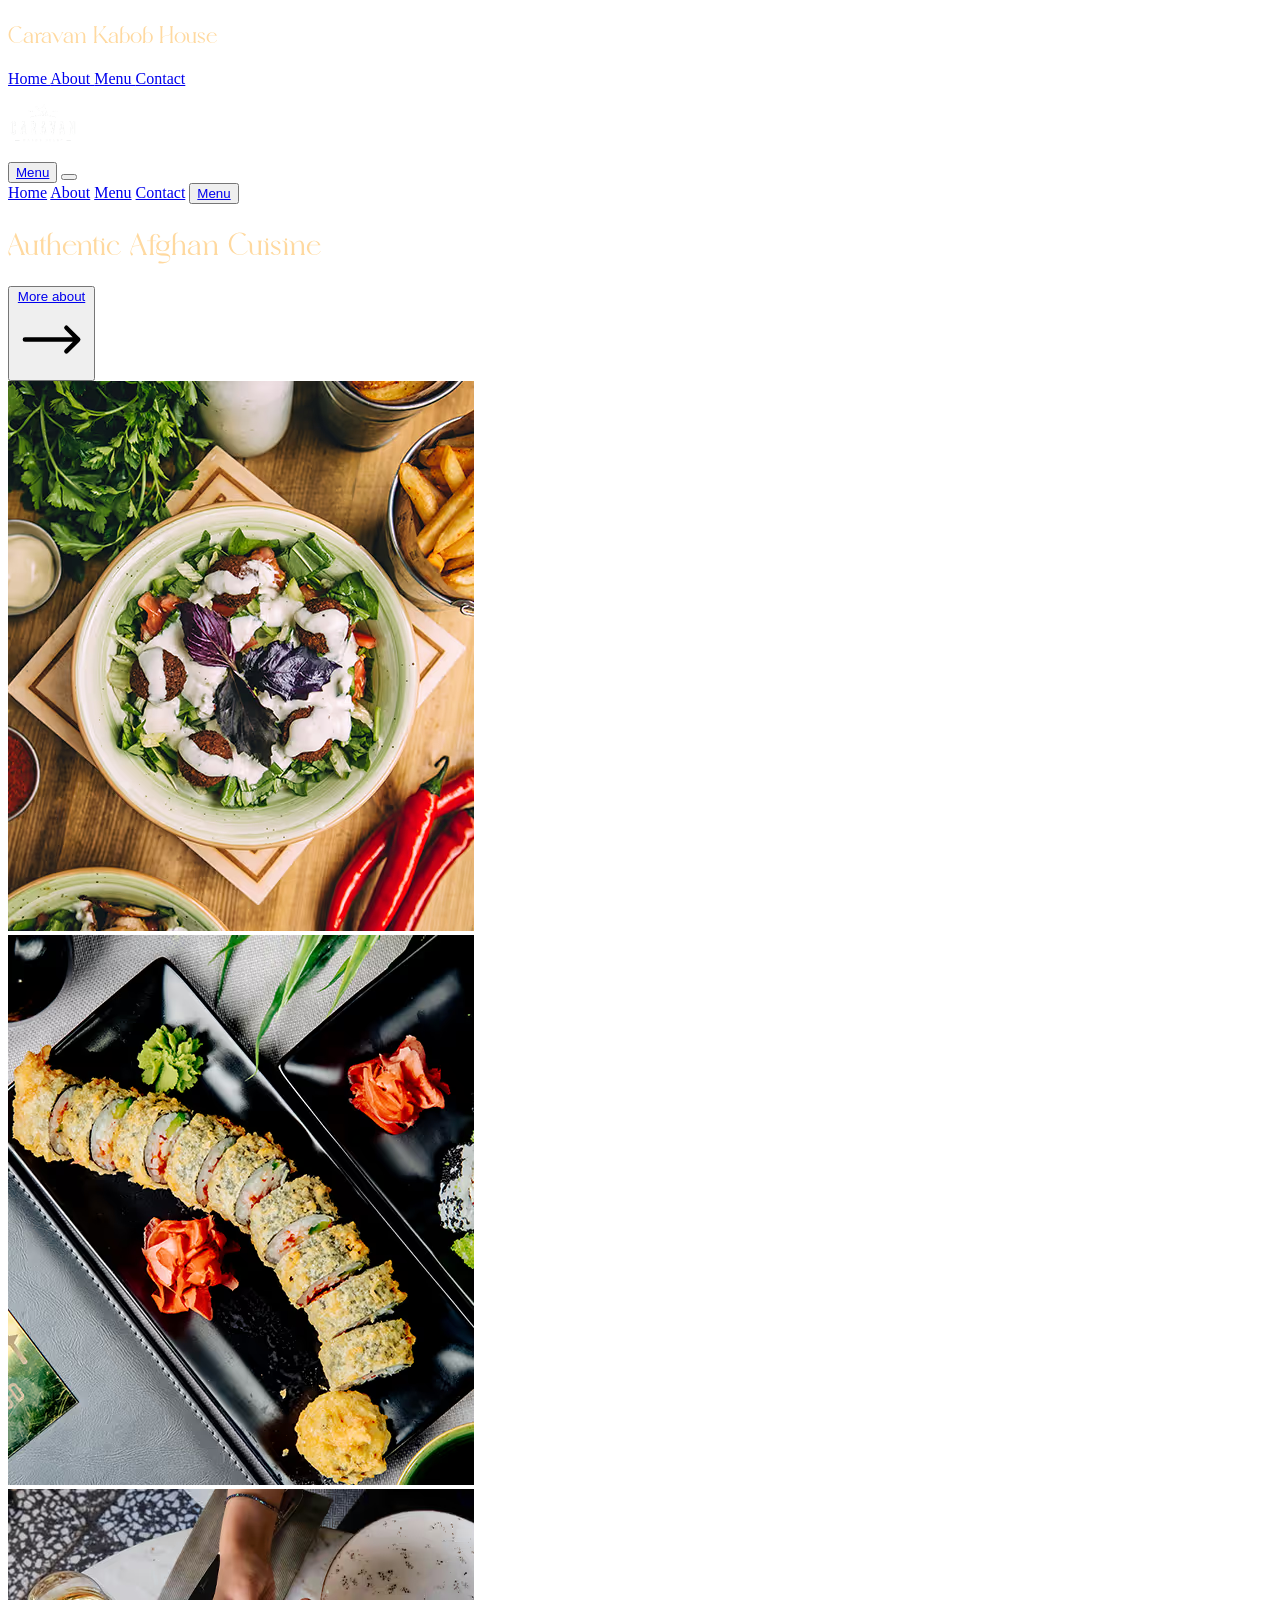
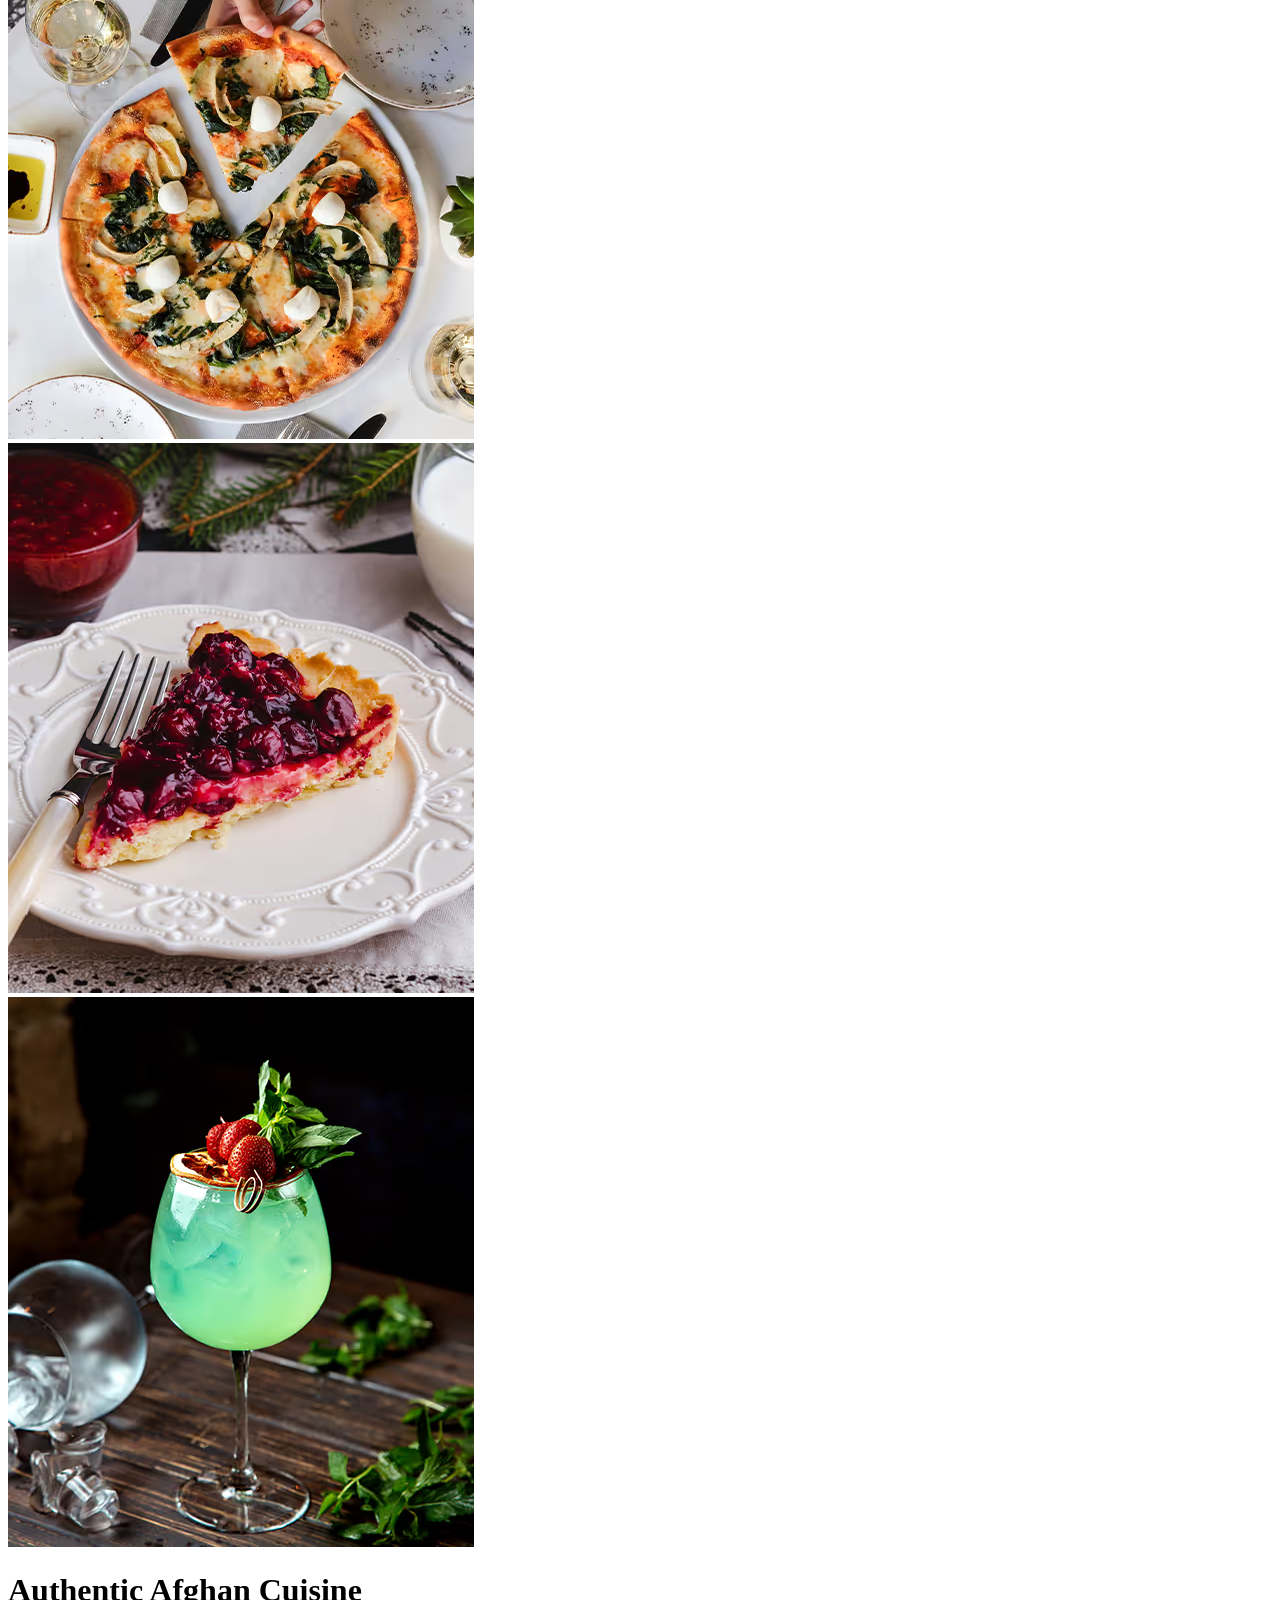
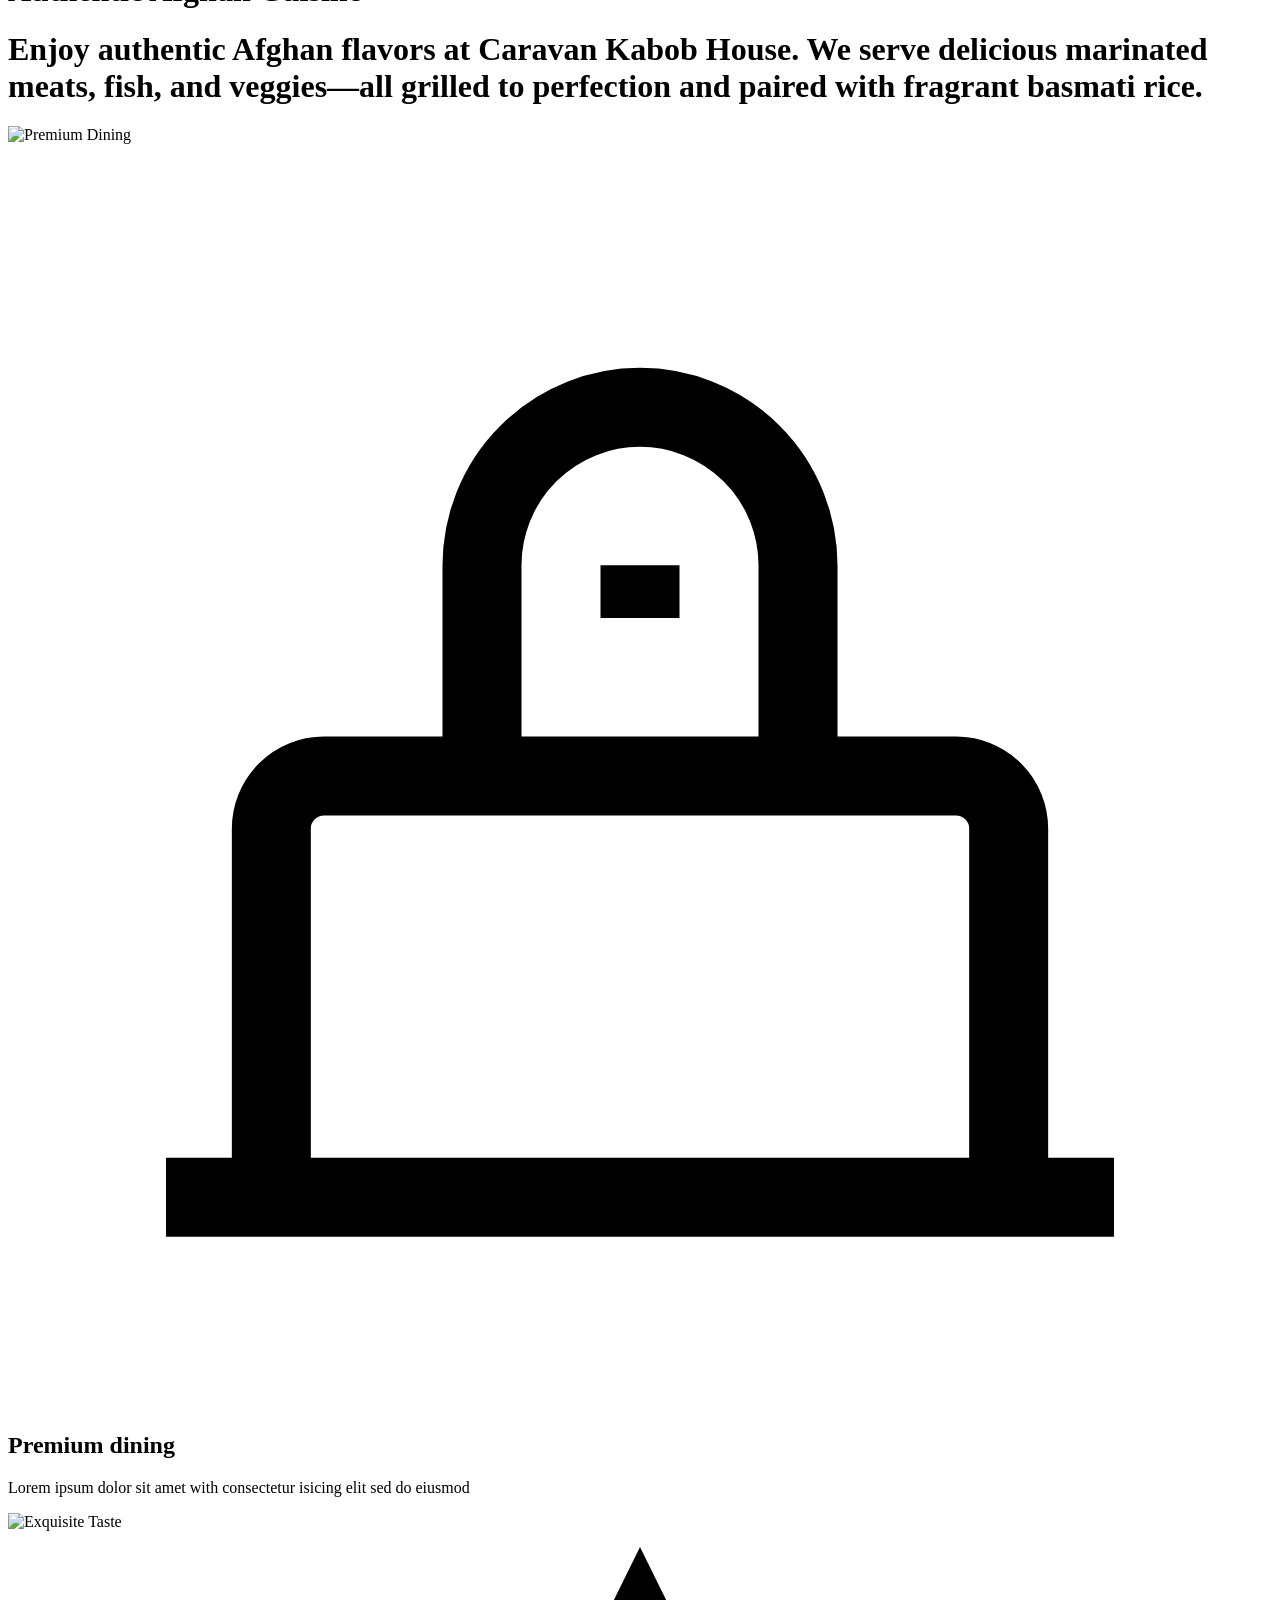
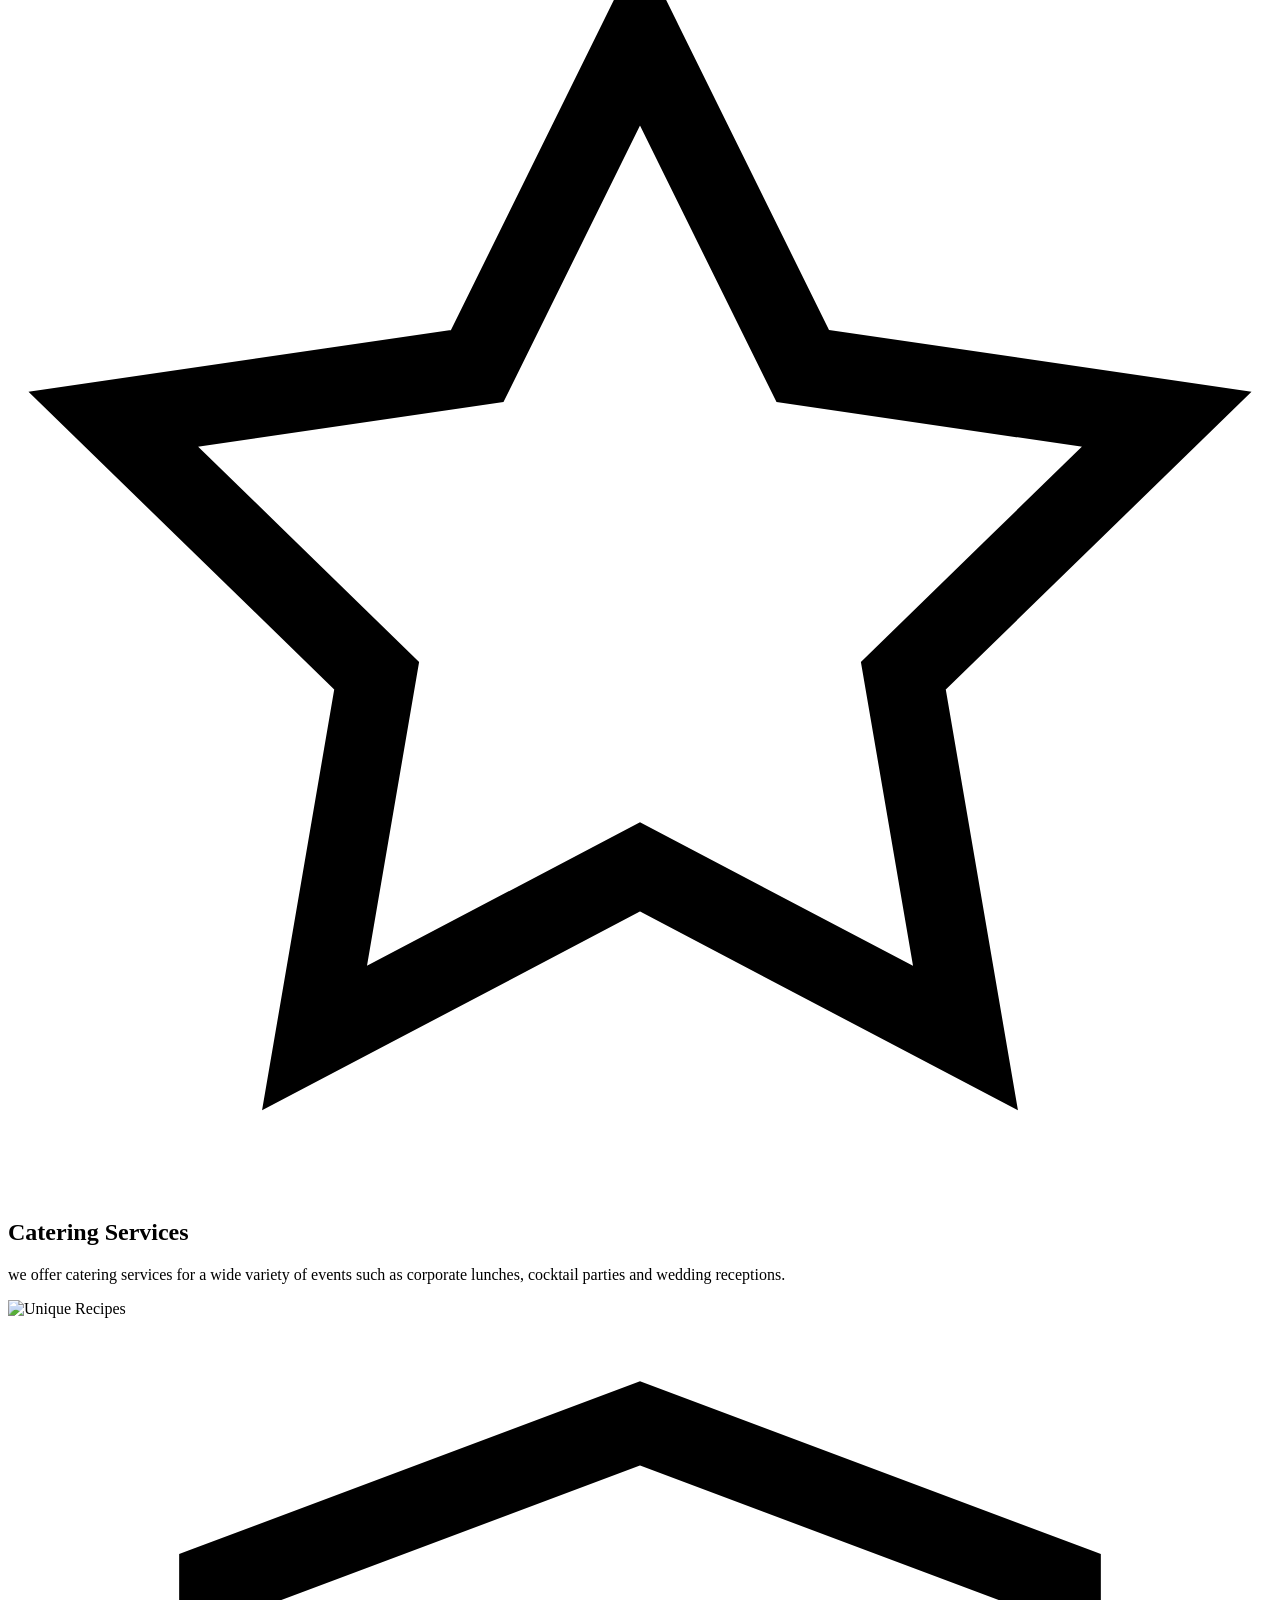
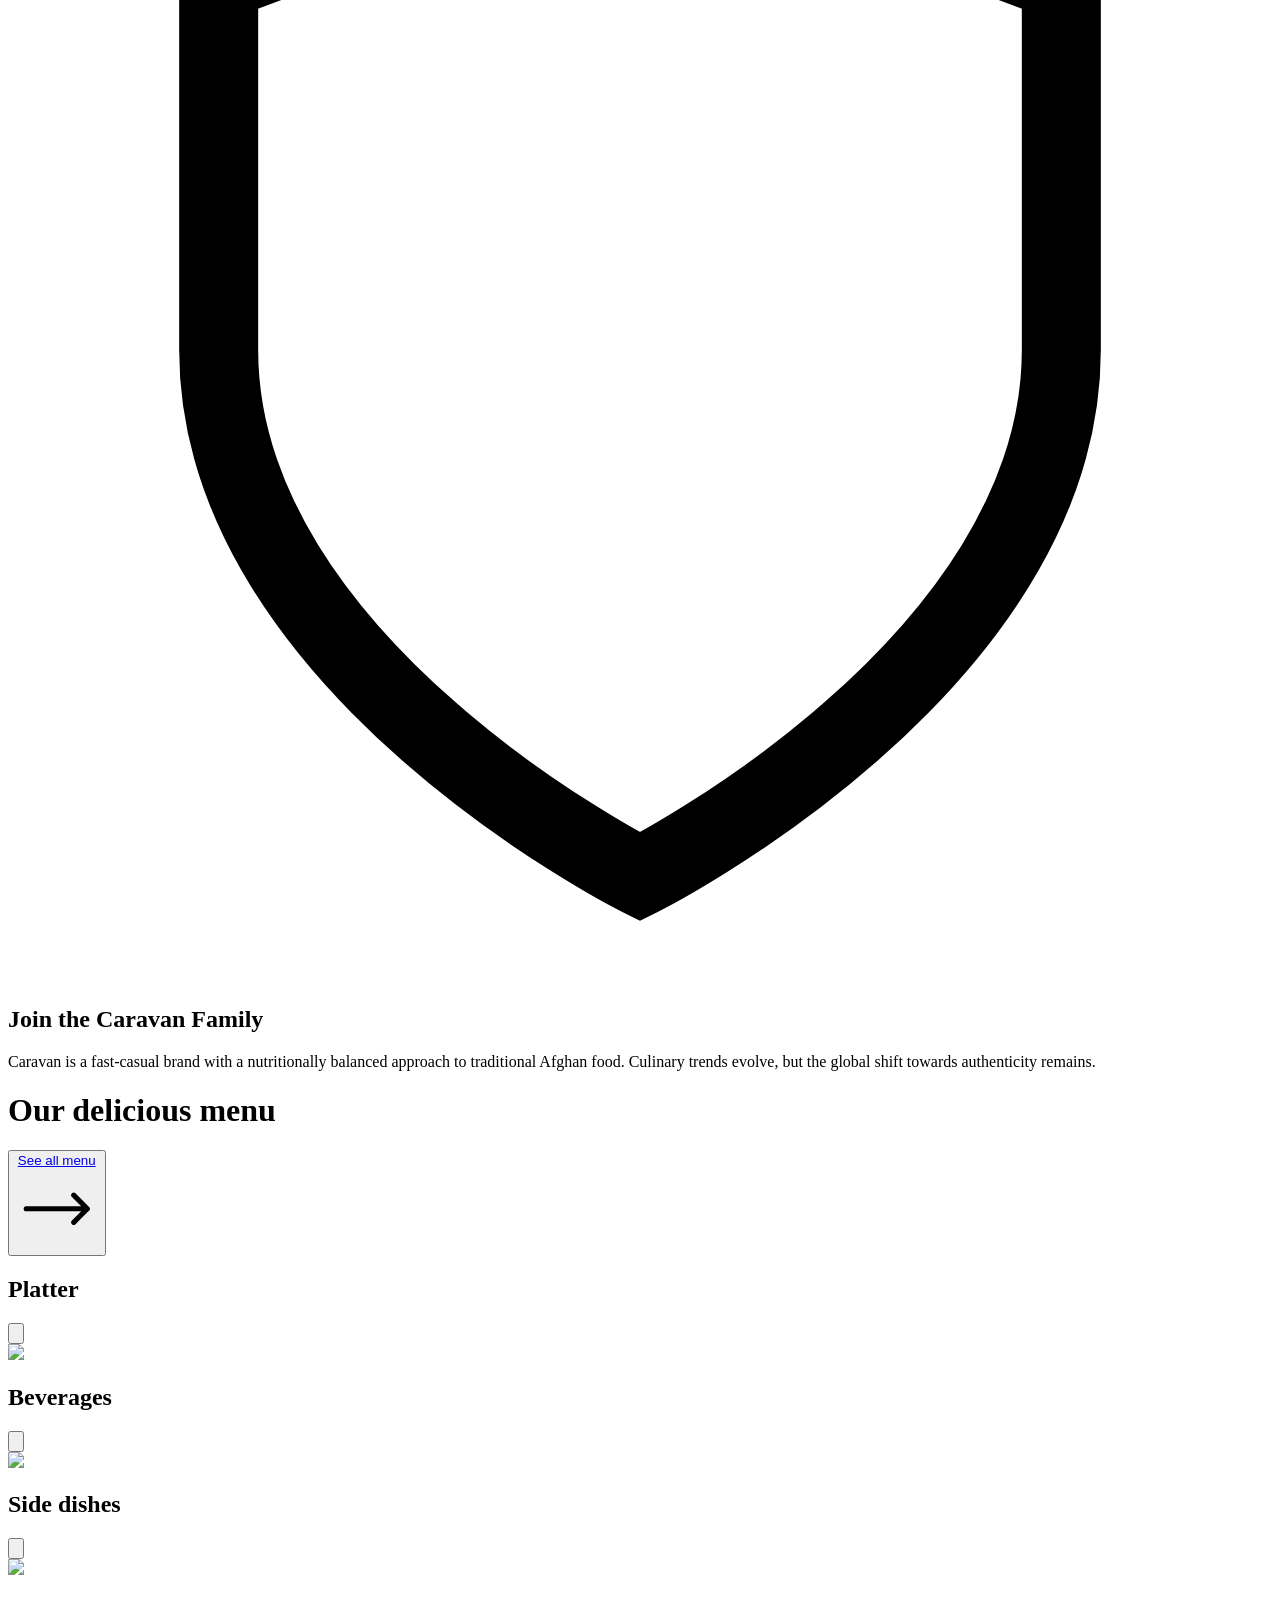
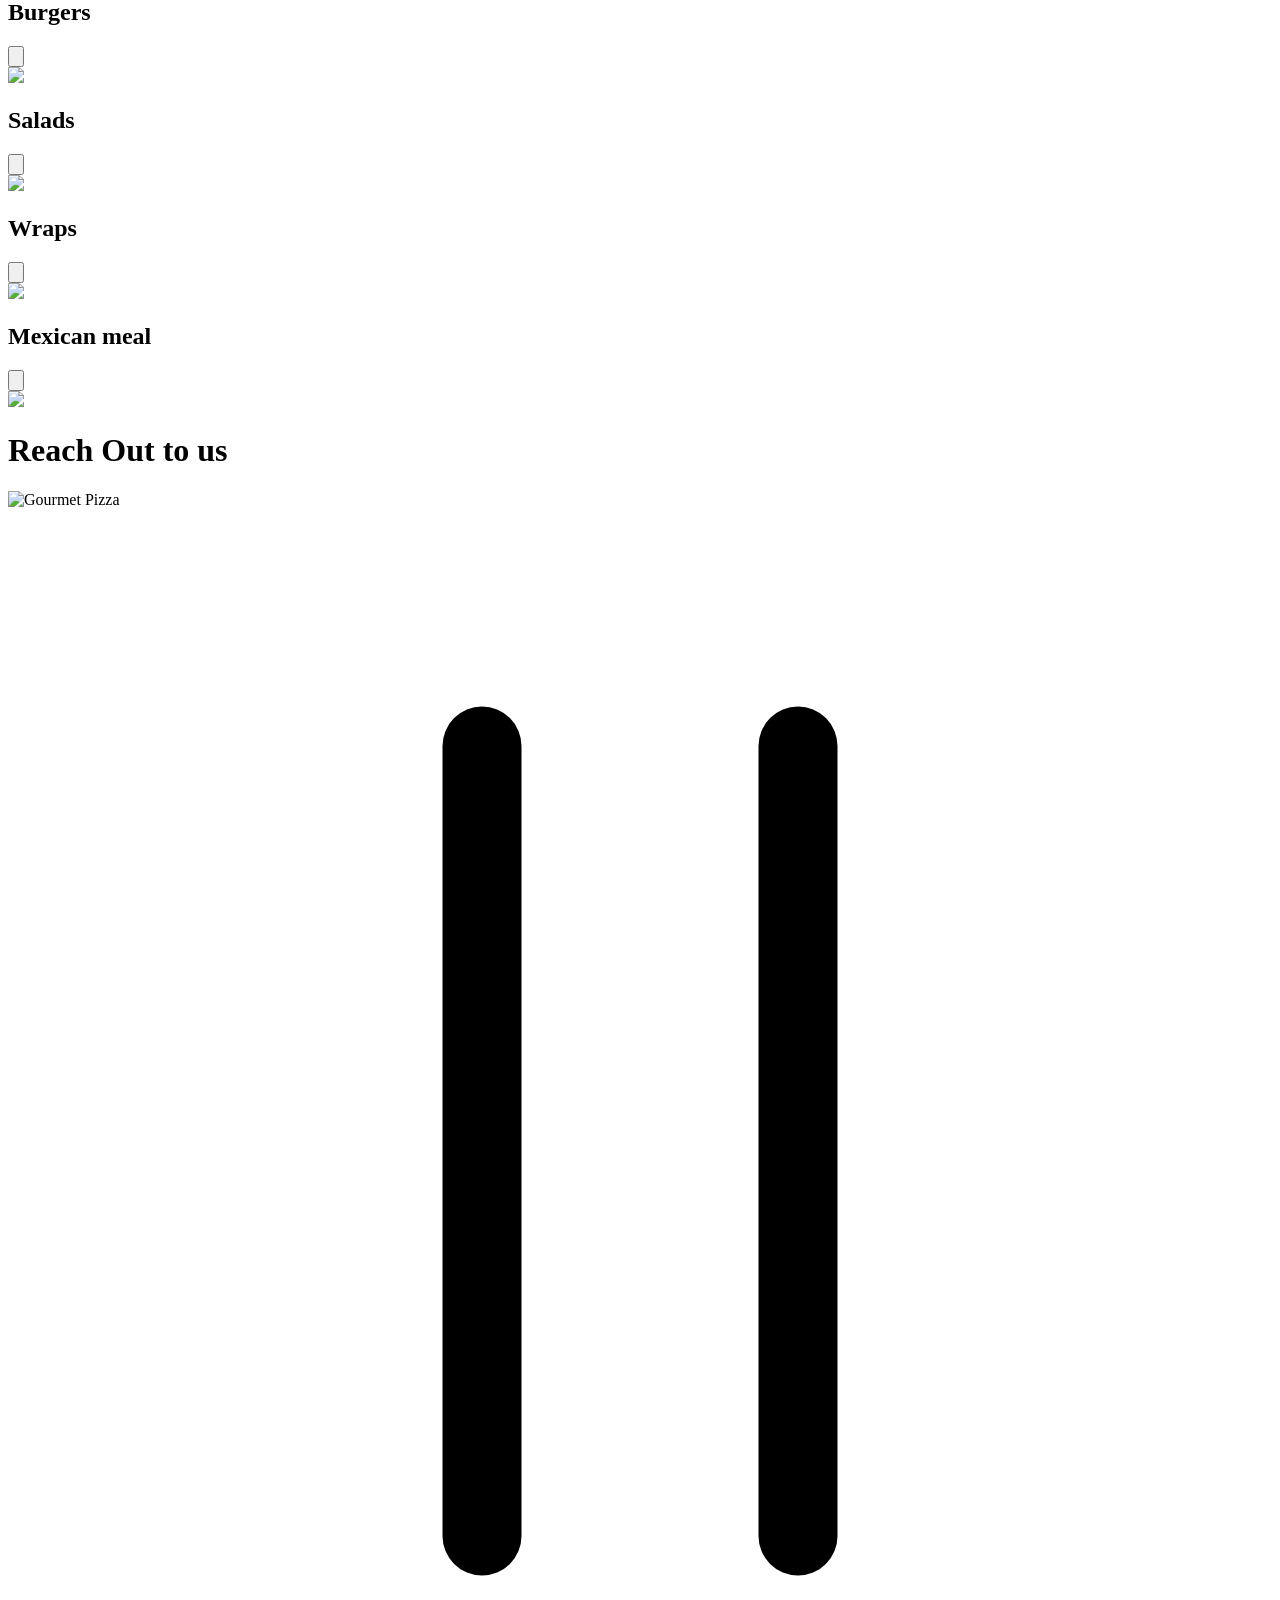
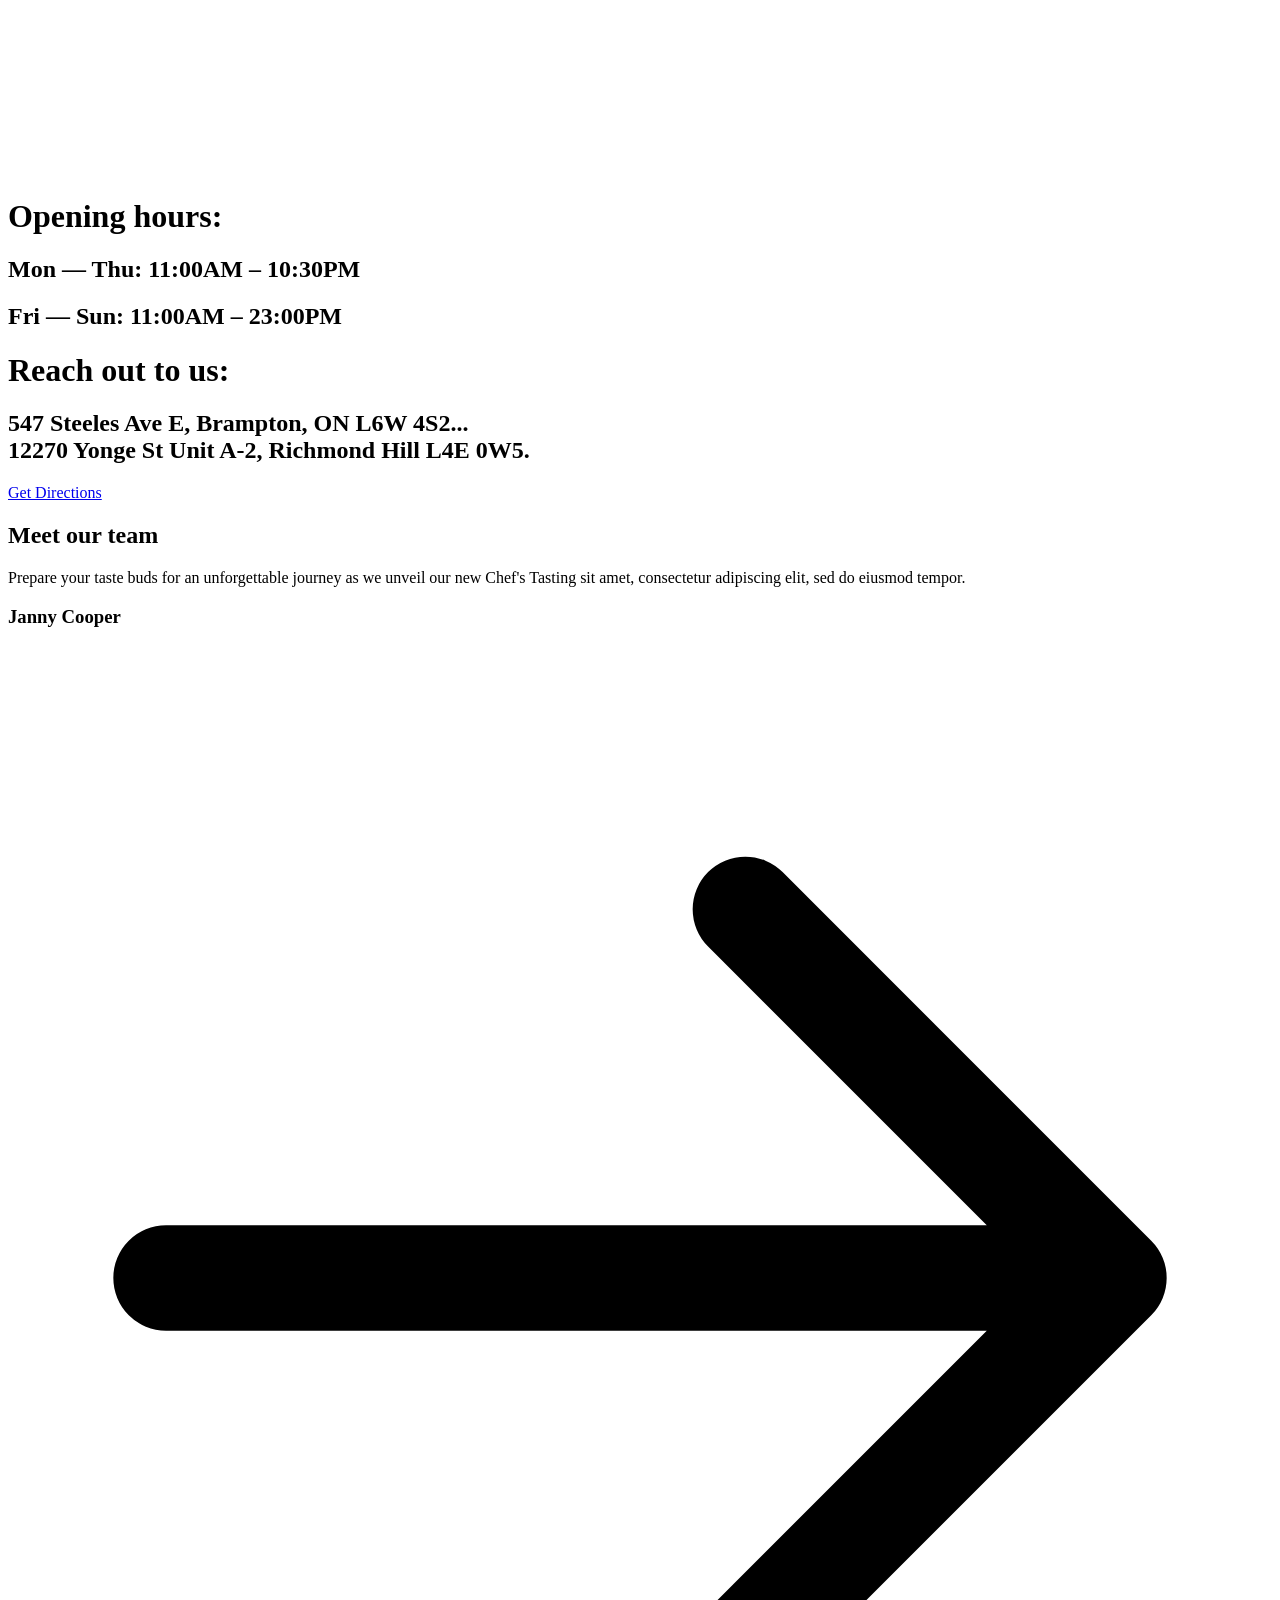
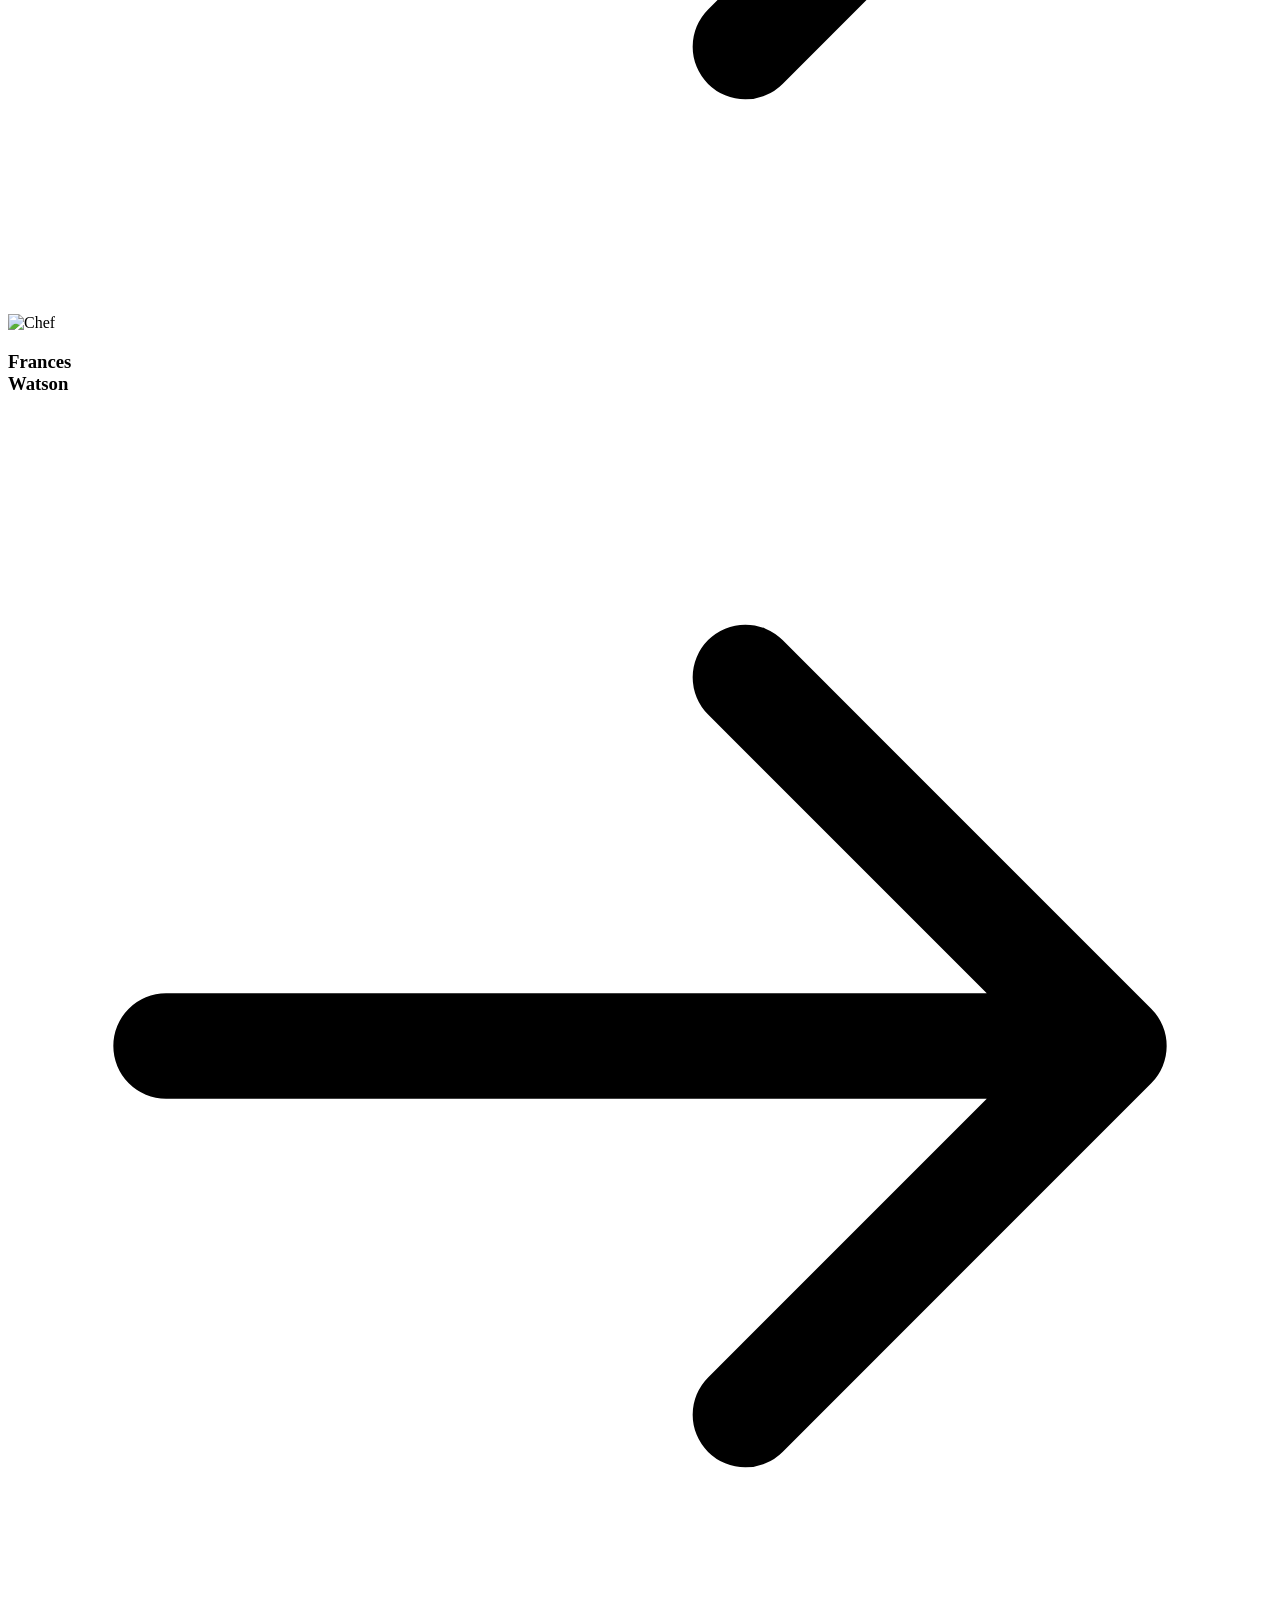
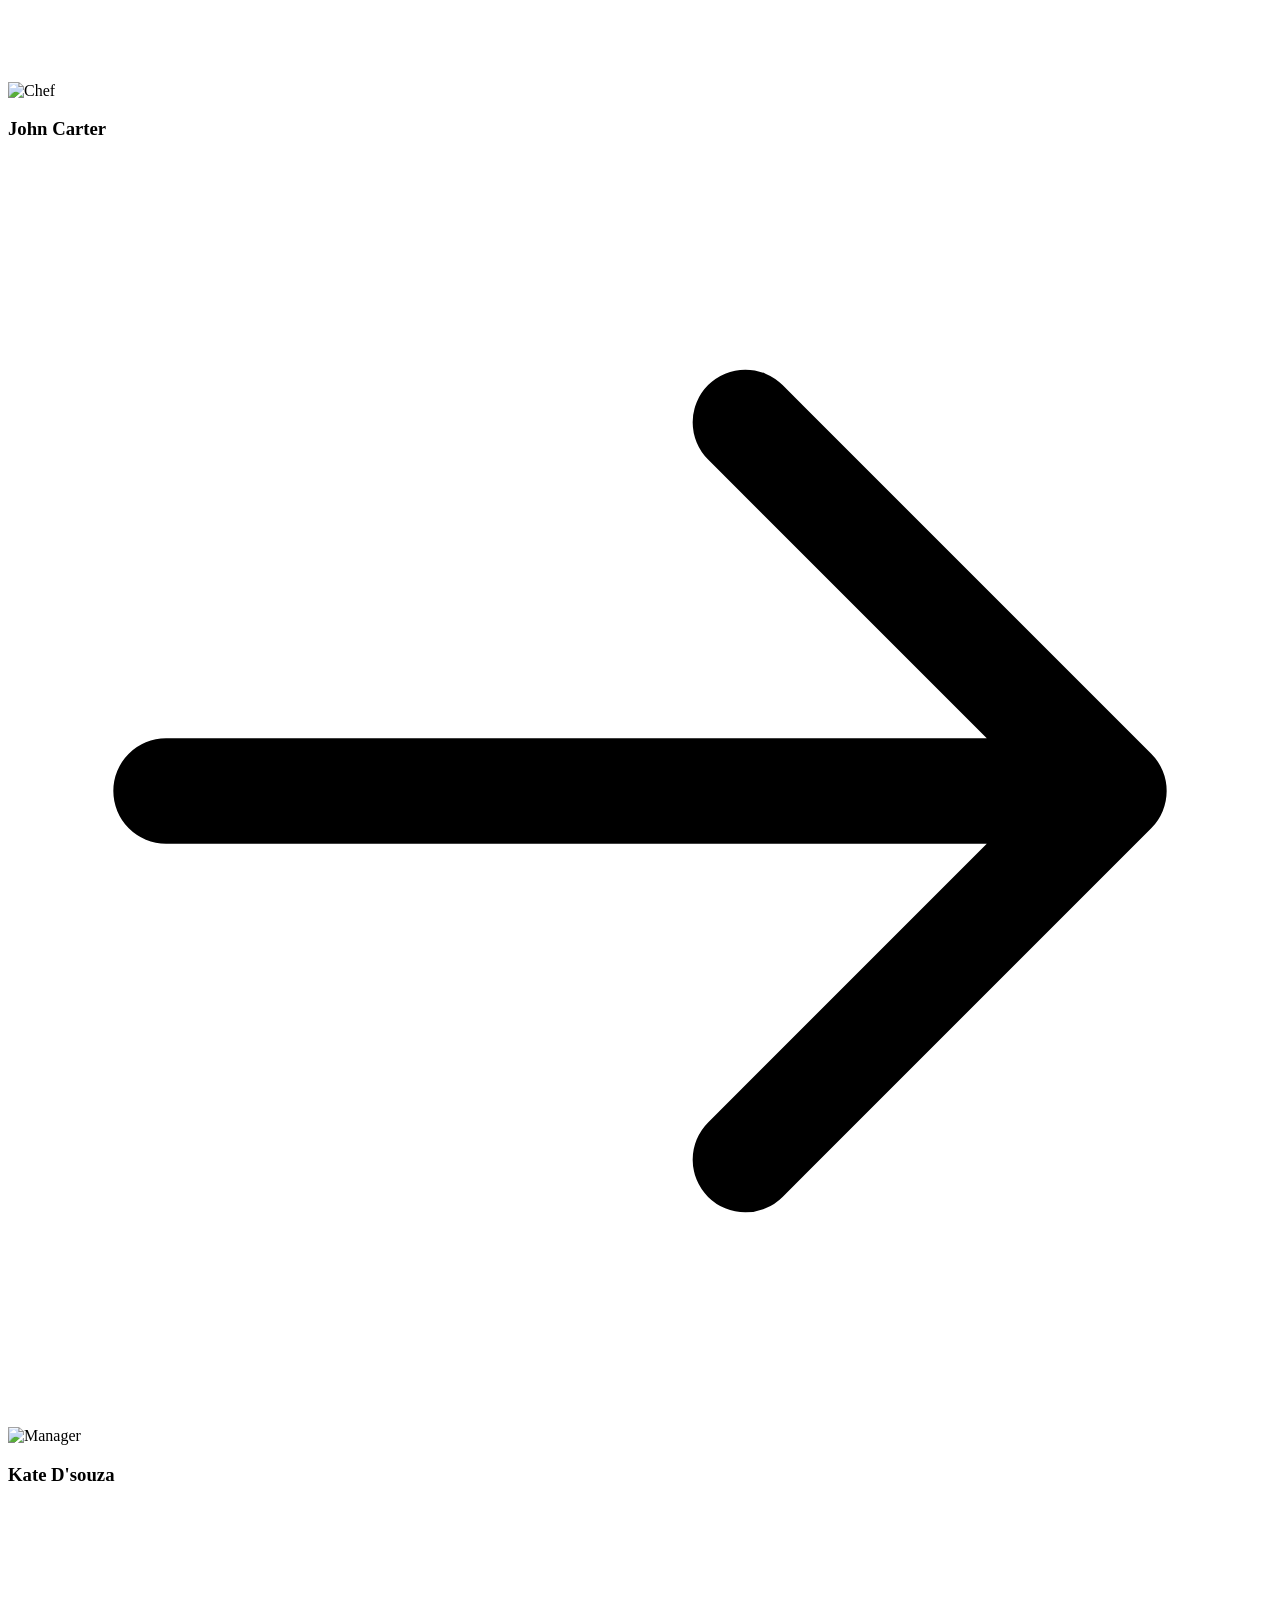
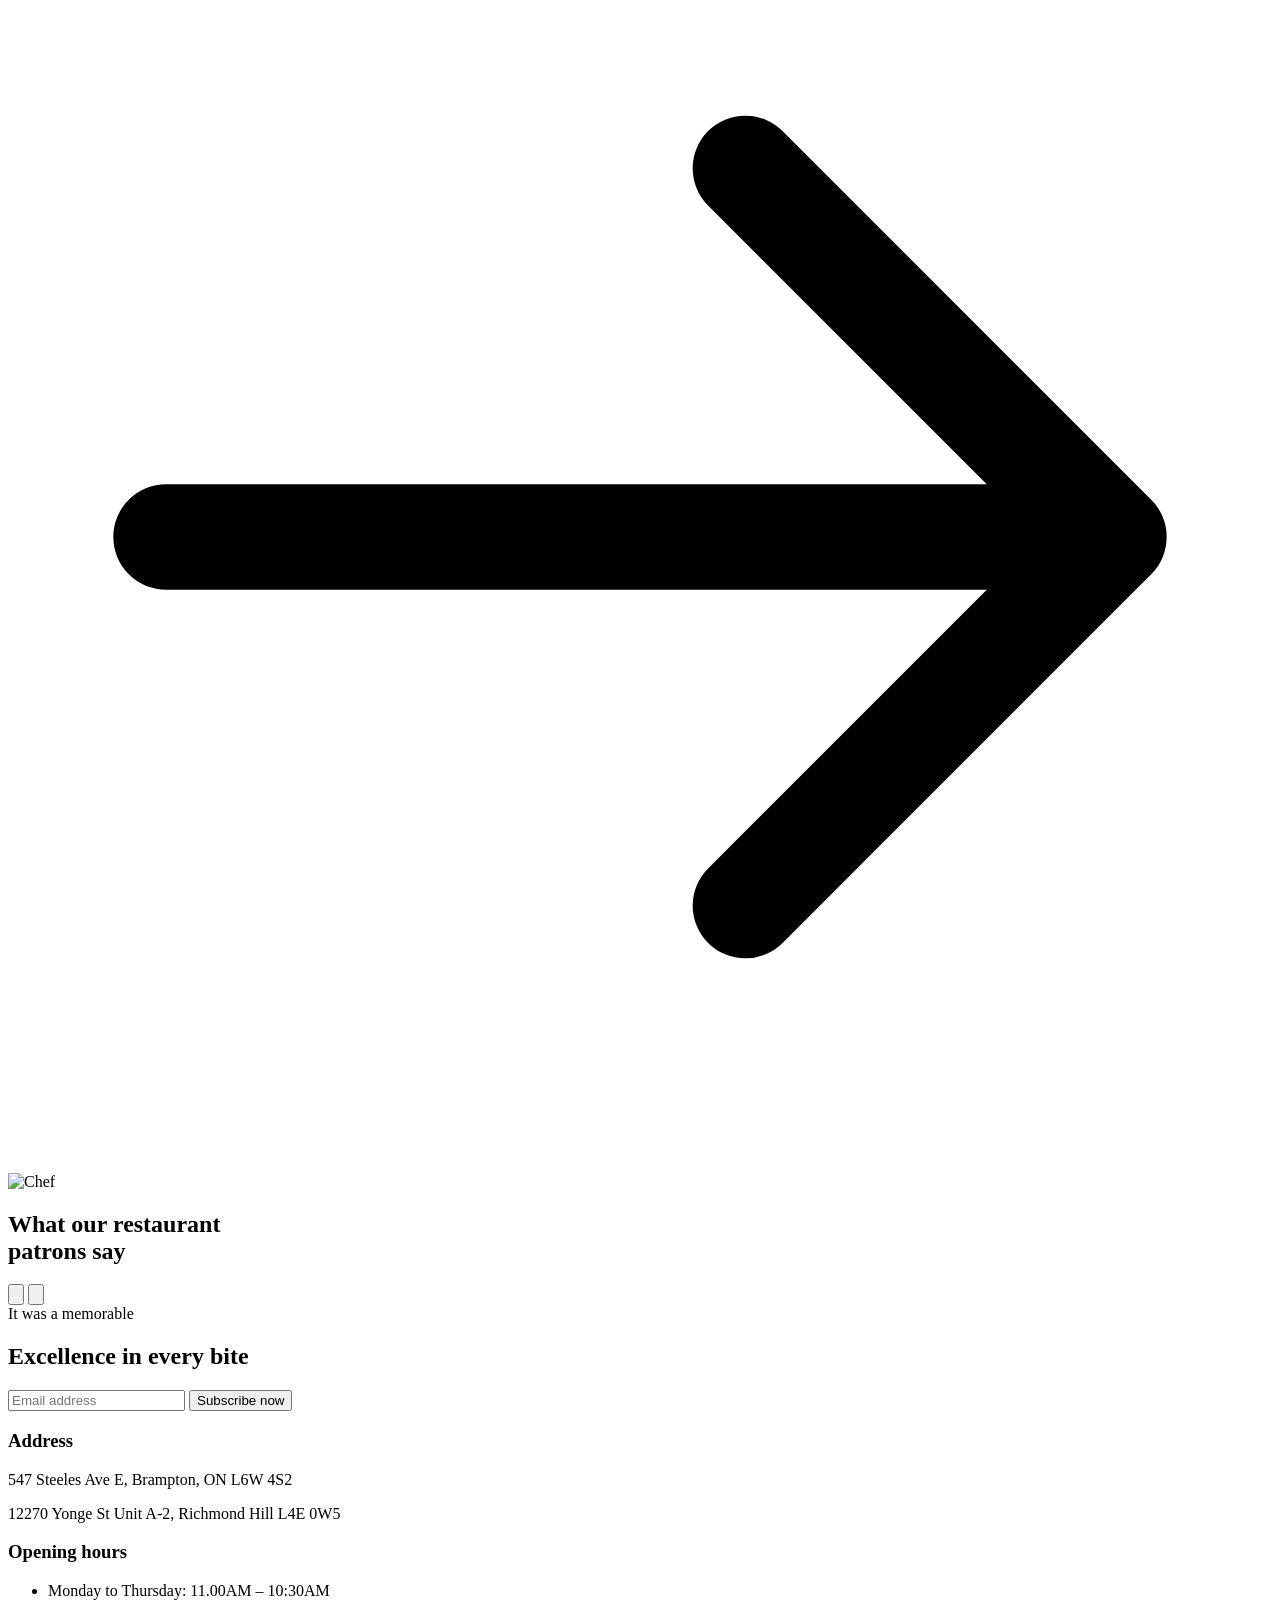
==== index.html @ 199e2964 "Update index.html" ====
<!DOCTYPE html>
<html lang="en">
<head>
    <meta charset="UTF-8">
    <meta name="viewport" content="width=device-width, initial-scale=1.0">
    <title>Document</title>
    <script src="https://cdn.jsdelivr.net/npm/@tailwindcss/browser@4"></script>
    <script src="https://cdn.jsdelivr.net/npm/alpinejs@3.x.x/dist/cdn.min.js" defer></script>
   
    <link rel="preconnect" href="https://fonts.googleapis.com">
    <link rel="preconnect" href="https://fonts.gstatic.com" crossorigin>
    <link href="https://fonts.googleapis.com/css2?family=Taviraj:ital,wght@0,100;0,200;0,300;0,400;0,500;0,600;0,700;0,800;0,900;1,100;1,200;1,300;1,400;1,500;1,600;1,700;1,800;1,900&display=swap" rel="stylesheet">

<link rel="stylesheet" href="style.css">
<style>
  /* Animation Keyframes */
  @keyframes fadeInUp {
    from { opacity: 0; transform: translateY(30px); }
    to { opacity: 1; transform: translateY(0); }
  }
  @keyframes fadeInLeft {
    from { opacity: 0; transform: translateX(-50px); }
    to { opacity: 1; transform: translateX(0); }
  }
  @keyframes fadeInDown {
    from { opacity: 0; transform: translateY(-30px); }
    to { opacity: 1; transform: translateY(0); }
  }
  </style>
</head>
<body>
<div class=" overflow-hidden">
  <div class="child1 text-[#fff] min-h-screen bg-[#1B2D1F] overflow-hidden selection:bg-[#FFD99F] selection:text-[#1B2D1F]">
    <div class="flex gap-10 flex-col relative">
        <nav class="relative z-50 transition-all duration-1000 ease-out">
            <div class="h-[10vh] flex justify-center items-end relative">
            <div >
                <h1 class="maintext text-4xl mb-4 uppercase leading-none text-center -[bounce_3s_infinite_alternate] brightness-125">
                    Caravan Kabob House
                </h1>
            </div>
            <div class="absolute h-[1px] w-[91.99%] bg-[#FFD99F] opacity-30"></div>
            <div class="absolute h-[1px] w-[93.5%] bg-[#FFD99F]"></div>
        </div>
    
        <div class="relative h-[9vh] flex justify-center">
            <div class="w-[94%] items-center flex justify-between leading-[30px] text-[18px] text-white">
                
                <div class="hidden md:flex items-center gap-10 w-[50%]">
                    <a href="./index.html" class="cursor-pointer hover:text-[#FFD99F] transition-colors duration-300 relative group">
                        Home
                        <span class="absolute -bottom-1 left-0 w-0 h-0.5 bg-[#FFD99F] transition-all duration-300 group-hover:w-full"></span>
                    </a>
                    <a href="./about.html" class="cursor-pointer hover:text-[#FFD99F] transition-colors duration-300 relative group">
                        About
                        <span class="absolute -bottom-1 left-0 w-0 h-0.5 bg-[#FFD99F] transition-all duration-300 group-hover:w-full"></span>
                    </a>
                    <a href="./menu.html" class="cursor-pointer hover:text-[#FFD99F] transition-colors duration-300 relative group">
                        Menu
                        <span class="absolute -bottom-1 left-0 w-0 h-0.5 bg-[#FFD99F] transition-all duration-300 group-hover:w-full"></span>
                    </a>
                    <a href="./contact.html" class="cursor-pointer hover:text-[#FFD99F] transition-colors duration-300 relative group">
                        Contact
                        <span class="absolute -bottom-1 left-0 w-0 h-0.5 bg-[#FFD99F] transition-all duration-300 group-hover:w-full"></span>
                    </a>
                </div>
    
                <div class="md:hidden font-serif text-[#FFD99F] text-xl font-bold">
                    <a href="./index.html">

                        <img src="./public/images/logo.png" width="70px" alt="" >
                    </a>
                </div>
    
                <div class="flex items-center gap-6">
                    <button class="hidden sm:block px-6 py-2 rounded-full border border-[#FFD99F] text-[#FFD99F] hover:bg-[#FFD99F] hover:text-[#1B2D1F] transition-all duration-500 transform hover:scale-105 active:scale-95 whitespace-nowrap">
                        <a href="./menu.html">Menu</a>
                    </button>
    
                    <button onclick="toggleMenu()" class="md:hidden flex flex-col gap-1.5 z-[100] relative p-2">
                        <span id="line1" class="w-8 h-0.5 bg-[#FFD99F] transition-all duration-300 origin-center"></span>
                        <span id="line2" class="w-8 h-0.5 bg-[#FFD99F] transition-all duration-300"></span>
                        <span id="line3" class="w-8 h-0.5 bg-[#FFD99F] transition-all duration-300 origin-center"></span>
                    </button>
                </div>
            </div>
        </div>
    
        <div id="mobileMenu" class="fixed inset-0 bg-[#1B2D1F] z-[90] flex flex-col items-center justify-center gap-8 text-2xl font-serif translate-x-full transition-transform duration-500 ease-in-out">
            <a href="./index.html" class="mobile-link opacity-0 hover:text-[#FFD99F] transition-all">Home</a>
            <a href="./about.html" class="mobile-link opacity-0 hover:text-[#FFD99F] transition-all">About</a>
            <a href="./menu.html" class="mobile-link opacity-0 hover:text-[#FFD99F] transition-all">Menu</a>
            <a href="./contact.html" class="mobile-link opacity-0 hover:text-[#FFD99F] transition-all">Contact</a>
            <button class="mt-4 px-8 py-3 rounded-full border border-[#FFD99F] text-[#FFD99F] mobile-link opacity-0">
                <a href="./menu.html">Menu</a>
            </button>
        </div>
    </nav>

        <div class="flex items-center flex-col font-serif justify-center px-4">
            <h1 class="maintext text-[7vw] mt-6 uppercase leading-none text-center -[bounce_3s_infinite_alternate] brightness-125">
                Authentic Afghan Cuisine
            </h1>
            
            <div class="mt-8 opacity-0 animate-[fadeIn_1s_ease-out_0.5s_forwards]">
                <button class="group relative flex items-center gap-4 bg-[#1B2B1D] text-[#FDF6E3] px-10 py-5 rounded-full transition-all duration-500 hover:shadow-[0_0_30px_rgba(255,217,159,0.2)]">
                    <div class="absolute inset-1 border border-[#FDF6E3]/20 rounded-full group-hover:inset-0 group-hover:border-[#FDF6E3]/50 transition-all duration-500"></div>
                    <div class="absolute inset-0 border border-[#FDF6E3] rounded-full"></div>
                    <span class="text-xl relative z-10"><a href="./about.html">More about</a> </span>
                    <svg xmlns="http://www.w3.org/2000/svg" class="h-6 w-6 relative z-10 transition-transform duration-500 group-hover:translate-x-3" fill="none" viewBox="0 0 24 24" stroke="currentColor" stroke-width="1.5">
                        <path stroke-linecap="round" stroke-linejoin="round" d="M17 8l4 4m0 0l-4 4m4-4H3" />
                    </svg>
                </button>
            </div>
        </div>

        <div class="flex justify-center mt-12 px-4 pb-20">
            <div class="grid grid-cols-2 md:grid-cols-3 lg:grid-cols-5 w-full max-w-[94%] gap-6 items-end">
                
                <div class="opacity-0 animate-[fadeInUp_0.8s_ease-out_0.6s_forwards] group">
                    <div class="bg-[#FFF4DE] h-[30vh] md:h-[35vh] rounded-tr-[120px] overflow-hidden transition-all duration-700 group-hover:-translate-y-6 group-hover:rotate-1 shadow-xl">
                        <img src="./public/images/img1.avif" class="w-full h-full object-cover scale-110 group-hover:scale-100 transition-transform duration-1000" />
                    </div>
                </div>

                <div class="opacity-0 animate-[fadeInUp_0.8s_ease-out_0.8s_forwards] group">
                    <div class="bg-[#FFF4DE] h-[35vh] md:h-[42vh] rounded-t-full overflow-hidden transition-all duration-700 group-hover:-translate-y-6 group-hover:-rotate-1 shadow-xl">
                        <img src="./public/images/img2.avif" class="w-full h-full object-cover scale-110 group-hover:scale-100 transition-transform duration-1000" />
                    </div>
                </div>

                <div class="opacity-0 animate-[fadeInUp_0.8s_ease-out_1s_forwards] group">
                    <div class="bg-[#FFF4DE] h-[40vh] md:h-[50vh] rounded-t-full border-[1px] border-[#FFD99F]/20 overflow-hidden transition-all duration-700 group-hover:-translate-y-10 shadow-2xl">
                        <img src="./public/images/img3.avif" class="w-full h-full object-cover group-hover:scale-110 transition-transform duration-1000" />
                    </div>
                </div>

                <div class="opacity-0 animate-[fadeInUp_0.8s_ease-out_1.2s_forwards] group">
                    <div class="bg-[#FFF4DE] h-[35vh] md:h-[42vh] rounded-t-full overflow-hidden transition-all duration-700 group-hover:-translate-y-6 group-hover:rotate-1 shadow-xl">
                        <img src="./public/images/img4.avif" class="w-full h-full object-cover scale-110 group-hover:scale-100 transition-transform duration-1000" />
                    </div>
                </div>

                <div class="opacity-0 animate-[fadeInUp_0.8s_ease-out_1.4s_forwards] group">
                    <div class="bg-[#FFF4DE] h-[30vh] md:h-[35vh] rounded-tl-[120px] overflow-hidden transition-all duration-700 group-hover:-translate-y-6 group-hover:-rotate-1 shadow-xl">
                        <img src="./public/images/img5.avif" class="w-full h-full object-cover scale-110 group-hover:scale-100 transition-transform duration-1000" />
                    </div>
                </div>

            </div>
        </div>
    </div>
</div>







<!-- child2  sec 2-->
<div class="child2 text-[#001f3f] bg-[#FFF4DE] py-20 overflow-hidden">
  <div class="aboutchild flex justify-center mb-20">
      <div class="headings pt-8 w-[85%] lg:w-[65%] flex flex-col justify-center items-center">
          <h1 class="font-['fasthand'] text-[5vw] md:text-[2.3vw] text-[#8B4513] animate-[fadeIn_1.5s_ease-out]">
            Authentic Afghan Cuisine
          </h1>
          <h1 id="lgtext" class="font-['Taviraj'] font-[600] text-[3.5vh] md:text-[4.4vh] leading-tight md:leading-[48px] text-center mt-4 opacity-0 animate-[fadeInUp_1s_ease-out_0.3s_forwards]">
            Enjoy authentic Afghan flavors at Caravan Kabob House. We serve delicious marinated meats, fish, and veggies—all grilled to perfection and paired with fragrant basmati rice.
        </h1>
      </div>
  </div>

  <div id="gridsec" class="w-full flex justify-center">
      <div class="flex flex-col md:flex-row w-[90%] gap-8 lg:gap-14">
          
          <div class="about-wrapper flex-1 opacity-0 animate-[fadeInUp_1s_ease-out_0.5s_forwards] group">
              <div class="relative w-full text-center">
                  <div class="relative overflow-hidden rounded-t-full shadow-2xl transition-transform duration-700 group-hover:scale-[1.02]">
                      <img 
                          src="https://images.unsplash.com/photo-1517248135467-4c7edcad34c4?auto=format&fit=crop&w=800&q=80" 
                          alt="Premium Dining" 
                          class="h-[45vh] w-full object-cover transition-transform duration-1000 group-hover:scale-110"
                      />
                      <div class="absolute left-1/2 bottom-0 flex h-20 w-20 -translate-x-1/2 translate-y-1/2 items-center justify-center rounded-full border border-[#001f3f] bg-[#FFF4DE] shadow-xl z-20 group-hover:rotate-[360deg] transition-transform duration-1000">
                           <svg class="h-10 w-10 text-[#001f3f]" viewBox="0 0 24 24" fill="none" stroke="currentColor" stroke-width="1.5"><path d="M3 20h18M5 20v-7a1 1 0 0 1 1-1h12a1 1 0 0 1 1 1v7M9 12v-4a3 3 0 0 1 6 0v4M12 8v1"/></svg>
                      </div>
                  </div>
                  <div class="mt-16 px-4">
                      <h2 class="mb-4 text-3xl font-bold font-serif">Premium dining</h2>
                      <p class="leading-relaxed opacity-70">Lorem ipsum dolor sit amet with consectetur isicing elit sed do eiusmod</p>
                  </div>
              </div>
          </div>

          <div class="about-wrapper flex-1 md:mt-32 opacity-0 animate-[fadeInUp_1s_ease-out_0.8s_forwards] group">
              <div class="relative w-full text-center">
                  <div class="relative overflow-hidden rounded-t-full shadow-2xl transition-transform duration-700 group-hover:scale-[1.02]">
                      <img 
                          src="https://images.unsplash.com/photo-1559339352-11d035aa65de?auto=format&fit=crop&w=800&q=80" 
                          alt="Exquisite Taste" 
                          class="h-[45vh] w-full object-cover transition-transform duration-1000 group-hover:scale-110"
                      />
                      <div class="absolute left-1/2 bottom-0 flex h-20 w-20 -translate-x-1/2 translate-y-1/2 items-center justify-center rounded-full border border-[#001f3f] bg-[#FFF4DE] shadow-xl z-20 group-hover:rotate-[360deg] transition-transform duration-1000">
                           <svg class="h-10 w-10 text-[#001f3f]" viewBox="0 0 24 24" fill="none" stroke="currentColor" stroke-width="1.5"><path d="M12 2l3.09 6.26L22 9.27l-5 4.87 1.18 6.88L12 17.77l-6.18 3.25L7 14.14 2 9.27l6.91-1.01L12 2z"/></svg>
                      </div>
                  </div>
                  <div class="mt-16 px-4">
                      <h2 class="mb-4 text-3xl font-bold font-serif">Catering Services</h2>
                      <p class="leading-relaxed opacity-70">
                        we offer catering services for a wide variety of events such as corporate lunches, cocktail parties and wedding receptions.
                    </p>
                  </div>
              </div>
          </div>

          <div class="about-wrapper flex-1 opacity-0 animate-[fadeInUp_1s_ease-out_1.1s_forwards] group">
              <div class="relative w-full text-center">
                  <div class="relative overflow-hidden rounded-t-full shadow-2xl transition-transform duration-700 group-hover:scale-[1.02]">
                      <img 
                          src="https://images.unsplash.com/photo-1551218808-94e220e084d2?auto=format&fit=crop&q=80&w=800" 
                          alt="Unique Recipes" 
                          class="h-[45vh] w-full object-cover transition-transform duration-1000 group-hover:scale-110"
                      />
                      <div class="absolute left-1/2 bottom-0 flex h-20 w-20 -translate-x-1/2 translate-y-1/2 items-center justify-center rounded-full border border-[#001f3f] bg-[#FFF4DE] shadow-xl z-20 group-hover:rotate-[360deg] transition-transform duration-1000">
                           <svg class="h-10 w-10 text-[#001f3f]" viewBox="0 0 24 24" fill="none" stroke="currentColor" stroke-width="1.5"><path d="M12 22s8-4 8-10V5l-8-3-8 3v7c0 6 8 10 8 10z"/></svg>
                      </div>
                  </div>
                  <div class="mt-16 px-4">
                      <h2 class="mb-4 text-3xl font-bold font-serif">Join the Caravan Family
                    </h2>
                      <p class="leading-relaxed opacity-70">
                        Caravan is a fast-casual brand with a nutritionally balanced approach to traditional Afghan food. Culinary trends evolve, but the global shift towards authenticity remains.</p>
                  </div>
              </div>
          </div>

      </div>
  </div>
</div>








<!-- child 3 sec 3 -->
<div class="child3 bg-[#001528] font-[Taviraj] py-16 px-4 overflow-hidden">
    
    <div class="flex justify-center mb-12">
        <div class="flex flex-col md:flex-row items-center w-full max-w-[90%] text-[#fff] justify-between gap-8">
            <h1 class="text-[10vw] md:text-[4vw] leading-tight text-center md:text-left opacity-0 animate-[fadeInLeft_1s_ease-out_forwards]">
                Our delicious menu
            </h1>
            
            <div class="opacity-0 animate-[fadeInRight_1s_ease-out_0.2s_forwards]">
                <button class="group relative flex items-center gap-4 bg-[#1B2B1D] text-[#FDF6E3] px-8 py-4 rounded-full transition-all duration-300 hover:scale-105 active:scale-95 shadow-lg hover:shadow-[#1B2B1D]/40">
                    <div class="absolute inset-1 border border-[#FDF6E3]/30 rounded-full pointer-events-none group-hover:border-[#FDF6E3]/60 transition-colors"></div>
                    <div class="absolute inset-0 border border-[#FDF6E3] rounded-full pointer-events-none"></div>
                    <span class="text-xl font-serif relative z-10"><a href="./menu.html">See all menu</a> </span>
                    <svg xmlns="http://www.w3.org/2000/svg" class="h-6 w-6 relative z-10 transform transition-transform duration-300 group-hover:translate-x-2" fill="none" viewBox="0 0 24 24" stroke="currentColor" stroke-width="1.5">
                        <path stroke-linecap="round" stroke-linejoin="round" d="M17 8l4 4m0 0l-4 4m4-4H3" />
                    </svg>
                </button>
            </div>
        </div>
    </div>
  
    <div class="mx-auto max-w-7xl px-4 flex flex-col gap-10">
        <div class="grid grid-cols-1 sm:grid-cols-2 lg:grid-cols-4 gap-8 md:gap-10">
            
            <div class="group relative flex flex-col overflow-hidden rounded-[45px] bg-[#001a31] border border-white/5 p-8 pb-0 text-white transition-all duration-500 hover:-translate-y-4 hover:shadow-[0_20px_50px_rgba(0,0,0,0.5)] opacity-0 animate-[fadeInUp_0.8s_ease-out_0.3s_forwards]">
                <div class="mb-10 flex items-start justify-between">
                    <div class="pr-2">
                        <h2 class="font-serif text-2xl font-bold leading-tight group-hover:text-[#FFD99F] transition-colors">Platter</h2>
                        <!-- <p class="mt-2 font-sans text-lg font-light text-gray-400">$ 25.00 USD</p> -->
                    </div>
                    <a href="./menu.html">
                    <button class="flex h-12 w-12 shrink-0 items-center justify-center rounded-full border border-gray-600 transition-all duration-500 group-hover:bg-[#FFD99F] group-hover:border-[#FFD99F] group-hover:text-[#001427] group-hover:rotate-45">
                        <svg xmlns="http://www.w3.org/2000/svg" class="h-5 w-5" fill="none" viewBox="0 0 24 24" stroke="currentColor">
  
                              <path stroke-linecap="round" stroke-linejoin="round" stroke-width="2" d="M14 5l7 7m0 0l-7 7m7-7H3" />
                          </svg>
                      </button>
                  </a>
                </div>
                <div class="mt-auto overflow-hidden rounded-t-full ring-8 ring-white/5 transition-all duration-500 group-hover:ring-[#FFD99F]/20">
                    <img src="https://recipes-nz.b-cdn.net/a030d0f69470a65834e95d2b9b96bf1727c77194-1400x788.jpg?auto=format&fit=max&q=75&w=700" class="h-64 w-full object-cover transition-transform duration-700 group-hover:scale-110" />
                </div>
            </div>
  
            <div class="group relative flex flex-col overflow-hidden rounded-[45px] bg-[#001a31] border border-white/5 p-8 pb-0 text-white transition-all duration-500 hover:-translate-y-4 hover:shadow-[0_20px_50px_rgba(0,0,0,0.5)] opacity-0 animate-[fadeInUp_0.8s_ease-out_0.4s_forwards]">
                <div class="mb-10 flex items-start justify-between">
                    <div>
                        <h2 class="font-serif text-2xl font-bold leading-tight group-hover:text-[#FFD99F] transition-colors">Beverages</h2>
                        <!-- <p class="mt-2 font-sans text-lg font-light text-gray-400">$ 30.00 USD</p> -->
                    </div>
                    <a href="./menu.html">
                      <button class="flex h-12 w-12 shrink-0 items-center justify-center rounded-full border border-gray-600 transition-all duration-500 group-hover:bg-[#FFD99F] group-hover:border-[#FFD99F] group-hover:text-[#001427] group-hover:rotate-45">
                          <svg xmlns="http://www.w3.org/2000/svg" class="h-5 w-5" fill="none" viewBox="0 0 24 24" stroke="currentColor">
    
                                <path stroke-linecap="round" stroke-linejoin="round" stroke-width="2" d="M14 5l7 7m0 0l-7 7m7-7H3" />
                            </svg>
                        </button>
                    </a>
                </div>
                <div class="mt-auto overflow-hidden rounded-t-full ring-8 ring-white/5 transition-all duration-500 group-hover:ring-[#FFD99F]/20">
                    <img src="https://media.istockphoto.com/id/504754220/photo/cocktails.jpg?s=612x612&w=0&k=20&c=NxIzGT-LbUS0BAPoCMDY3mEp96AnIxxldbWmFMeeD-A=" class="h-64 w-full object-cover transition-transform duration-700 group-hover:scale-110" />
                </div>
            </div>
  
            <div class="group relative flex flex-col overflow-hidden rounded-[45px] bg-[#001a31] border border-white/5 p-8 pb-0 text-white transition-all duration-500 hover:-translate-y-4 hover:shadow-[0_20px_50px_rgba(0,0,0,0.5)] opacity-0 animate-[fadeInUp_0.8s_ease-out_0.5s_forwards]">
                <div class="mb-10 flex items-start justify-between">
                    <div>
                        <h2 class="font-serif text-2xl font-bold leading-tight group-hover:text-[#FFD99F] transition-colors">Side dishes</h2>
                        <!-- <p class="mt-2 font-sans text-lg font-light text-gray-400">$ 39.00 USD</p> -->
                    </div>
                    <a href="./menu.html">
                      <button class="flex h-12 w-12 shrink-0 items-center justify-center rounded-full border border-gray-600 transition-all duration-500 group-hover:bg-[#FFD99F] group-hover:border-[#FFD99F] group-hover:text-[#001427] group-hover:rotate-45">
                          <svg xmlns="http://www.w3.org/2000/svg" class="h-5 w-5" fill="none" viewBox="0 0 24 24" stroke="currentColor">
    
                                <path stroke-linecap="round" stroke-linejoin="round" stroke-width="2" d="M14 5l7 7m0 0l-7 7m7-7H3" />
                            </svg>
                        </button>
                    </a>
                </div>
                <div class="mt-auto overflow-hidden rounded-t-full ring-8 ring-white/5 transition-all duration-500 group-hover:ring-[#FFD99F]/20">
                    <img src="https://encrypted-tbn0.gstatic.com/images?q=tbn:ANd9GcSLxCcf7pCy2VQ7pdVYalTgp1gI4ZsbII7EVw&s" class="h-64 w-full object-cover transition-transform duration-700 group-hover:scale-110" />
                </div>
            </div>
  
            <div class="group relative flex flex-col overflow-hidden rounded-[45px] bg-[#001a31] border border-white/5 p-8 pb-0 text-white transition-all duration-500 hover:-translate-y-4 hover:shadow-[0_20px_50px_rgba(0,0,0,0.5)] opacity-0 animate-[fadeInUp_0.8s_ease-out_0.6s_forwards]">
                <div class="mb-10 flex items-start justify-between">
                    <div>
                        <h2 class="font-serif text-2xl font-bold leading-tight group-hover:text-[#FFD99F] transition-colors">Burgers</h2>
                        <!-- <p class="mt-2 font-sans text-lg font-light text-gray-400">$ 25.00 USD</p> -->
                    </div>
                    <a href="./menu.html">
                      <button class="flex h-12 w-12 shrink-0 items-center justify-center rounded-full border border-gray-600 transition-all duration-500 group-hover:bg-[#FFD99F] group-hover:border-[#FFD99F] group-hover:text-[#001427] group-hover:rotate-45">
                          <svg xmlns="http://www.w3.org/2000/svg" class="h-5 w-5" fill="none" viewBox="0 0 24 24" stroke="currentColor">
    
                                <path stroke-linecap="round" stroke-linejoin="round" stroke-width="2" d="M14 5l7 7m0 0l-7 7m7-7H3" />
                            </svg>
                        </button>
                    </a>
                </div>
                <div class="mt-auto overflow-hidden rounded-t-full ring-8 ring-white/5 transition-all duration-500 group-hover:ring-[#FFD99F]/20">
                    <img src="https://encrypted-tbn0.gstatic.com/images?q=tbn:ANd9GcRZuHTiGWB-2IMLv4VAejR5Ts6KZI59xcNmMQ&s" class="h-64 w-full object-cover transition-transform duration-700 group-hover:scale-110" />
                </div>
            </div>
  
        </div>
        <div class="grid grid-cols-1 sm:grid-cols-2 lg:grid-cols-4 gap-8 md:gap-10">
            
          <div class="group relative flex flex-col overflow-hidden rounded-[45px] bg-[#001a31] border border-white/5 p-8 pb-0 text-white transition-all duration-500 hover:-translate-y-4 hover:shadow-[0_20px_50px_rgba(0,0,0,0.5)] opacity-0 animate-[fadeInUp_0.8s_ease-out_0.3s_forwards]">
              <div class="mb-10 flex items-start justify-between">
                  <div class="pr-2">
                      <h2 class="font-serif text-2xl font-bold leading-tight group-hover:text-[#FFD99F] transition-colors">Salads</h2>
                      <!-- <p class="mt-2 font-sans text-lg font-light text-gray-400">$ 25.00 USD</p> -->
                  </div>
                  <a href="./menu.html">
                      <button class="flex h-12 w-12 shrink-0 items-center justify-center rounded-full border border-gray-600 transition-all duration-500 group-hover:bg-[#FFD99F] group-hover:border-[#FFD99F] group-hover:text-[#001427] group-hover:rotate-45">
                          <svg xmlns="http://www.w3.org/2000/svg" class="h-5 w-5" fill="none" viewBox="0 0 24 24" stroke="currentColor">
    
                                <path stroke-linecap="round" stroke-linejoin="round" stroke-width="2" d="M14 5l7 7m0 0l-7 7m7-7H3" />
                            </svg>
                        </button>
                    </a>
              </div>
              <div class="mt-auto overflow-hidden rounded-t-full ring-8 ring-white/5 transition-all duration-500 group-hover:ring-[#FFD99F]/20">
                  <img src="https://kristineskitchenblog.com/wp-content/uploads/2024/03/salad-recipe-10-2.jpg" class="h-64 w-full object-cover transition-transform duration-700 group-hover:scale-110" />
              </div>
          </div>
  
          <div class="group relative flex flex-col overflow-hidden rounded-[45px] bg-[#001a31] border border-white/5 p-8 pb-0 text-white transition-all duration-500 hover:-translate-y-4 hover:shadow-[0_20px_50px_rgba(0,0,0,0.5)] opacity-0 animate-[fadeInUp_0.8s_ease-out_0.4s_forwards]">
              <div class="mb-10 flex items-start justify-between">
                  <div>
                      <h2 class="font-serif text-2xl font-bold leading-tight group-hover:text-[#FFD99F] transition-colors">Wraps</h2>
                      <!-- <p class="mt-2 font-sans text-lg font-light text-gray-400">$ 30.00 USD</p> -->
                  </div>
                  <a href="./menu.html">
                      <button class="flex h-12 w-12 shrink-0 items-center justify-center rounded-full border border-gray-600 transition-all duration-500 group-hover:bg-[#FFD99F] group-hover:border-[#FFD99F] group-hover:text-[#001427] group-hover:rotate-45">
                          <svg xmlns="http://www.w3.org/2000/svg" class="h-5 w-5" fill="none" viewBox="0 0 24 24" stroke="currentColor">
    
                                <path stroke-linecap="round" stroke-linejoin="round" stroke-width="2" d="M14 5l7 7m0 0l-7 7m7-7H3" />
                            </svg>
                        </button>
                    </a>
              </div>
              <div class="mt-auto overflow-hidden rounded-t-full ring-8 ring-white/5 transition-all duration-500 group-hover:ring-[#FFD99F]/20">
                  <img src="https://img.freepik.com/free-photo/side-view-shawarma-with-fried-potatoes-board-cookware_176474-3215.jpg?semt=ais_rp_progressive&w=740&q=80" class="h-64 w-full object-cover transition-transform duration-700 group-hover:scale-110" />
              </div>
          </div>
  
          <div class="group relative flex flex-col overflow-hidden rounded-[45px] bg-[#001a31] border border-white/5 p-8 pb-0 text-white transition-all duration-500 hover:-translate-y-4 hover:shadow-[0_20px_50px_rgba(0,0,0,0.5)] opacity-0 animate-[fadeInUp_0.8s_ease-out_0.5s_forwards]">
              <div class="mb-10 flex items-start justify-between">
                  <div>
                      <h2 class="font-serif text-2xl font-bold leading-tight group-hover:text-[#FFD99F] transition-colors">Mexican meal</h2>
                      <!-- <p class="mt-2 font-sans text-lg font-light text-gray-400">$ 39.00 USD</p> -->
                  </div>
                  <a href="./menu.html">
                      <button class="flex h-12 w-12 shrink-0 items-center justify-center rounded-full border border-gray-600 transition-all duration-500 group-hover:bg-[#FFD99F] group-hover:border-[#FFD99F] group-hover:text-[#001427] group-hover:rotate-45">
                          <svg xmlns="http://www.w3.org/2000/svg" class="h-5 w-5" fill="none" viewBox="0 0 24 24" stroke="currentColor">
    
                                <path stroke-linecap="round" stroke-linejoin="round" stroke-width="2" d="M14 5l7 7m0 0l-7 7m7-7H3" />
                            </svg>
                        </button>
                    </a>
              </div>
              <div class="mt-auto overflow-hidden rounded-t-full ring-8 ring-white/5 transition-all duration-500 group-hover:ring-[#FFD99F]/20">
                  <img src="https://images.immediate.co.uk/production/volatile/sites/2/2023/09/Birria-tacos-88aff34.jpg?quality=90&resize=700,466" class="h-64 w-full object-cover transition-transform duration-700 group-hover:scale-110" />
              </div>
          </div>
  
          <!-- <div class="group relative flex flex-col overflow-hidden rounded-[45px] bg-[#001a31] border border-white/5 p-8 pb-0 text-white transition-all duration-500 hover:-translate-y-4 hover:shadow-[0_20px_50px_rgba(0,0,0,0.5)] opacity-0 animate-[fadeInUp_0.8s_ease-out_0.6s_forwards]">
              <div class="mb-10 flex items-start justify-between">
                  <div>
                      <h2 class="font-serif text-2xl font-bold leading-tight group-hover:text-[#FFD99F] transition-colors">Quesadilla sliced</h2>
                      <p class="mt-2 font-sans text-lg font-light text-gray-400">$ 25.00 USD</p>
                  </div>
                  <button class="flex h-12 w-12 shrink-0 items-center justify-center rounded-full border border-gray-600 transition-all duration-500 group-hover:bg-[#FFD99F] group-hover:border-[#FFD99F] group-hover:text-[#001427] group-hover:rotate-45">
                      <svg xmlns="http://www.w3.org/2000/svg" class="h-5 w-5" fill="none" viewBox="0 0 24 24" stroke="currentColor"><path stroke-linecap="round" stroke-linejoin="round" stroke-width="2" d="M14 5l7 7m0 0l-7 7m7-7H3" /></svg>
                  </button>
              </div>
              <div class="mt-auto overflow-hidden rounded-t-full ring-8 ring-white/5 transition-all duration-500 group-hover:ring-[#FFD99F]/20">
                  <img src="https://images.unsplash.com/photo-1599974590461-7667d73017a4?auto=format&fit=crop&w=600" class="h-64 w-full object-cover transition-transform duration-700 group-hover:scale-110" />
              </div>
          </div> -->
  
      </div>
    </div>
  </div>



<!-- child 4 sec 4-->
<div class="reachout bg-[#FFF4DE] w-full py-12 md:py-24 overflow-hidden font-serif">
  
  <div class="flex justify-center opacity-0 animate-[fadeInDown_1s_ease-out_forwards]">
    <h1 class="text-[12vw] font-[myfont] md:text-[7vw] mb-12 md:mb-20 uppercase text-[#001524] text-center px-4 leading-none">
      Reach Out to us
    </h1>
  </div>

  <div class="max-w-7xl mx-auto px-6">
    <div class="flex flex-col md:flex-row items-center gap-12 md:gap-20">
      
      <div class="w-full md:w-1/2 opacity-0 animate-[fadeInLeft_1s_ease-out_0.4s_forwards]">
        <div class="relative max-w-md mx-auto group">
          <div class="rounded-t-full overflow-hidden aspect-[3/4] shadow-2xl transition-transform duration-700 group-hover:scale-[1.02]">
            <img 
              src="https://images.unsplash.com/photo-1513104890138-7c749659a591?auto=format&fit=crop&w=1000" 
              alt="Gourmet Pizza" 
              class="w-full h-full object-cover transition-transform duration-1000 group-hover:scale-110"
            />
          </div>
          
          <div class="absolute bottom-6 right-6 bg-[#001524] text-white p-5 rounded-full flex items-center justify-center shadow-2xl cursor-pointer hover:bg-[#1B2B1D] transition-colors duration-300">
            <svg xmlns="http://www.w3.org/2000/svg" class="h-6 w-6 md:h-8 md:w-8" fill="currentColor" viewBox="0 0 256 256">
              <path d="M104,48V208a8,8,0,0,1-16,0V48a8,8,0,0,1,16,0Zm64,0V208a8,8,0,0,1-16,0V48a8,8,0,0,1,16,0Z"></path>
            </svg>
          </div>
        </div>
      </div>

      <div class="w-full md:w-1/2 flex flex-col gap-12 text-[#001524] text-center md:text-left">
        
        <div class="opacity-0 animate-[fadeInUp_1s_ease-out_0.8s_forwards]">
          <h1 class="text-[8vw] md:text-[4vw] font-bold font-[myfont] mb-4">Opening hours:</h1>
          <div class="space-y-2 opacity-80">
            <h2 class="text-xl md:text-2xl italic">Mon — Thu: 11:00AM – 10:30PM</h2>
            <h2 class="text-xl md:text-2xl italic">Fri — Sun: 11:00AM – 23:00PM</h2>
          </div>
        </div>

        <div class="opacity-0 animate-[fadeInUp_1s_ease-out_1.1s_forwards]">
          <h1 class="text-[8vw] md:text-[4vw] font-bold font-[myfont] mb-4">Reach out to us:</h1>
          <h2 class="text-xl md:text-2xl leading-relaxed opacity-80 max-w-sm mx-auto md:mx-0">
            547 Steeles Ave E,
Brampton, ON L6W 4S2...<br>
12270 Yonge St Unit A-2,
Richmond Hill L4E 0W5.
          </h2>
          
          <a href="#" class="inline-block mt-8 text-lg font-bold border-b-2 border-[#001524] pb-1 hover:text-[#1B2B1D] hover:border-[#1B2B1D] transition-all">
            Get Directions
          </a>
        </div>

      </div>
    </div>
  </div>
</div>



  <!-- child 5 sec 5 -->
  <div class="bg-[#1B2B1D] py-12 px-6 sm:py-20 font-serif text-[#FDF6E3]">
    <div class="max-w-2xl mx-auto text-center mb-12 sm:mb-20">
      <h2 class="text-[4vw] sm:text-[5.5vw] font-[myfont] mb-4 sm:mb-6">Meet our team</h2>
      <p class="text-2xl sm:text-lg opacity-85 leading-relaxed font-['Taviraj'] max-w-lg mx-auto">
        Prepare your taste buds for an unforgettable journey as we unveil our new Chef's Tasting sit amet, consectetur adipiscing elit, sed do eiusmod tempor.
      </p>
    </div>
  
    <div class="max-w-7xl mx-auto grid grid-cols-1 sm:grid-cols-2 lg:grid-cols-4 gap-8 sm:gap-6 lg:gap-8">
      
      <div class="bg-[#FDF6E3] text-[#1B2B1D] p-5 sm:p-6 rounded-[2.5rem] rotate-0 sm:-rotate-3 hover:rotate-0 transition-all duration-300 shadow-xl">
        <div class="flex justify-between items-start mb-6">
          <div>
            <h3 class="text-xl font-bold leading-tight">Janny Cooper</h3>
            <!-- <p class="text-xs font-sans mt-1 opacity-70">Special chef</p> -->
          </div>
          <div class="border border-[#1B2B1D]/30 rounded-full p-2">
            <svg class="w-4 h-4" fill="none" stroke="currentColor" viewBox="0 0 24 24"><path stroke-linecap="round" stroke-linejoin="round" stroke-width="2" d="M14 5l7 7m0 0l-7 7m7-7H3"></path></svg>
          </div>
        </div>
        <div class="rounded-t-full overflow-hidden aspect-[4/5] bg-gray-200">
          <img src="https://images.unsplash.com/photo-1581299894007-aaa50297cf16?auto=format&fit=crop&q=80&w=400" alt="Chef" class="w-full h-full object-cover" />
        </div>
      </div>
  
      <div class="bg-[#FDF6E3] text-[#1B2B1D] p-5 sm:p-6 rounded-[2.5rem] rotate-0 sm:rotate-2 hover:rotate-0 transition-all duration-300 shadow-xl sm:mt-8 lg:mt-4">
        <div class="flex justify-between items-start mb-6">
          <div>
            <h3 class="text-xl font-bold leading-tight">Frances<br>Watson</h3>
            <!-- <p class="text-xs font-sans mt-1 opacity-70">Executive chef</p> -->
          </div>
          <div class="border border-[#1B2B1D]/30 rounded-full p-2">
            <svg class="w-4 h-4" fill="none" stroke="currentColor" viewBox="0 0 24 24"><path stroke-linecap="round" stroke-linejoin="round" stroke-width="2" d="M14 5l7 7m0 0l-7 7m7-7H3"></path></svg>
          </div>
        </div>
        <div class="rounded-t-full overflow-hidden aspect-[4/5] bg-gray-200">
          <img src="https://images.unsplash.com/photo-1577219491135-ce391730fb2c?auto=format&fit=crop&q=80&w=400" alt="Chef" class="w-full h-full object-cover" />
        </div>
      </div>
  
      <div class="bg-[#FDF6E3] text-[#1B2B1D] p-5 sm:p-6 rounded-[2.5rem] rotate-0 sm:-rotate-1 hover:rotate-0 transition-all duration-300 shadow-xl">
        <div class="flex justify-between items-start mb-6">
          <div>
            <h3 class="text-xl font-bold leading-tight">John Carter</h3>
            <!-- <p class="text-xs font-sans mt-1 opacity-70">Reservation manager</p> -->
          </div>
          <div class="border border-[#1B2B1D]/30 rounded-full p-2">
            <svg class="w-4 h-4" fill="none" stroke="currentColor" viewBox="0 0 24 24"><path stroke-linecap="round" stroke-linejoin="round" stroke-width="2" d="M14 5l7 7m0 0l-7 7m7-7H3"></path></svg>
          </div>
        </div>
        <div class="rounded-t-full overflow-hidden aspect-[4/5] bg-gray-200">
          <img src="https://tableo.com/wp-content/uploads/Restaurant-Manager-and-Staff-Aligning-Strategy-1-1-scaled-e1754649392320.webp" alt="Manager" class="w-full h-full object-cover" />
        </div>
      </div>
  
      <div class="bg-[#FDF6E3] text-[#1B2B1D] p-5 sm:p-6 rounded-[2.5rem] rotate-0 sm:rotate-3 hover:rotate-0 transition-all duration-300 shadow-xl sm:mt-8 lg:mt-4">
        <div class="flex justify-between items-start mb-6">
          <div>
            <h3 class="text-xl font-bold leading-tight">Kate D'souza</h3>
            <!-- <p class="text-xs font-sans mt-1 opacity-70">Executive chef</p> -->
          </div>
          <div class="border border-[#1B2B1D]/30 rounded-full p-2">
            <svg class="w-4 h-4" fill="none" stroke="currentColor" viewBox="0 0 24 24"><path stroke-linecap="round" stroke-linejoin="round" stroke-width="2" d="M14 5l7 7m0 0l-7 7m7-7H3"></path></svg>
          </div>
        </div>
        <div class="rounded-t-full overflow-hidden aspect-[4/5] bg-gray-200">
          <img src="https://images.unsplash.com/photo-1590603740183-980e7f6920eb?auto=format&fit=crop&q=80&w=400" alt="Chef" class="w-full h-full object-cover" />
        </div>
      </div>
  
    </div>
  </div>

<!-- sec 5 end -->

<!-- testimonial apge -->
<div class="bg-[#FFF4DE] font-taviraj min-h-screen flex items-center">
    <section class="max-w-7xl mx-auto px-6 py-20 overflow-hidden w-full" 
             x-data="{ 
                activeTab: 0,
                testimonials: [
                    {
                        name: 'John Carter',
                        quote: 'Amazing food, impeccable service, and a fantastic atmosphere! The ingredients were fresh, and the dishes had exciting blend of traditional and modern flavors. The restaurant’s decor added to experience, creating a chic yet comfortable space.',
                        image1: 'https://images.unsplash.com/photo-1579871494447-9811cf80d66c?auto=format&fit=crop&q=80&w=800',
                        image2: 'https://images.unsplash.com/photo-1559339352-11d035aa65de?auto=format&fit=crop&q=80&w=800'
                    },
                    {
                        name: 'Frances Watson',
                        quote: 'The farm-to-table experience here is unmatched. Every bite of the seasonal menu tells a story of quality and passion. We particularly enjoyed the chef\'s tasting menu which was a journey through local flavors.',
                        image1: 'https://images.unsplash.com/photo-1559339352-11d035aa65de?auto=format&fit=crop&q=80&w=800',
                        image2: 'https://images.unsplash.com/photo-1551218808-94e220e084d2?auto=format&fit=crop&q=80&w=800'
                    }
                ],
                next() { this.activeTab = (this.activeTab + 1) % this.testimonials.length },
                prev() { this.activeTab = (this.activeTab - 1 + this.testimonials.length) % this.testimonials.length }
             }">

        <div class="grid grid-cols-1 lg:grid-cols-2 gap-12 items-center">
            
            <div class="space-y-8 order-2 lg:order-1">
                <h2 class="text-5xl md:text-6xl font-[myfont] font-bold text-[#1B2D1F] leading-tight">
                    What our restaurant <br> patrons say
                </h2>

                <div class="relative min-h-[300px] md:min-h-[250px]">
                    <template x-for="(t, index) in testimonials" :key="index">
                        <div x-show="activeTab === index" 
                             class="absolute inset-0 space-y-6"
                             x-transition:enter="transition ease-out duration-500"
                             x-transition:enter-start="opacity-0 translate-x-12"
                             x-transition:enter-end="opacity-100 translate-x-0"
                             x-transition:leave="transition ease-in duration-300"
                             x-transition:leave-start="opacity-100 translate-x-0"
                             x-transition:leave-end="opacity-0 -translate-x-12">
                            
                            <div class="flex gap-4">
                                <div class="bg-[#1B2D1F] p-3 rounded-lg h-fit shrink-0">
                                    <svg class="w-6 h-6 text-[#FFD99F]" fill="currentColor" viewBox="0 0 24 24">
                                        <path d="M14.017 21L14.017 18C14.017 16.899 14.899 16 16.017 16H19.017C19.569 16 20.017 15.552 20.017 15V9C20.017 8.448 19.569 8 19.017 8H16.017C14.899 8 14.017 7.101 14.017 6V3L22.017 3V15C22.017 18.314 19.331 21 16.017 21H14.017ZM3.017 21L3.017 18C3.017 16.899 3.899 16 5.017 16H8.017C8.569 16 9.017 15.552 9.017 15V9C9.017 8.448 8.569 8 8.017 8H5.017C3.899 8 3.017 7.101 3.017 6V3L11.017 3V15C11.017 18.314 8.331 21 5.017 21H3.017Z" />
                                    </svg>
                                </div>
                                <p class="text-xl text-[#1B2D1F]/80 leading-relaxed italic" x-text="t.quote"></p>
                            </div>

                            <h4 class="text-2xl font-bold text-[#1B2D1F]" x-text="t.name"></h4>
                        </div>
                    </template>
                </div>

                <div class="flex gap-4 pt-4">
                    <button @click="prev()" class="w-12 h-12 rounded-full border border-[#1B2D1F] flex items-center justify-center hover:bg-[#1B2D1F] hover:text-[#FFD99F] transition-all cursor-pointer group">
                        <svg class="w-6 h-6" fill="none" stroke="currentColor" viewBox="0 0 24 24"><path stroke-linecap="round" stroke-linejoin="round" stroke-width="1.5" d="M15 19l-7-7 7-7" /></svg>
                    </button>
                    <button @click="next()" class="w-12 h-12 rounded-full border border-[#1B2D1F] flex items-center justify-center hover:bg-[#1B2D1F] hover:text-[#FFD99F] transition-all cursor-pointer group">
                        <svg class="w-6 h-6" fill="none" stroke="currentColor" viewBox="0 0 24 24"><path stroke-linecap="round" stroke-linejoin="round" stroke-width="1.5" d="M9 5l7 7-7 7" /></svg>
                    </button>
                </div>
            </div>

            <div class="relative order-1 lg:order-2 h-[400px] md:h-[500px] flex items-center justify-center">
                <template x-for="(t, index) in testimonials" :key="index">
                    <div x-show="activeTab === index" 
                         class="absolute inset-0"
                         x-transition:enter="transition ease-out duration-700"
                         x-transition:enter-start="opacity-0 scale-95 rotate-3"
                         x-transition:enter-end="opacity-100 scale-100 rotate-0"
                         x-transition:leave="transition ease-in duration-300"
                         x-transition:leave-start="opacity-100 scale-100"
                         x-transition:leave-end="opacity-0 scale-90">
                        
                        <div class="absolute top-0 right-0 w-3/4 aspect-video rounded-3xl overflow-hidden shadow-2xl z-10 rotate-[-4deg]">
                            <img :src="t.image1" class="w-full h-full object-cover" alt="Sushi">
                        </div>
                        
                        <div class="absolute bottom-4 left-4 w-1/2 aspect-[4/5] rounded-3xl overflow-hidden shadow-2xl z-20 rotate-[6deg] border-8 border-[#FFF4DE]">
                            <img :src="t.image2" class="w-full h-full object-cover" alt="Chef">
                        </div>

                        <p class="absolute bottom-20 right-4 md:right-10 font-cursive text-3xl md:text-4xl text-[#1B2D1F] z-30 leading-tight">
                            It was a memorable <br> experience.
                        </p>
                    </div>
                </template>
            </div>

        </div>
    </section>
</div>

<!-- testimonials end -->




<!-- footer -->

<footer class="bg-[#FFF4DE] font-serif text-[#001524] py-16 px-6 sm:px-12 lg:px-24 border-t border-[#001524]/10">
  <div class="max-w-7xl mx-auto">
      
      <div class="flex flex-col lg:flex-row justify-between items-start lg:items-center gap-10 mb-16">
          <div class="max-w-xl">
              <span class="italic text-2xl font-[myfont] font-bold block mb-2">It was a memorable</span>
              <h2 class="text-4xl md:text-5xl lg:text-6xl leading-tight font-medium">
                Excellence in every bite
              </h2>
          </div>
          
          <div class="w-full lg:w-auto min-w-[320px] md:min-w-[450px] flex items-center border border-[#001524] rounded-full px-6 py-4 focus-within:ring-1 focus-within:ring-[#001524]">
              <input type="email" placeholder="Email address" class="bg-transparent flex-grow outline-none text-sm placeholder-[#001524]/50" />
              <button class="text-sm font-bold uppercase tracking-wider ml-4 whitespace-nowrap">Subscribe now</button>
          </div>
      </div>

      <div class="grid grid-cols-1 sm:grid-cols-2 lg:grid-cols-4 gap-12 text-sm lg:text-base mb-16">
          
          <div class="space-y-6 font-semibold font-['Taviraj']">
              <h3 class="font-bold text-lg">Address</h3>
              <p class="leading-loose ">
                547 Steeles Ave E,
                Brampton, ON L6W 4S2</p>
              <p class="leading-loose ">
                12270 Yonge St Unit A-2,
                Richmond Hill L4E 0W5</p>
          </div>

          <div class="space-y-6">
              <h3 class="font-bold text-lg">Opening hours</h3>
              <ul class="space-y-3 opacity-80">
                  <li class="flex justify-between"><span>Monday to Thursday:</span> <span>11.00AM – 10:30AM</span></li>
                  <li class="flex justify-between"><span>Friday & Saturday:</span> <span>11.00PM – 11:00PM</span></li>
                  <!-- <li class="flex justify-between"><span>Dinner:</span> <span>08.00AM – 11:00PM</span></li> -->
              </ul>
          </div>

          <div class="space-y-6">
              <h3 class="font-bold text-lg">Let's connect</h3>
              <ul class="space-y-3 font-sans ">
                  <li>(905) 497-3876</li>
                  <li>(905) 497-0497</li>
                  <!-- <li class="pt-4"><a href="mailto:restaurants@mail.com" class="underline decoration-1 underline-offset-4">restaurants@mail.com</a></li> -->
              </ul>
          </div>

          <div class="space-y-6">
              <h3 class="font-bold text-lg">Book a table</h3>
              <p class="opacity-80">Make your reservation for an unforgettable meal!</p>
              <button class="flex items-center gap-3 bg-[#001524] text-white px-8 py-4 rounded-full hover:bg-opacity-90 transition-all">
                  <span>Reservation</span>
                  <svg xmlns="http://www.w3.org/2000/svg" class="h-4 w-4" fill="none" viewBox="0 0 24 24" stroke="currentColor">
                      <path stroke-linecap="round" stroke-linejoin="round" stroke-width="2" d="M14 5l7 7m0 0l-7 7m7-7H3" />
                  </svg>
              </button>
          </div>
      </div>

      <div id="custom-text-area" class="border-t border-[#001524]/10 pt-8 mt-8">
          </div>
      
  </div>
</footer>

<!-- footer end -->


</div>
</div>
</div>
<script src="https://cdn.tailwindcss.com"></script>
<script src="script.js"></script>
<script>
  tailwind.config = {
    theme: {
      extend: {
        keyframes: {
          fadeInUp: {
            '0%': { opacity: '0', transform: 'translateY(50px)' },
            '100%': { opacity: '1', transform: 'translateY(0)' },
          },
          fadeIn: {
            '0%': { opacity: '0' },
            '100%': { opacity: '1' },
          }
        }
      }
    }
  }
</script>
</body>
</html>
---- style.css ----
.parent{
  overflow-x: hidden;
    background-color: #001528;
    position: relative;
    
}

.maintext{
    font-family: myfont;
    color: #FFD99F;
    font-weight: 400;
}


@font-face {
    font-family: myFont; /* set name */
    src: url(./public/font/Edensor-Free.otf); /* url of the font */
    
  }

  @font-face {
    font-family: fasthand; /* set name */
    src: url(./public/font/Fasthand-Regular.ttf); /* url of the font */
    
  }




@media screen and (max-width: 750px) {
    #mobile-box-radiu{
border-radius: 14rem 14rem 0% 0%;
    }
#mobile-box-radiu2{
    border-radius: 14rem 14rem 0% 0%;
    display: none;

}


}

/* .box-1{
    height: 100vh;
    width: 100vw;
}
.menubar{

    display: flex;
}

.nav-sec{
    background-color: red;
    display: flex;
    gap: 10vw;
    
} */






.taviraj-thin {
    font-family: "Taviraj", serif;
    font-weight: 100;
    font-style: normal;
  }
  
  .taviraj-extralight {
    font-family: "Taviraj", serif;
    font-weight: 200;
    font-style: normal;
  }
  
  .taviraj-light {
    font-family: "Taviraj", serif;
    font-weight: 300;
    font-style: normal;
  }
  
  .taviraj-regular {
    font-family: "Taviraj", serif;
    font-weight: 400;
    font-style: normal;
  }
  
  .taviraj-medium {
    font-family: "Taviraj", serif;
    font-weight: 500;
    font-style: normal;
    /* line-height: 30px; */
  }
  
  .taviraj-semibold {
    font-family: "Taviraj", serif;
    font-weight: 600;
    font-style: normal;
  }
  
  .taviraj-bold {
    font-family: "Taviraj", serif;
    font-weight: 700;
    font-style: normal;
  }
  
  .taviraj-extrabold {
    font-family: "Taviraj", serif;
    font-weight: 800;
    font-style: normal;
  }
  
  .taviraj-black {
    font-family: "Taviraj", serif;
    font-weight: 900;
    font-style: normal;
  }
  
  .taviraj-thin-italic {
    font-family: "Taviraj", serif;
    font-weight: 100;
    font-style: italic;
  }
  
  .taviraj-extralight-italic {
    font-family: "Taviraj", serif;
    font-weight: 200;
    font-style: italic;
  }
  
  .taviraj-light-italic {
    font-family: "Taviraj", serif;
    font-weight: 300;
    font-style: italic;
  }
  
  .taviraj-regular-italic {
    font-family: "Taviraj", serif;
    font-weight: 400;
    font-style: italic;
  }
  
  .taviraj-medium-italic {
    font-family: "Taviraj", serif;
    font-weight: 500;
    font-style: italic;
  }
  
  .taviraj-semibold-italic {
    font-family: "Taviraj", serif;
    font-weight: 600;
    font-style: italic;
  }
  
  .taviraj-bold-italic {
    font-family: "Taviraj", serif;
    font-weight: 700;
    font-style: italic;
  }
  
  .taviraj-extrabold-italic {
    font-family: "Taviraj", serif;
    font-weight: 800;
    font-style: italic;
  }
  
  .taviraj-black-italic {
    font-family: "Taviraj", serif;
    font-weight: 900;
    font-style: italic;
  }




@keyframes fadeInUp {
  from { opacity: 0; transform: translateY(30px); }
  to { opacity: 1; transform: translateY(0); }
}
@keyframes fadeInLeft {
  from { opacity: 0; transform: translateX(-30px); }
  to { opacity: 1; transform: translateX(0); }
}
@keyframes fadeInRight {
  from { opacity: 0; transform: translateX(30px); }
  to { opacity: 1; transform: translateX(0); }
}
  



/* menu bar */


.menu-open .mobile-link {
  animation: fadeInUp 0.5s ease forwards;
}
.menu-open .mobile-link:nth-child(1) { animation-delay: 0.3s; }
.menu-open .mobile-link:nth-child(2) { animation-delay: 0.4s; }
.menu-open .mobile-link:nth-child(3) { animation-delay: 0.5s; }
.menu-open .mobile-link:nth-child(4) { animation-delay: 0.6s; }
.menu-open .mobile-link:nth-child(5) { animation-delay: 0.7s; }

@keyframes fadeInUp {
  from { opacity: 0; transform: translateY(20px); }
  to { opacity: 1; transform: translateY(0); }
}





/* about sec */

@keyframes marquee {
  0% { transform: translateX(0%); }
  100% { transform: translateX(-50%); }
}
.animate-marquee {
  animation: marquee 25s linear infinite;
}
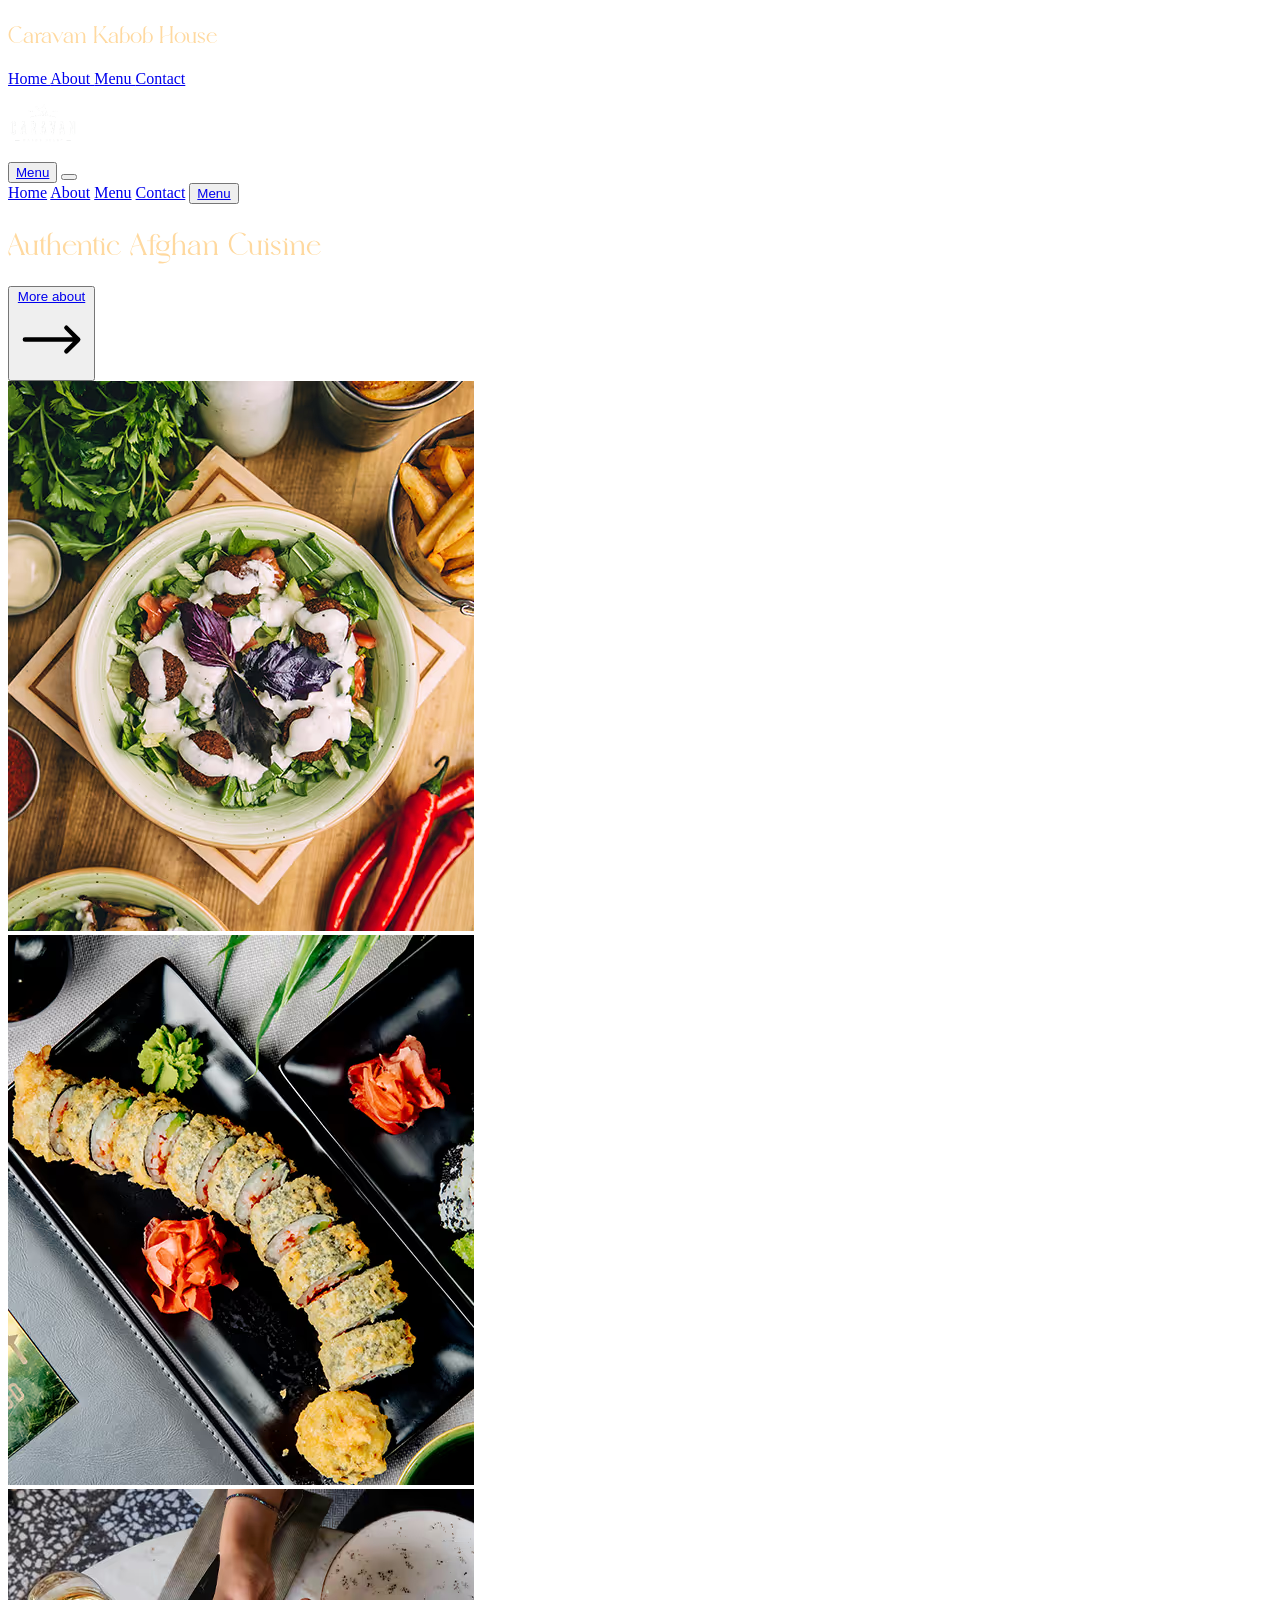
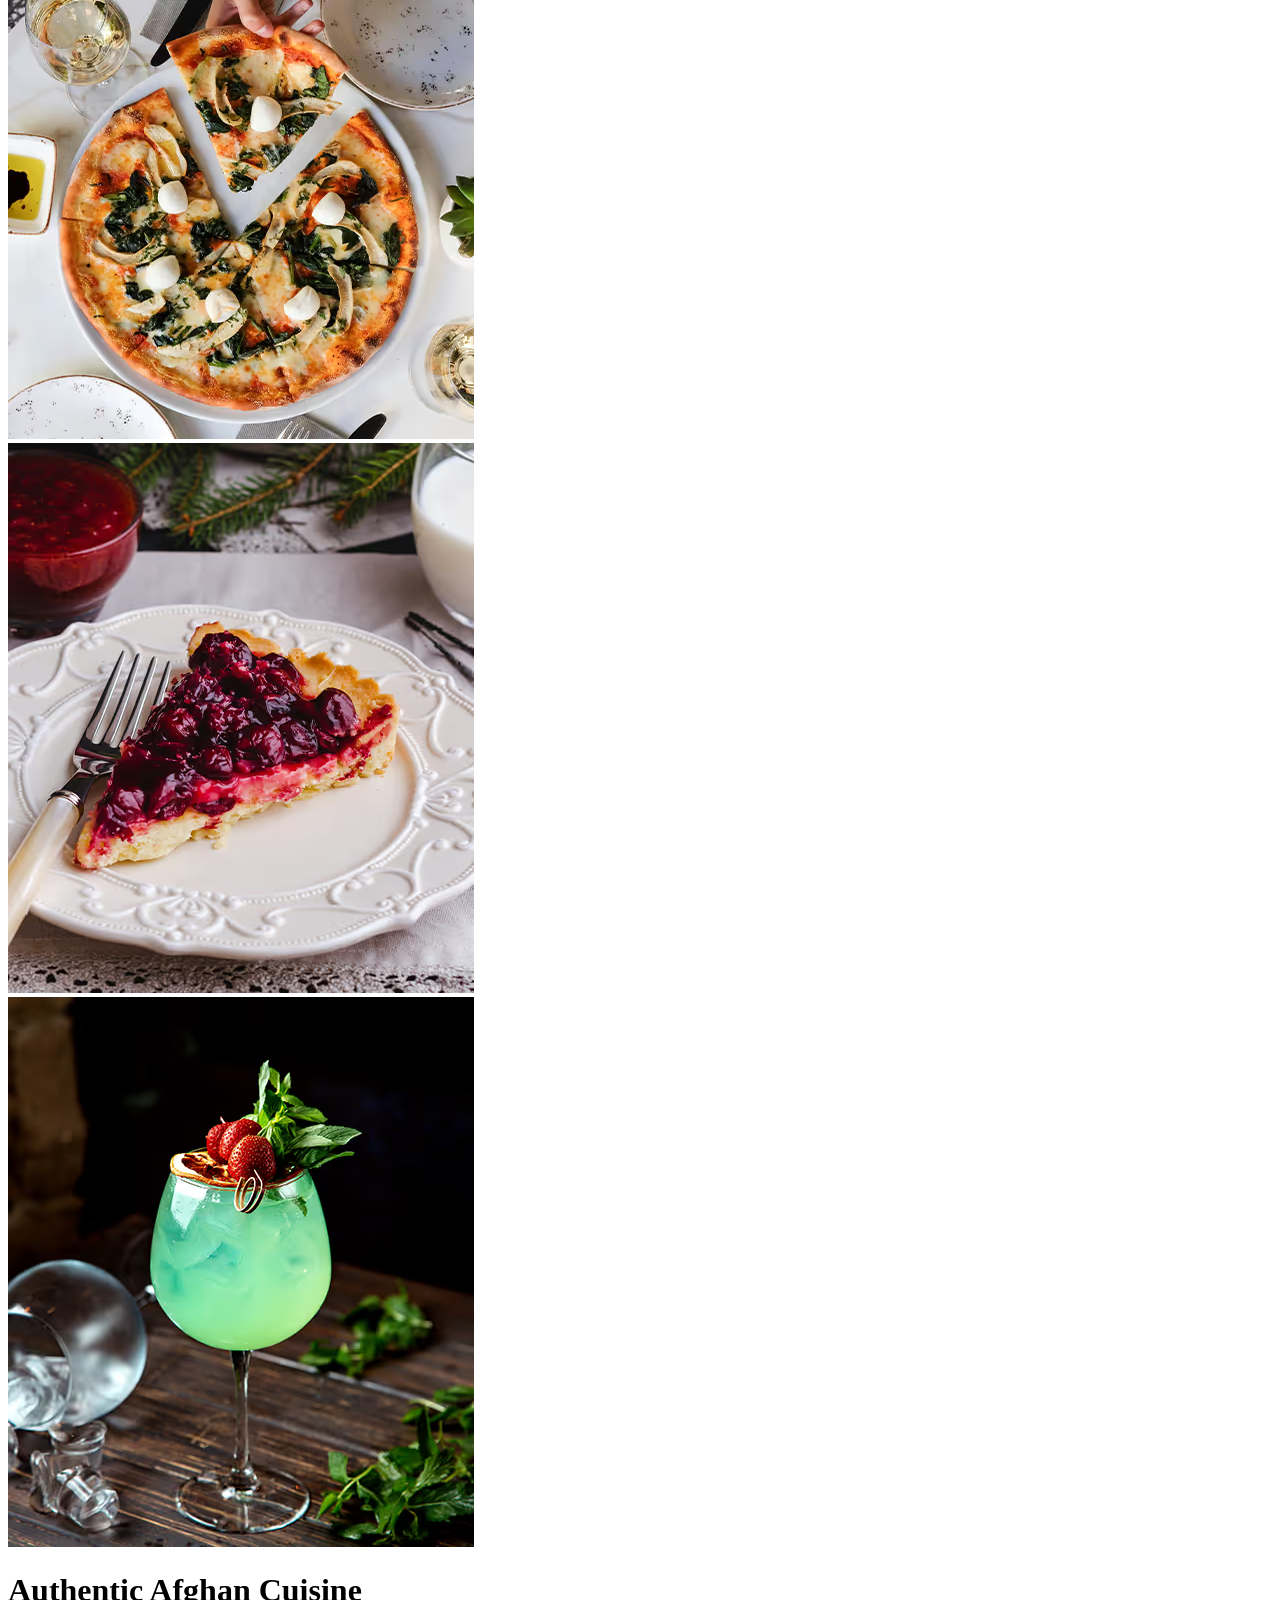
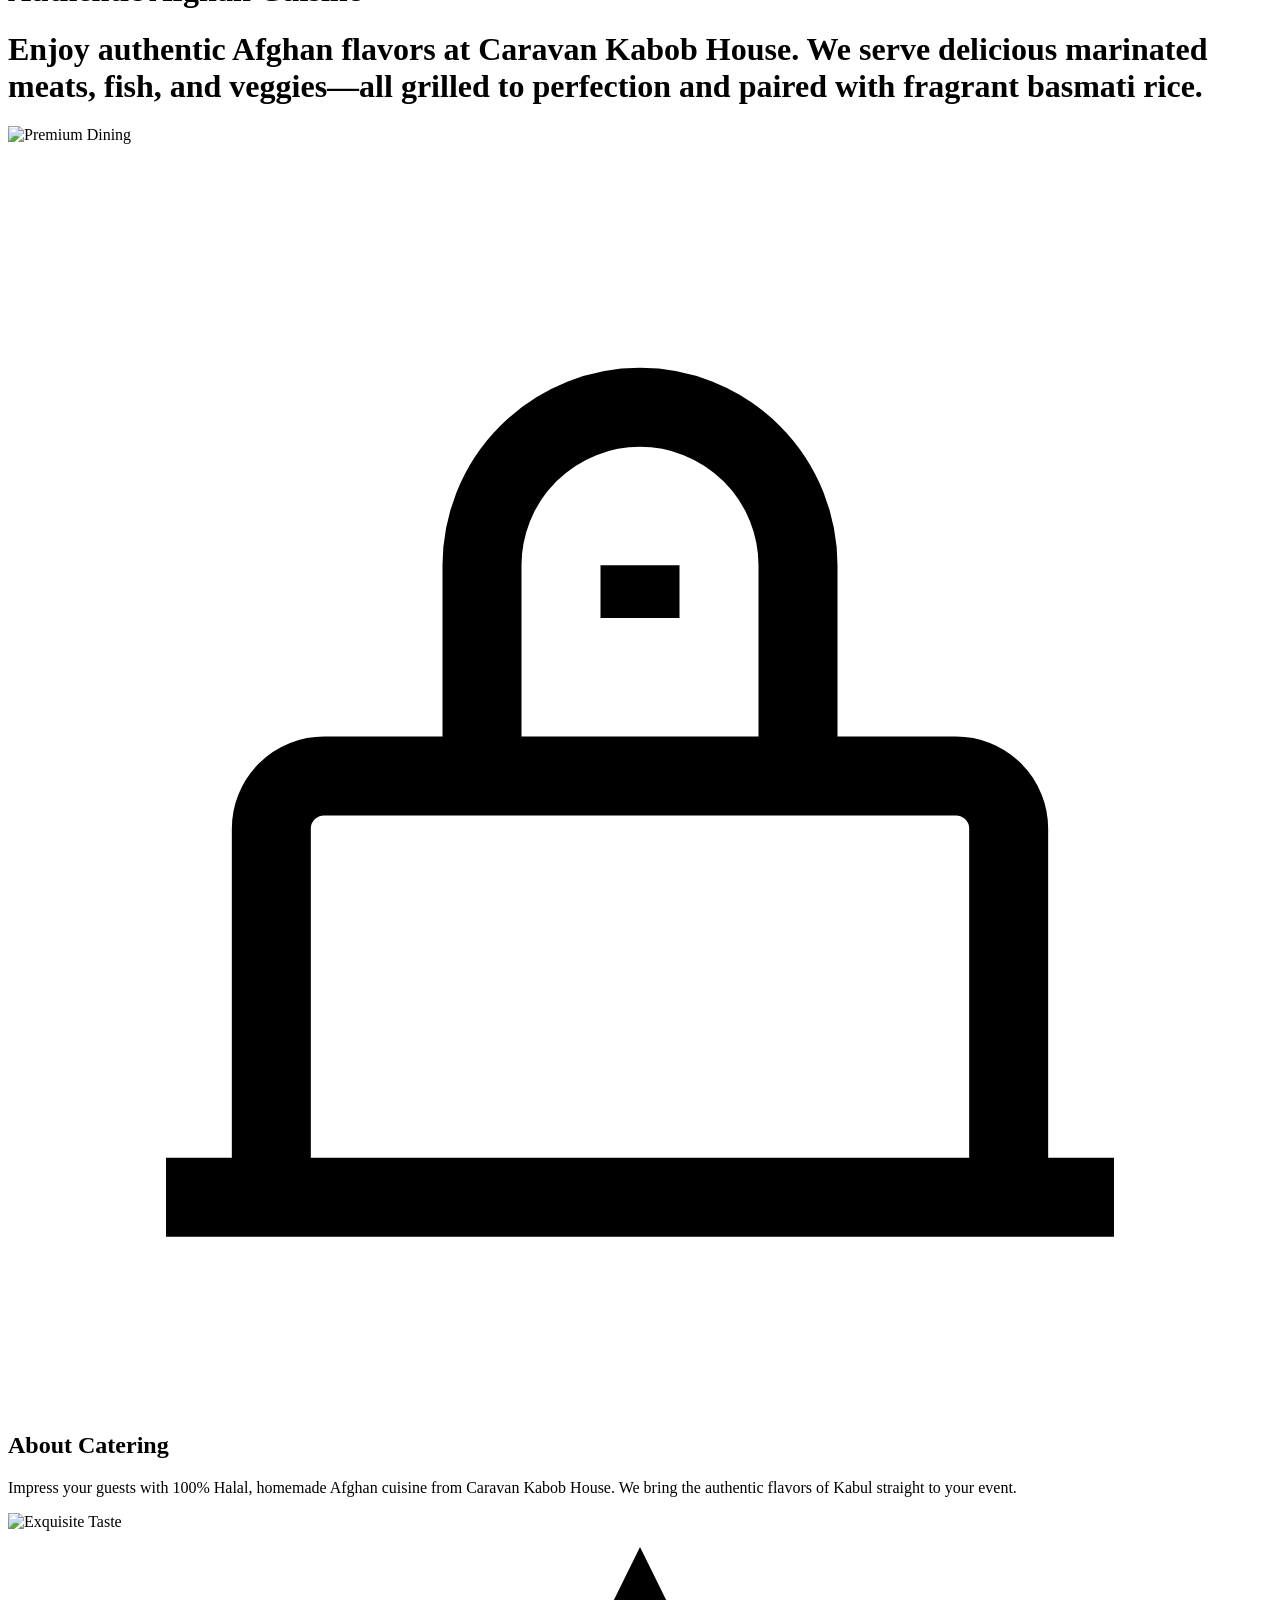
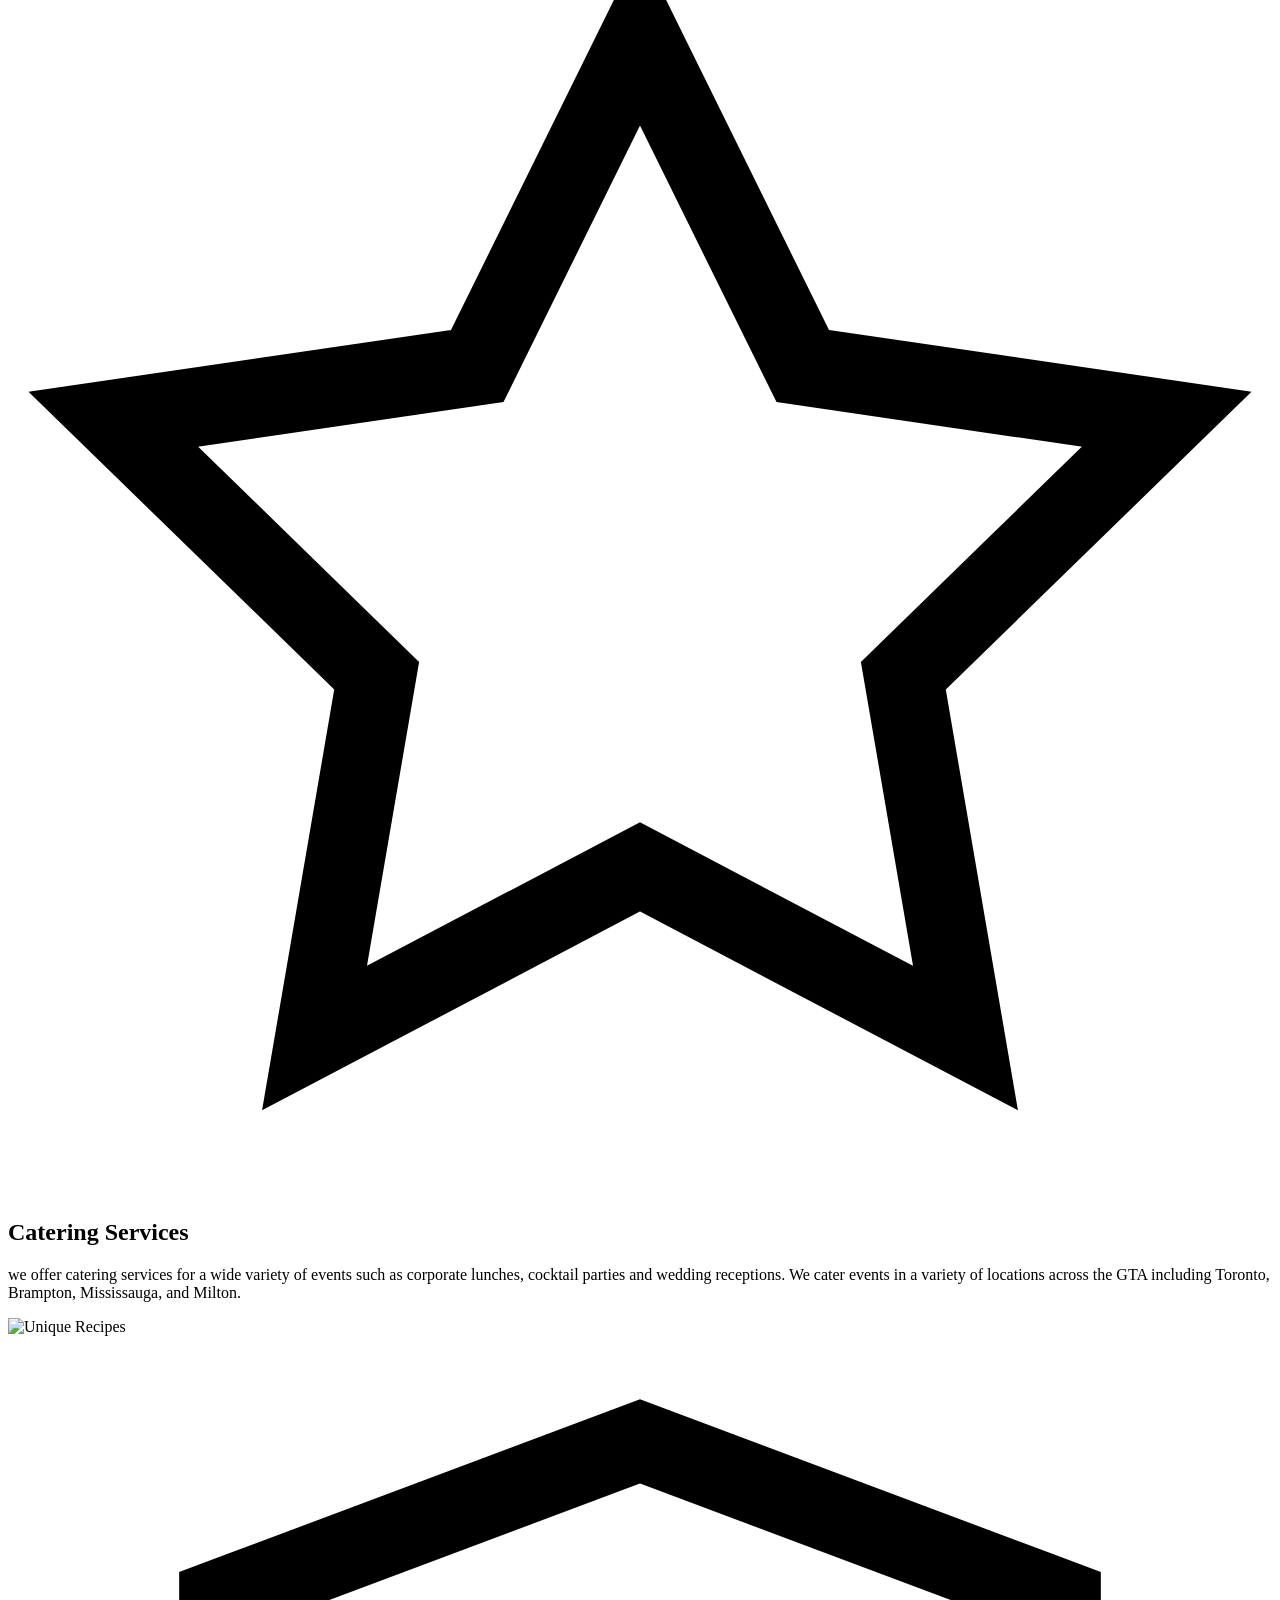
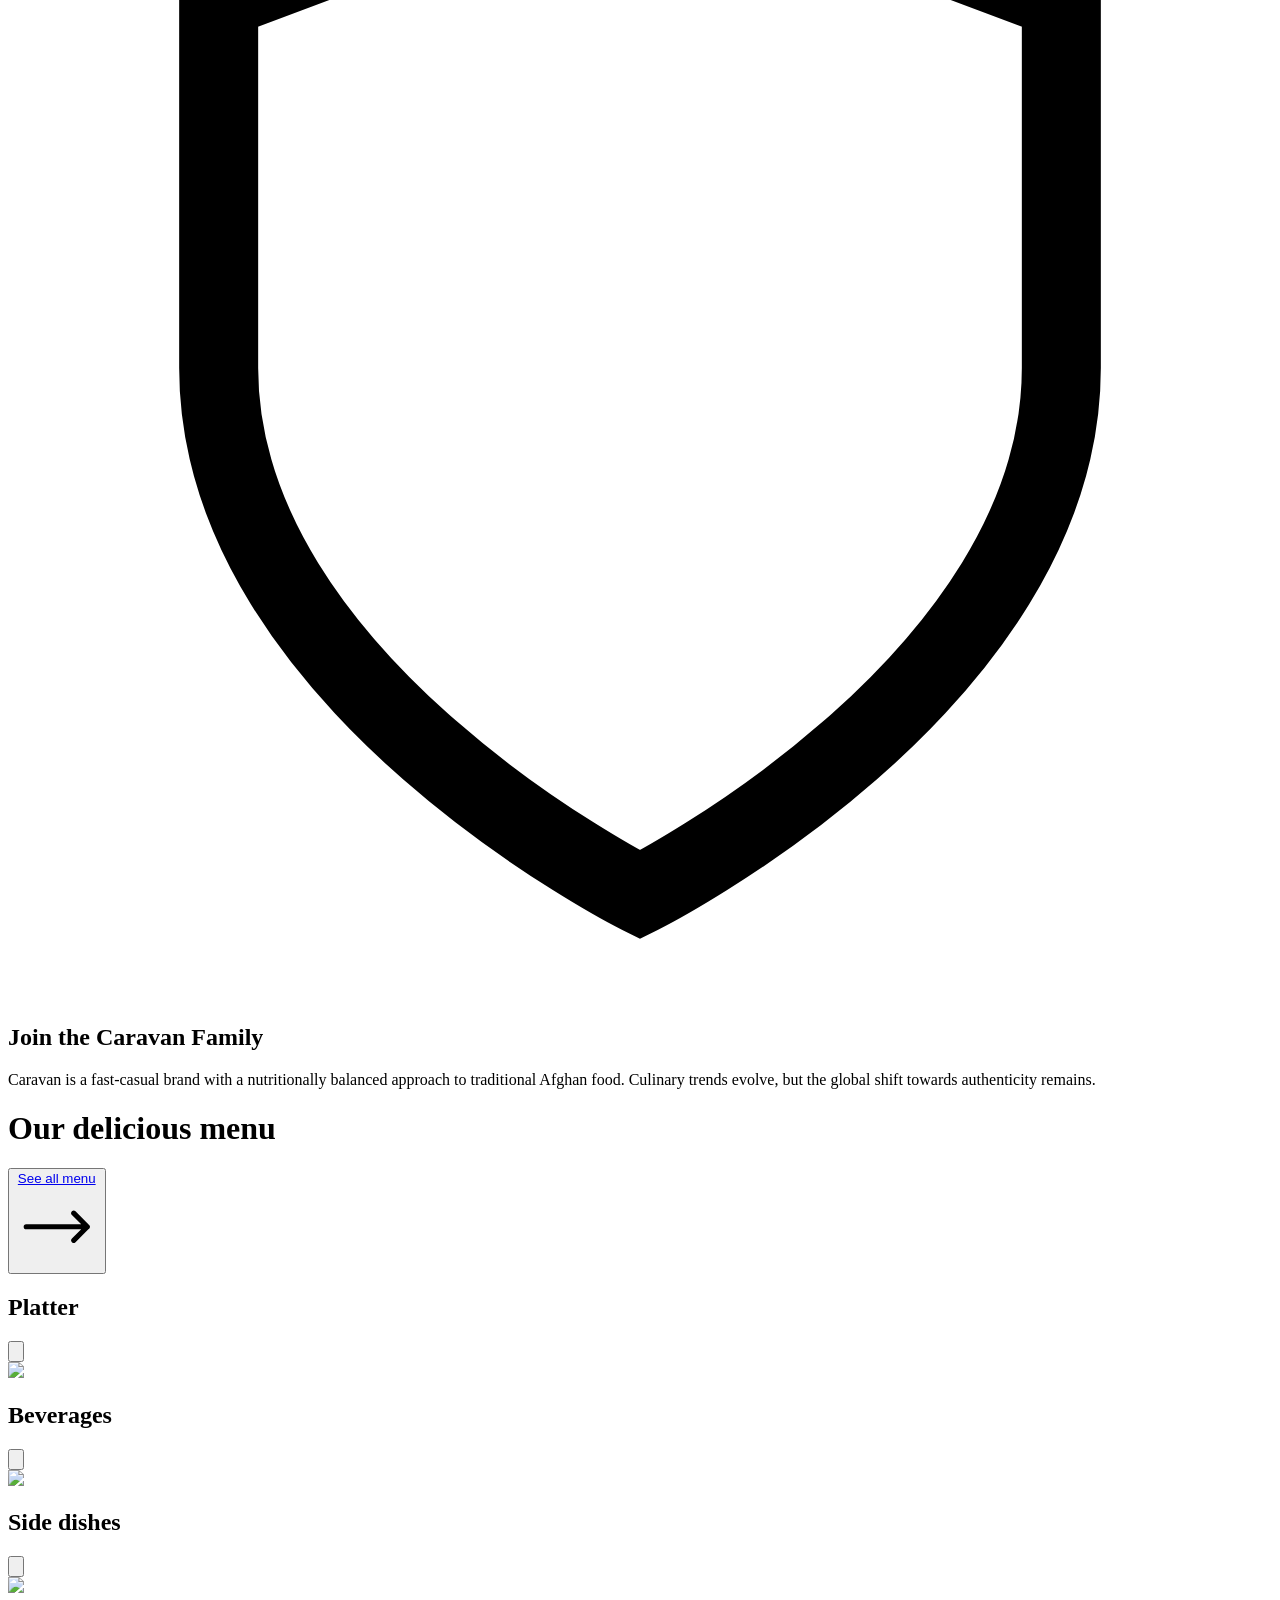
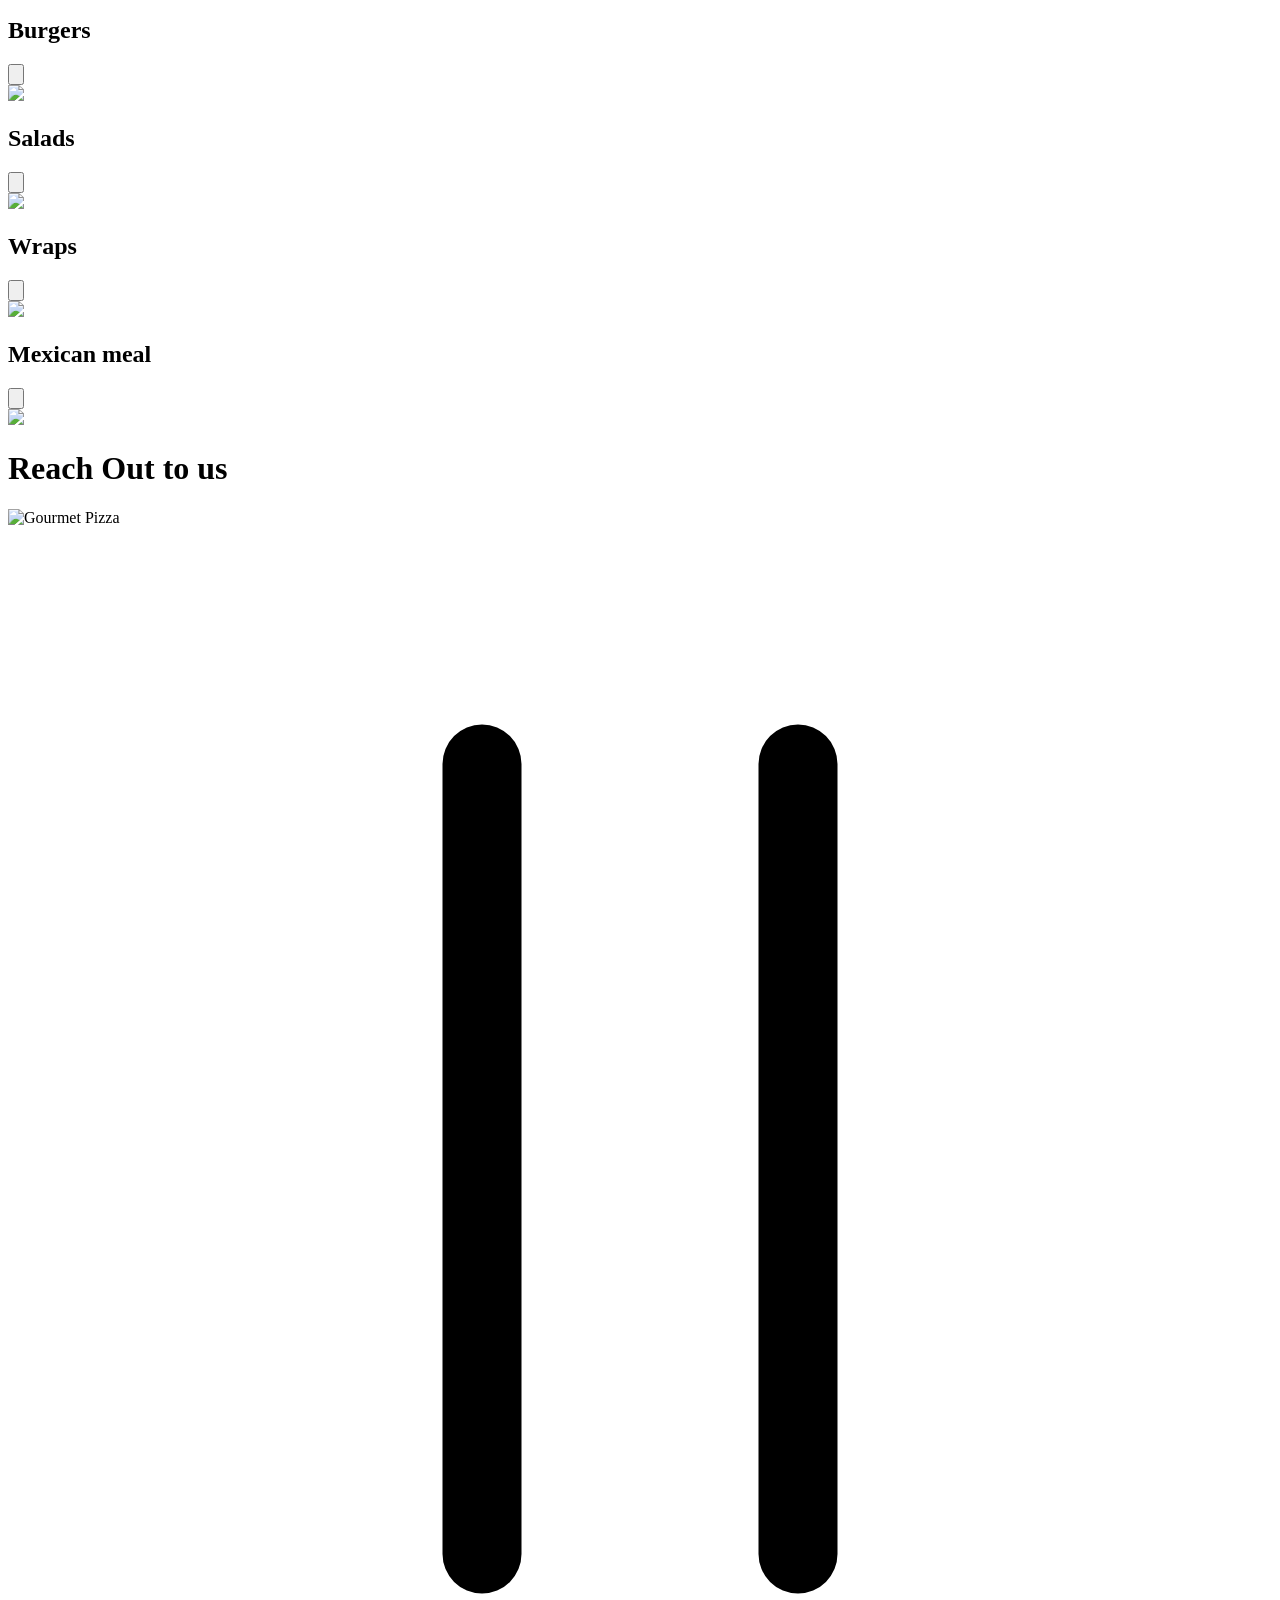
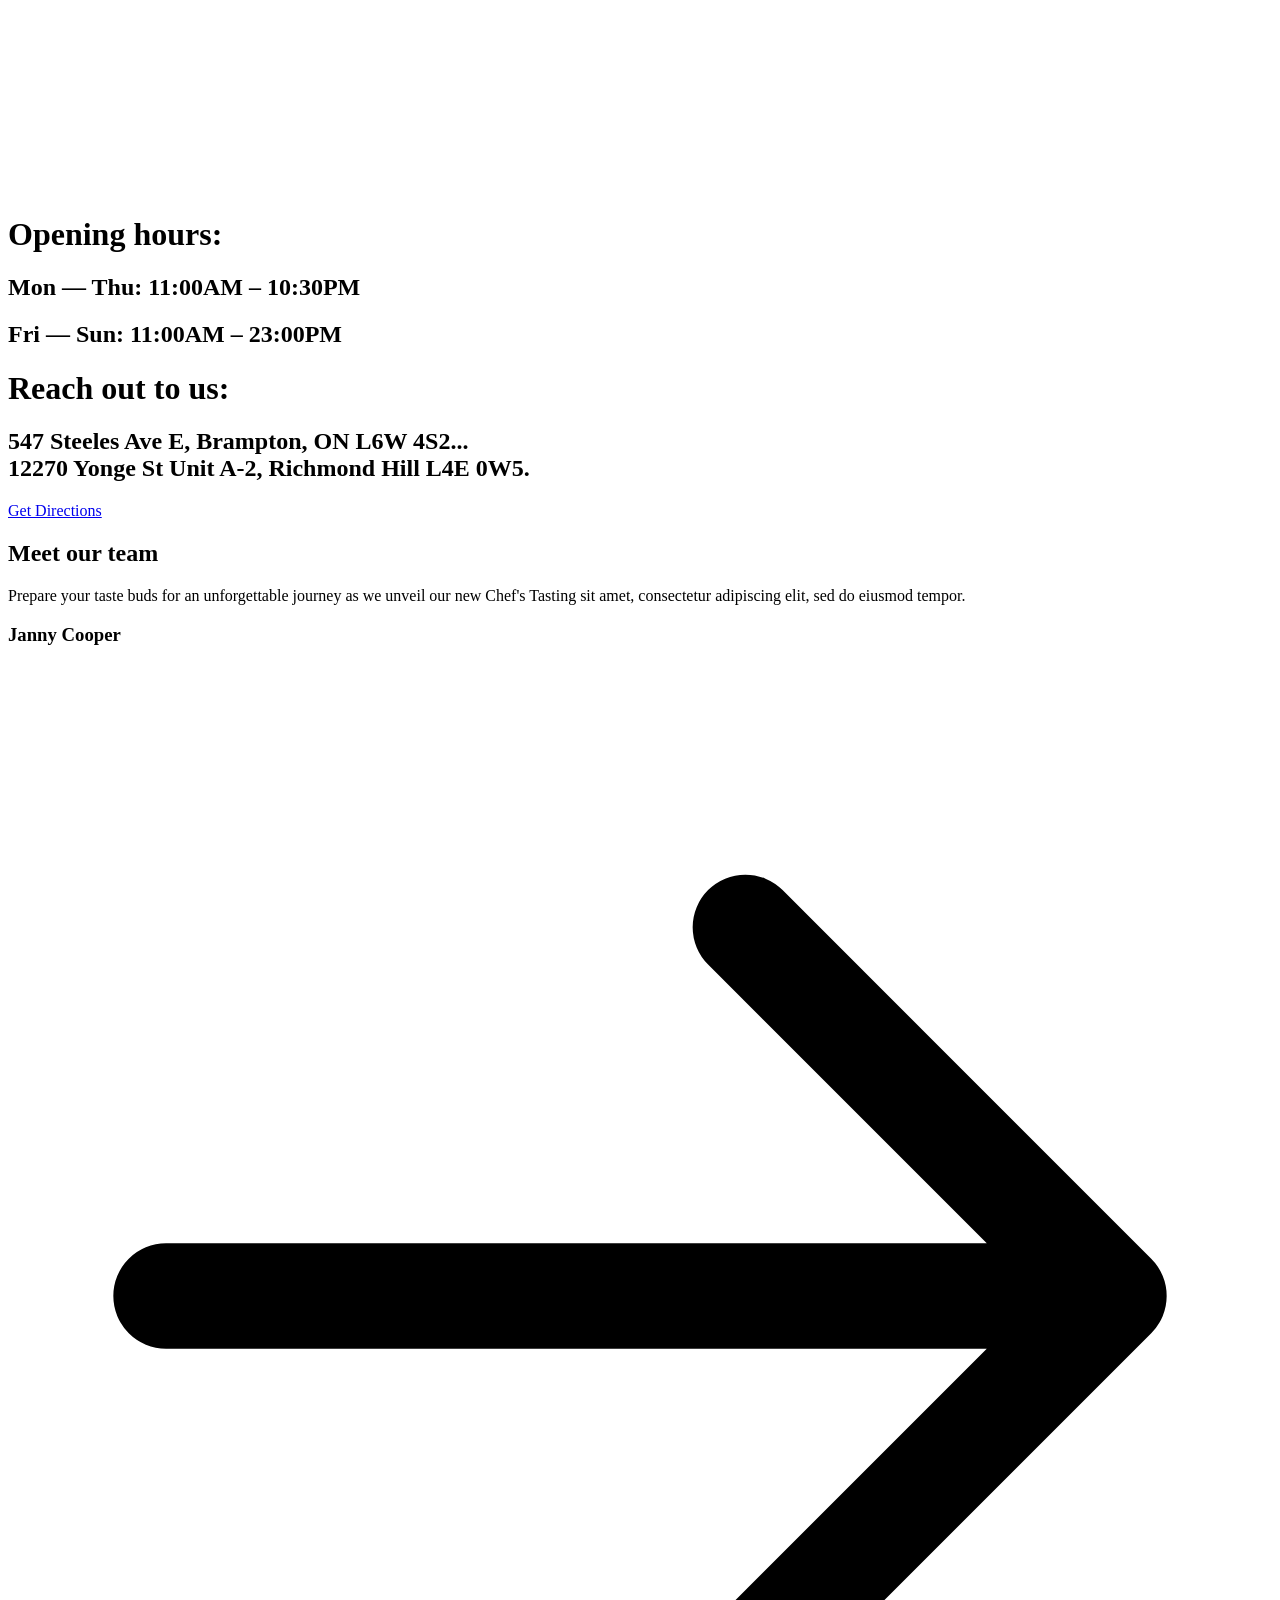
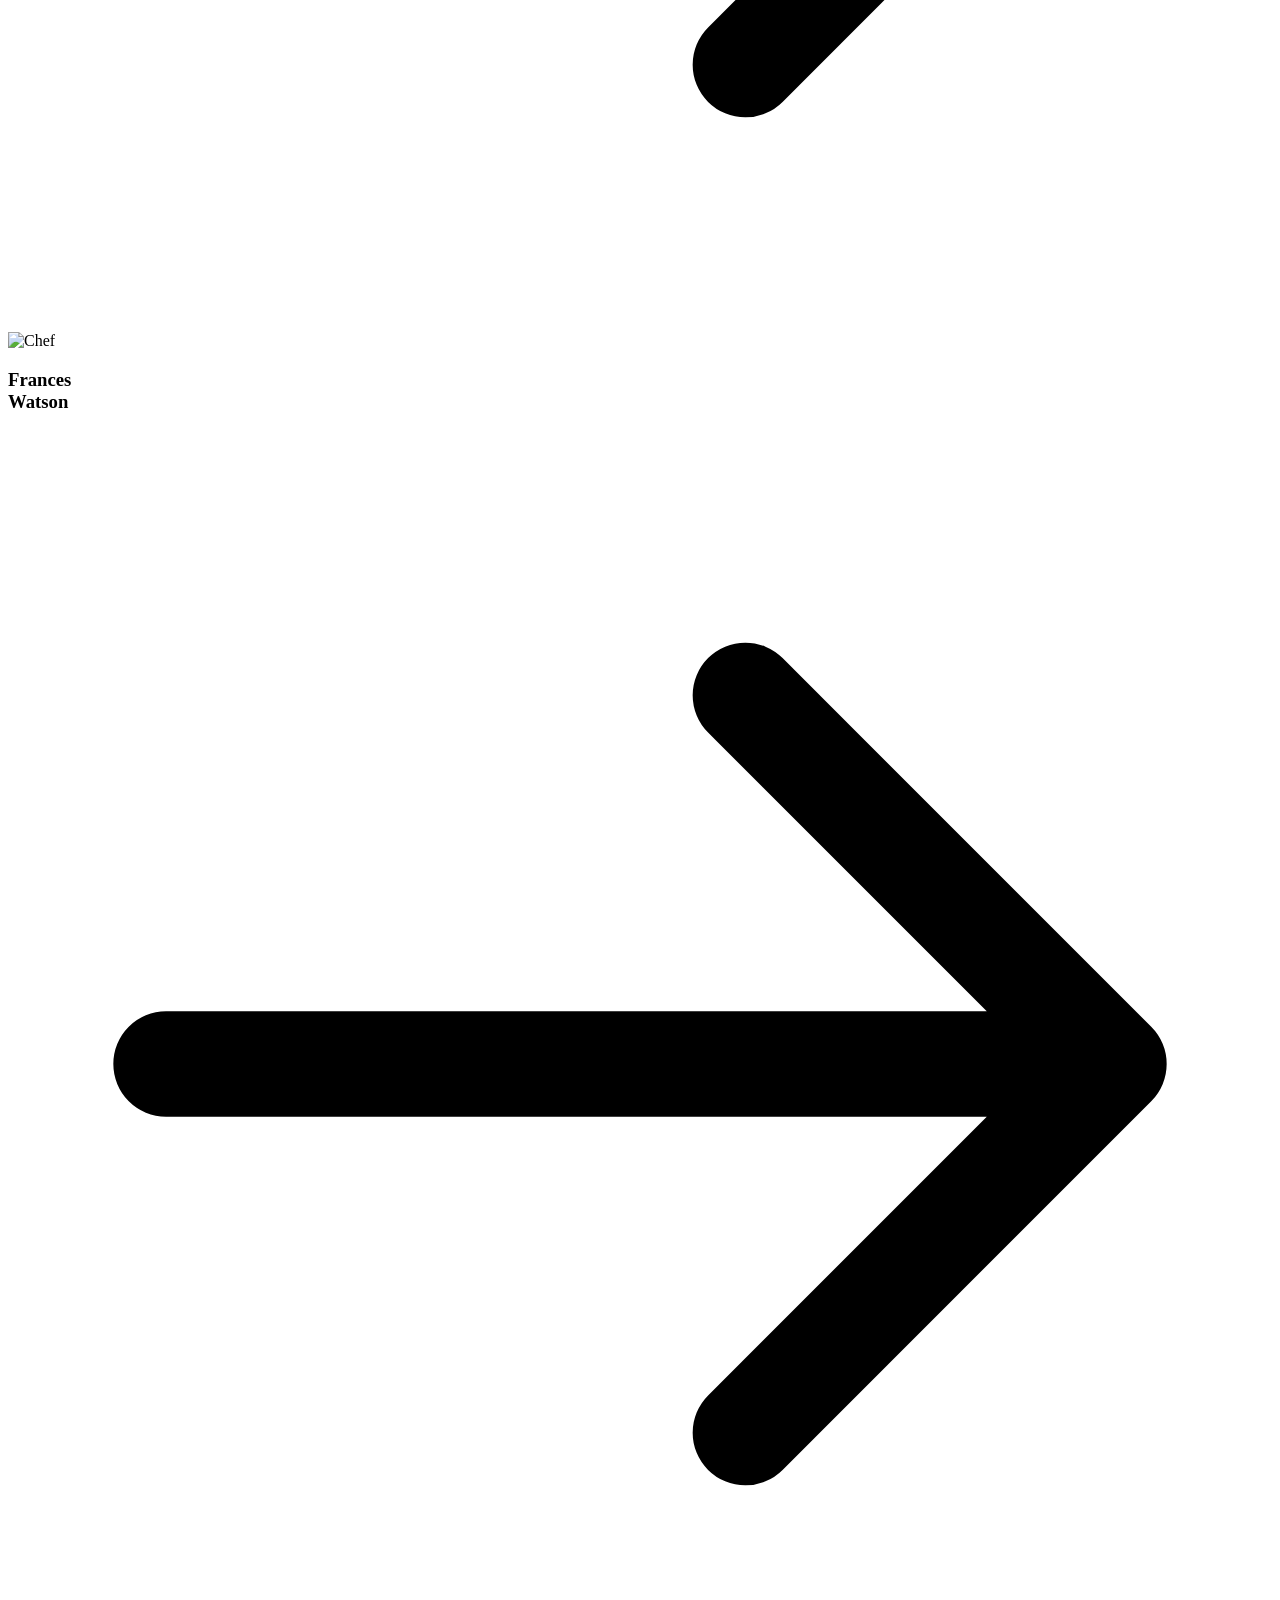
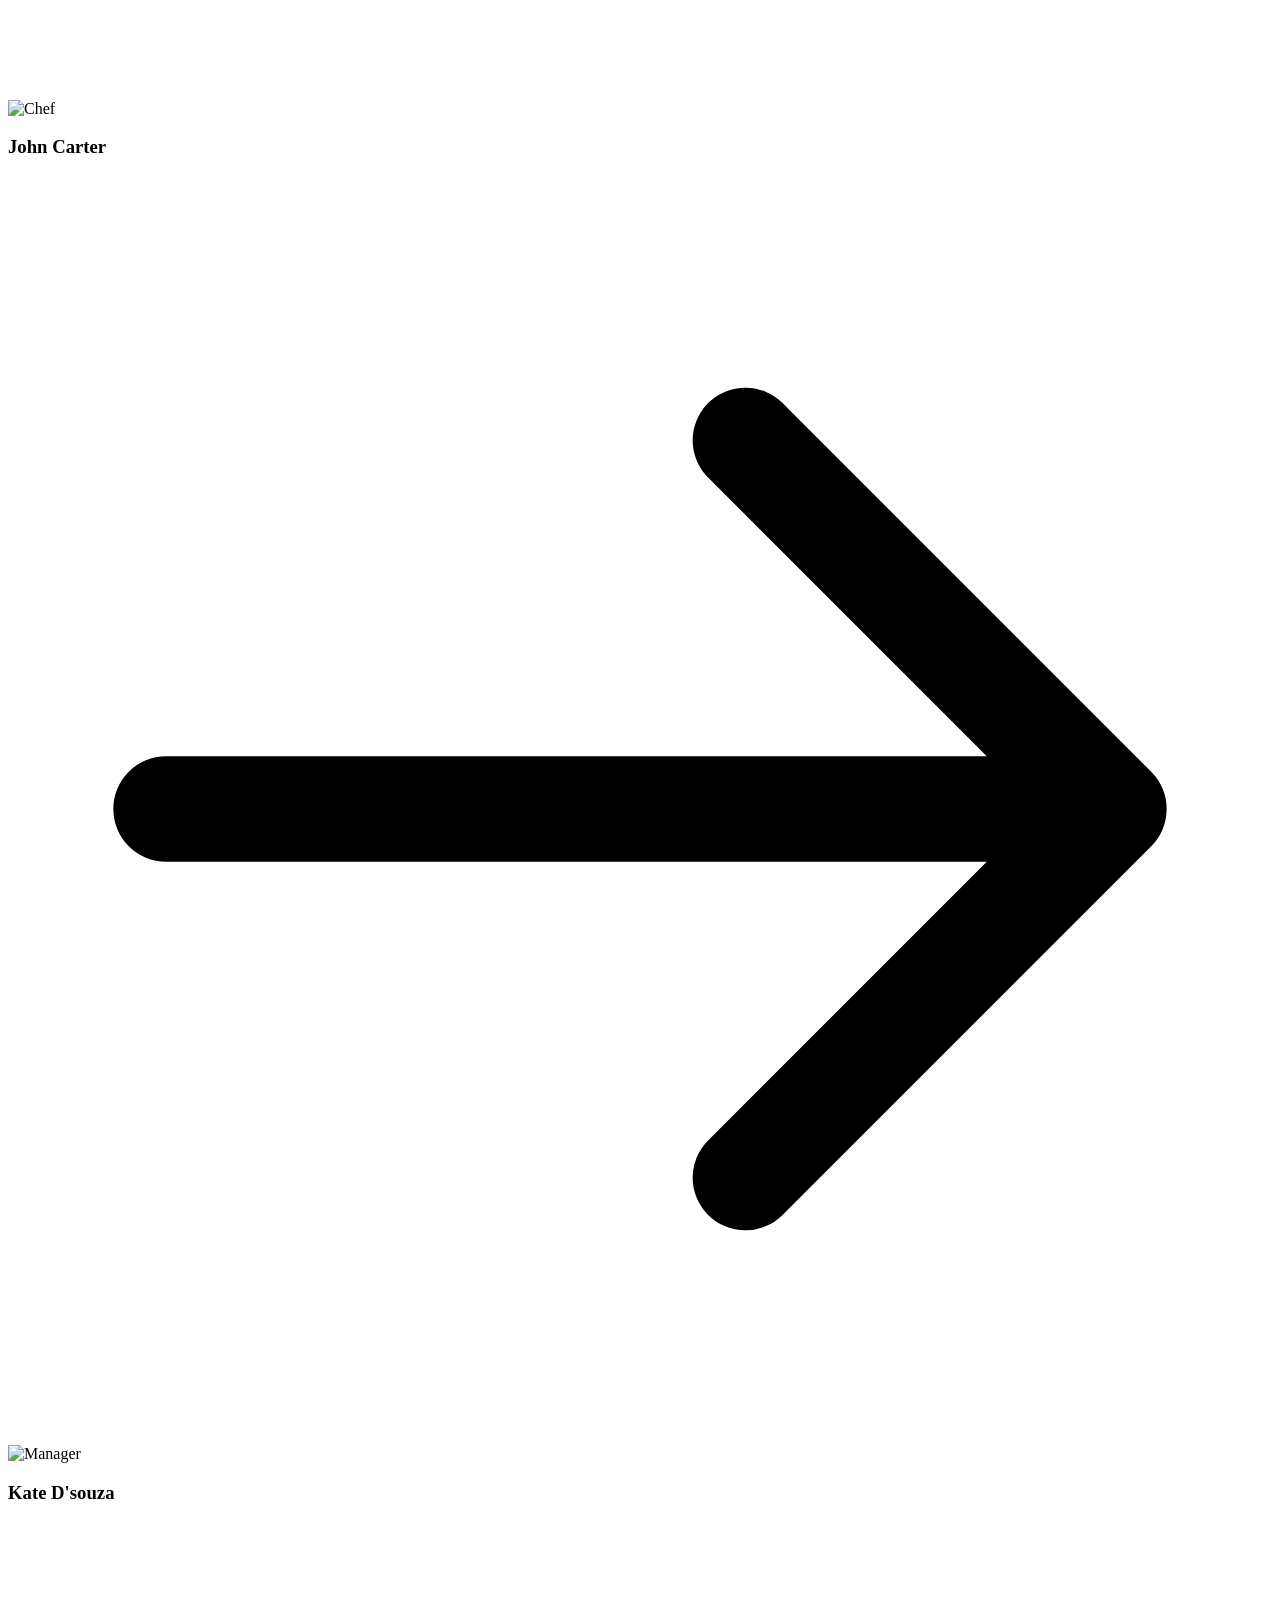
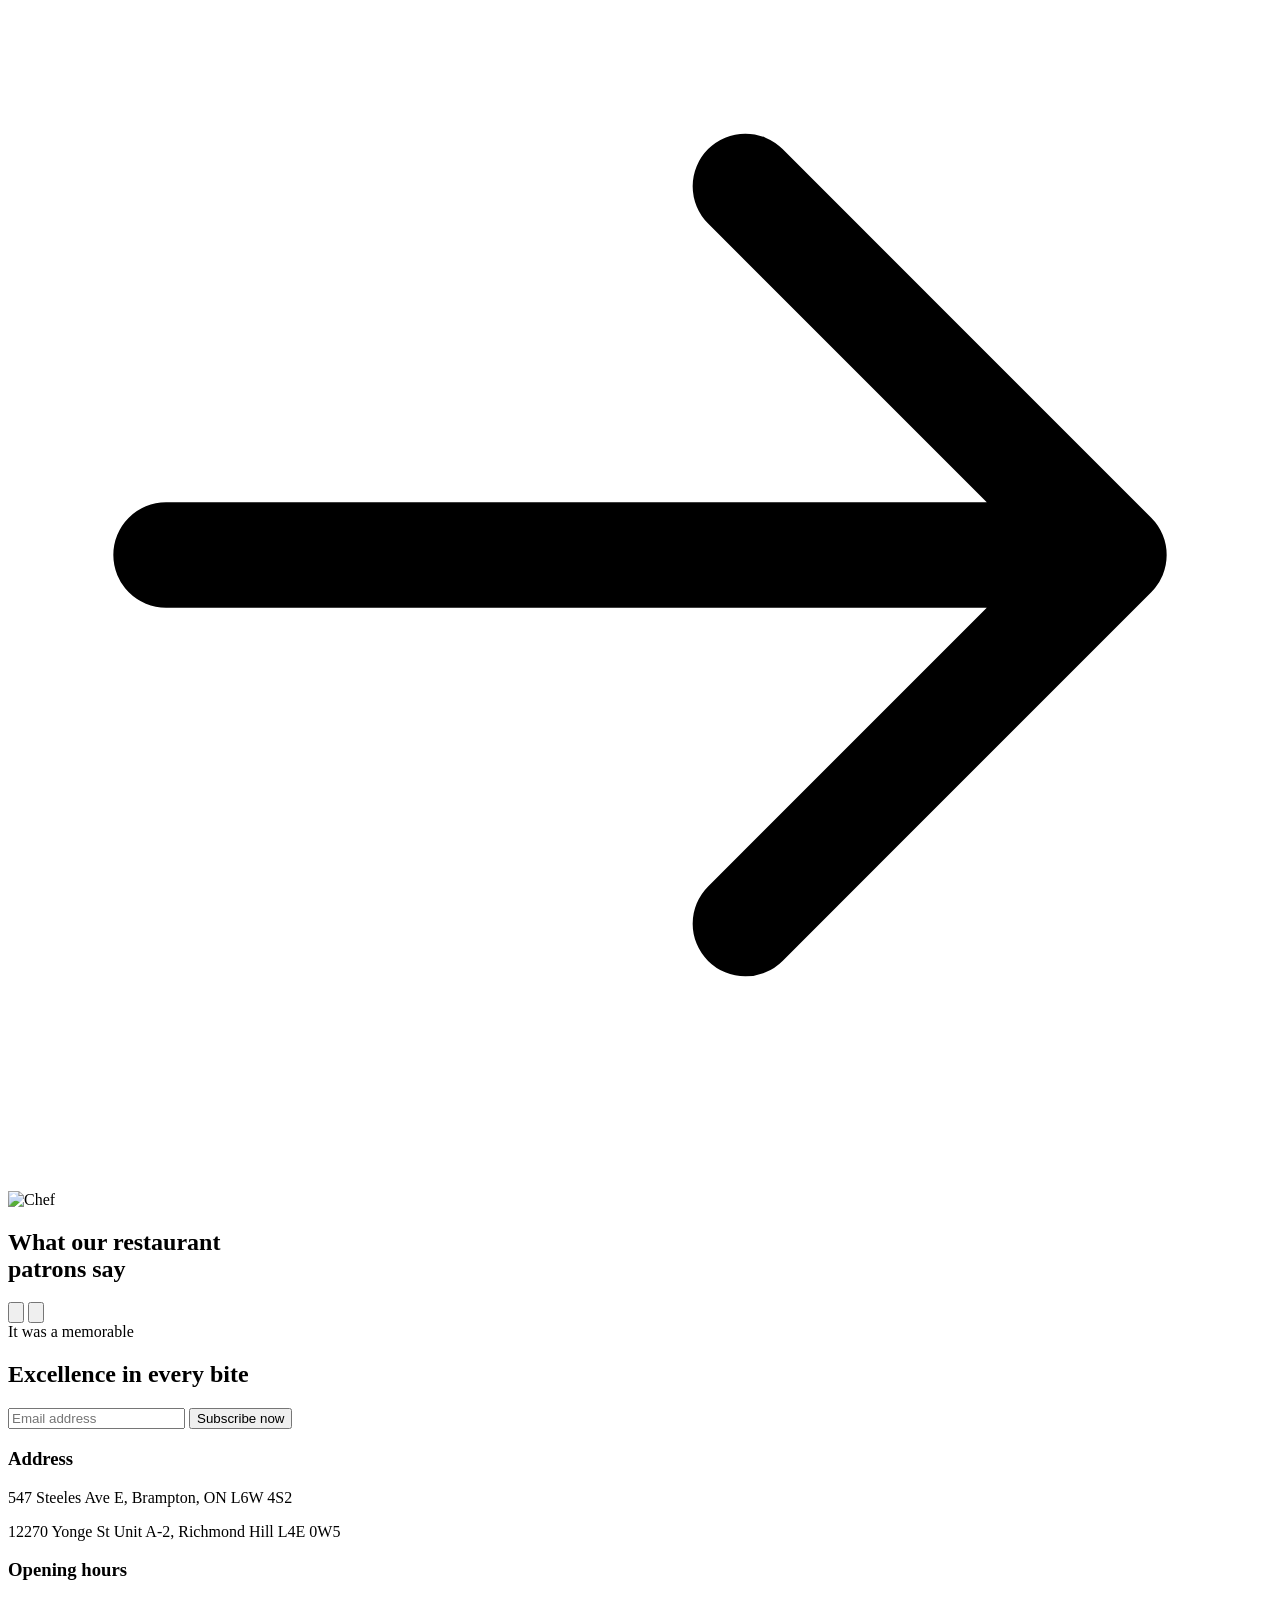
==== commit 613b92b5: "Update index.html" ====
--- a/index.html
+++ b/index.html
@@ -187,8 +187,8 @@
                       </div>
                   </div>
                   <div class="mt-16 px-4">
-                      <h2 class="mb-4 text-3xl font-bold font-serif">Premium dining</h2>
-                      <p class="leading-relaxed opacity-70">Lorem ipsum dolor sit amet with consectetur isicing elit sed do eiusmod</p>
+                      <h2 class="mb-4 text-3xl font-bold font-serif">About Catering</h2>
+                      <p class="leading-relaxed opacity-70">Impress your guests with 100% Halal, homemade Afghan cuisine from Caravan Kabob House. We bring the authentic flavors of Kabul straight to your event.</p>
                   </div>
               </div>
           </div>
@@ -209,6 +209,7 @@
                       <h2 class="mb-4 text-3xl font-bold font-serif">Catering Services</h2>
                       <p class="leading-relaxed opacity-70">
                         we offer catering services for a wide variety of events such as corporate lunches, cocktail parties and wedding receptions.
+                          We cater events in a variety of locations across the GTA including Toronto, Brampton, Mississauga, and Milton.
                     </p>
                   </div>
               </div>
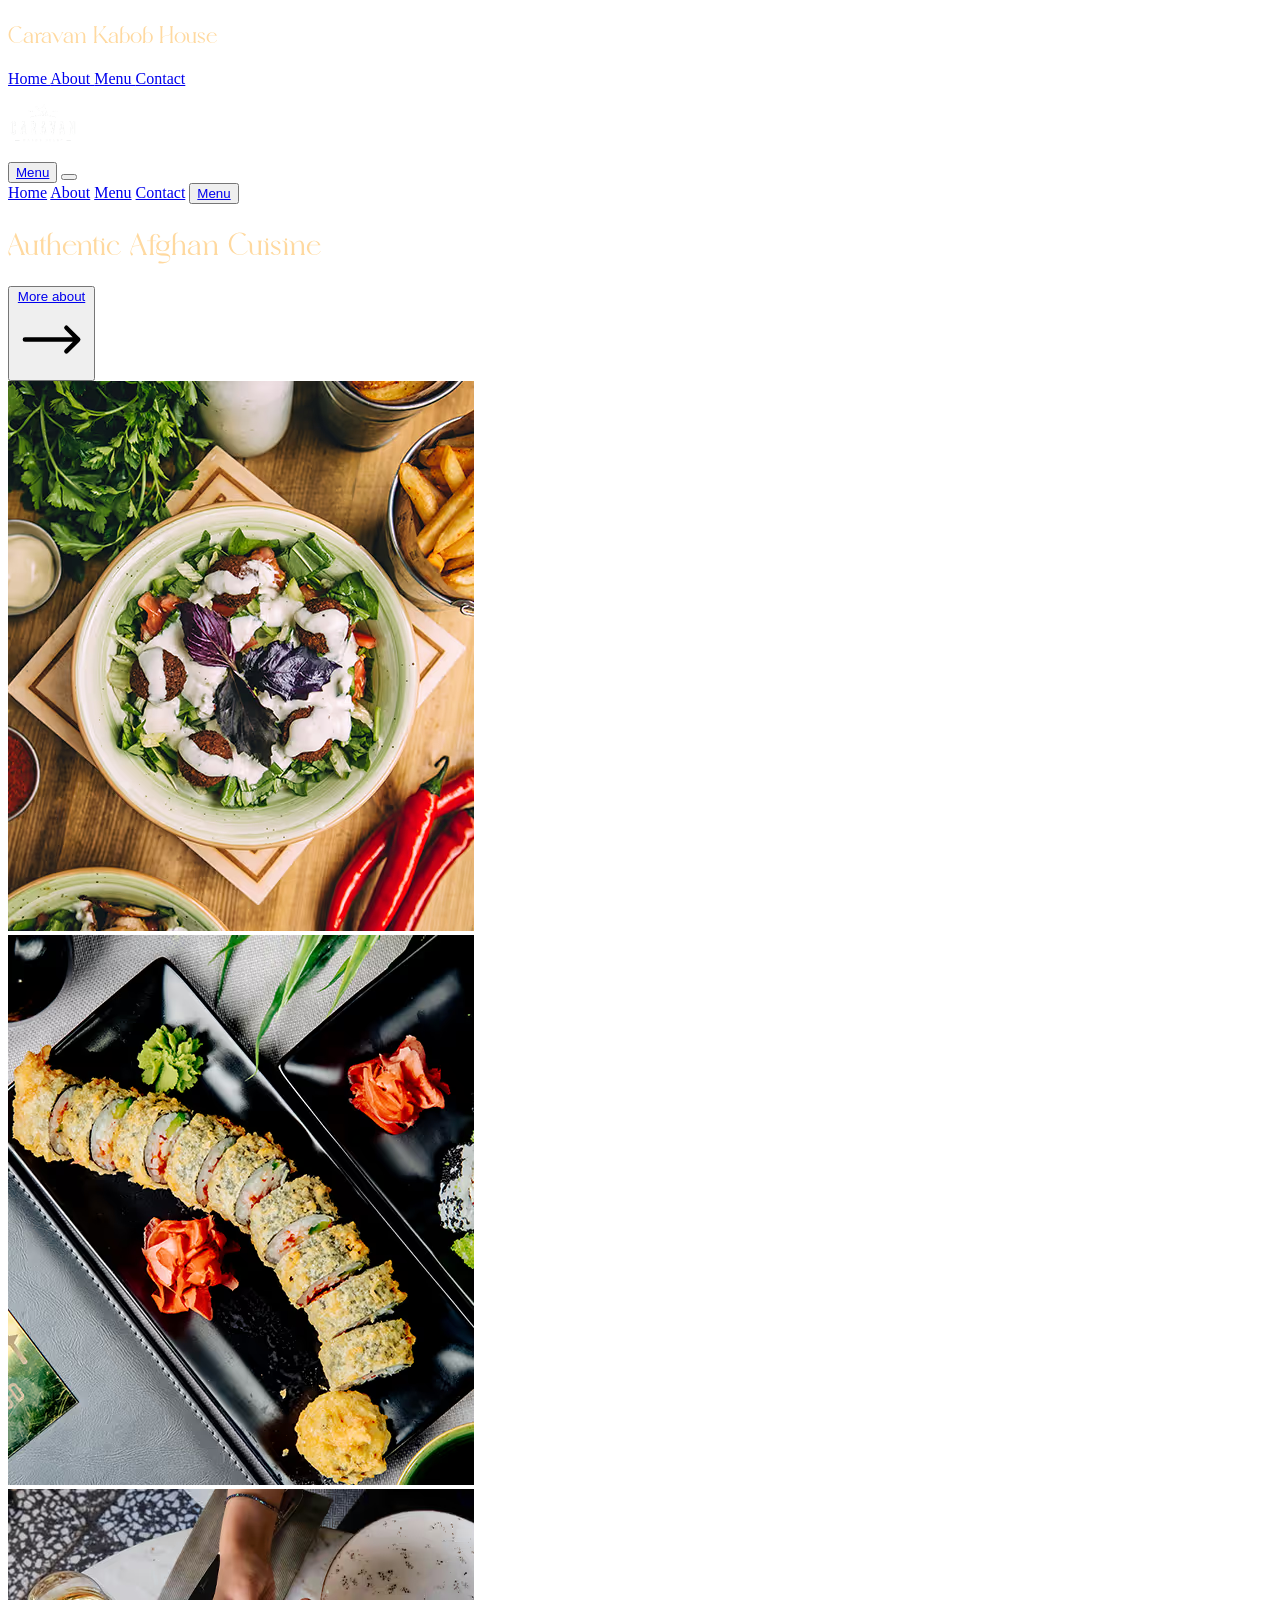
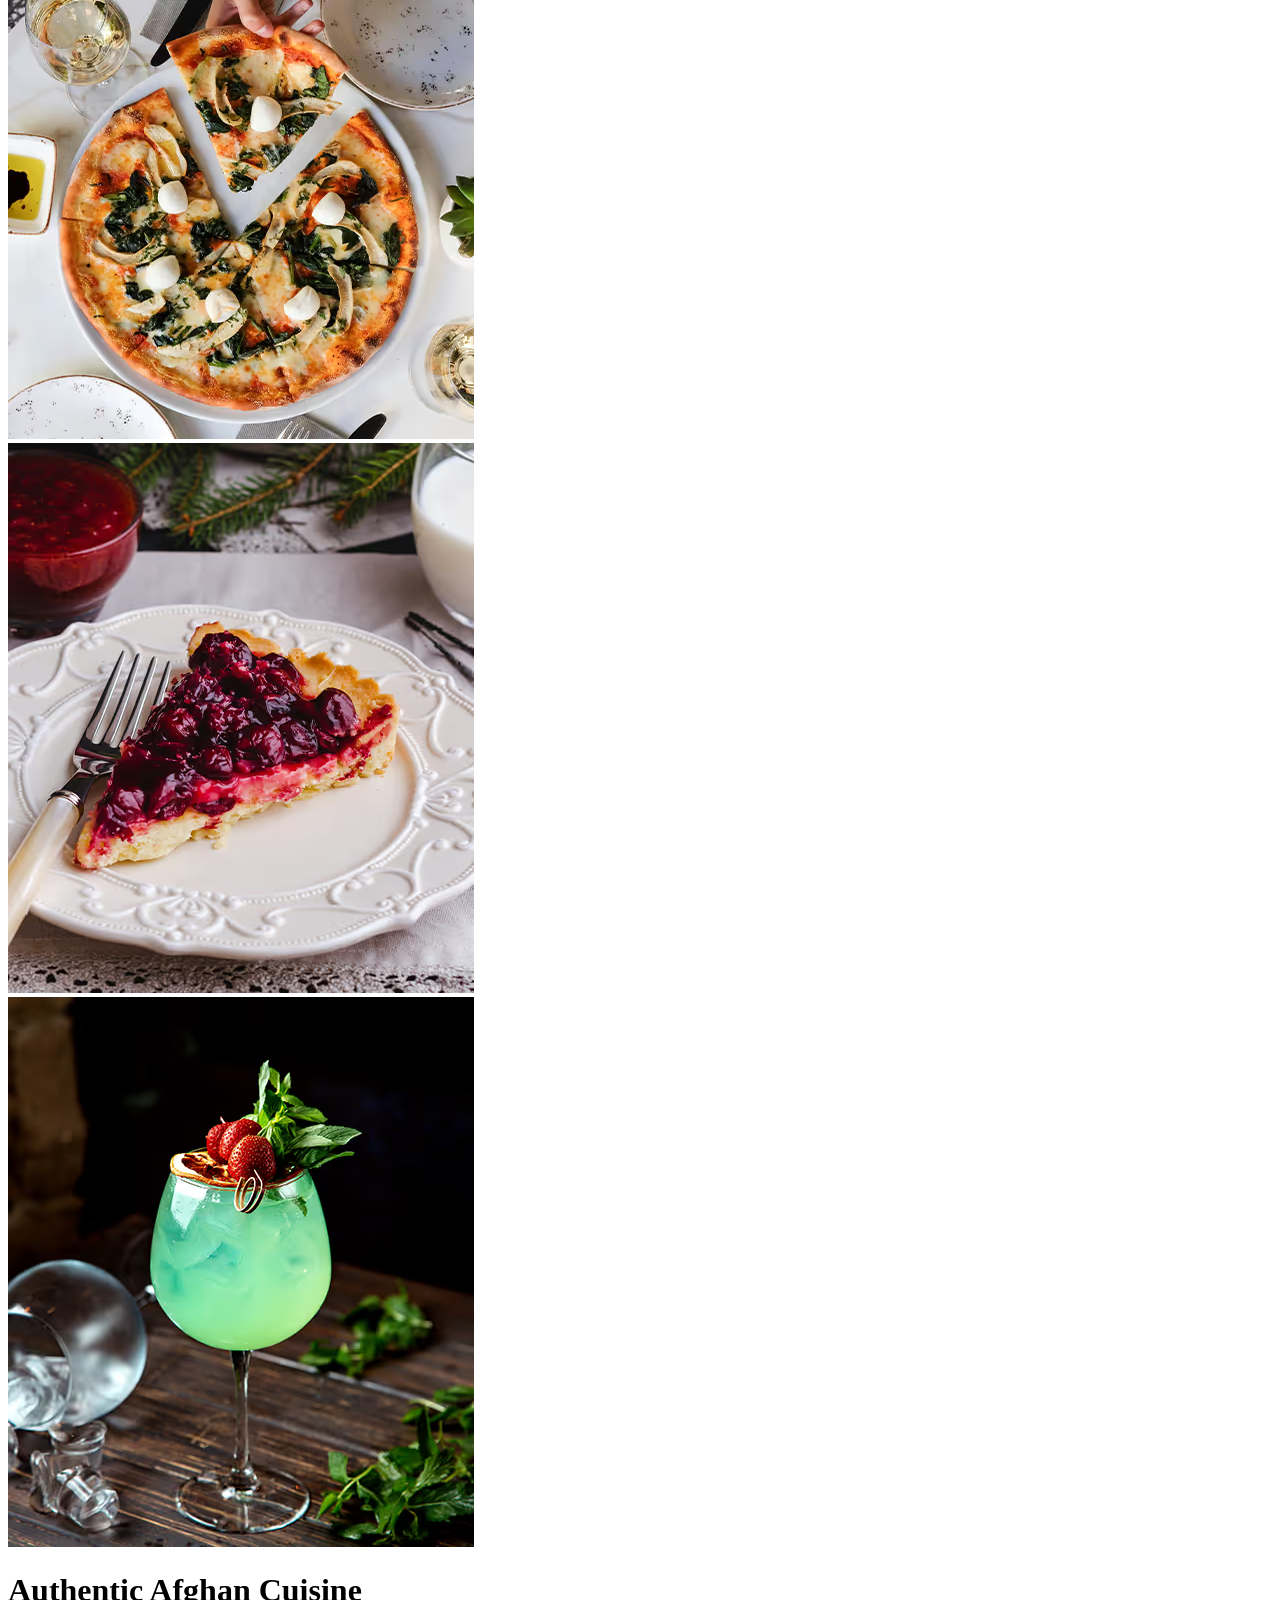
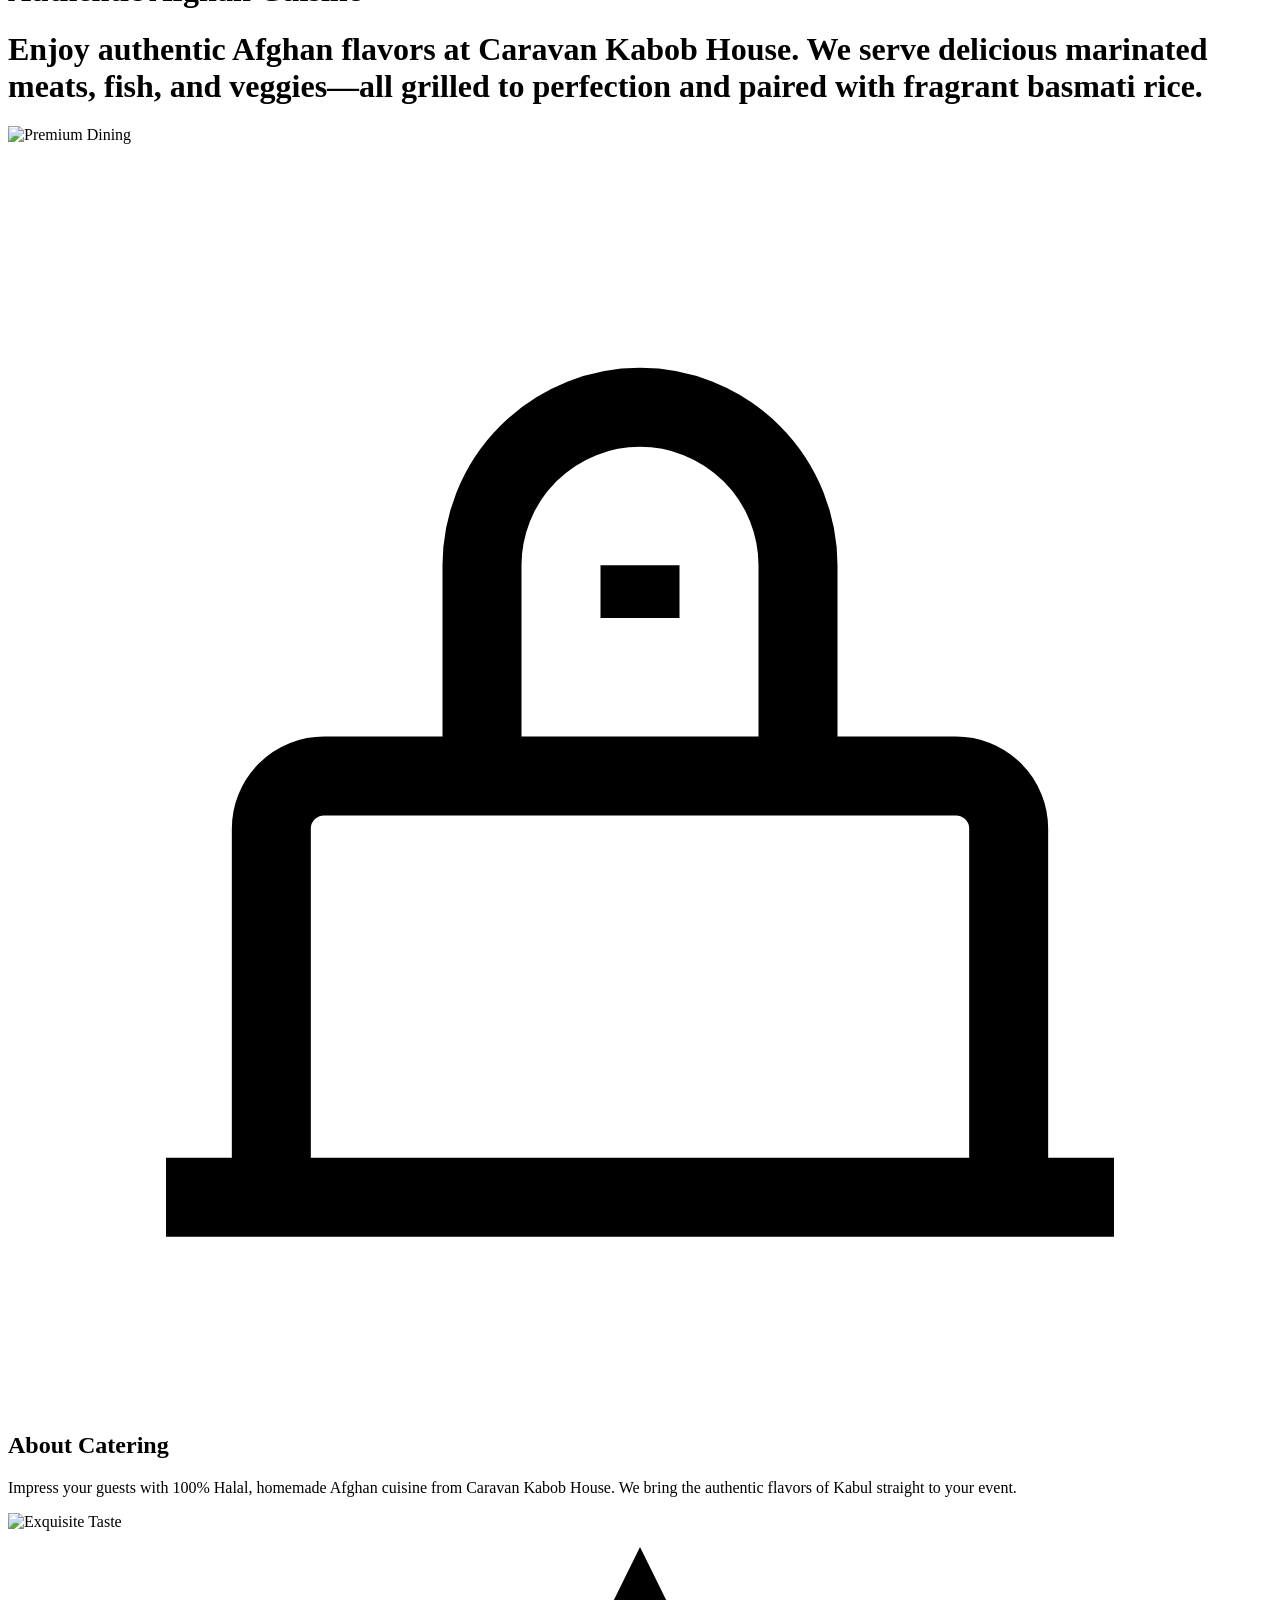
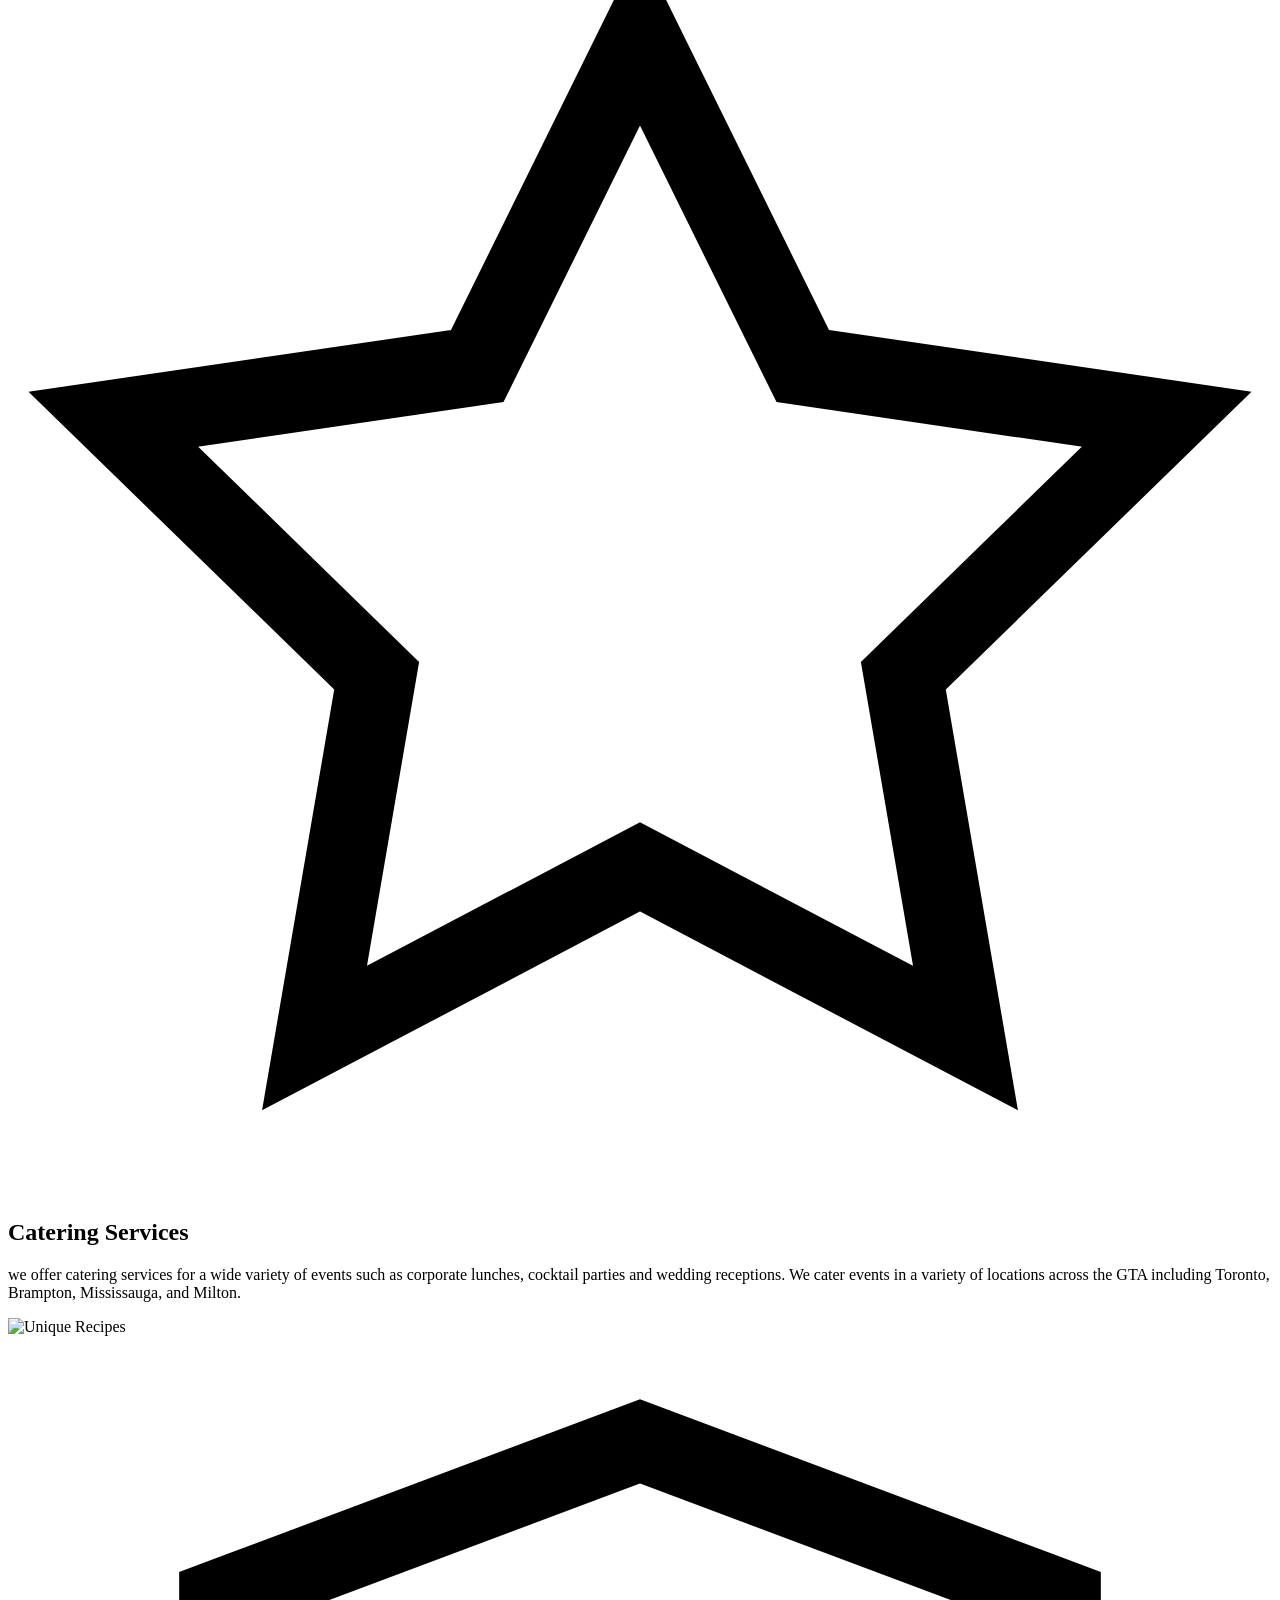
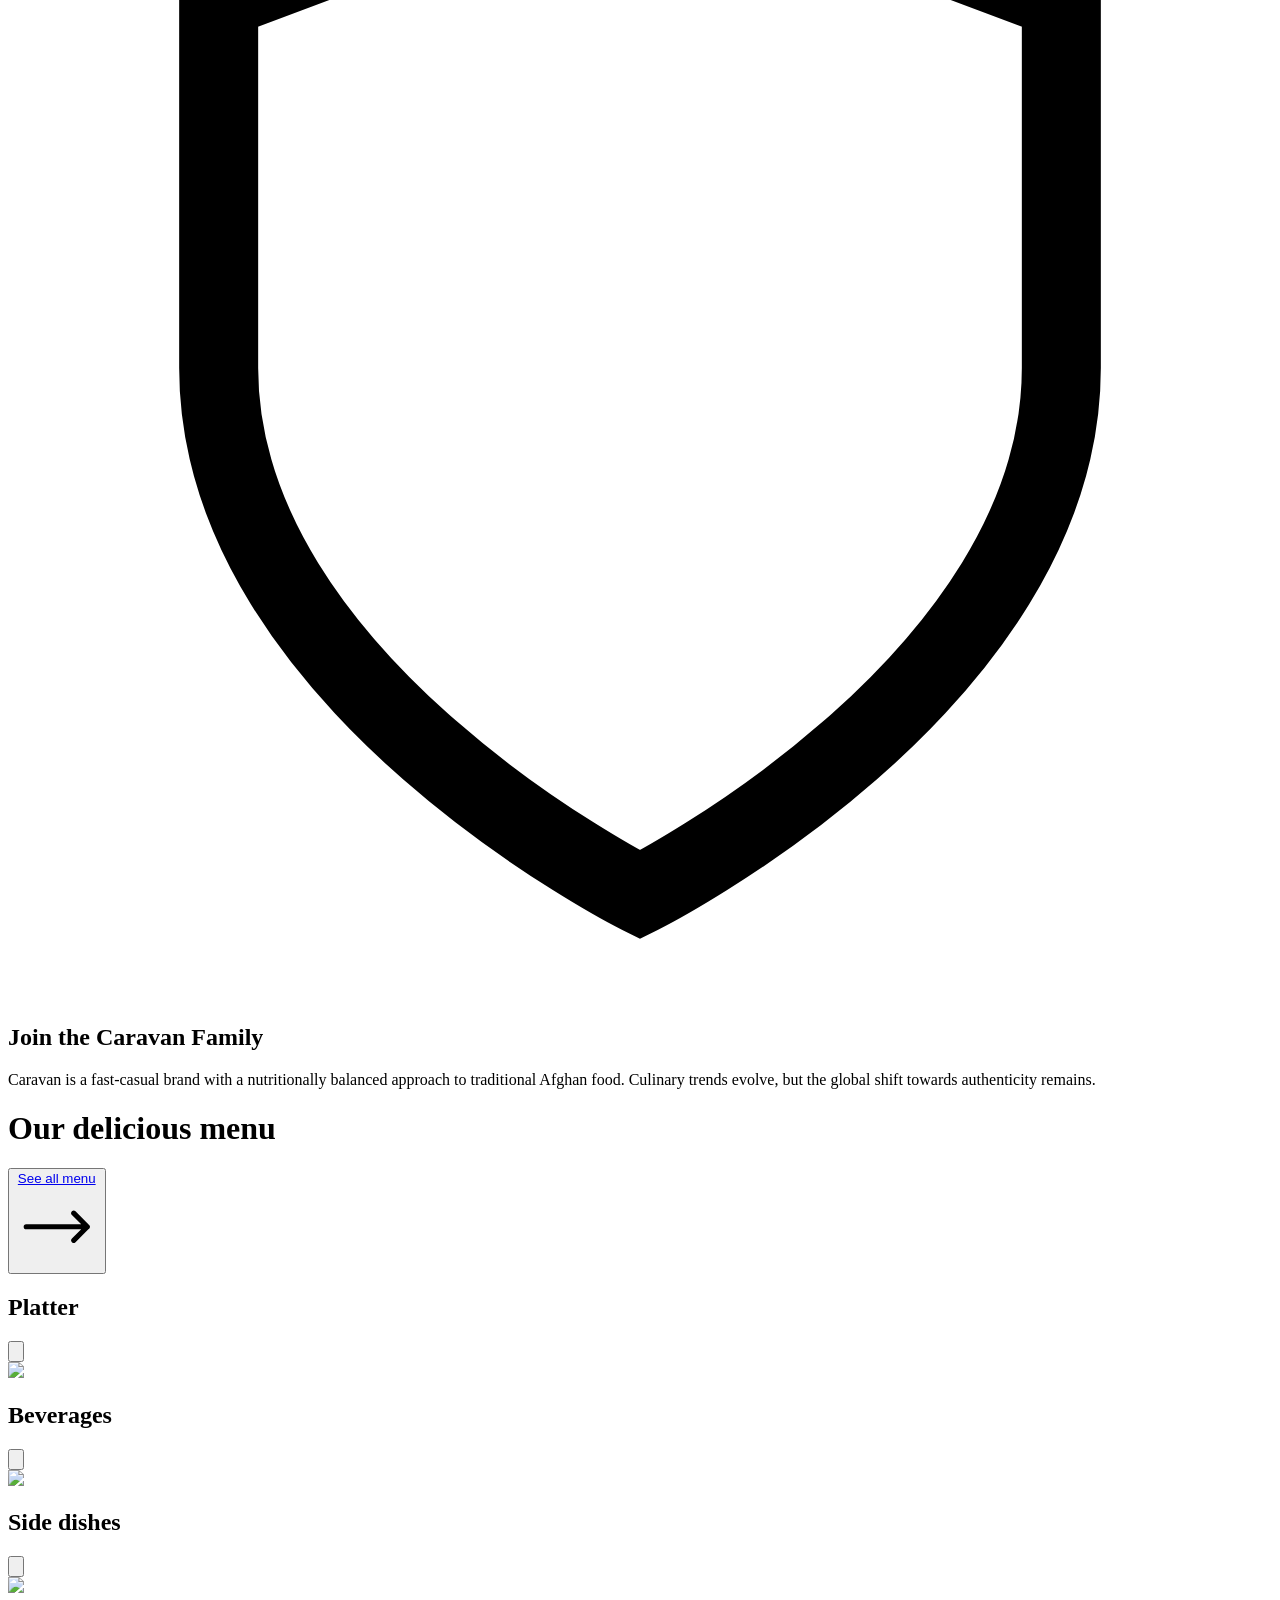
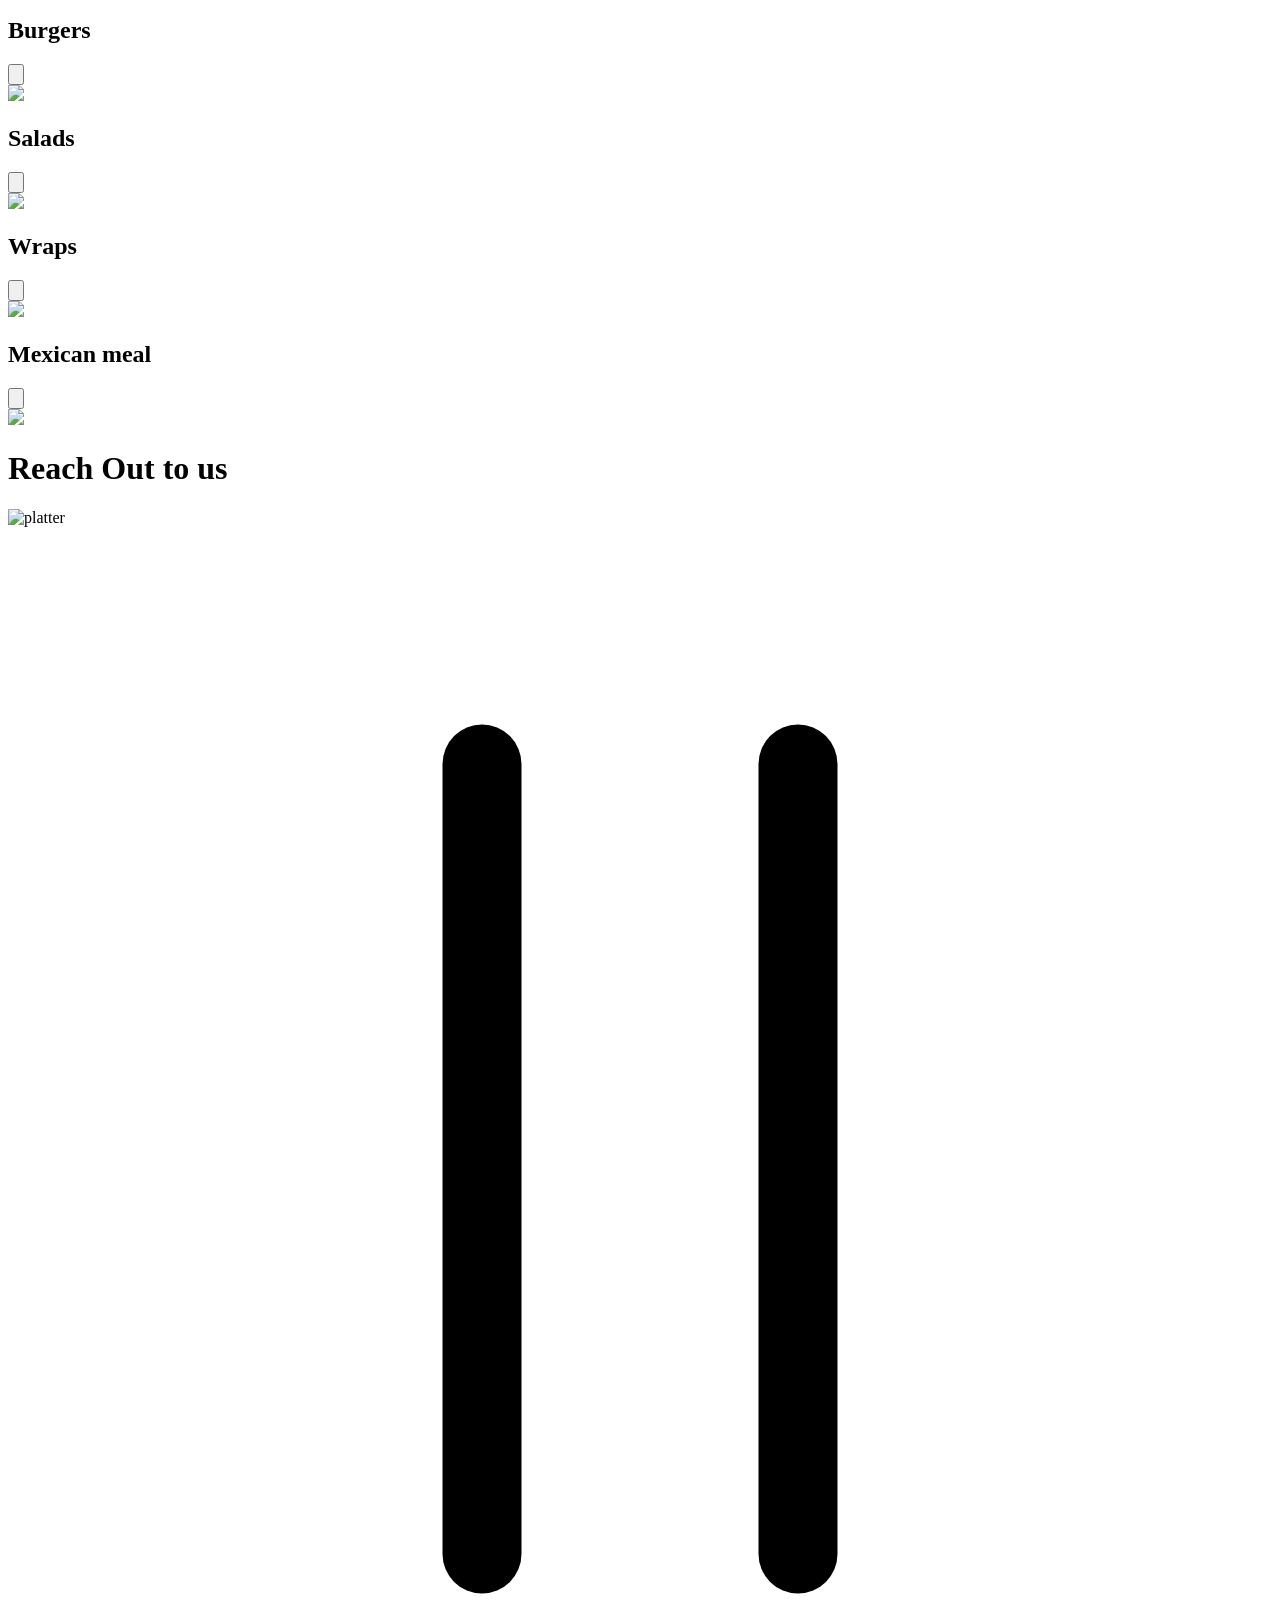
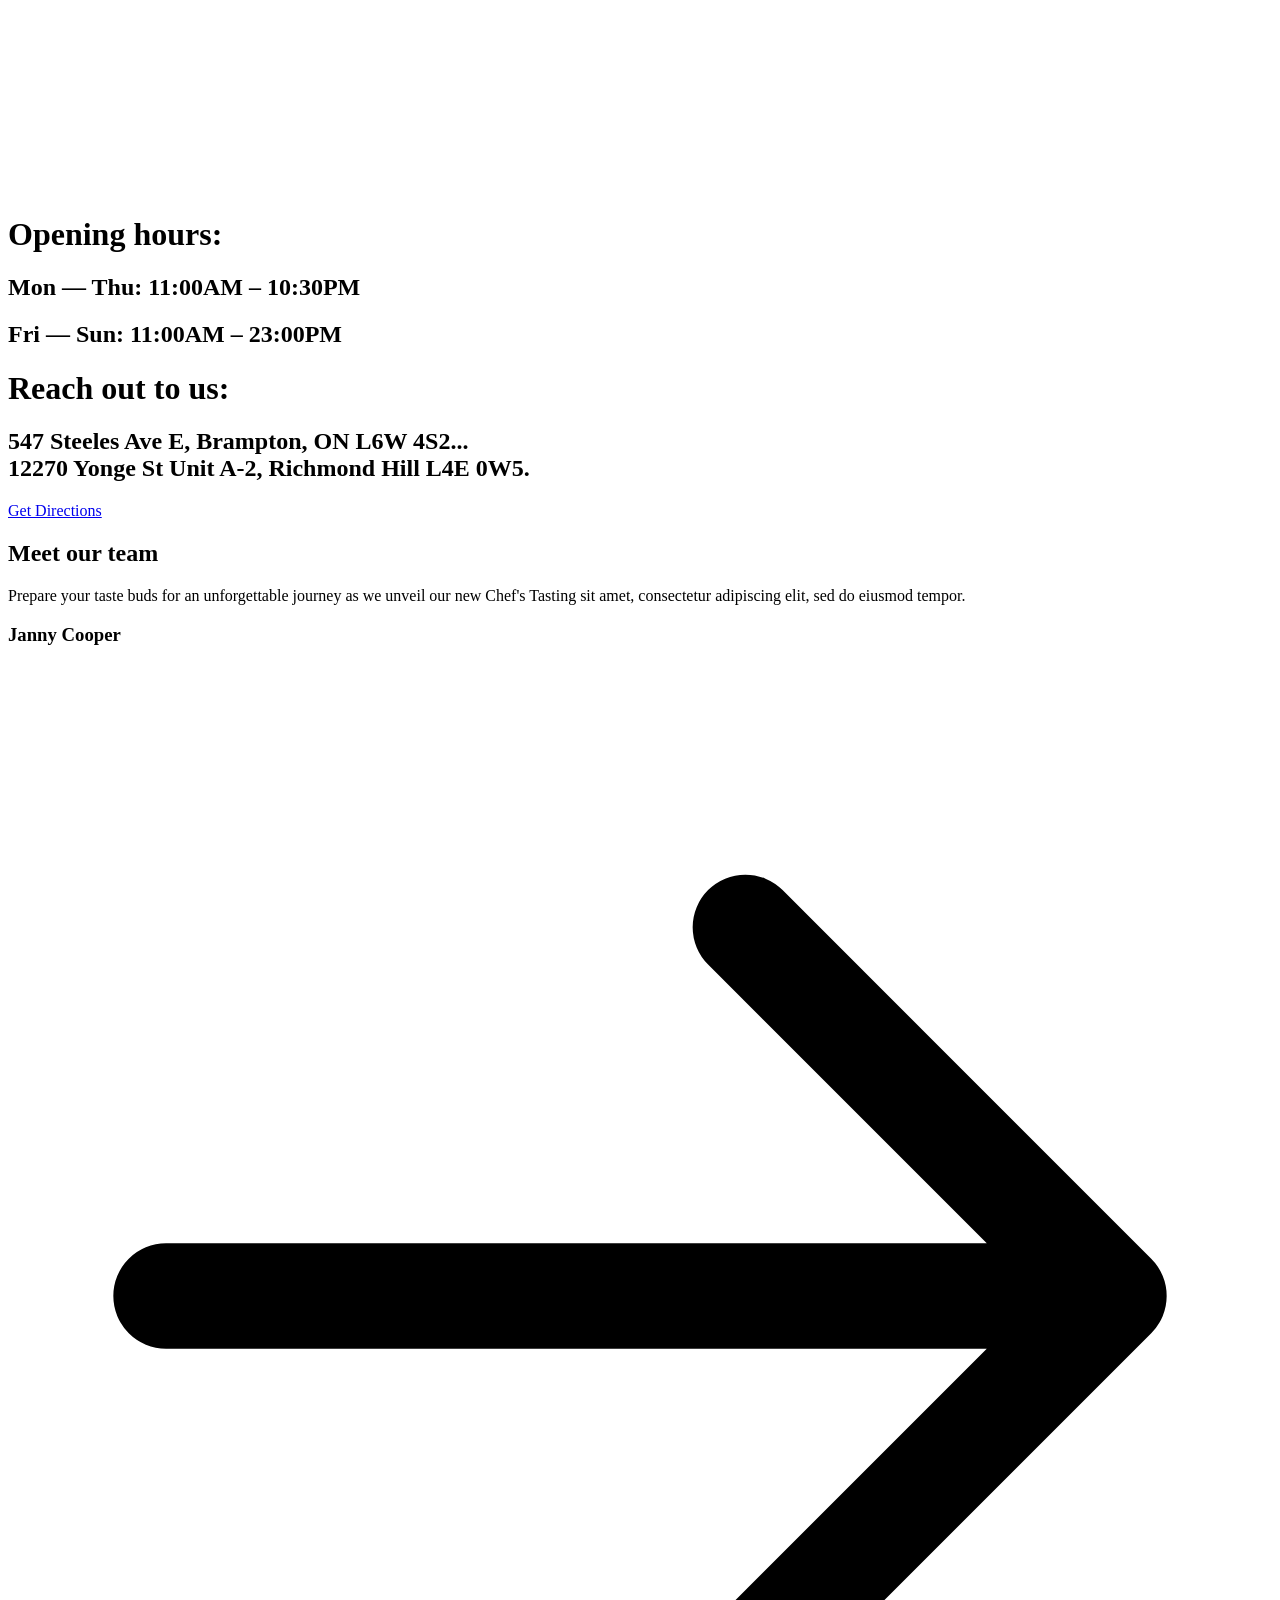
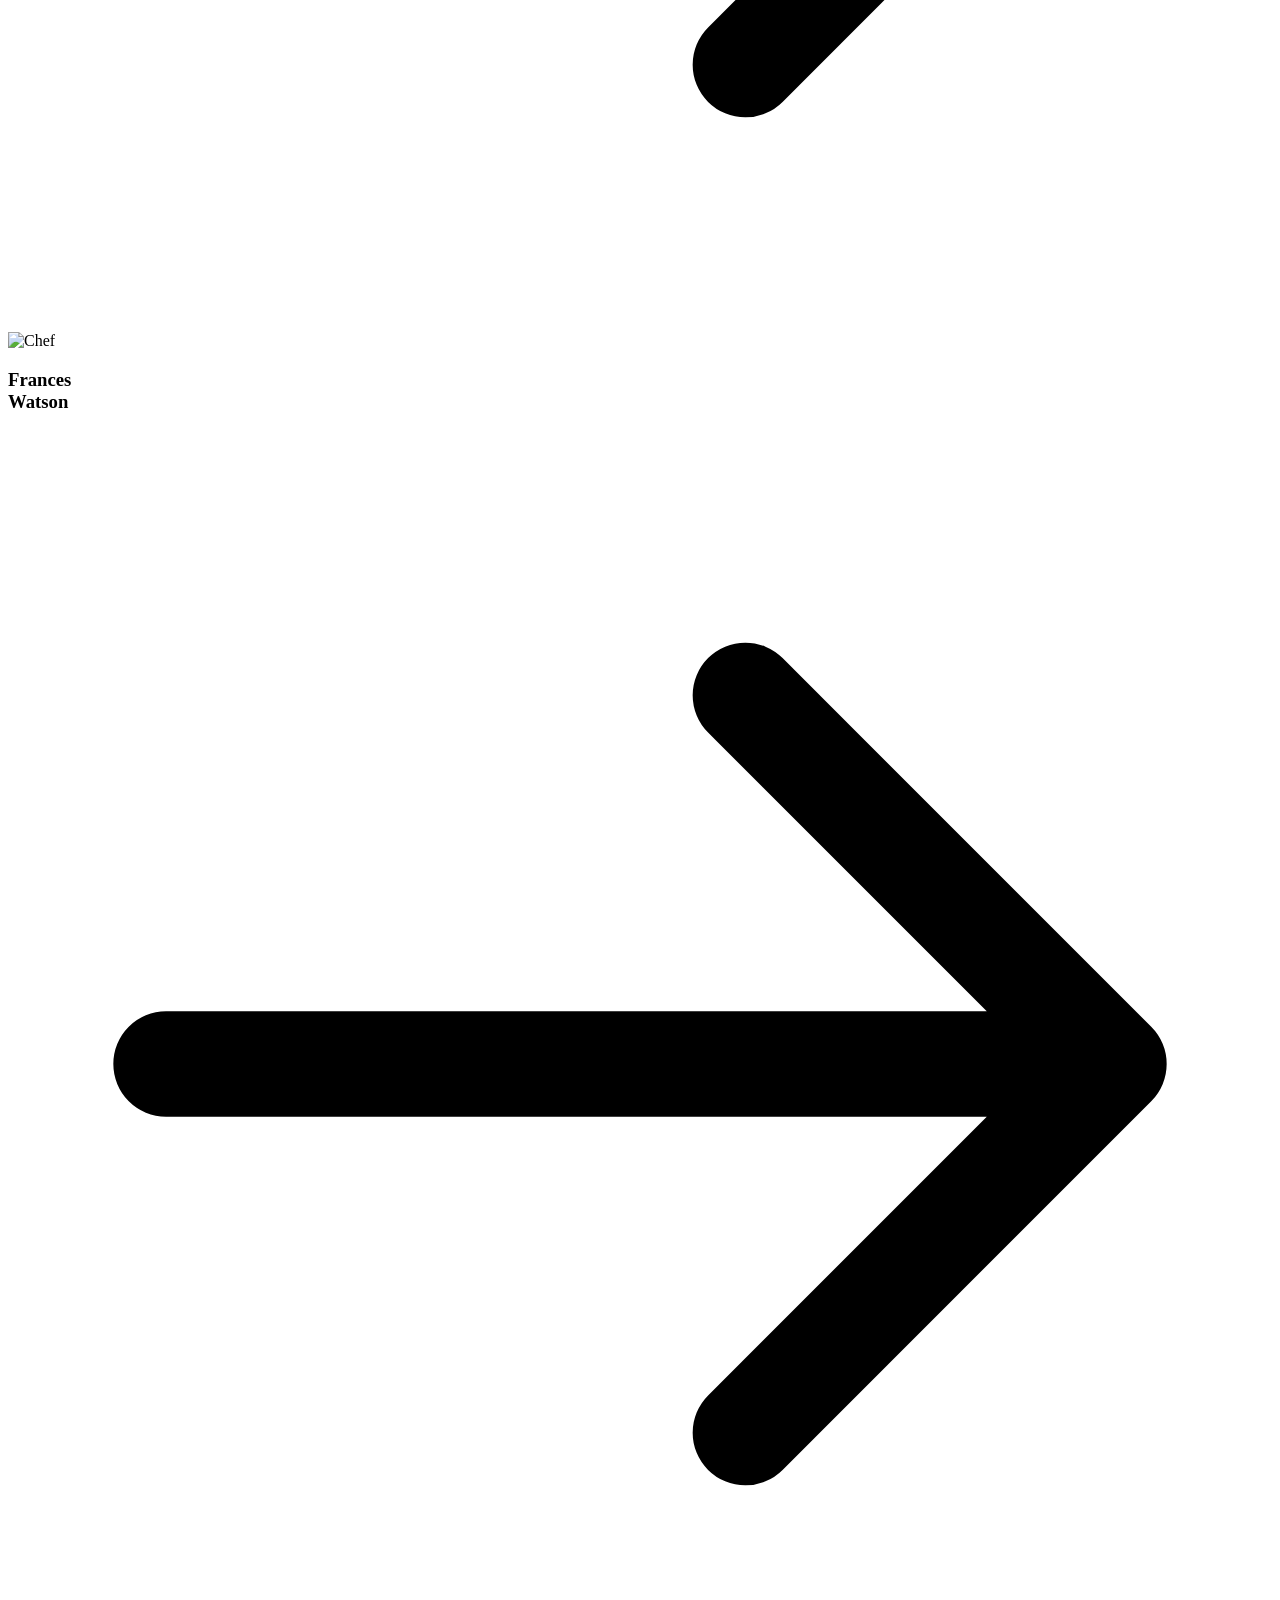
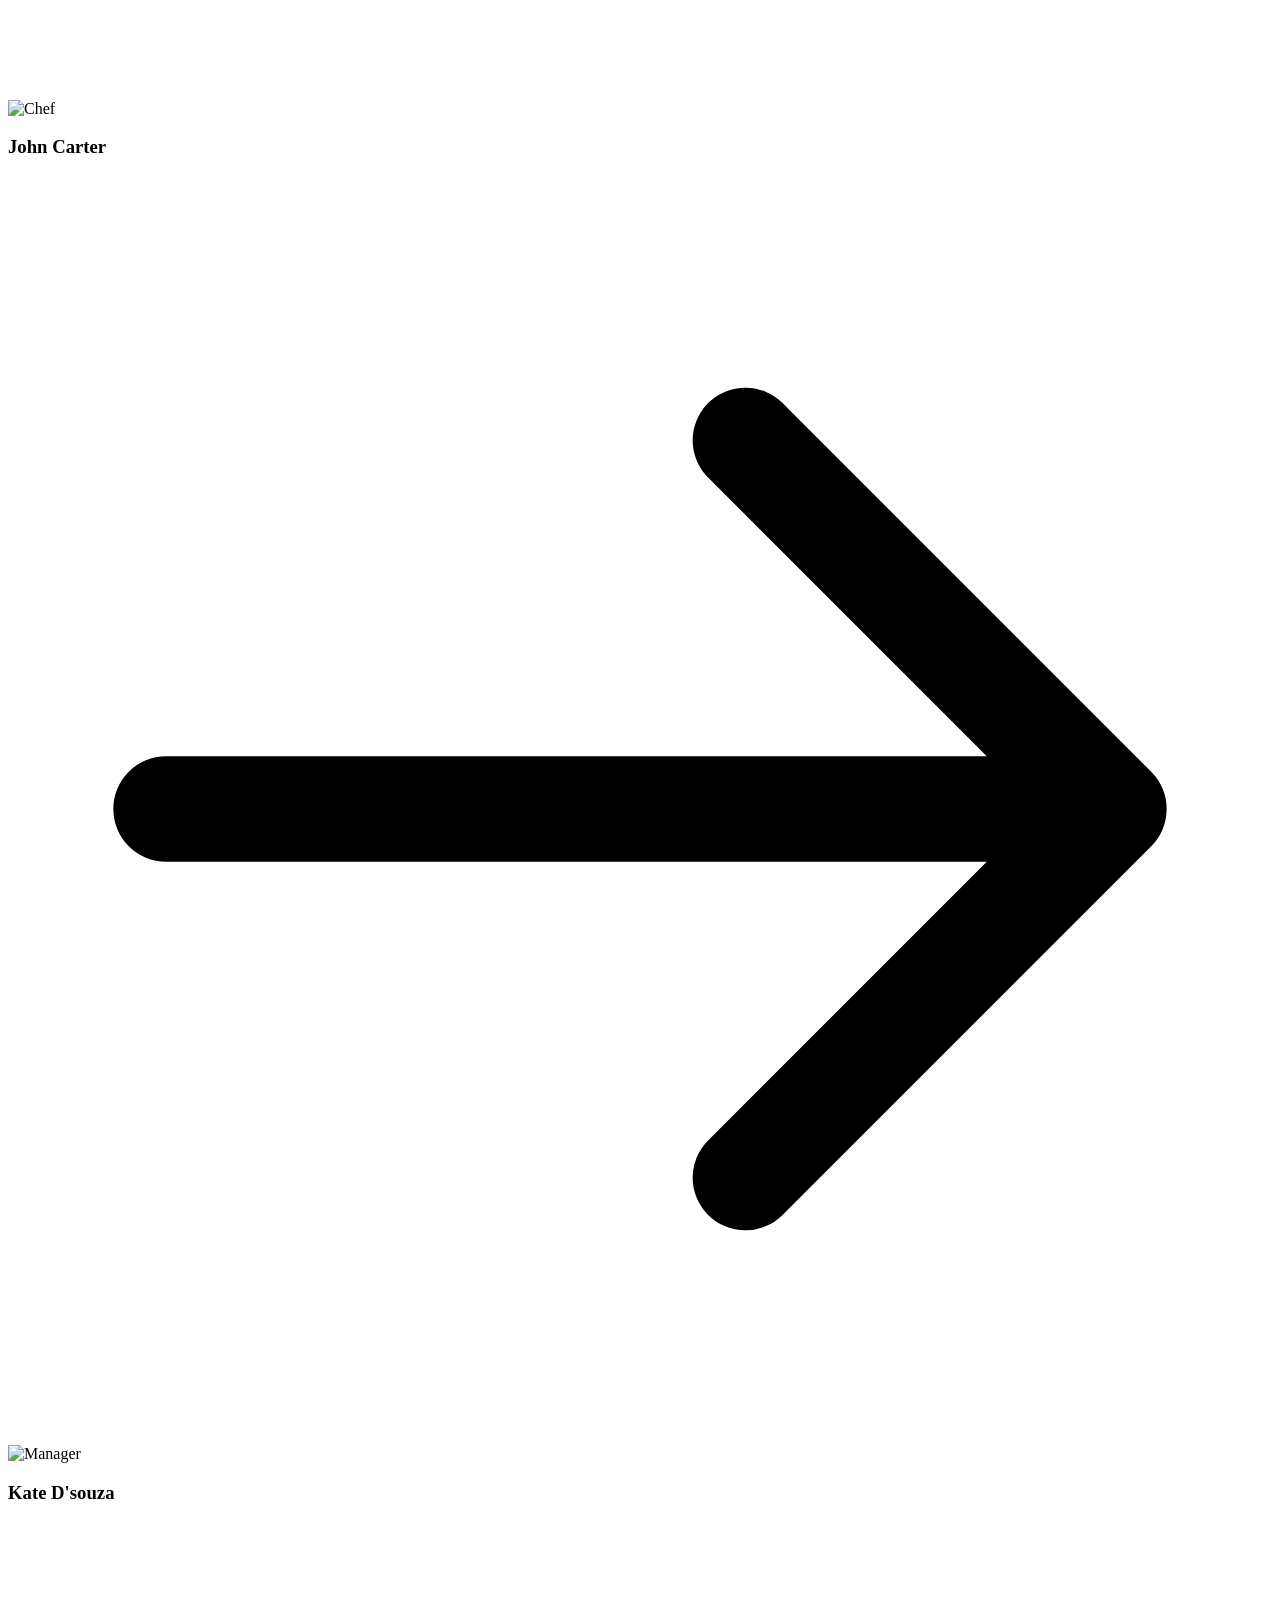
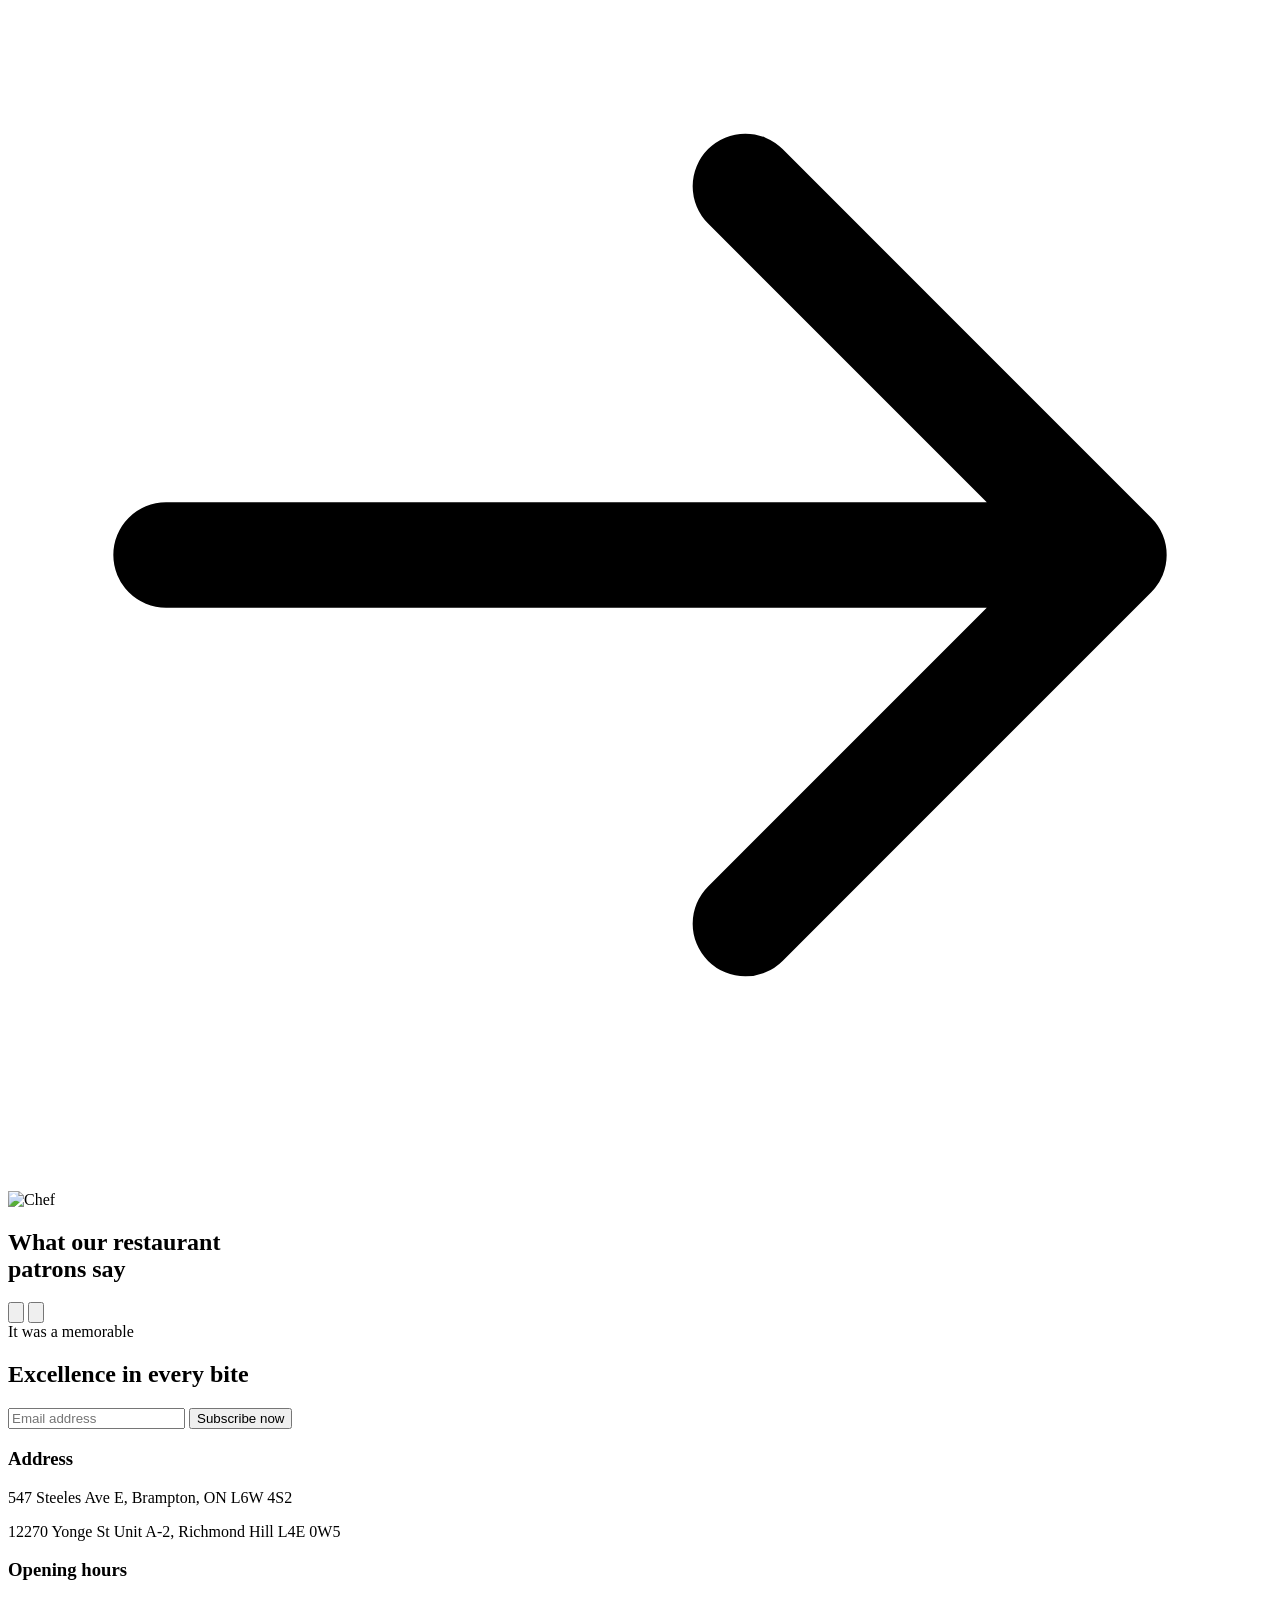
==== commit 76ab3f7e: "Update index.html" ====
--- a/index.html
+++ b/index.html
@@ -452,8 +452,8 @@
         <div class="relative max-w-md mx-auto group">
           <div class="rounded-t-full overflow-hidden aspect-[3/4] shadow-2xl transition-transform duration-700 group-hover:scale-[1.02]">
             <img 
-              src="https://images.unsplash.com/photo-1513104890138-7c749659a591?auto=format&fit=crop&w=1000" 
-              alt="Gourmet Pizza" 
+              src="https://recipes-nz.b-cdn.net/a030d0f69470a65834e95d2b9b96bf1727c77194-1400x788.jpg?auto=format&fit=max&q=75&w=700" 
+              alt="platter" 
               class="w-full h-full object-cover transition-transform duration-1000 group-hover:scale-110"
             />
           </div>
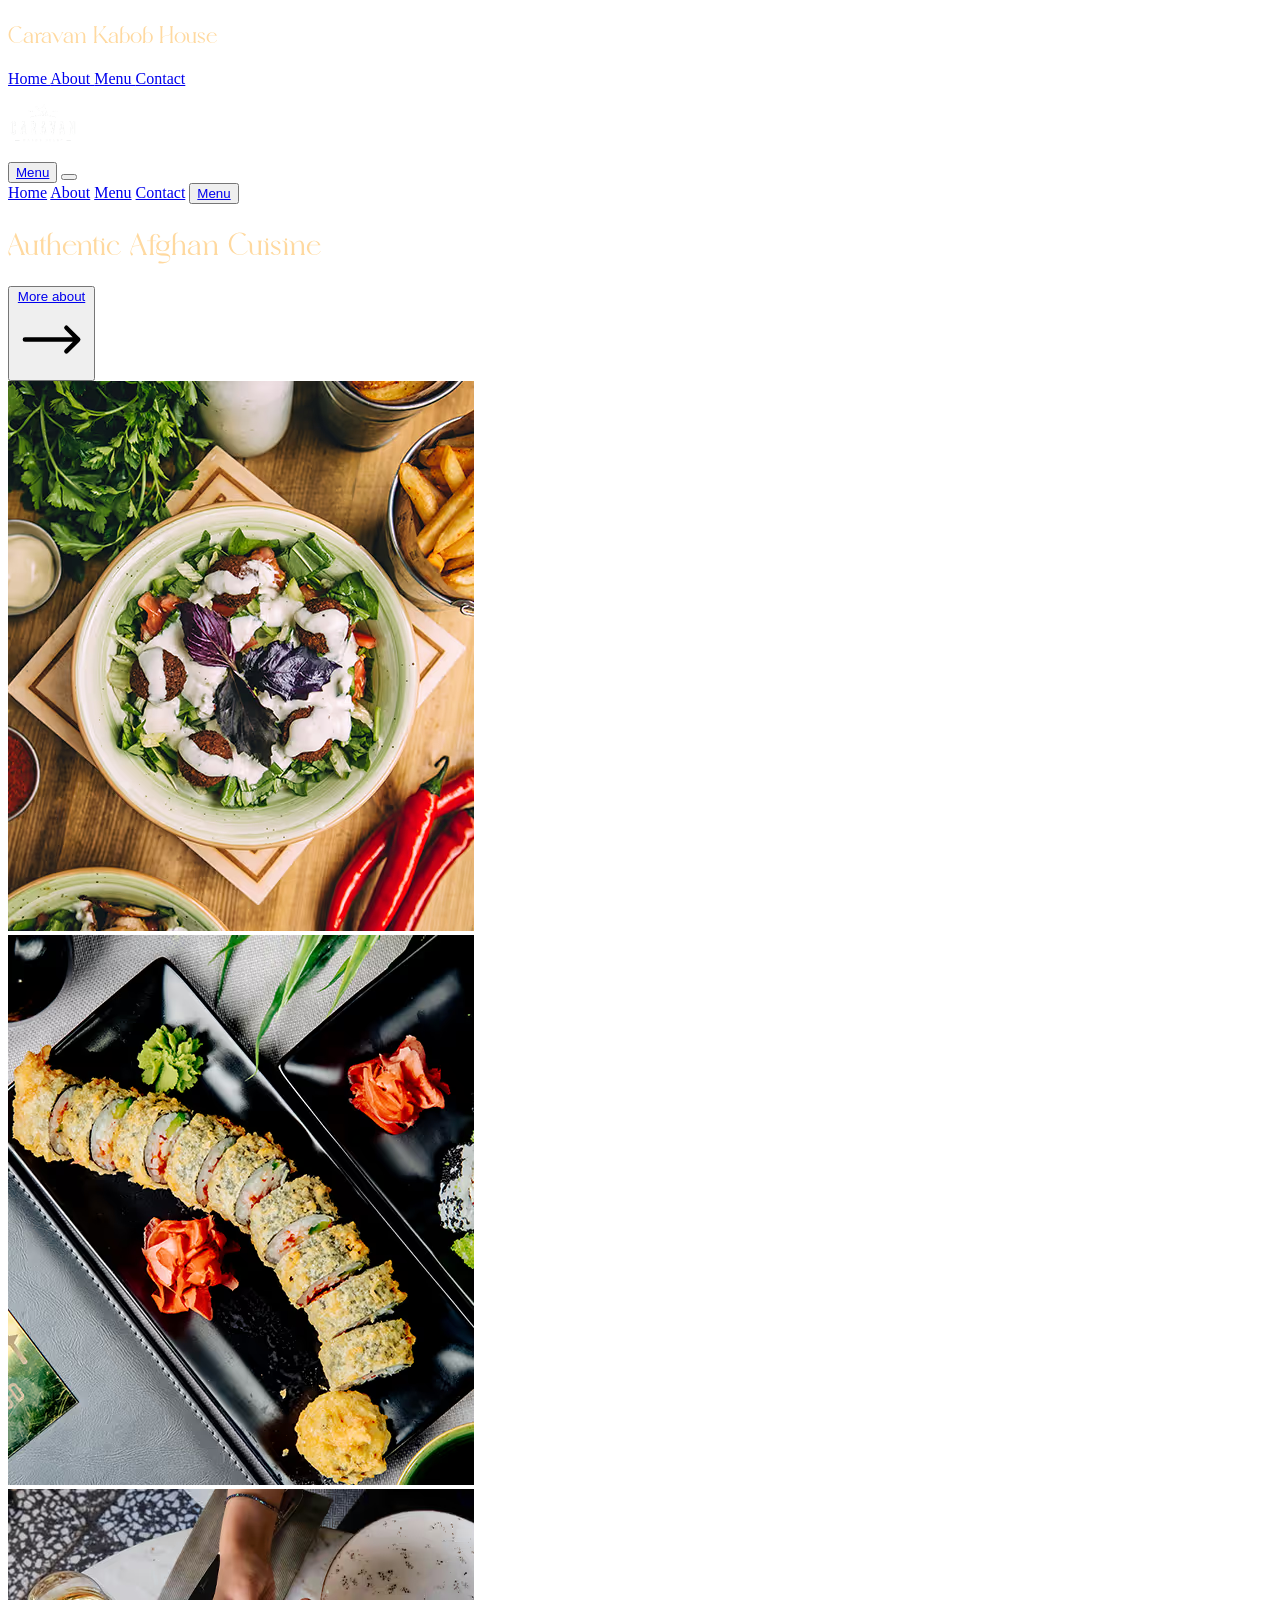
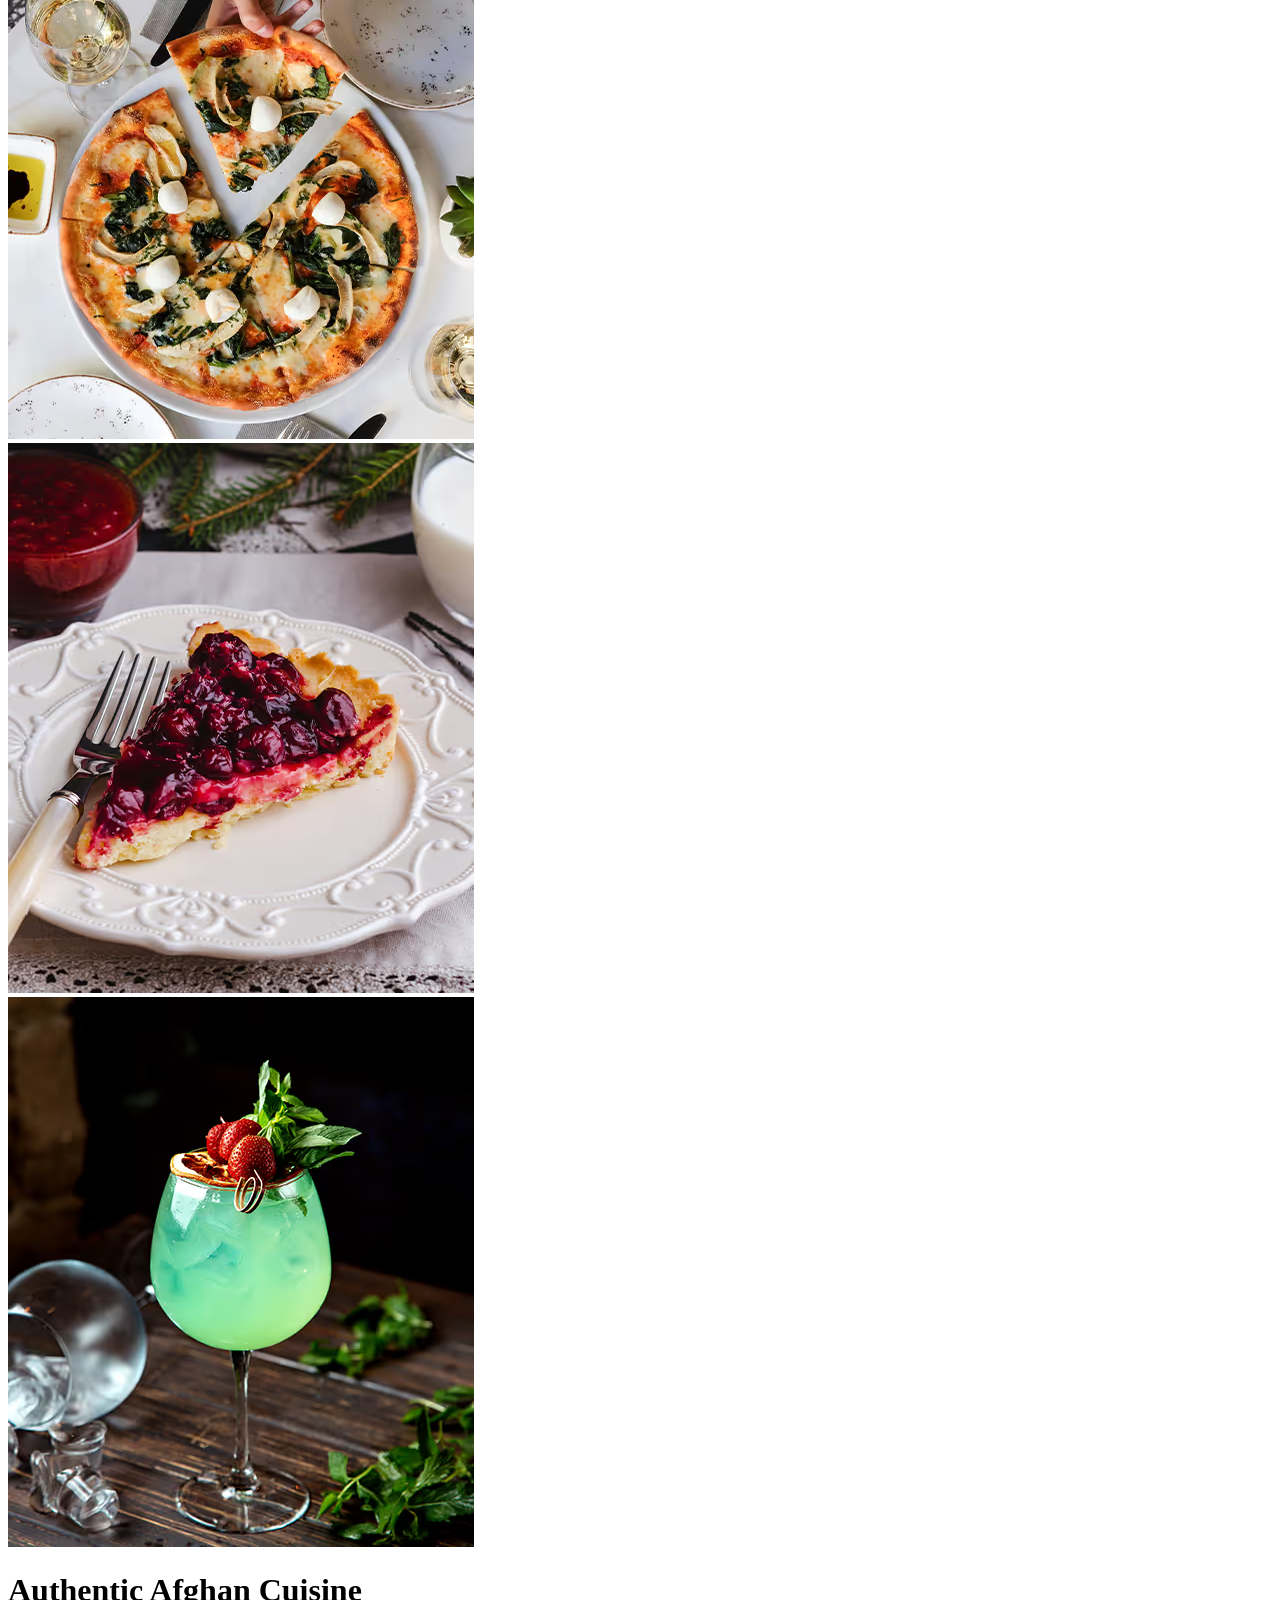
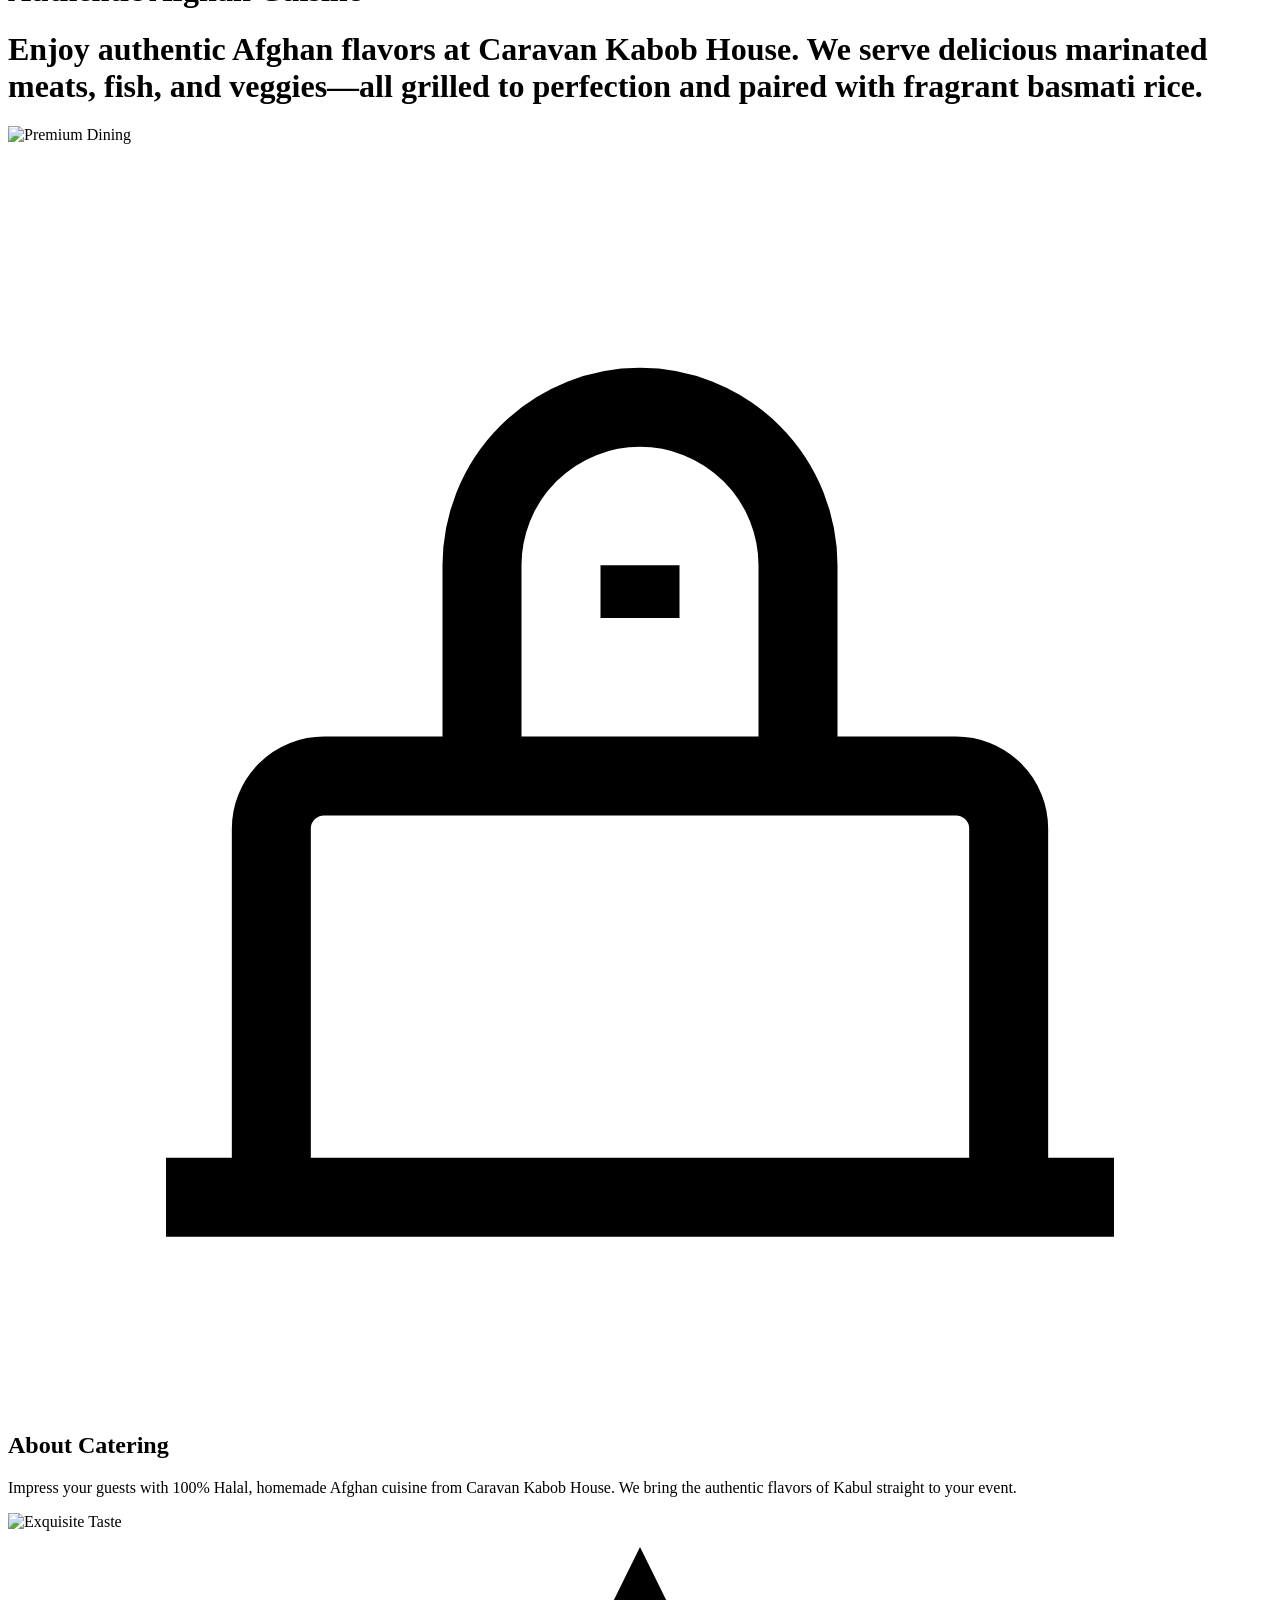
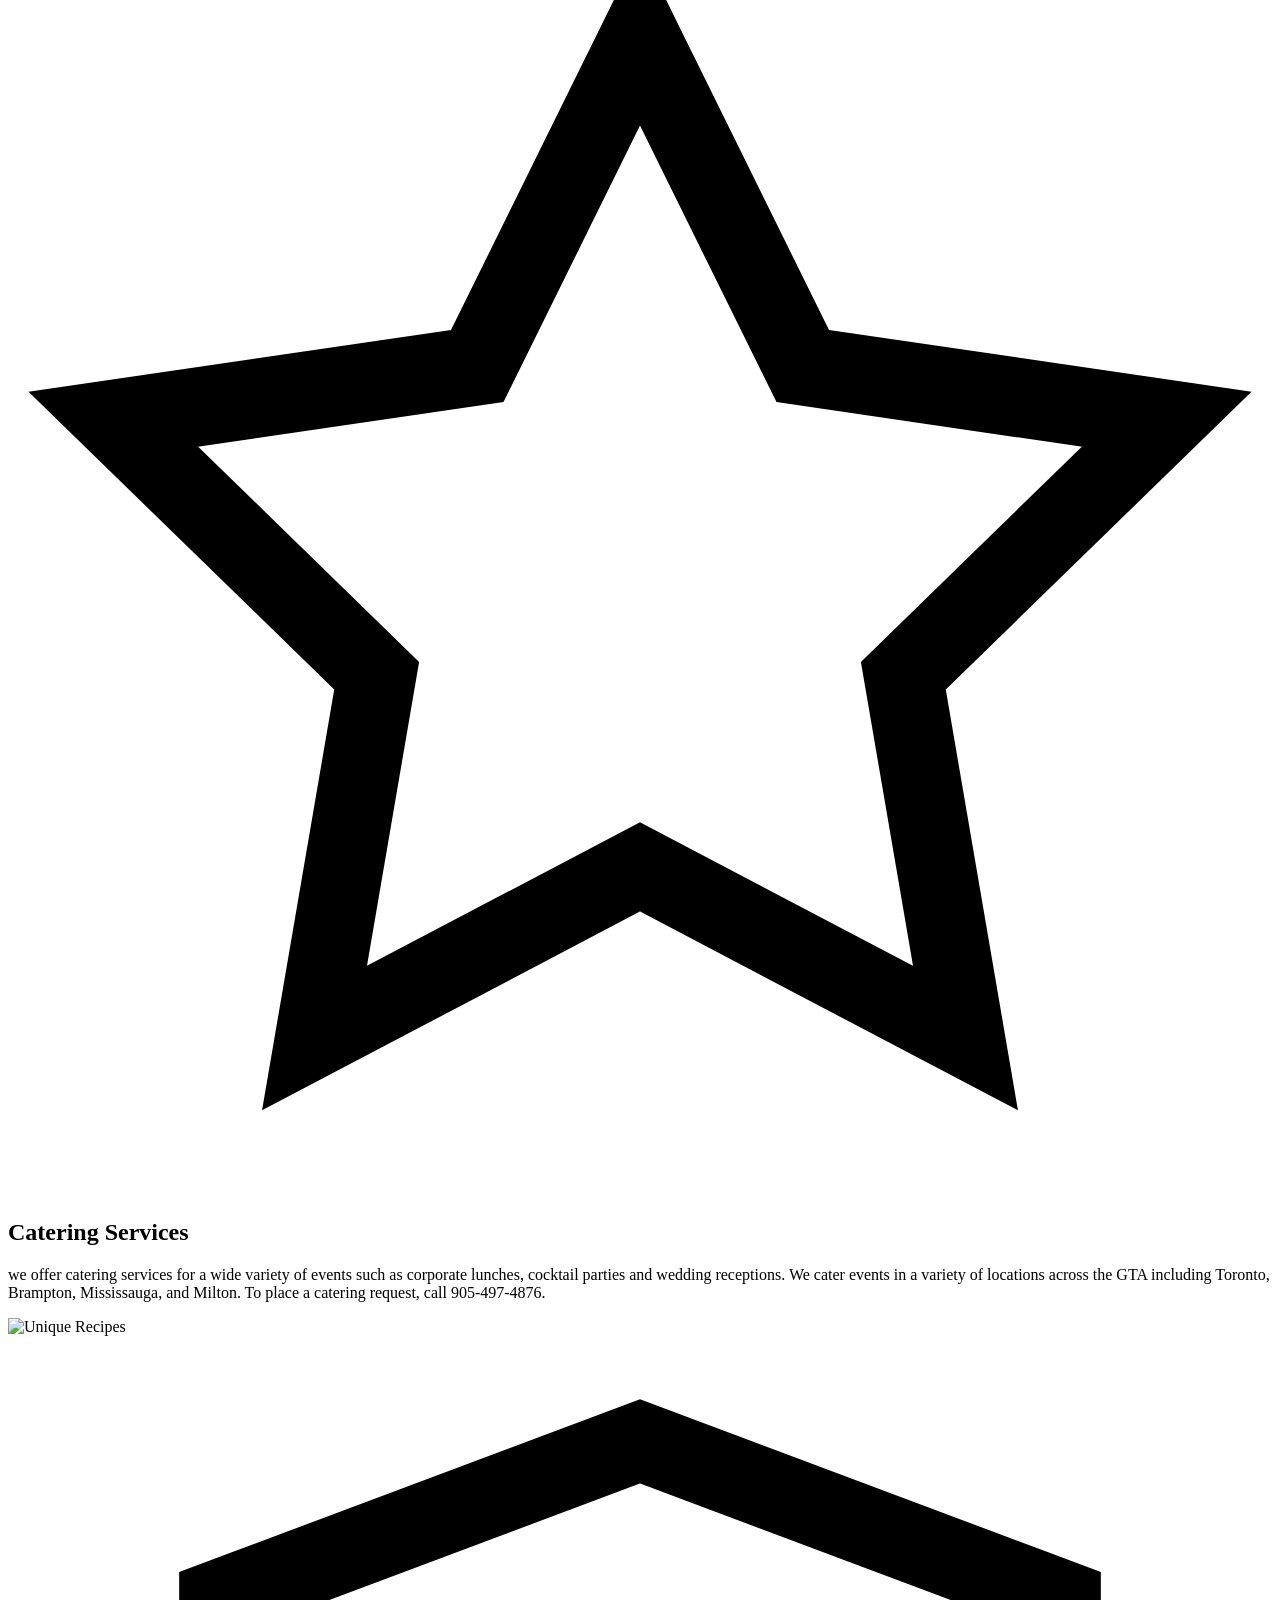
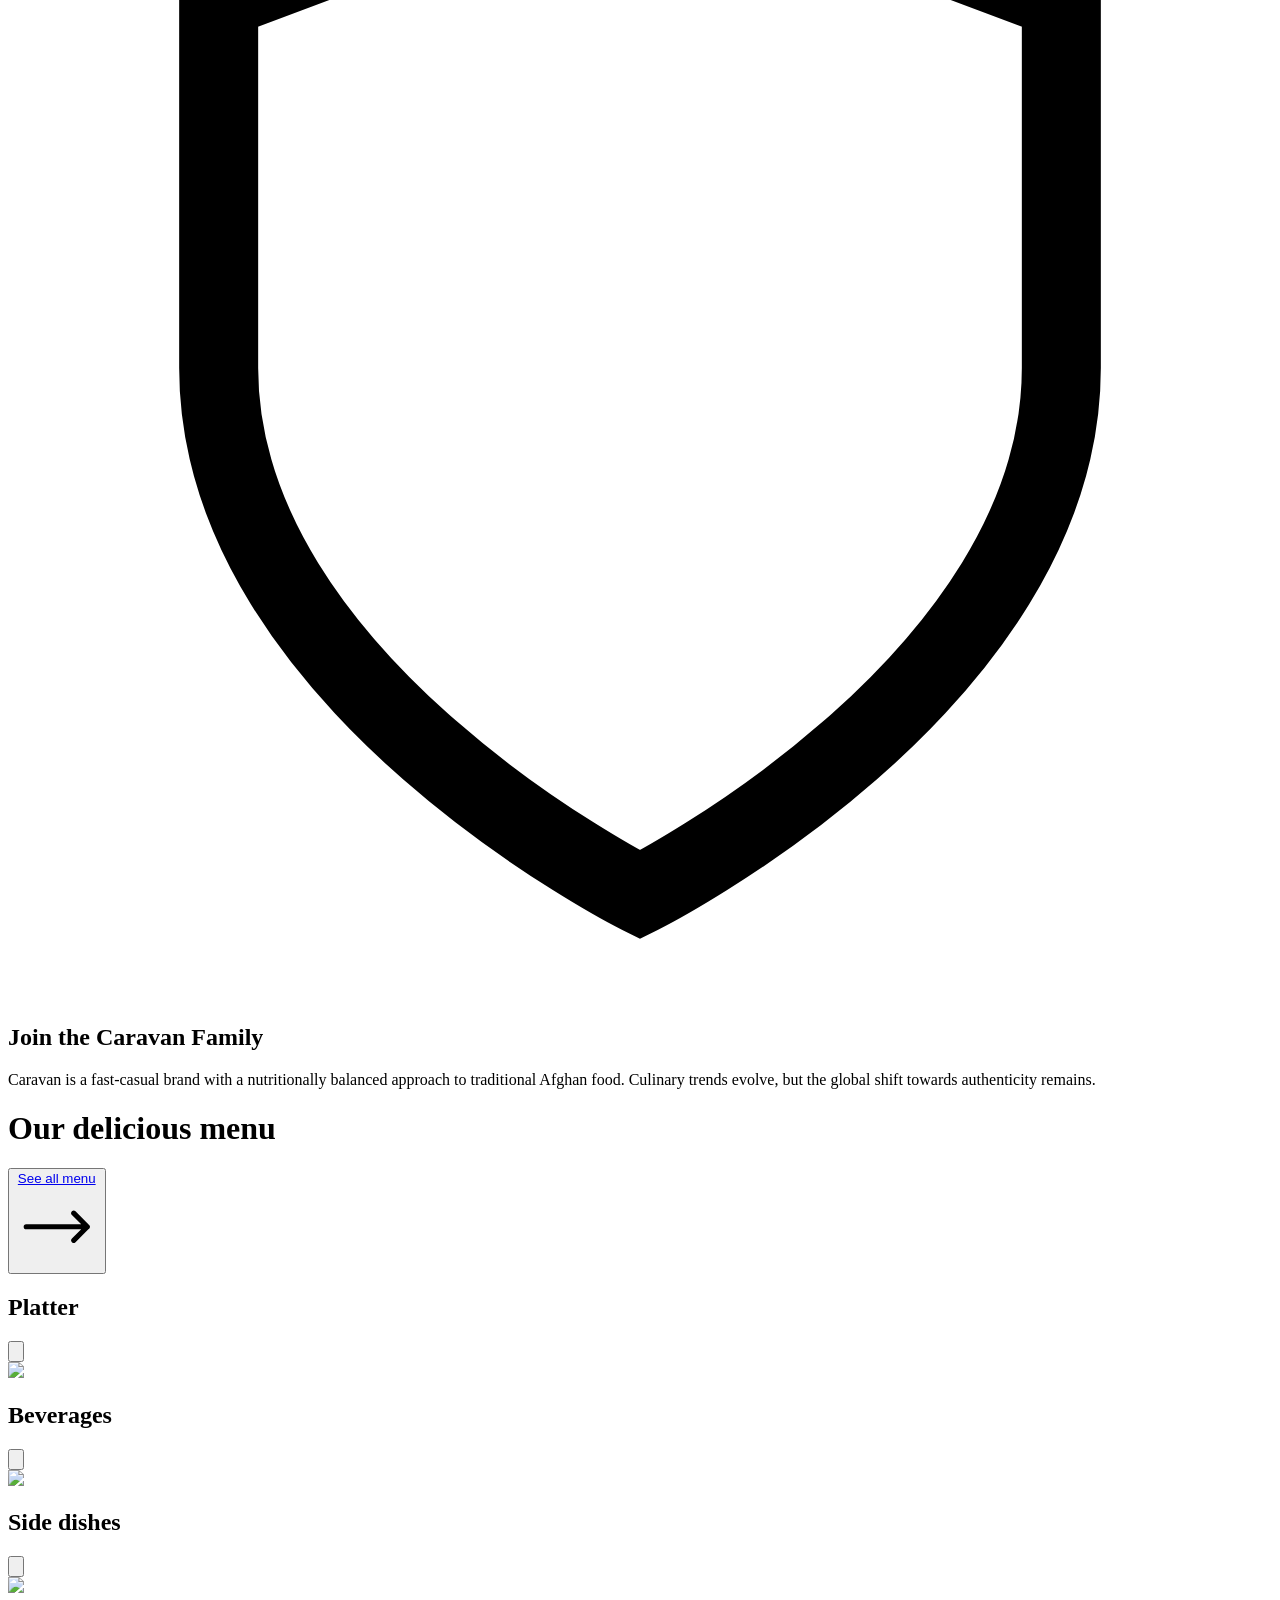
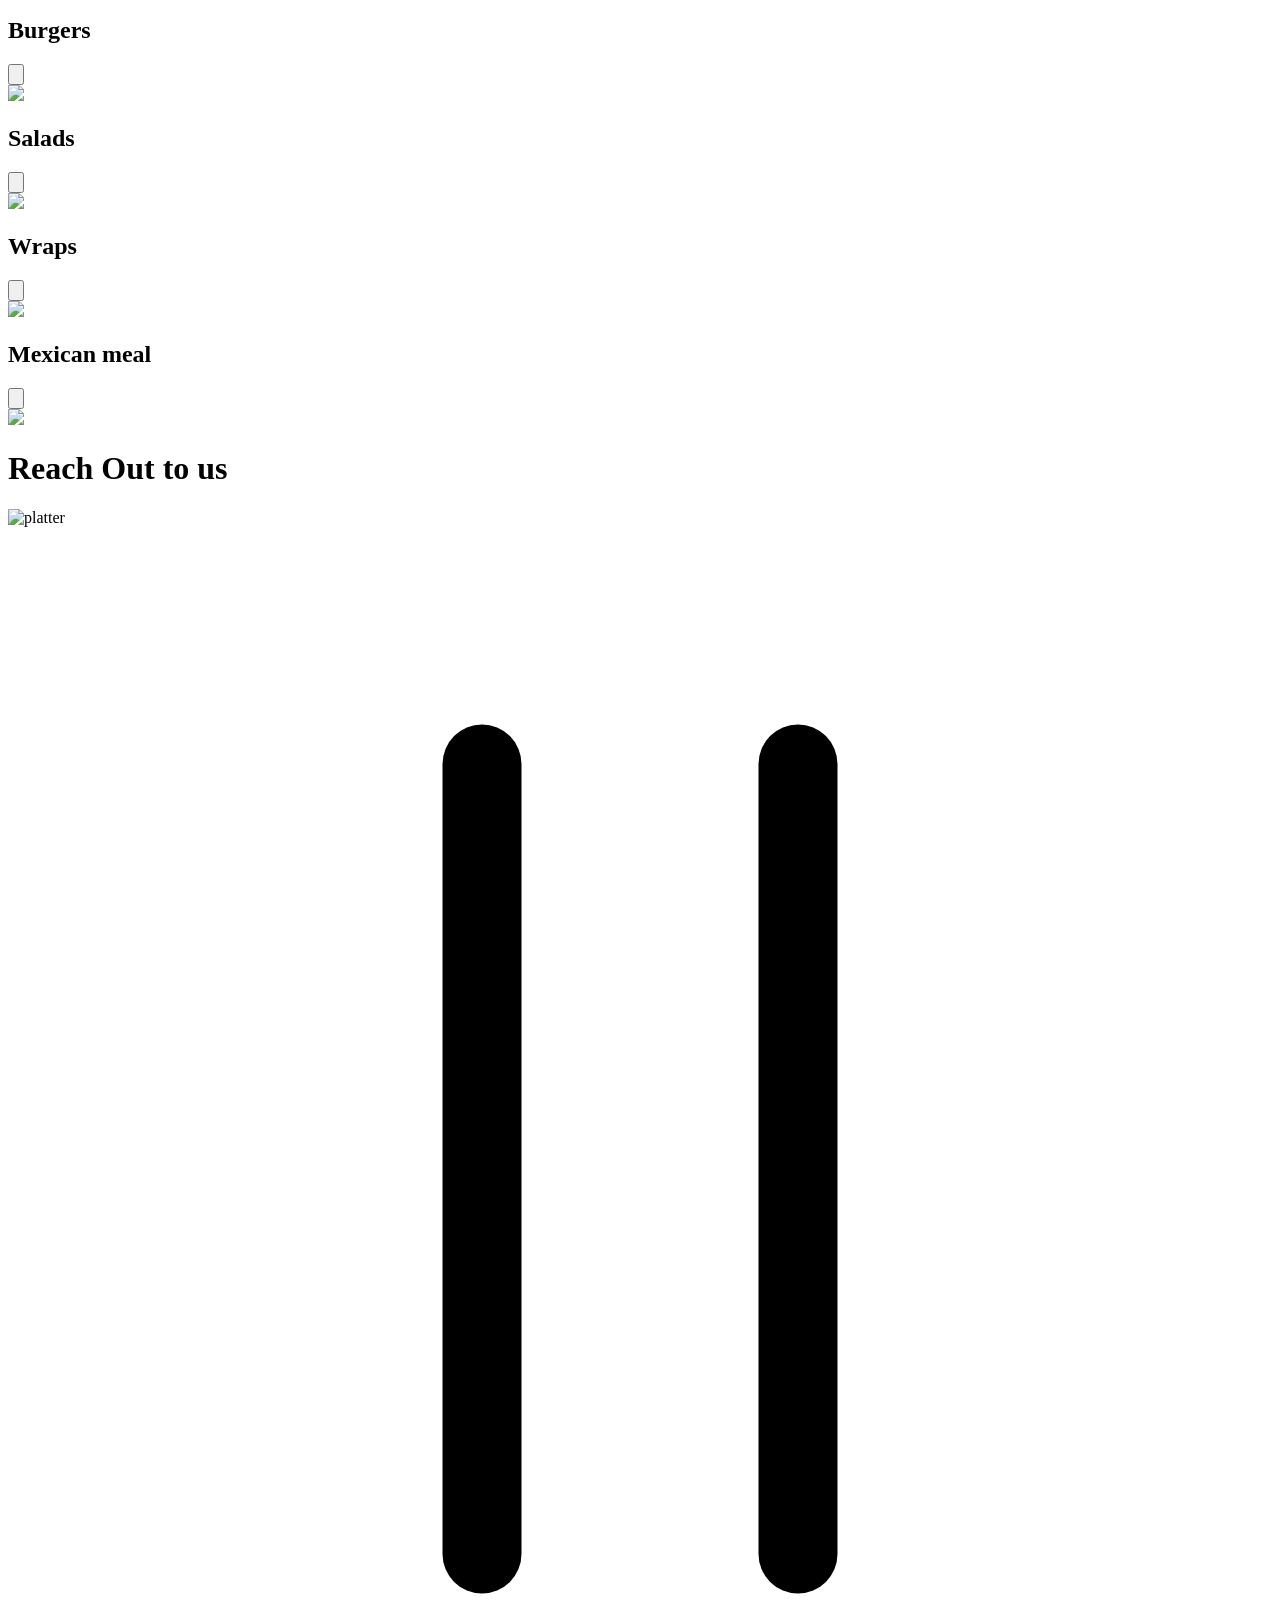
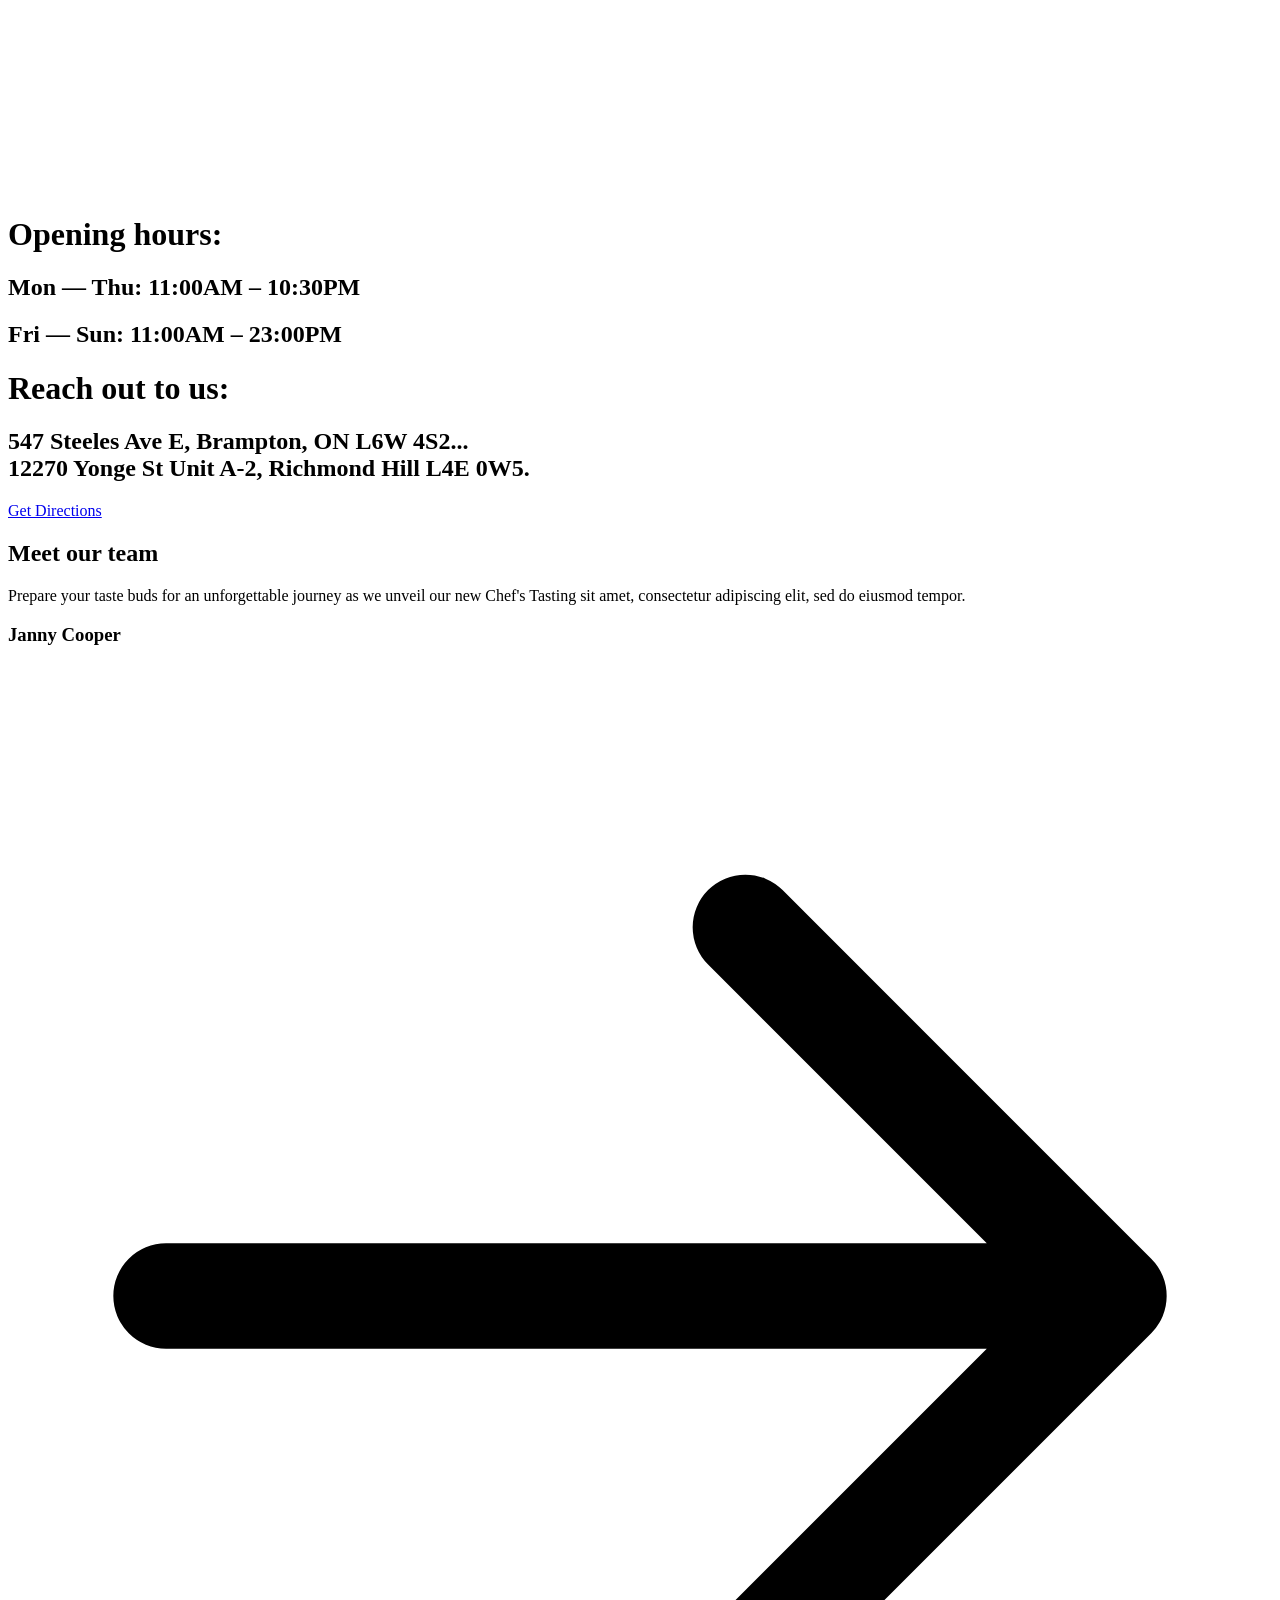
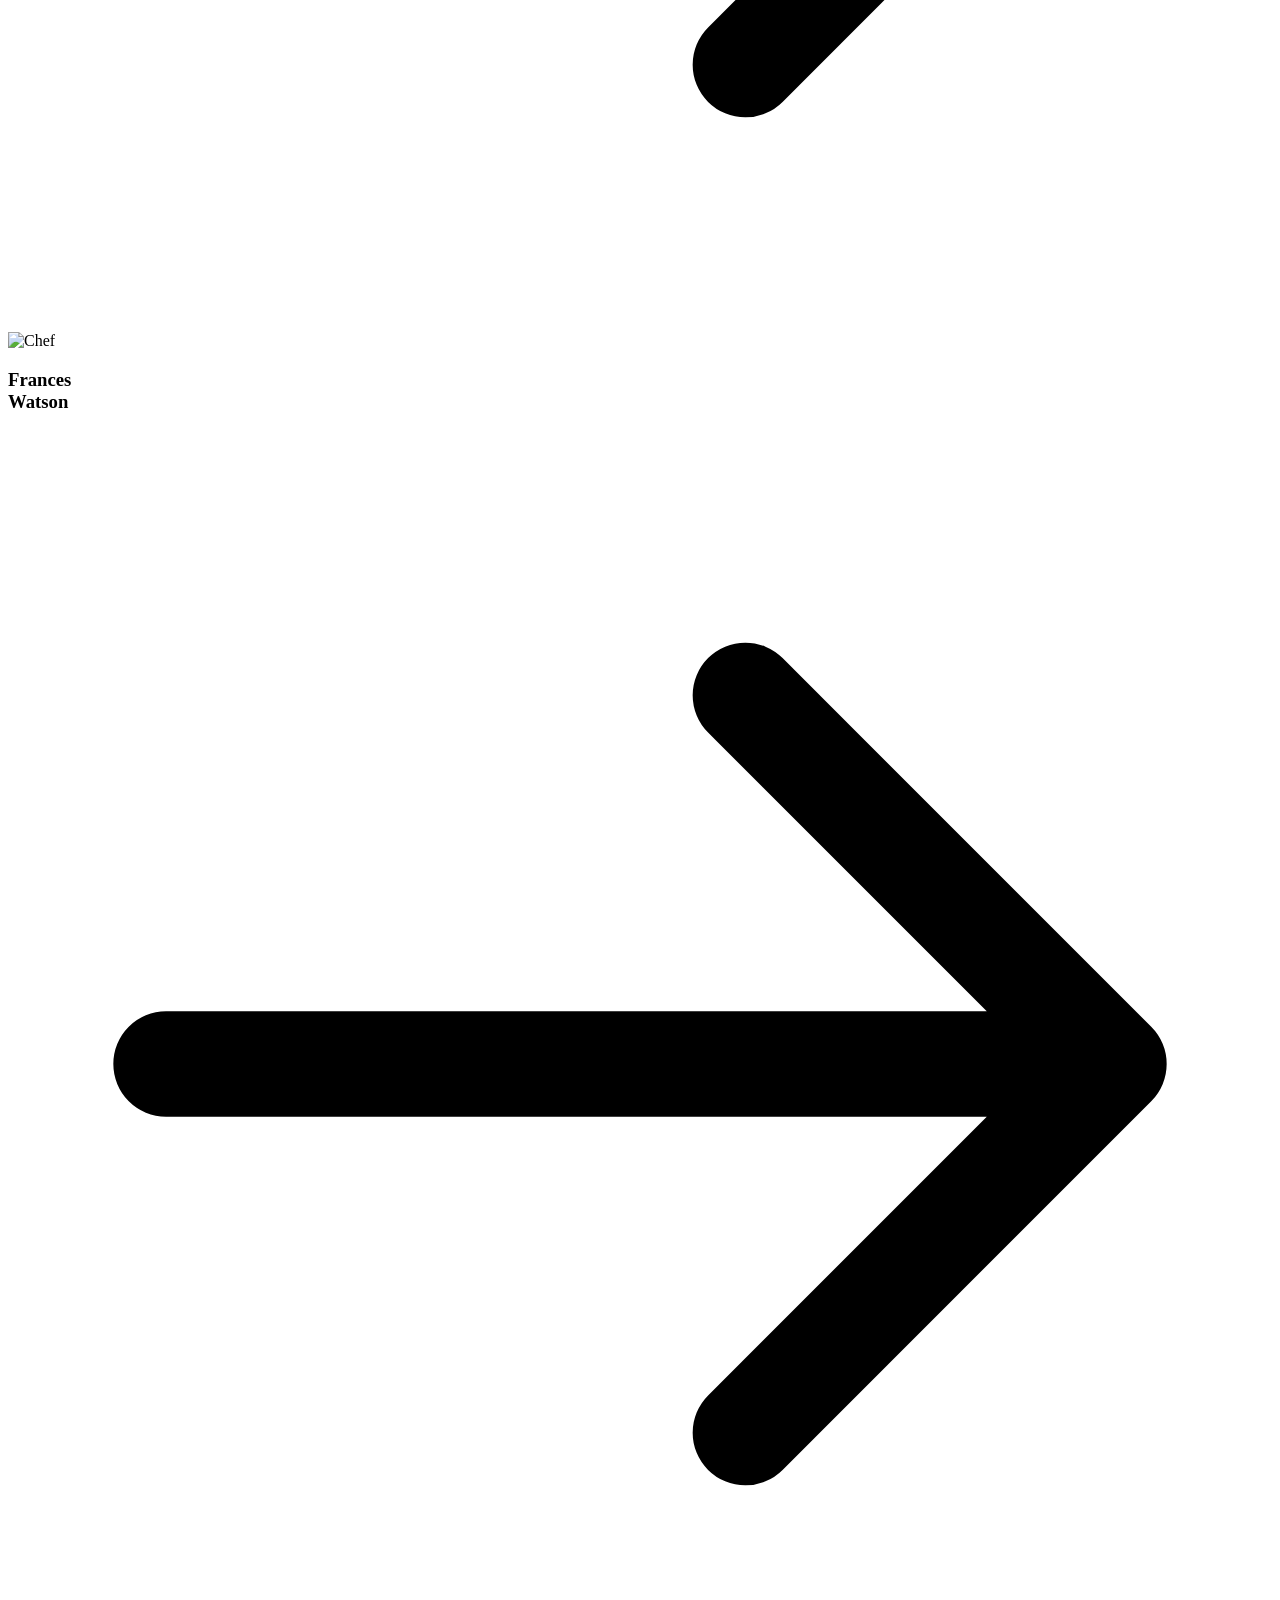
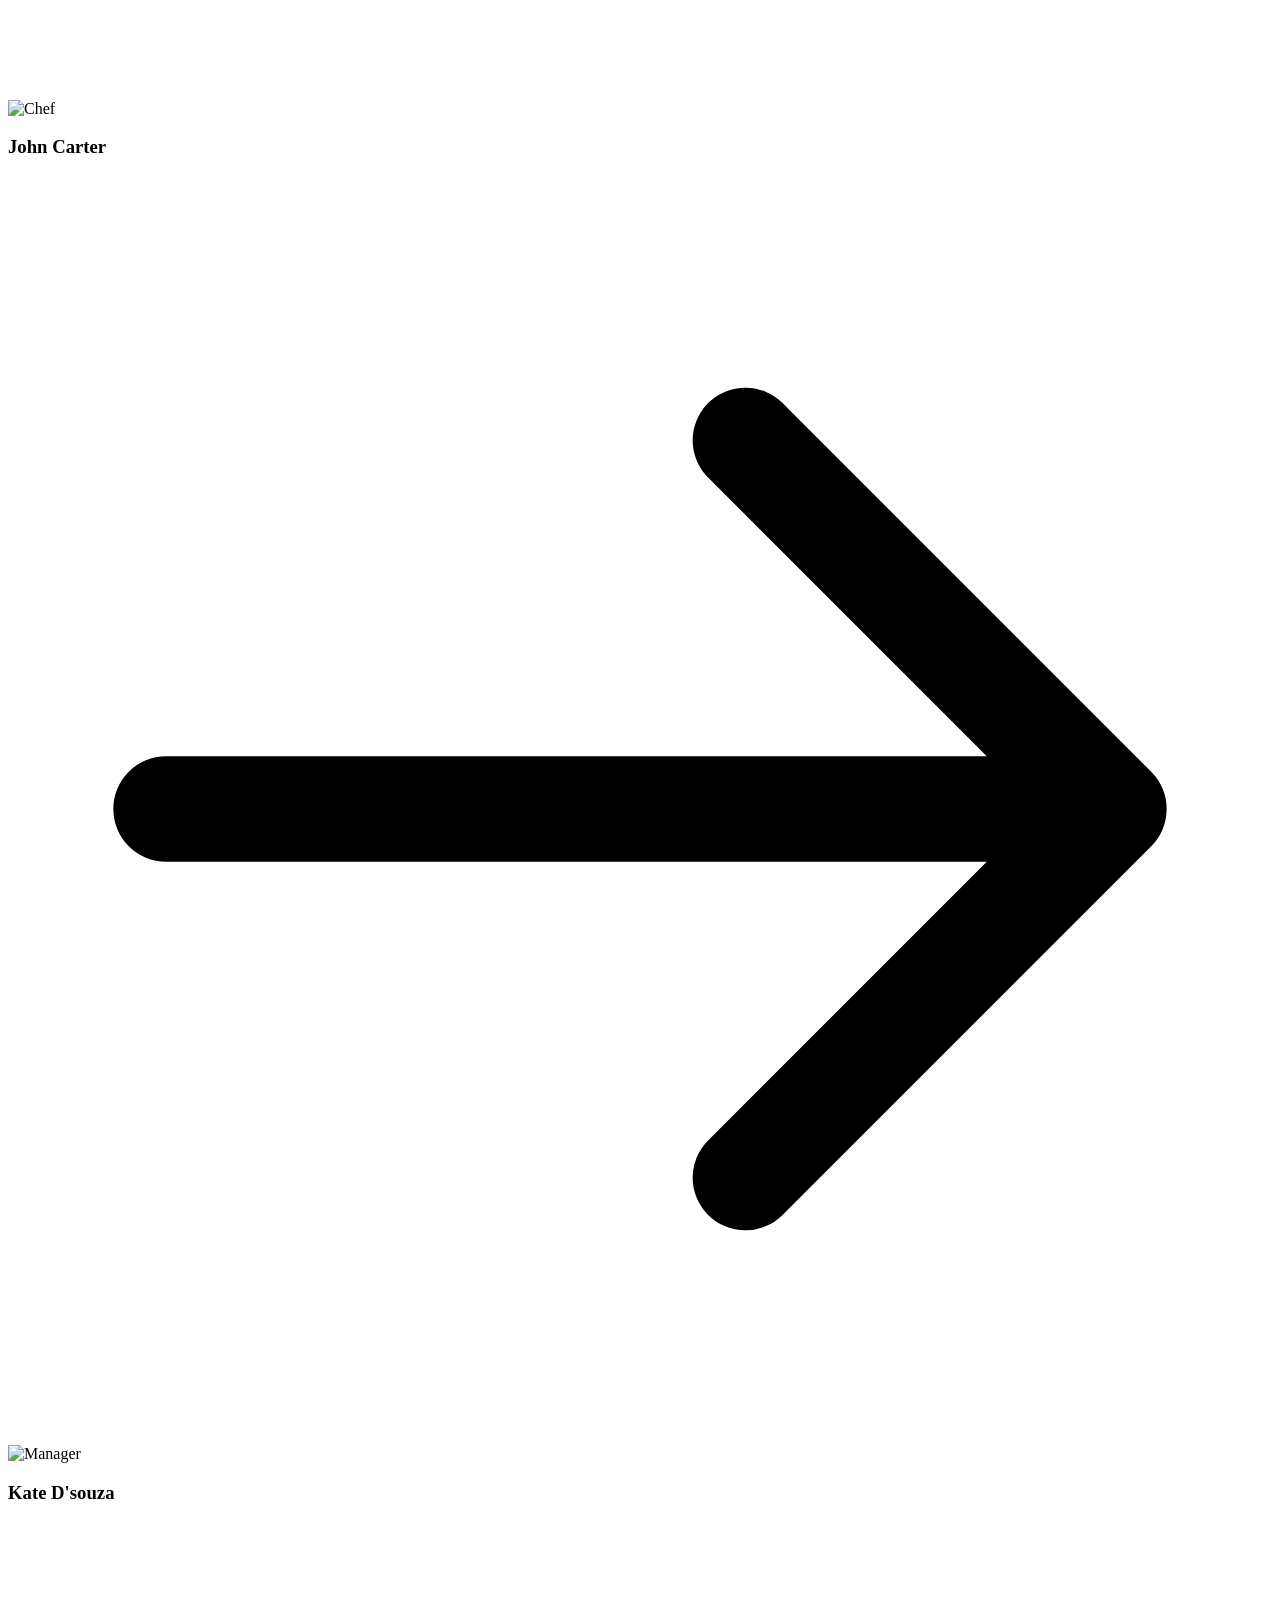
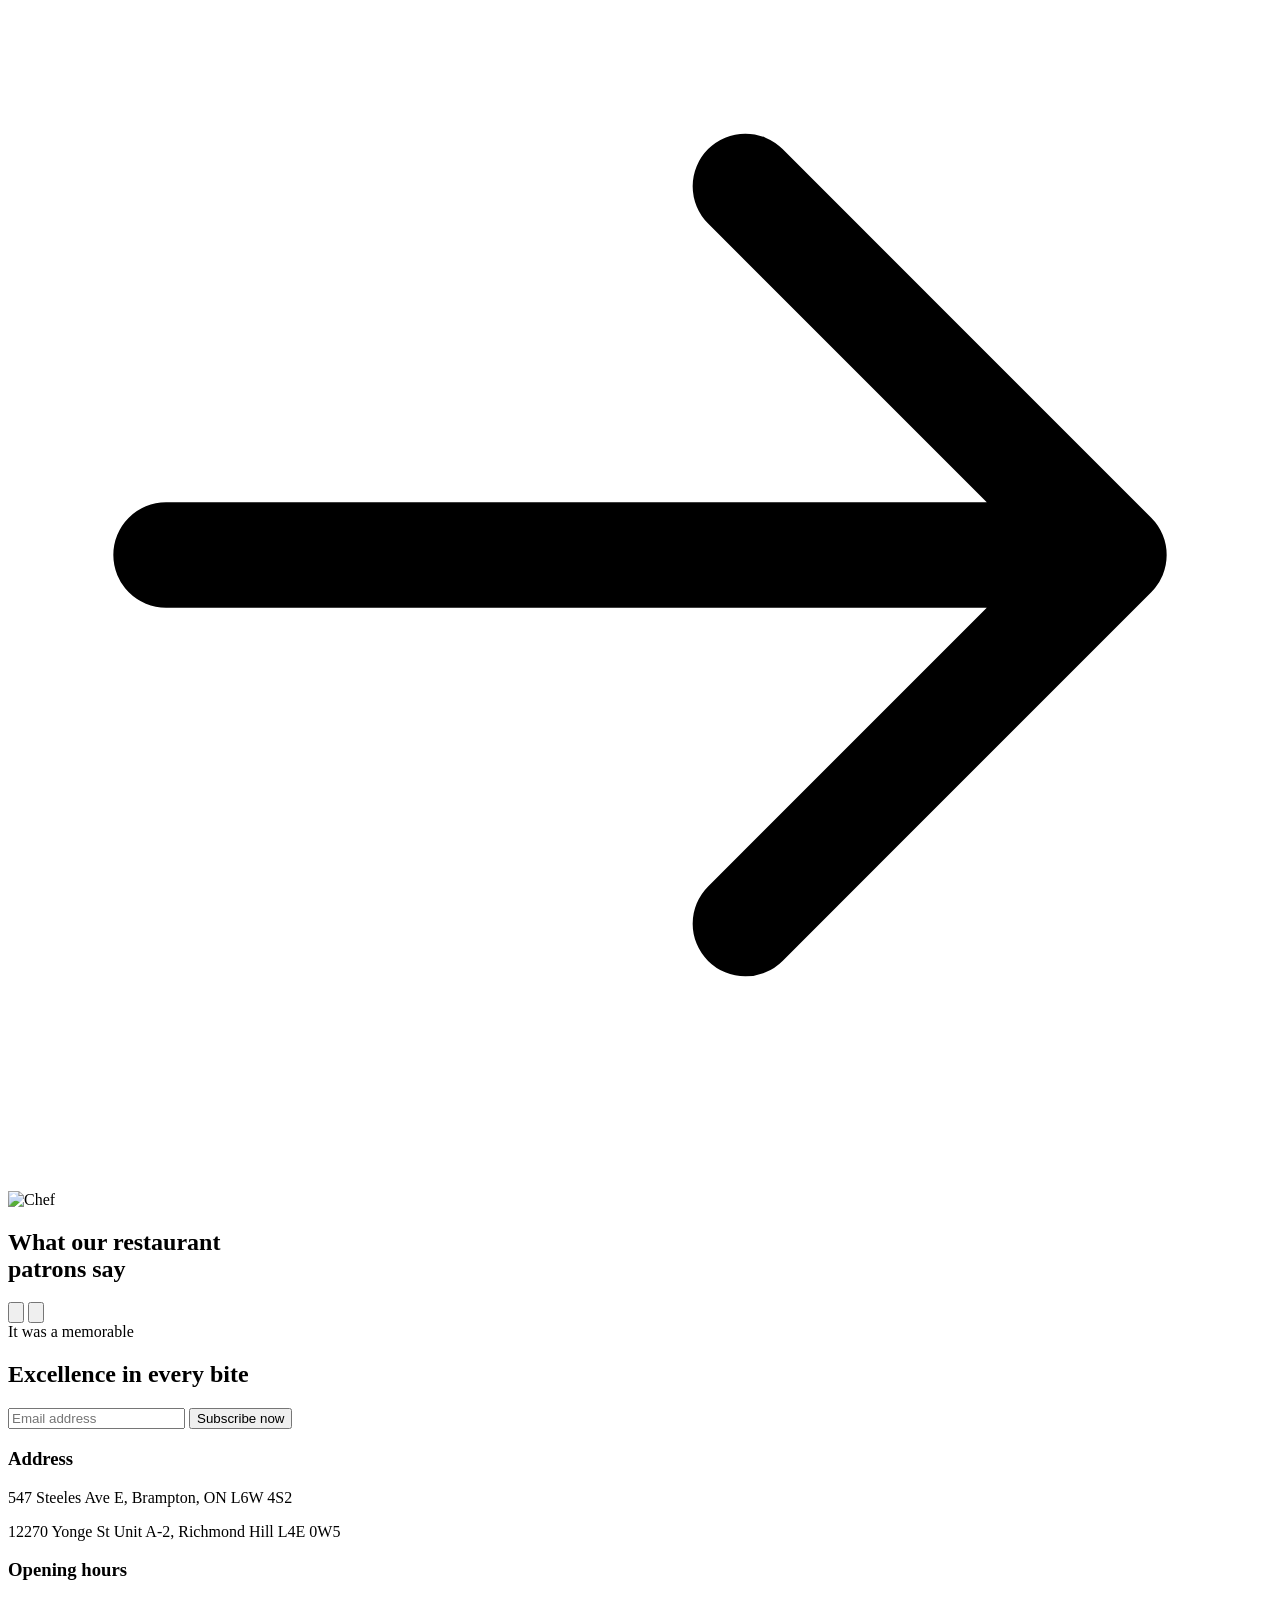
==== commit 2f67891c: "Update index.html" ====
--- a/index.html
+++ b/index.html
@@ -210,6 +210,7 @@
                       <p class="leading-relaxed opacity-70">
                         we offer catering services for a wide variety of events such as corporate lunches, cocktail parties and wedding receptions.
                           We cater events in a variety of locations across the GTA including Toronto, Brampton, Mississauga, and Milton.
+                          To place a catering request, call 905-497-4876.
                     </p>
                   </div>
               </div>
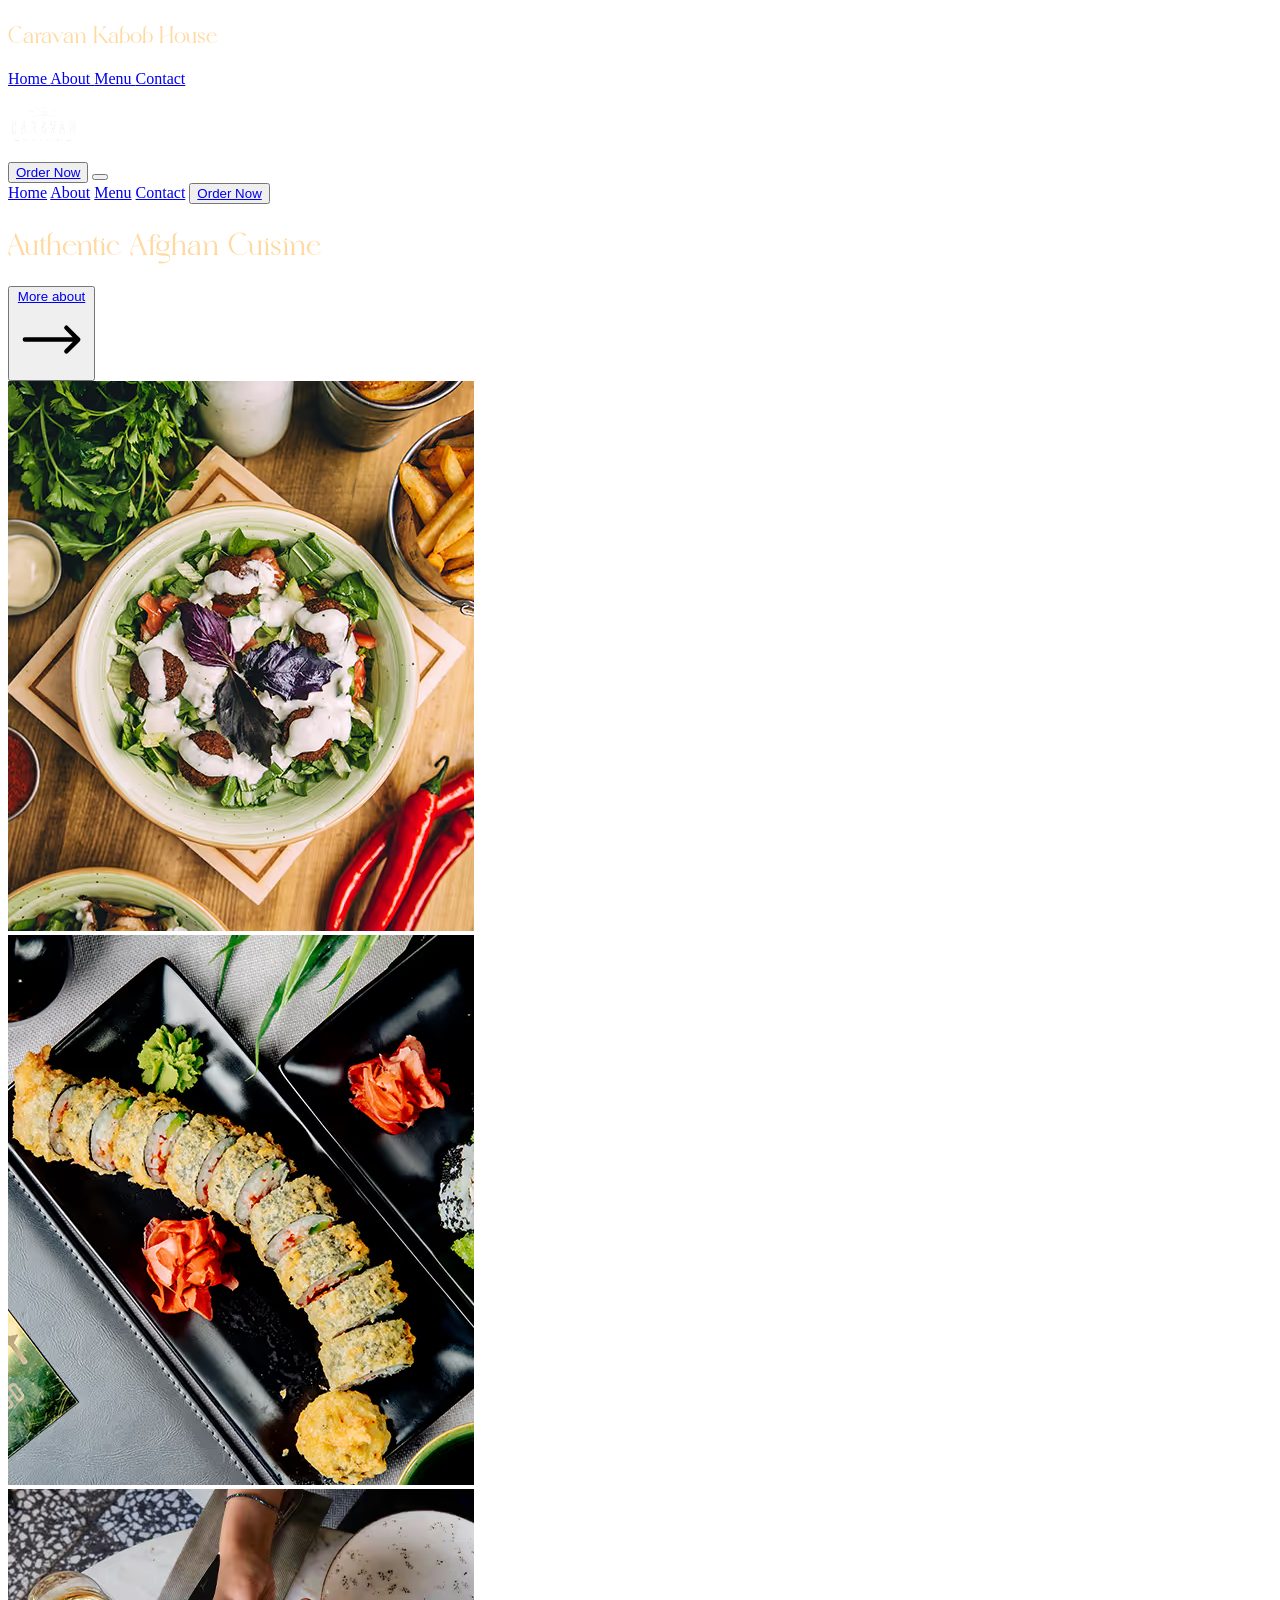
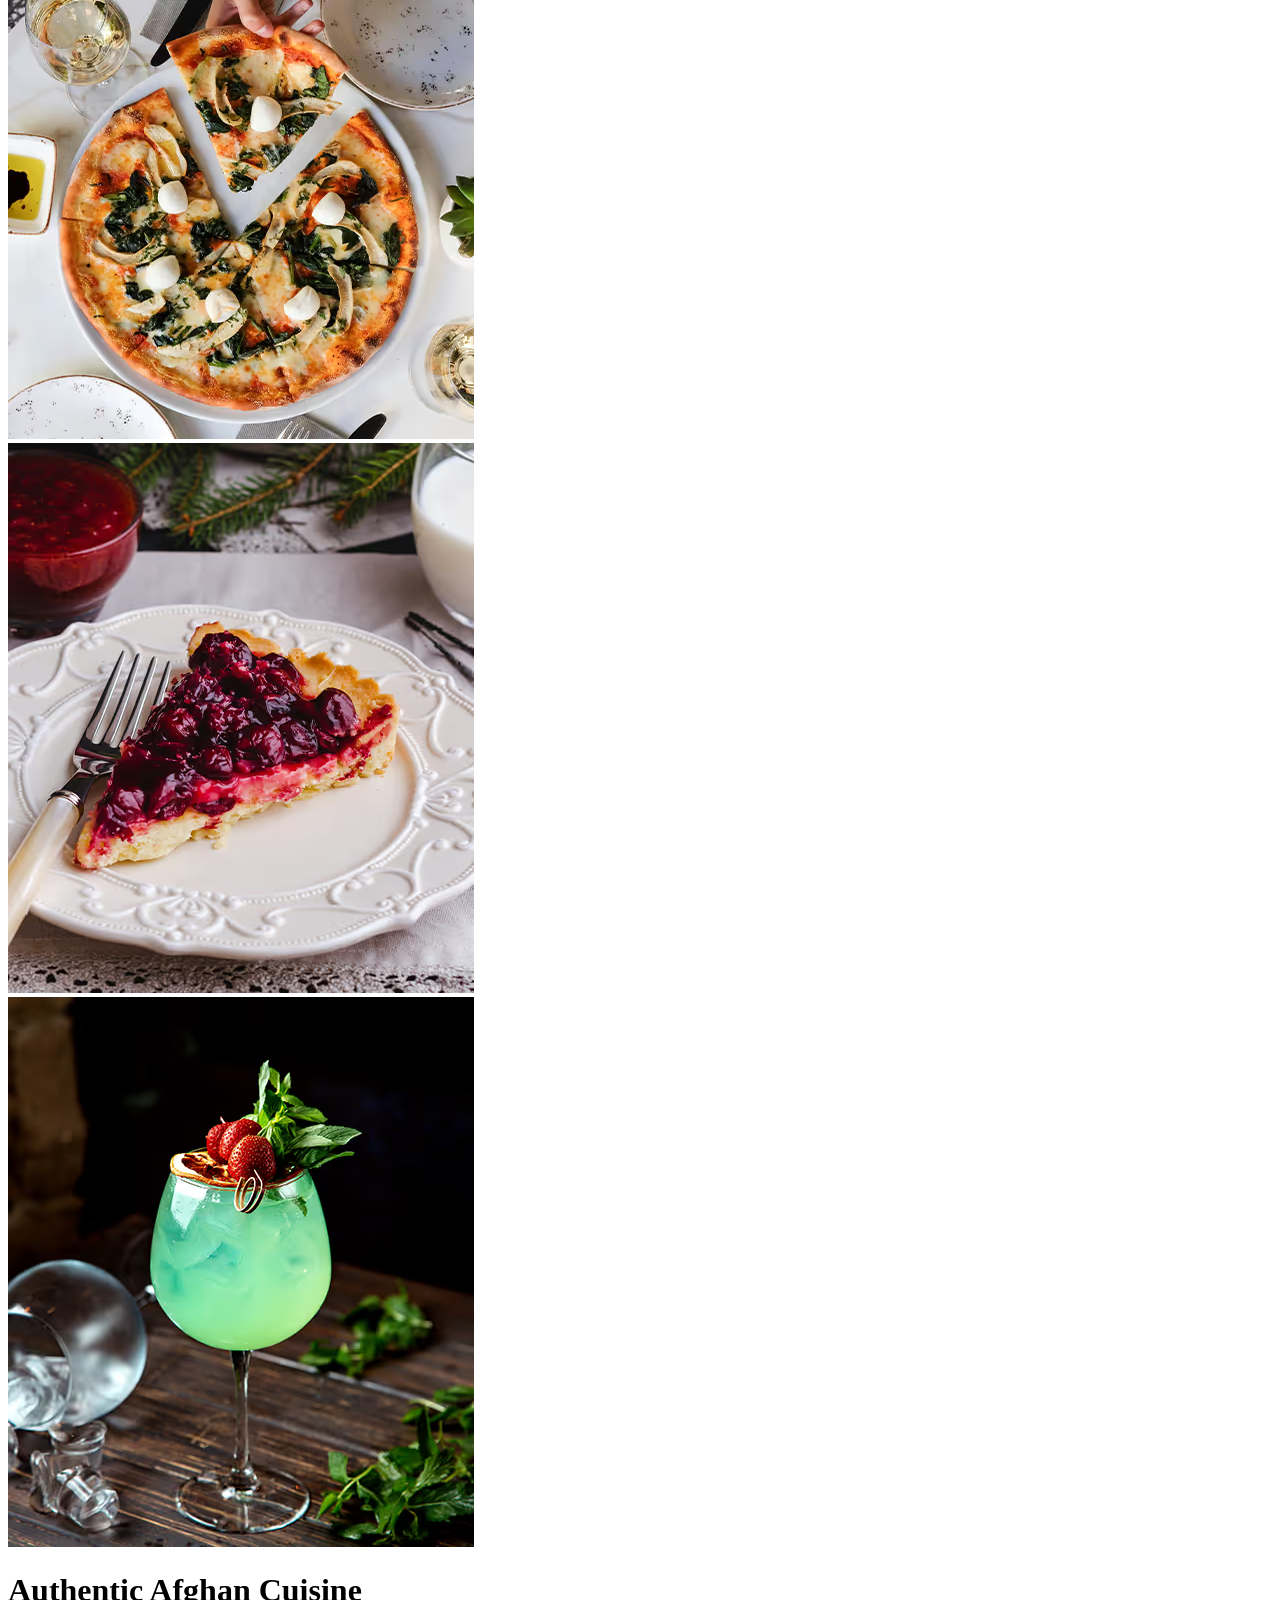
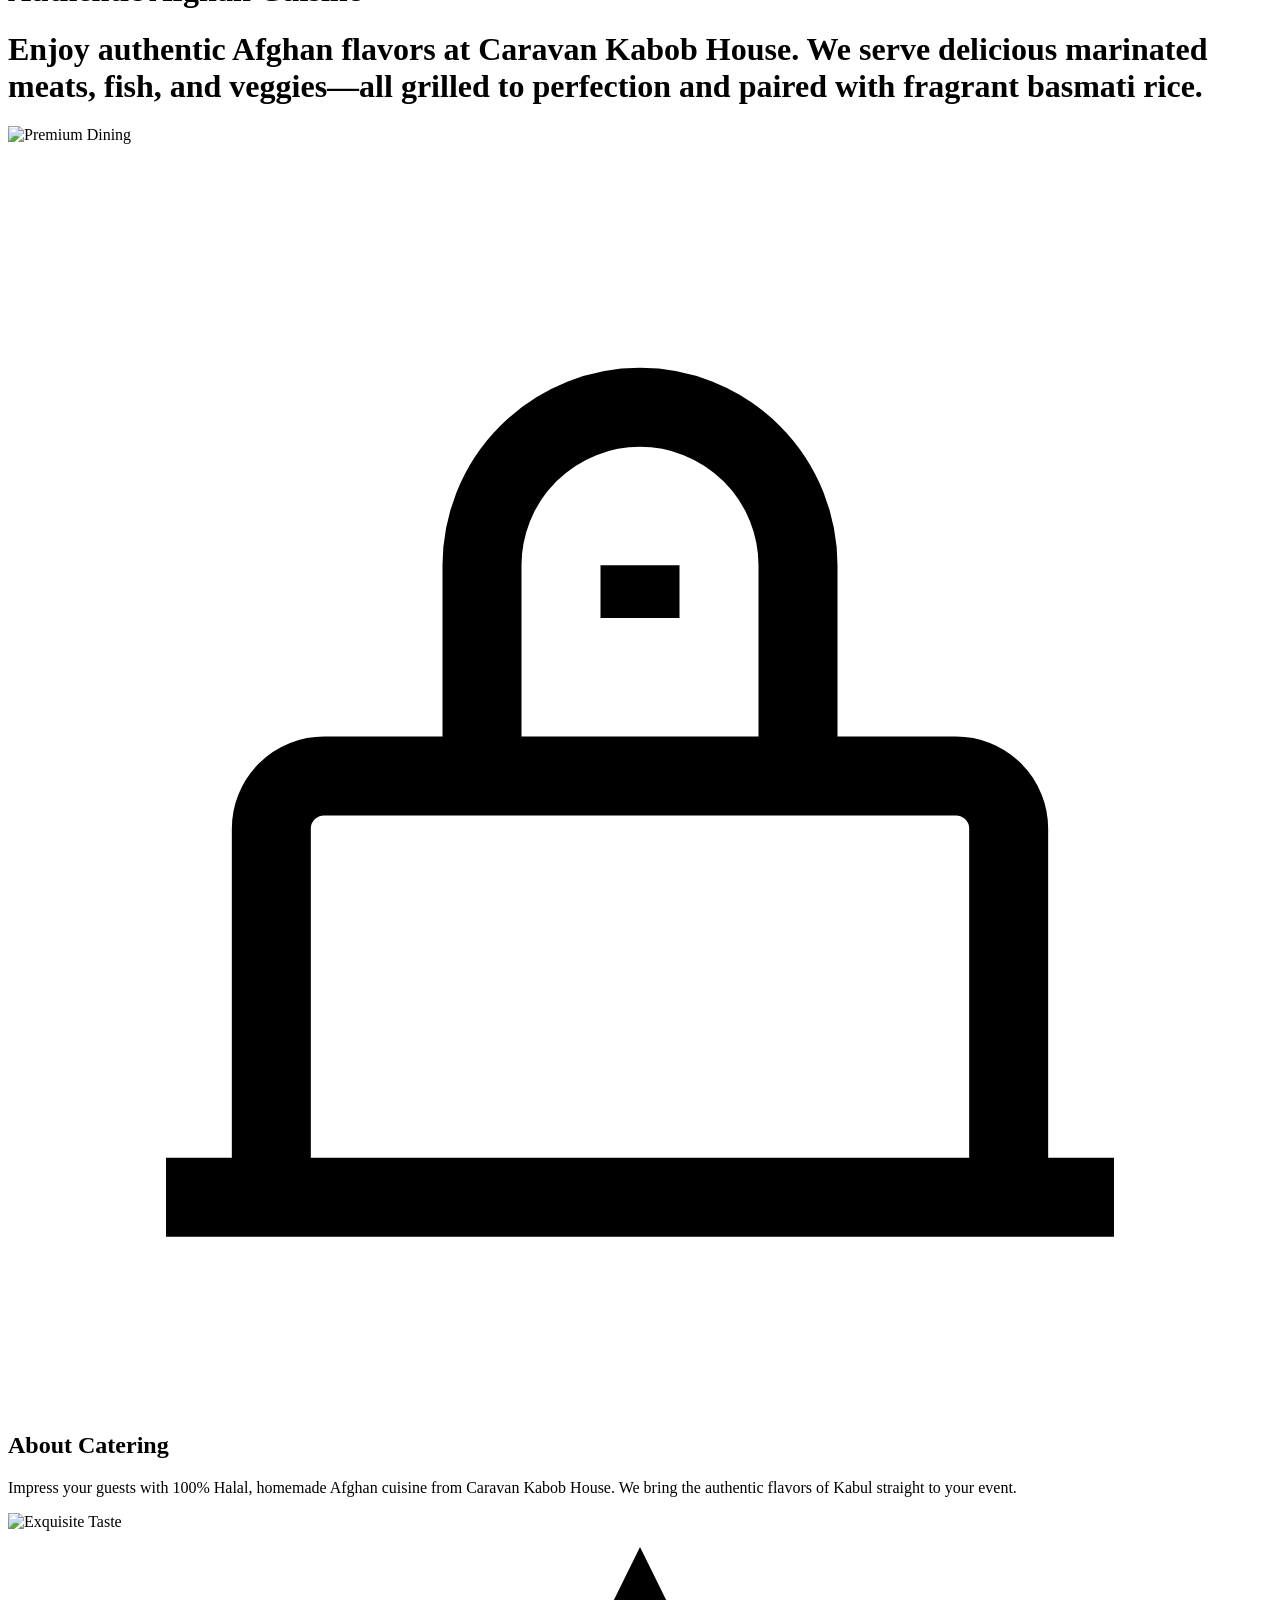
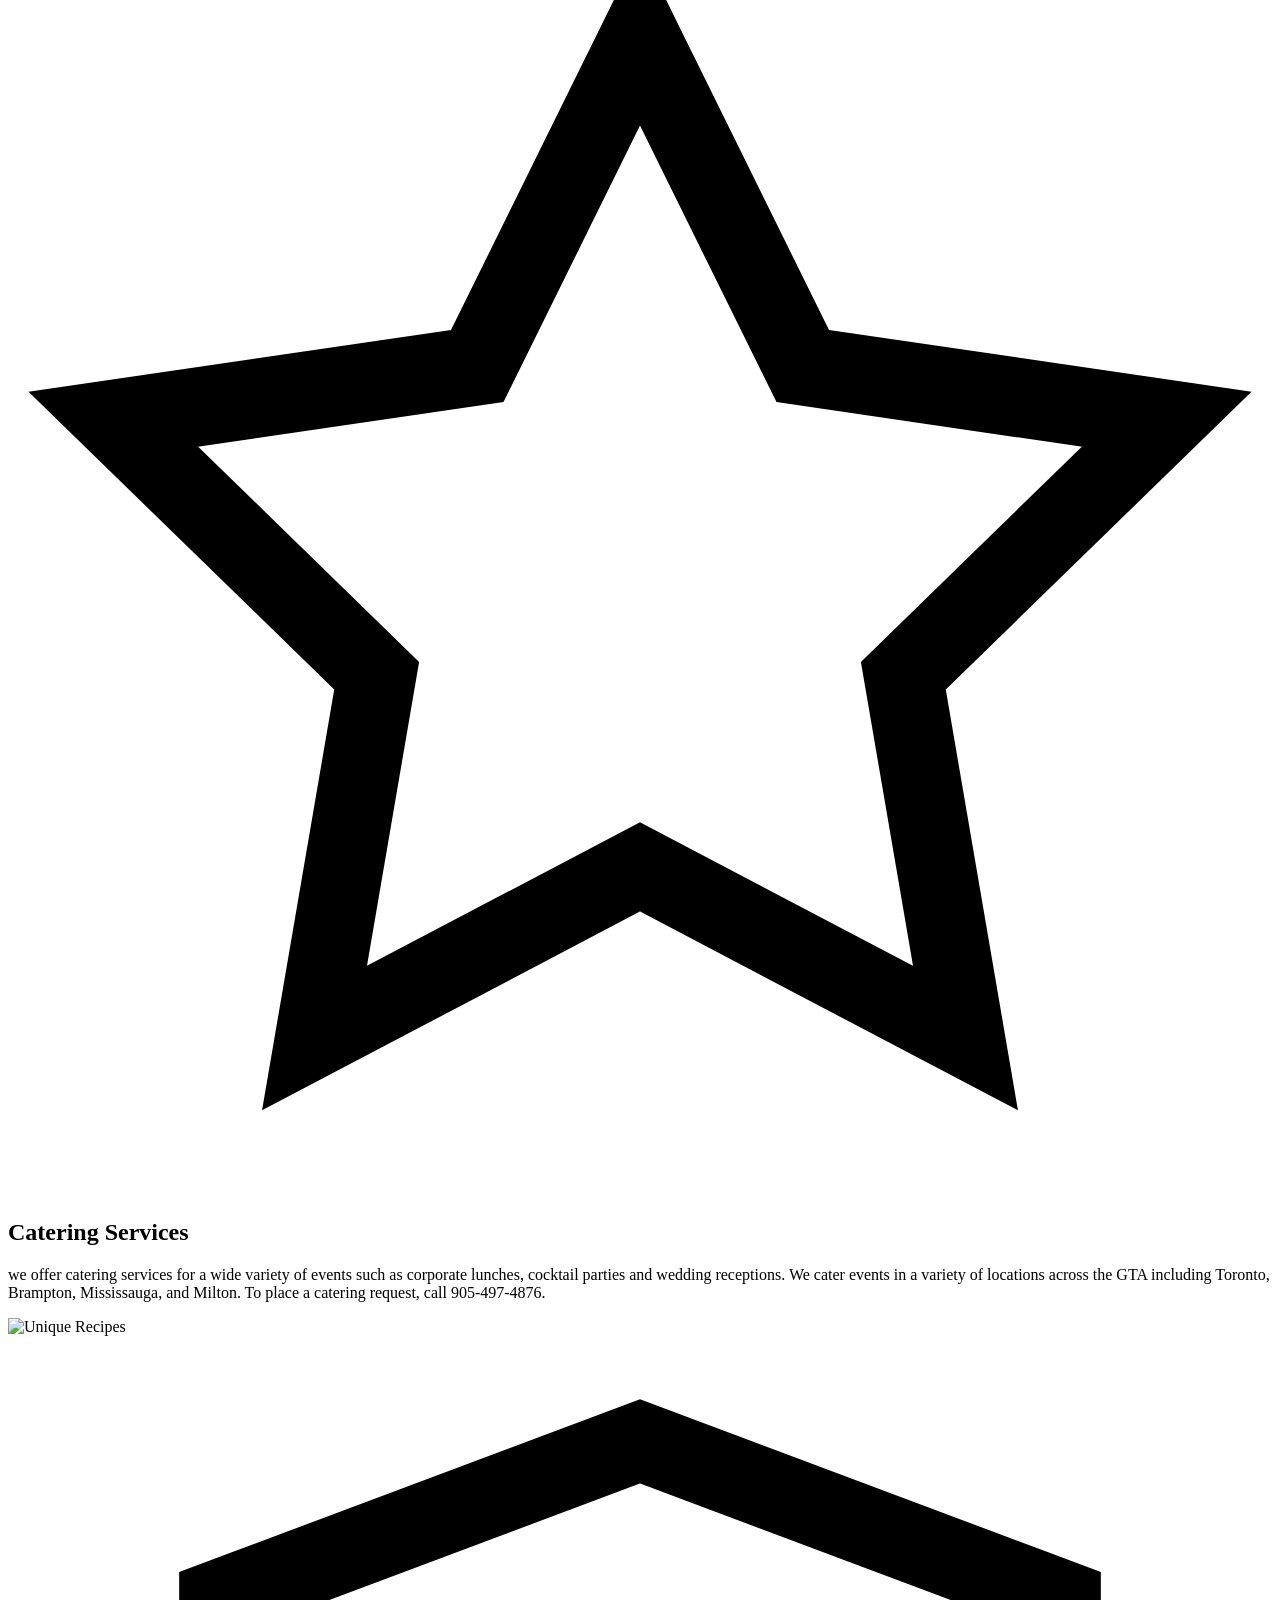
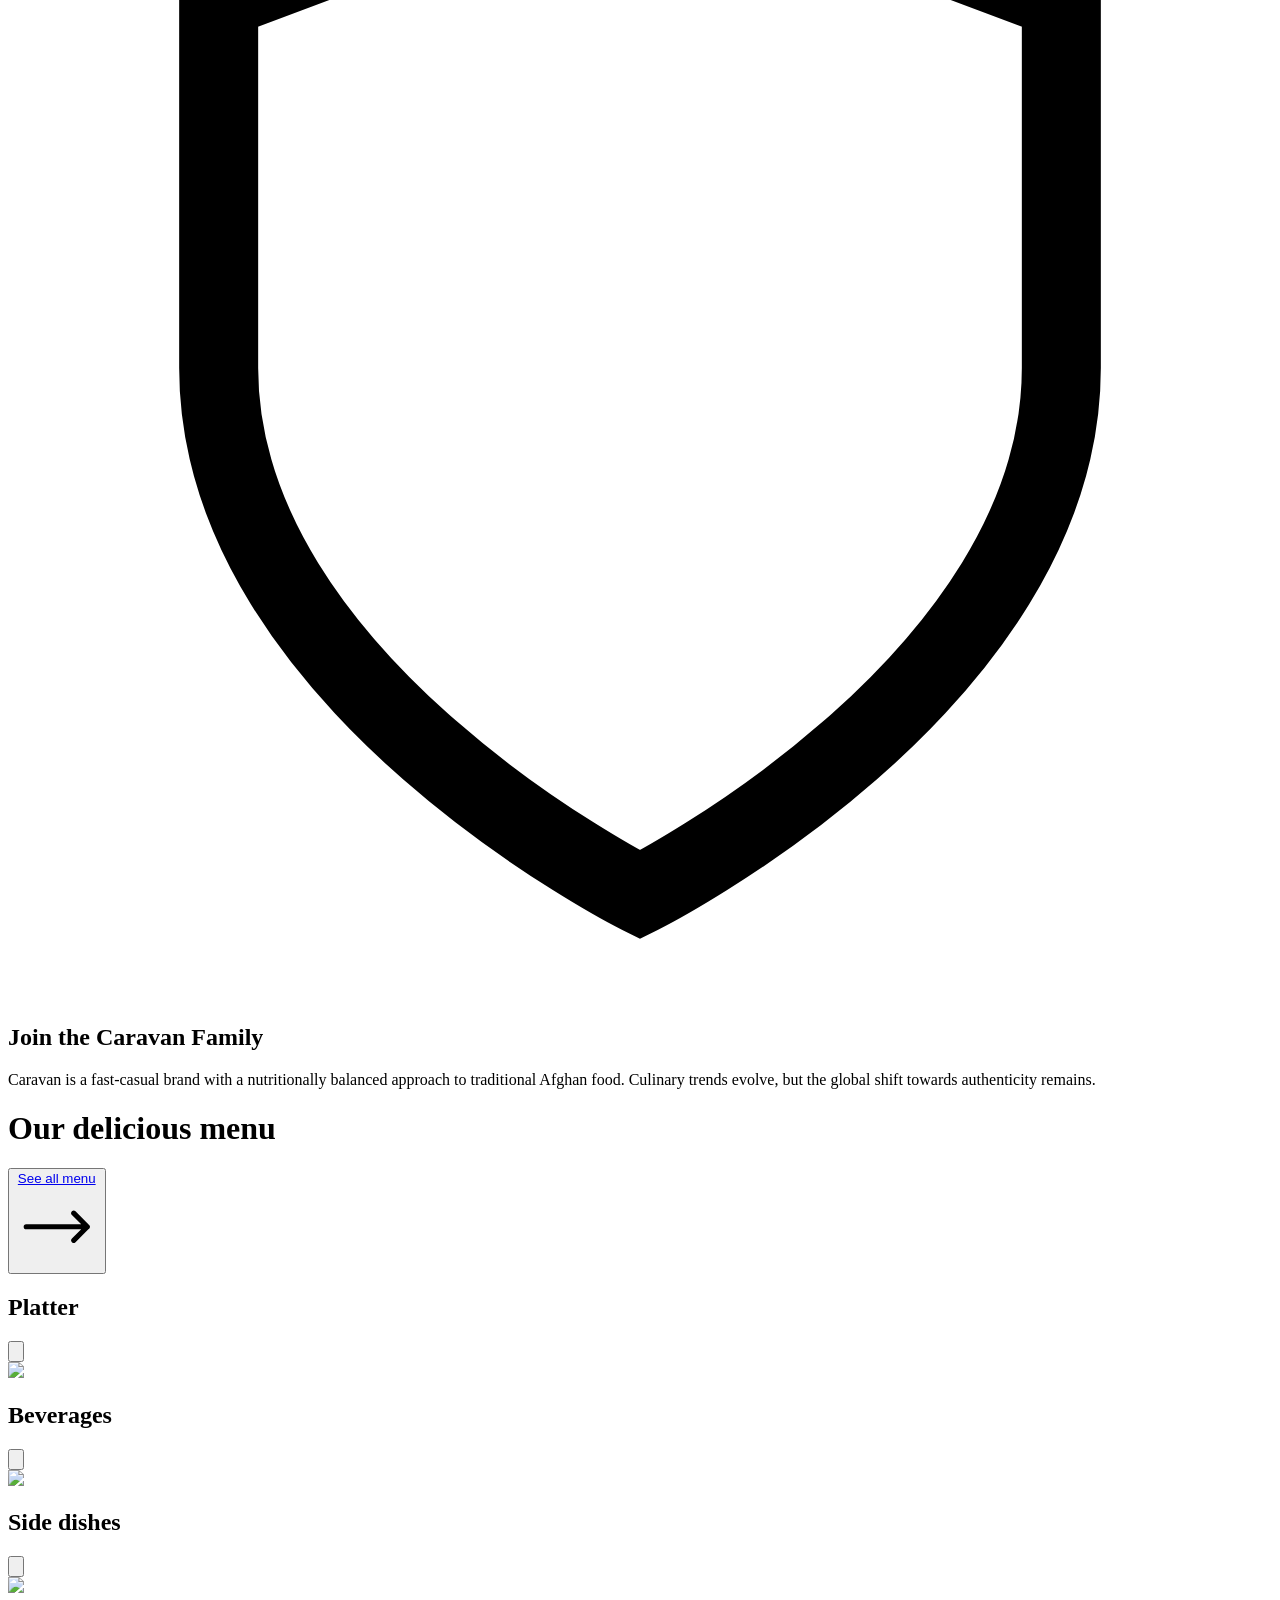
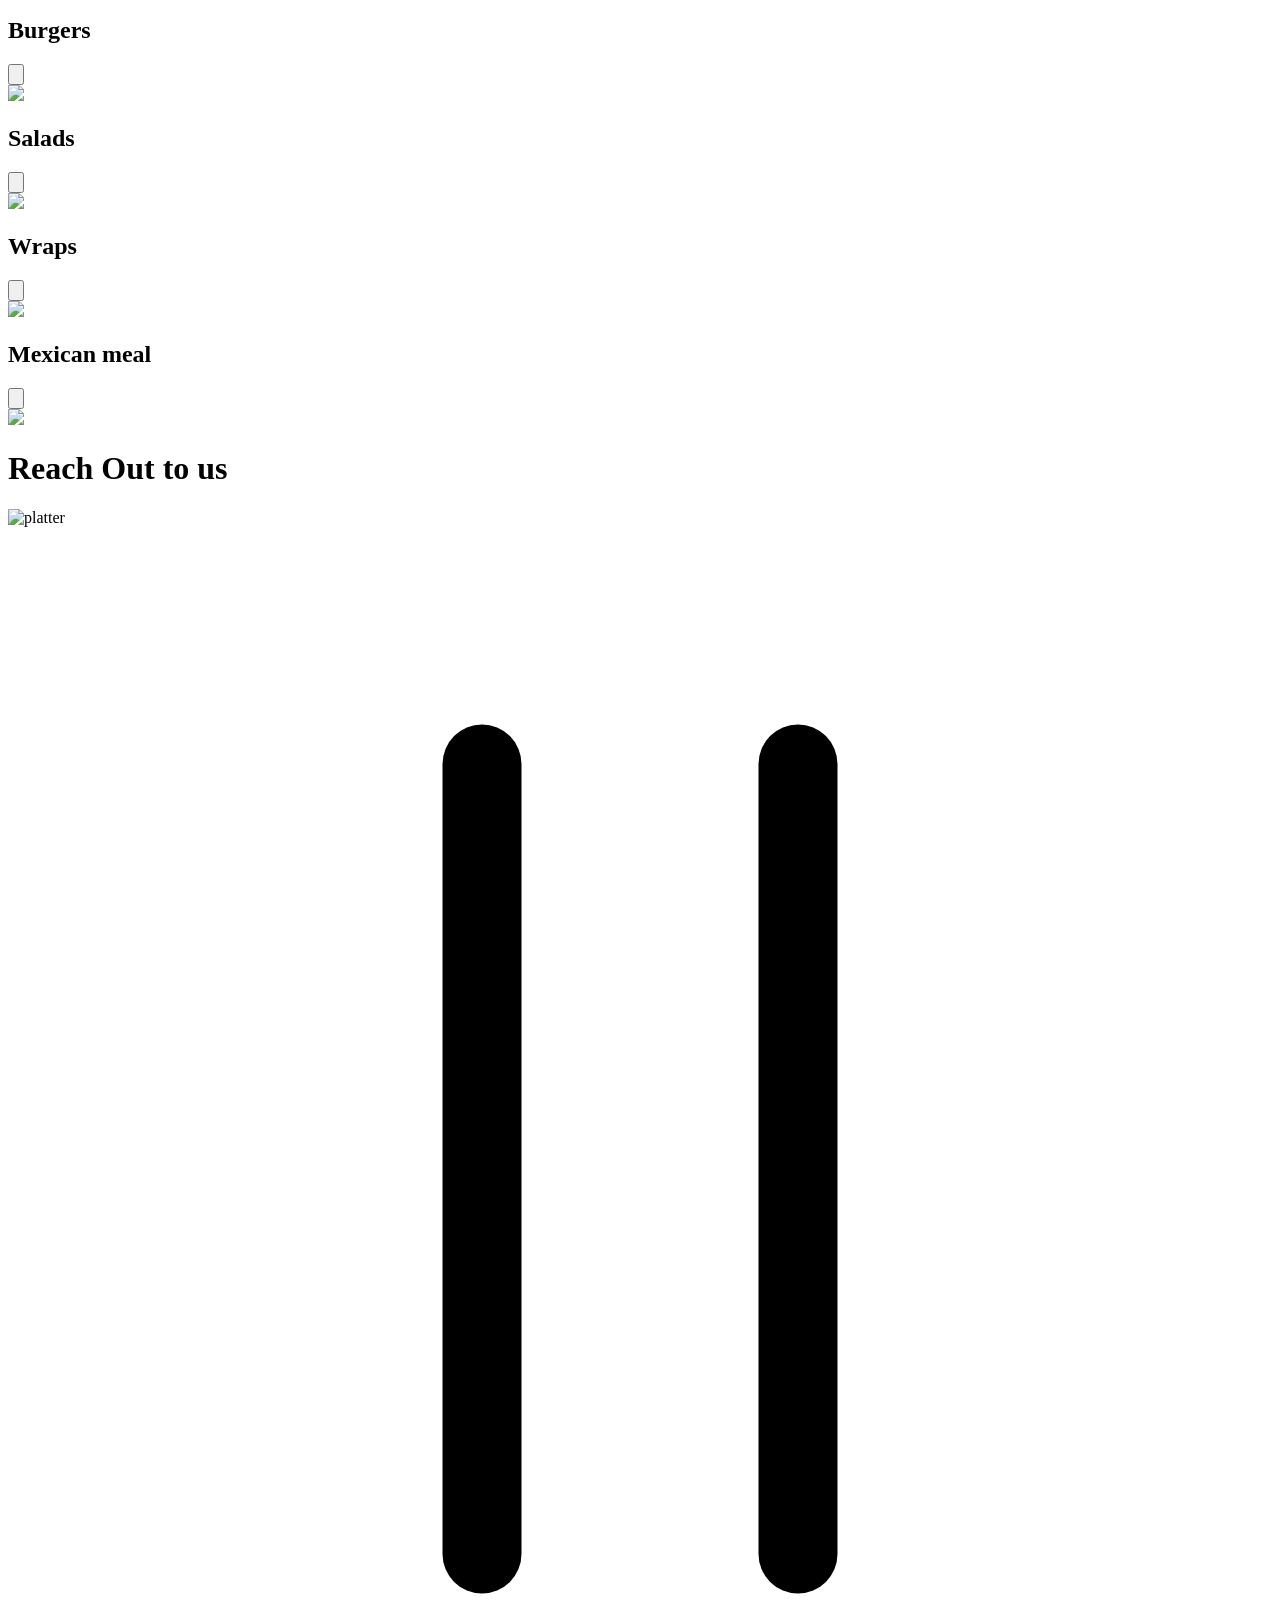
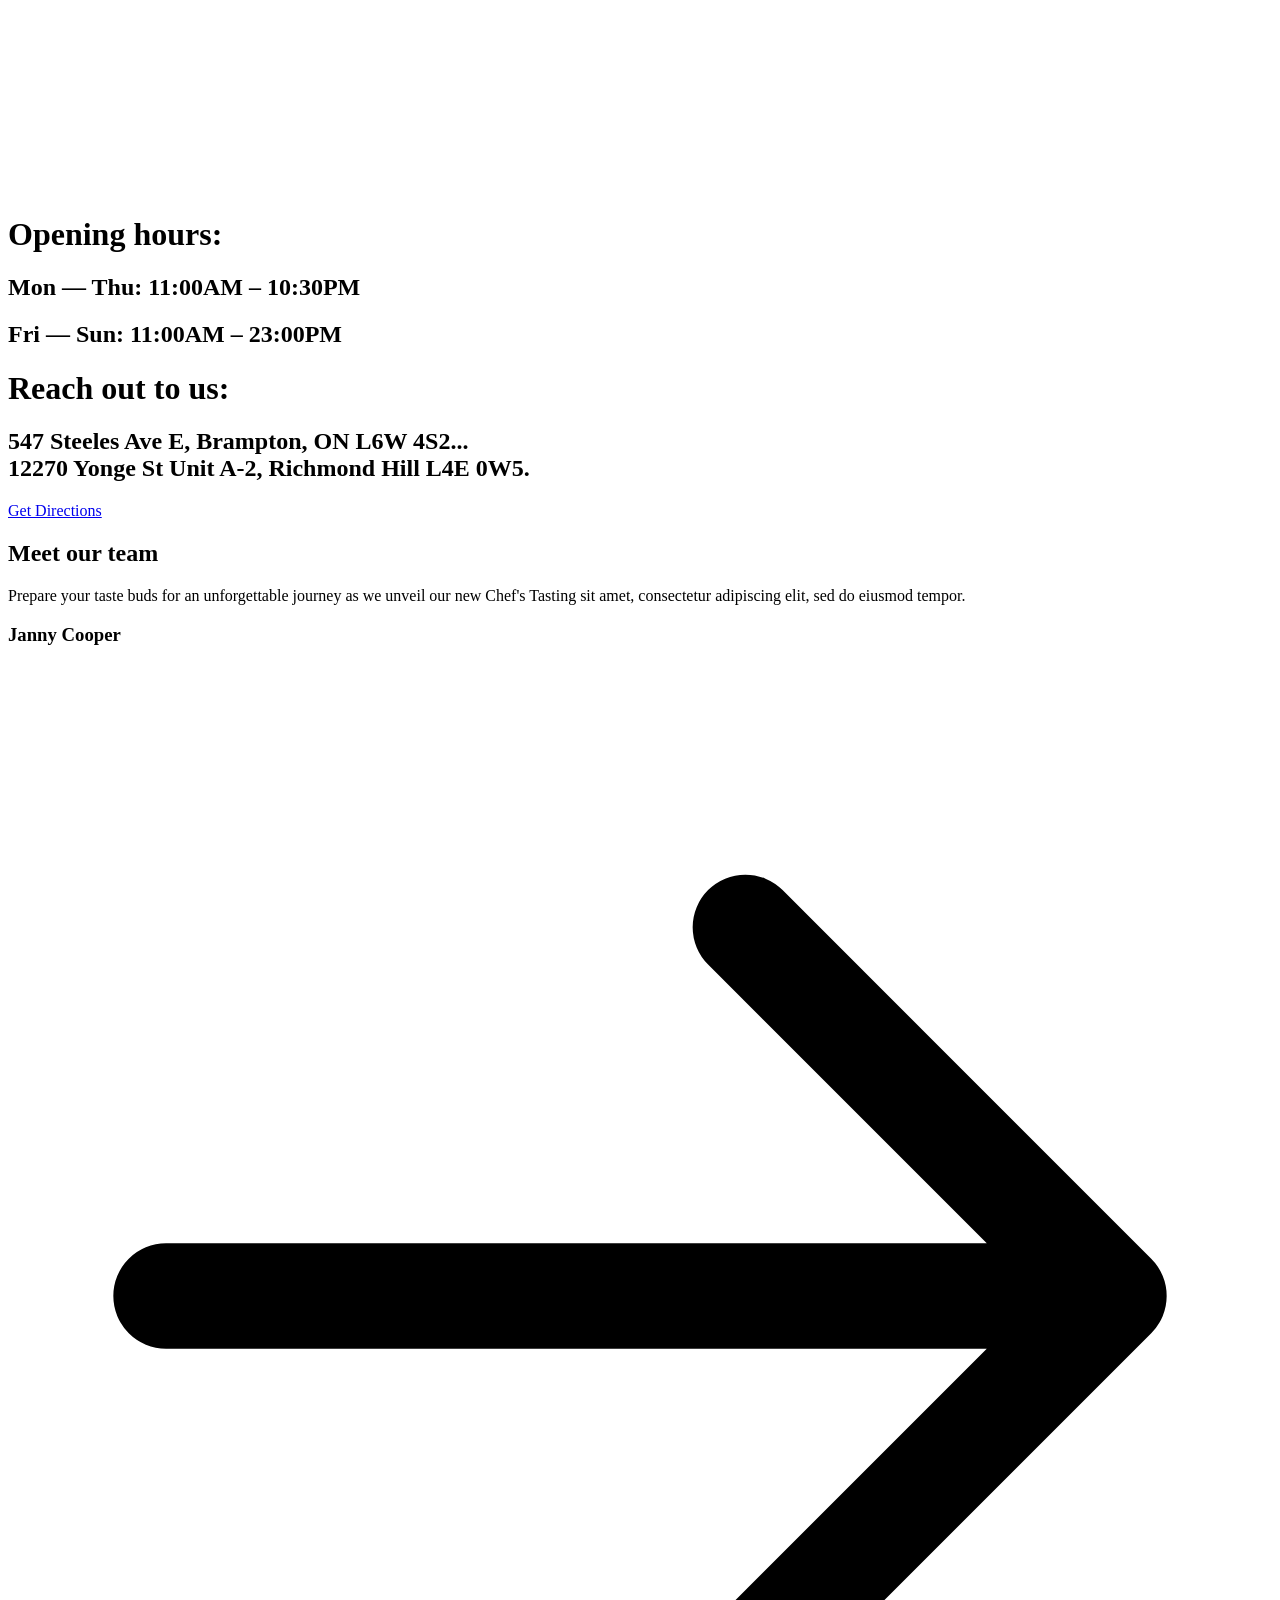
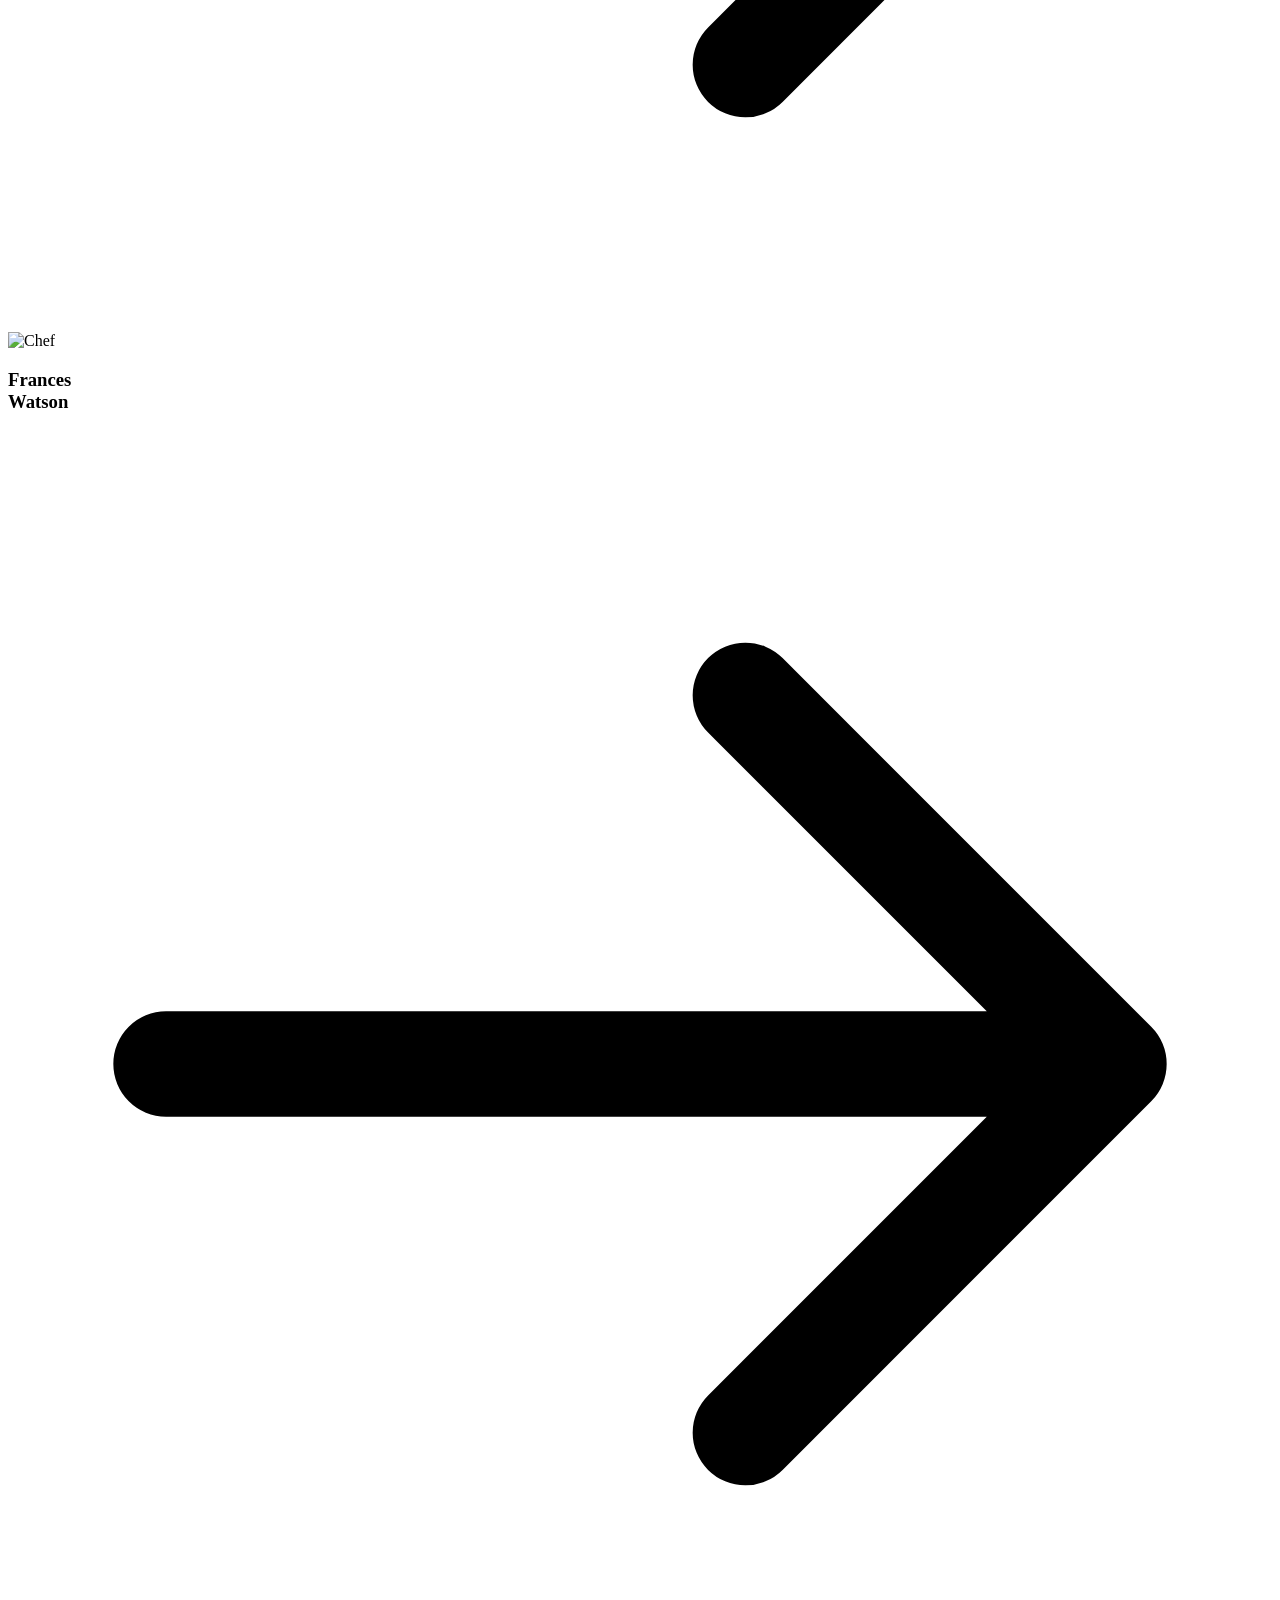
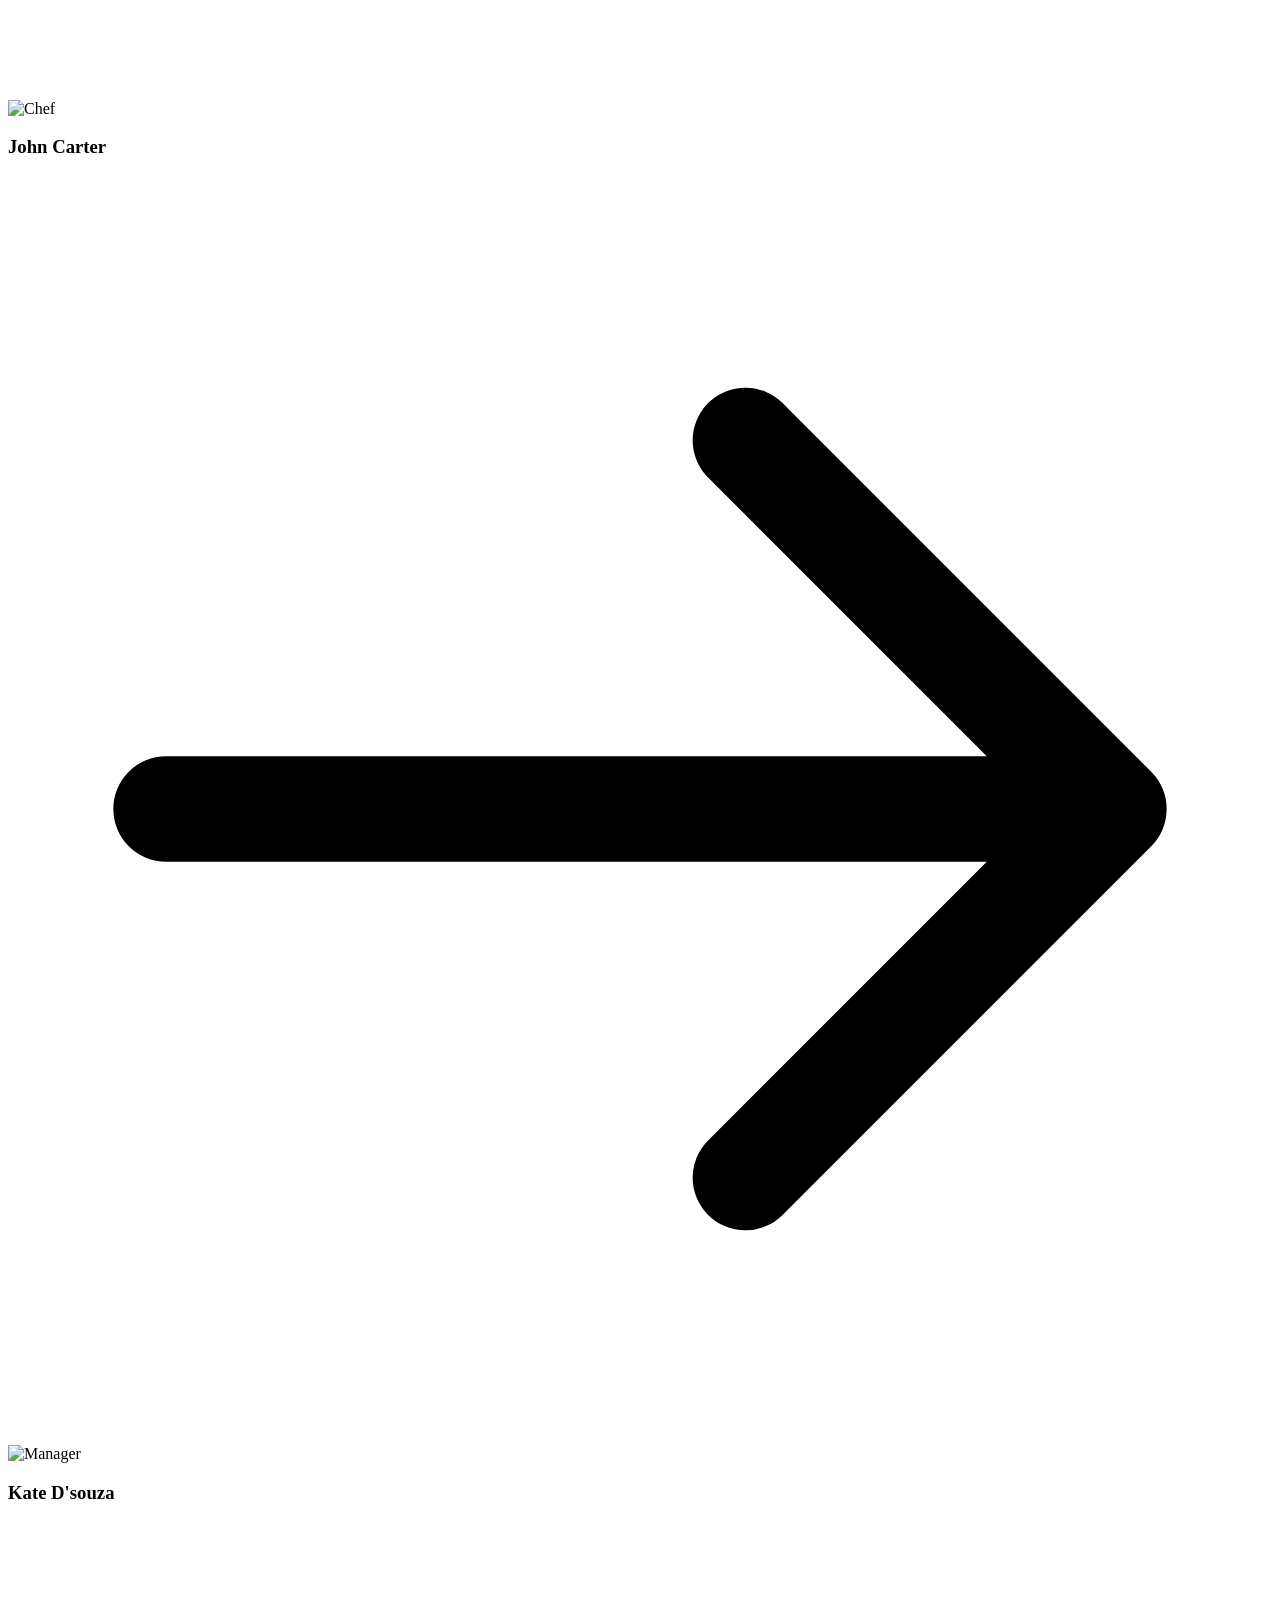
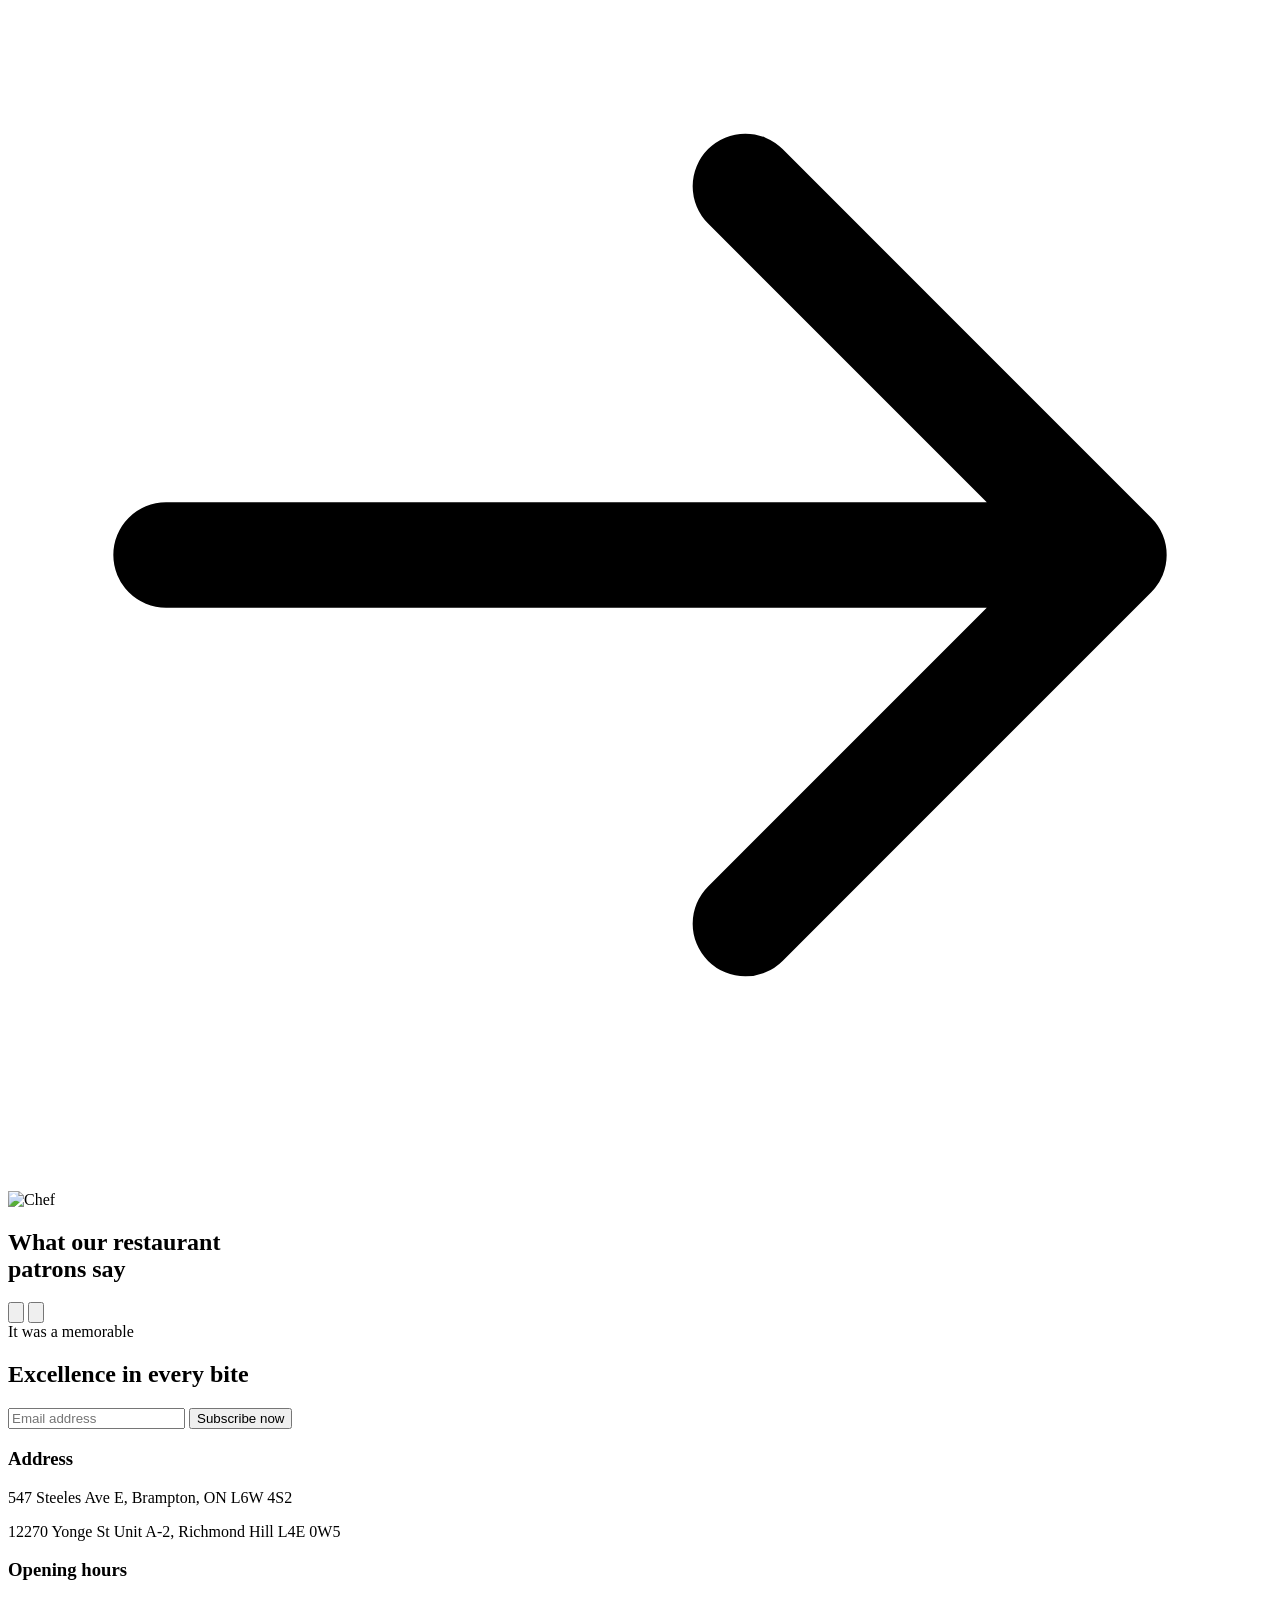
==== commit 3452827a: "Update index.html" ====
--- a/index.html
+++ b/index.html
@@ -74,7 +74,7 @@
     
                 <div class="flex items-center gap-6">
                     <button class="hidden sm:block px-6 py-2 rounded-full border border-[#FFD99F] text-[#FFD99F] hover:bg-[#FFD99F] hover:text-[#1B2D1F] transition-all duration-500 transform hover:scale-105 active:scale-95 whitespace-nowrap">
-                        <a href="./menu.html">Menu</a>
+                        <a href="https://www.ubereats.com/ca/store/caravan-kabob-house-brampton/h0nDEqgZTf6zuidRwJRQfA">Order Now</a>
                     </button>
     
                     <button onclick="toggleMenu()" class="md:hidden flex flex-col gap-1.5 z-[100] relative p-2">
@@ -92,7 +92,7 @@
             <a href="./menu.html" class="mobile-link opacity-0 hover:text-[#FFD99F] transition-all">Menu</a>
             <a href="./contact.html" class="mobile-link opacity-0 hover:text-[#FFD99F] transition-all">Contact</a>
             <button class="mt-4 px-8 py-3 rounded-full border border-[#FFD99F] text-[#FFD99F] mobile-link opacity-0">
-                <a href="./menu.html">Menu</a>
+                <a href="https://www.ubereats.com/ca/store/caravan-kabob-house-brampton/h0nDEqgZTf6zuidRwJRQfA">Order Now</a>
             </button>
         </div>
     </nav>
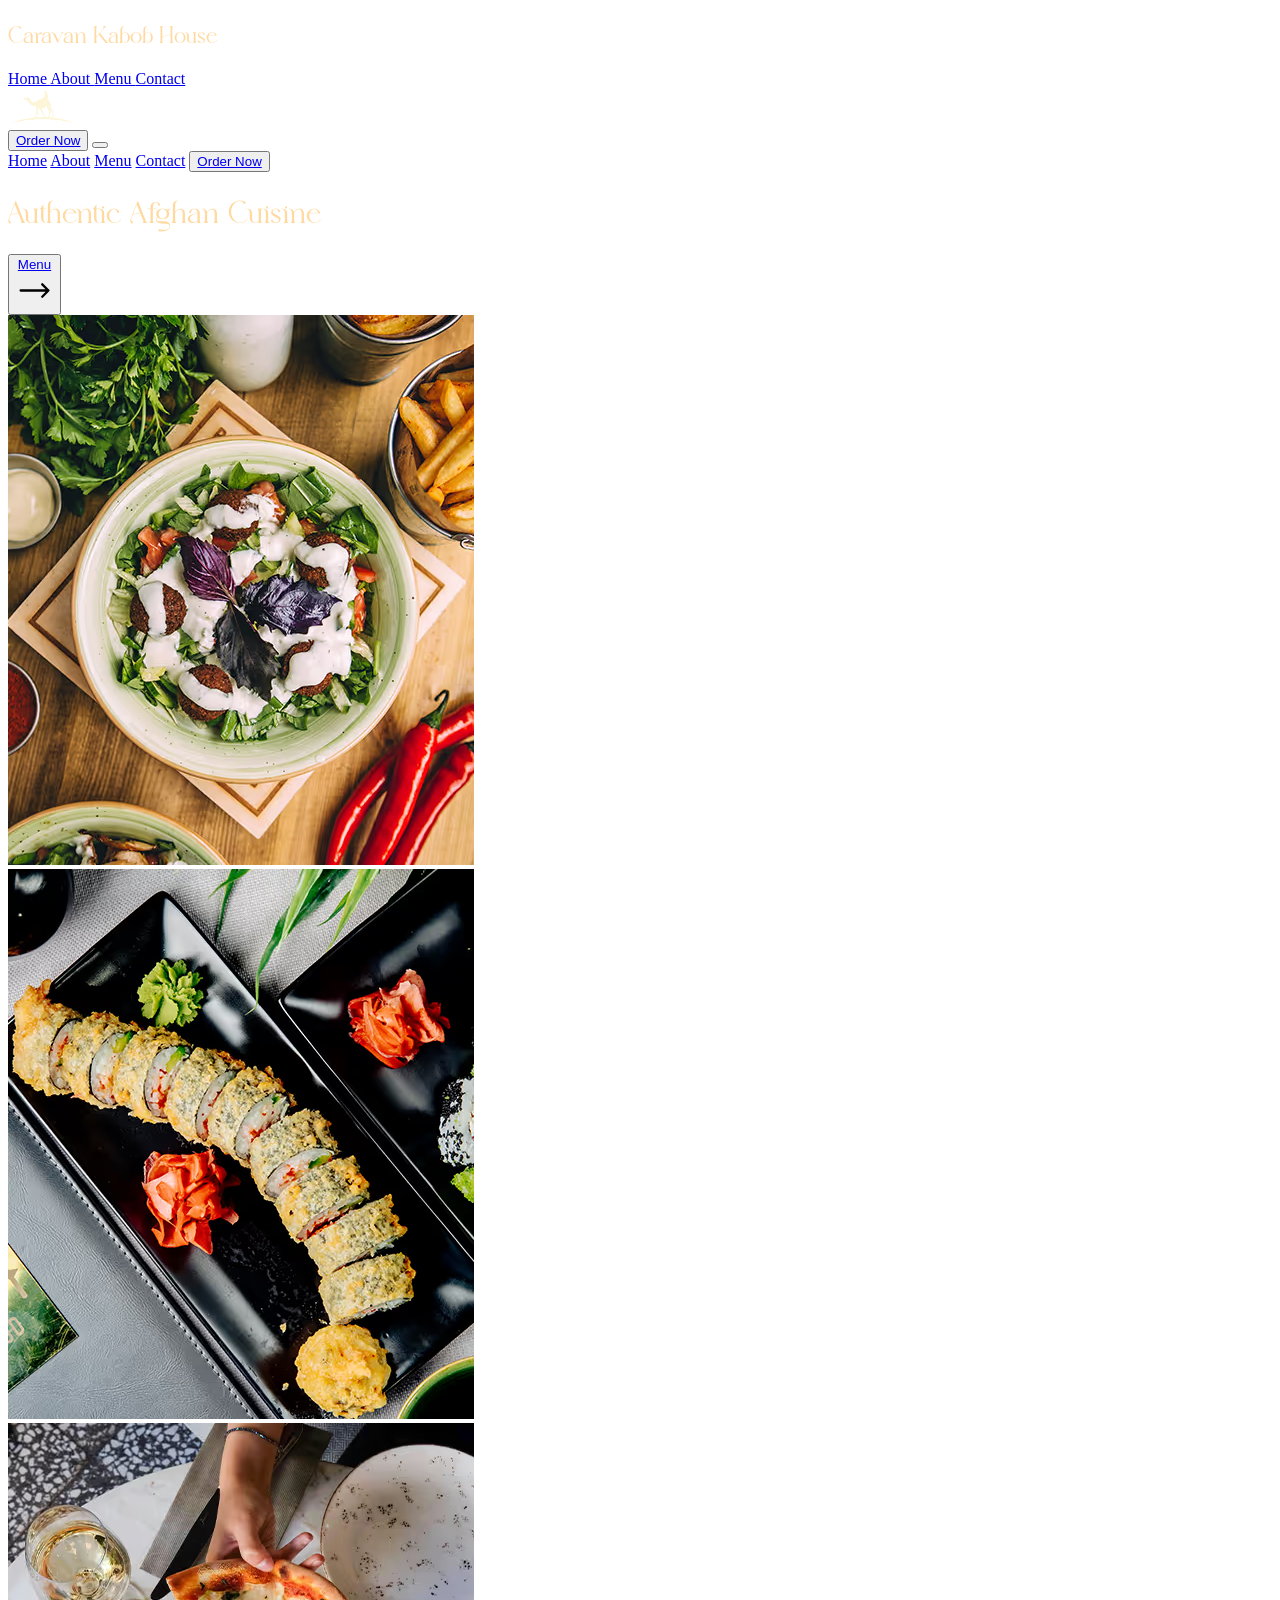
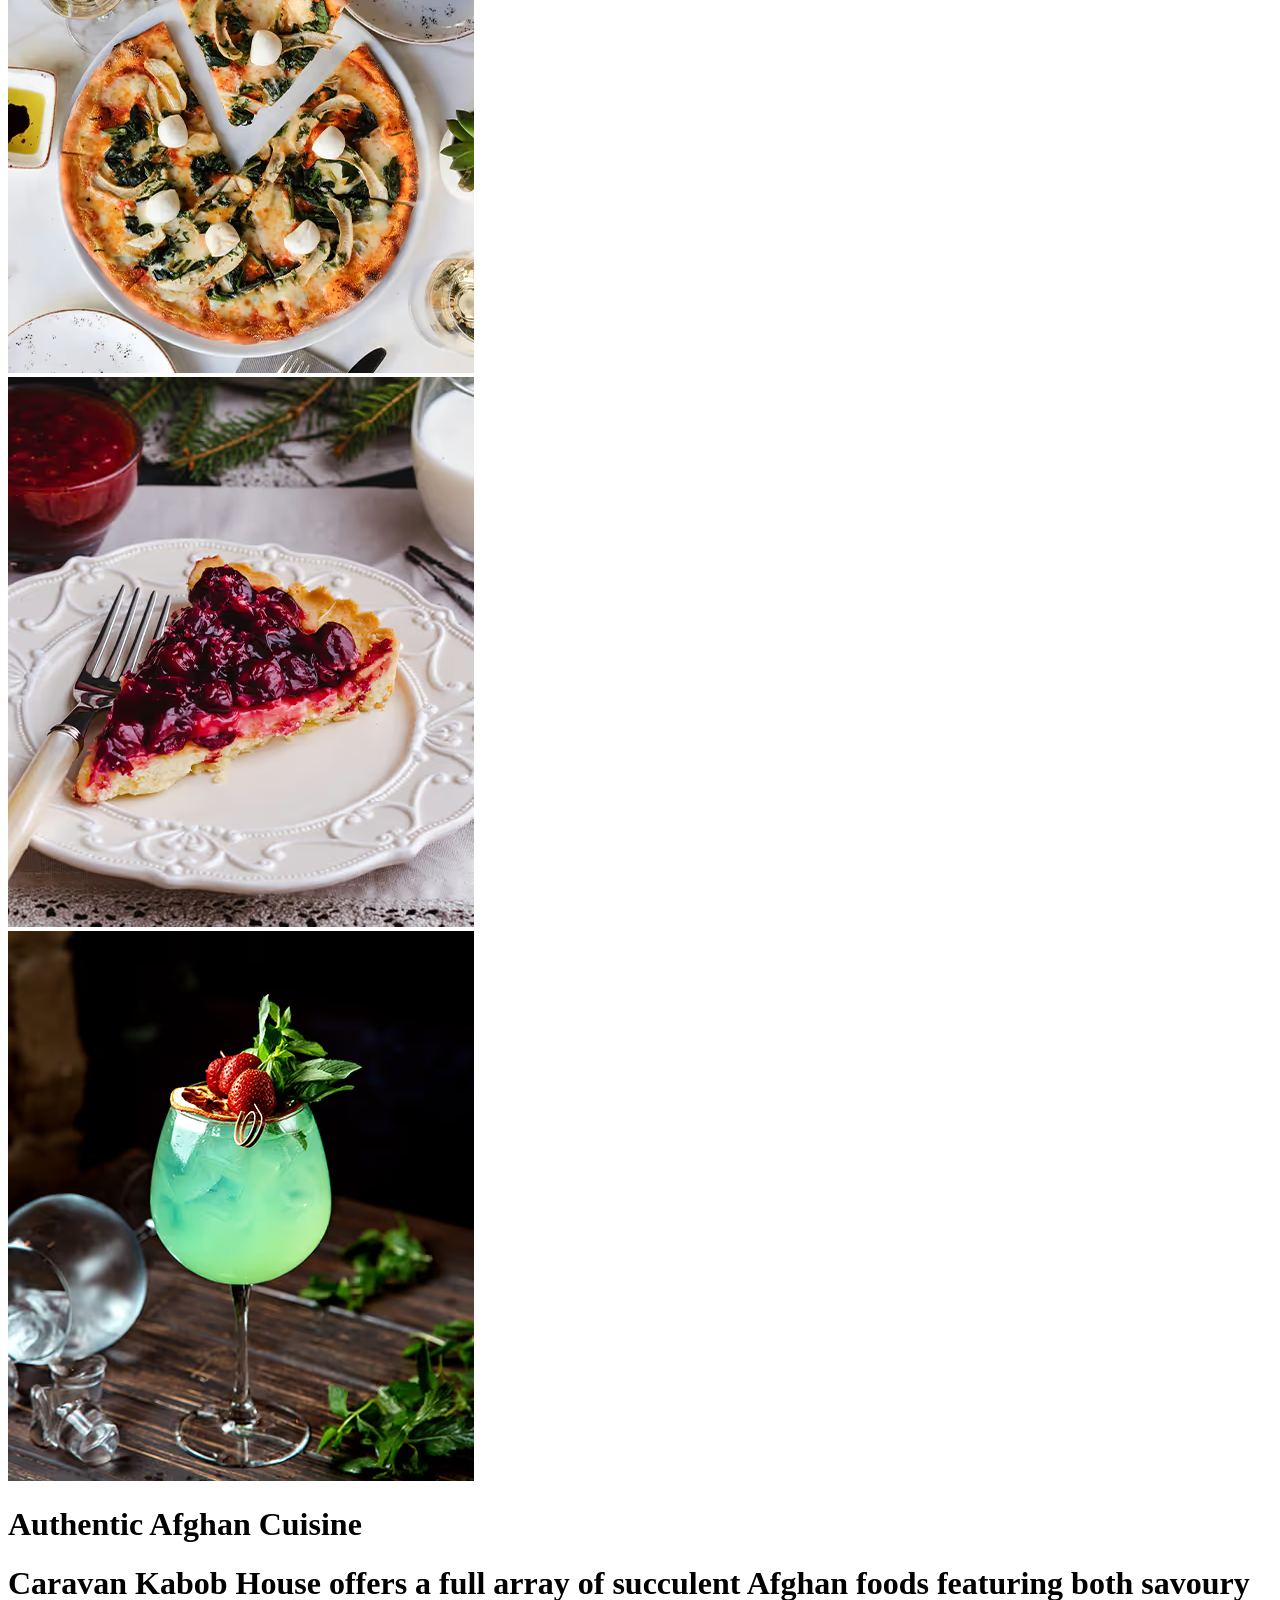
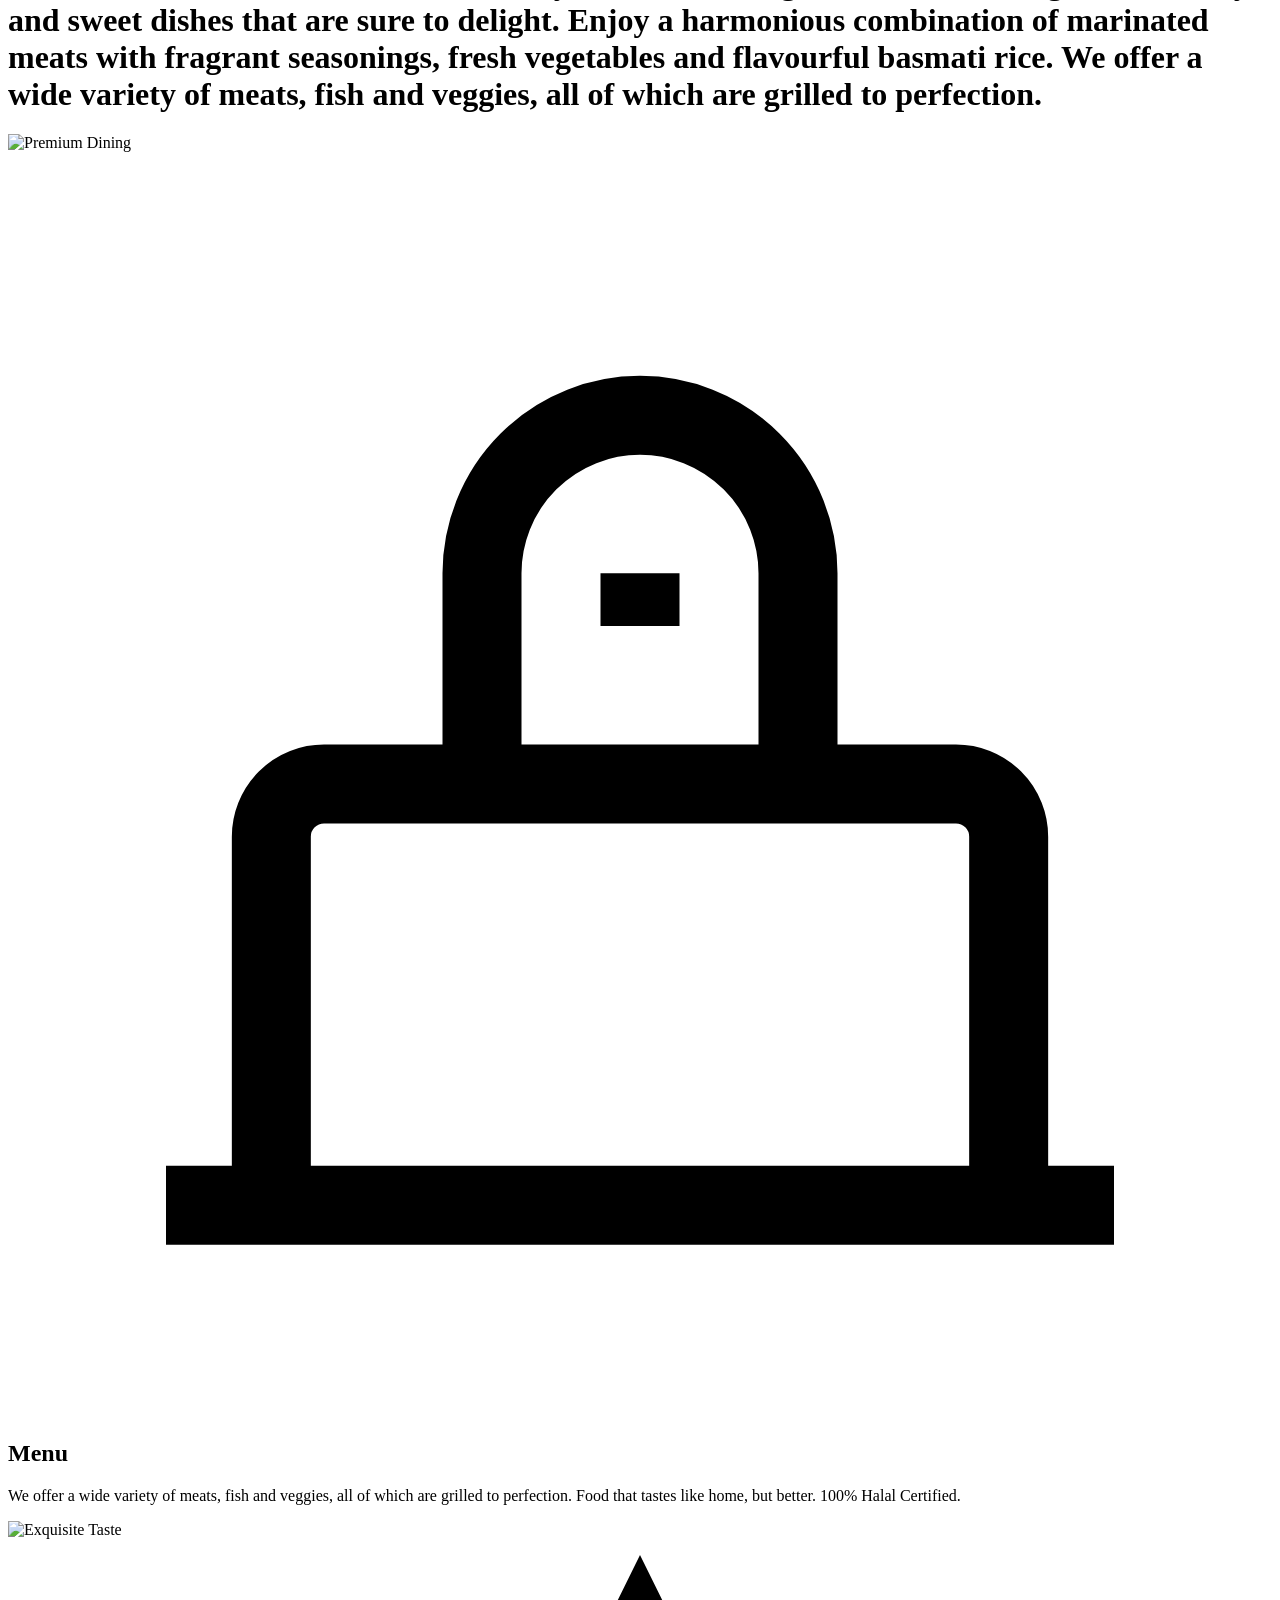
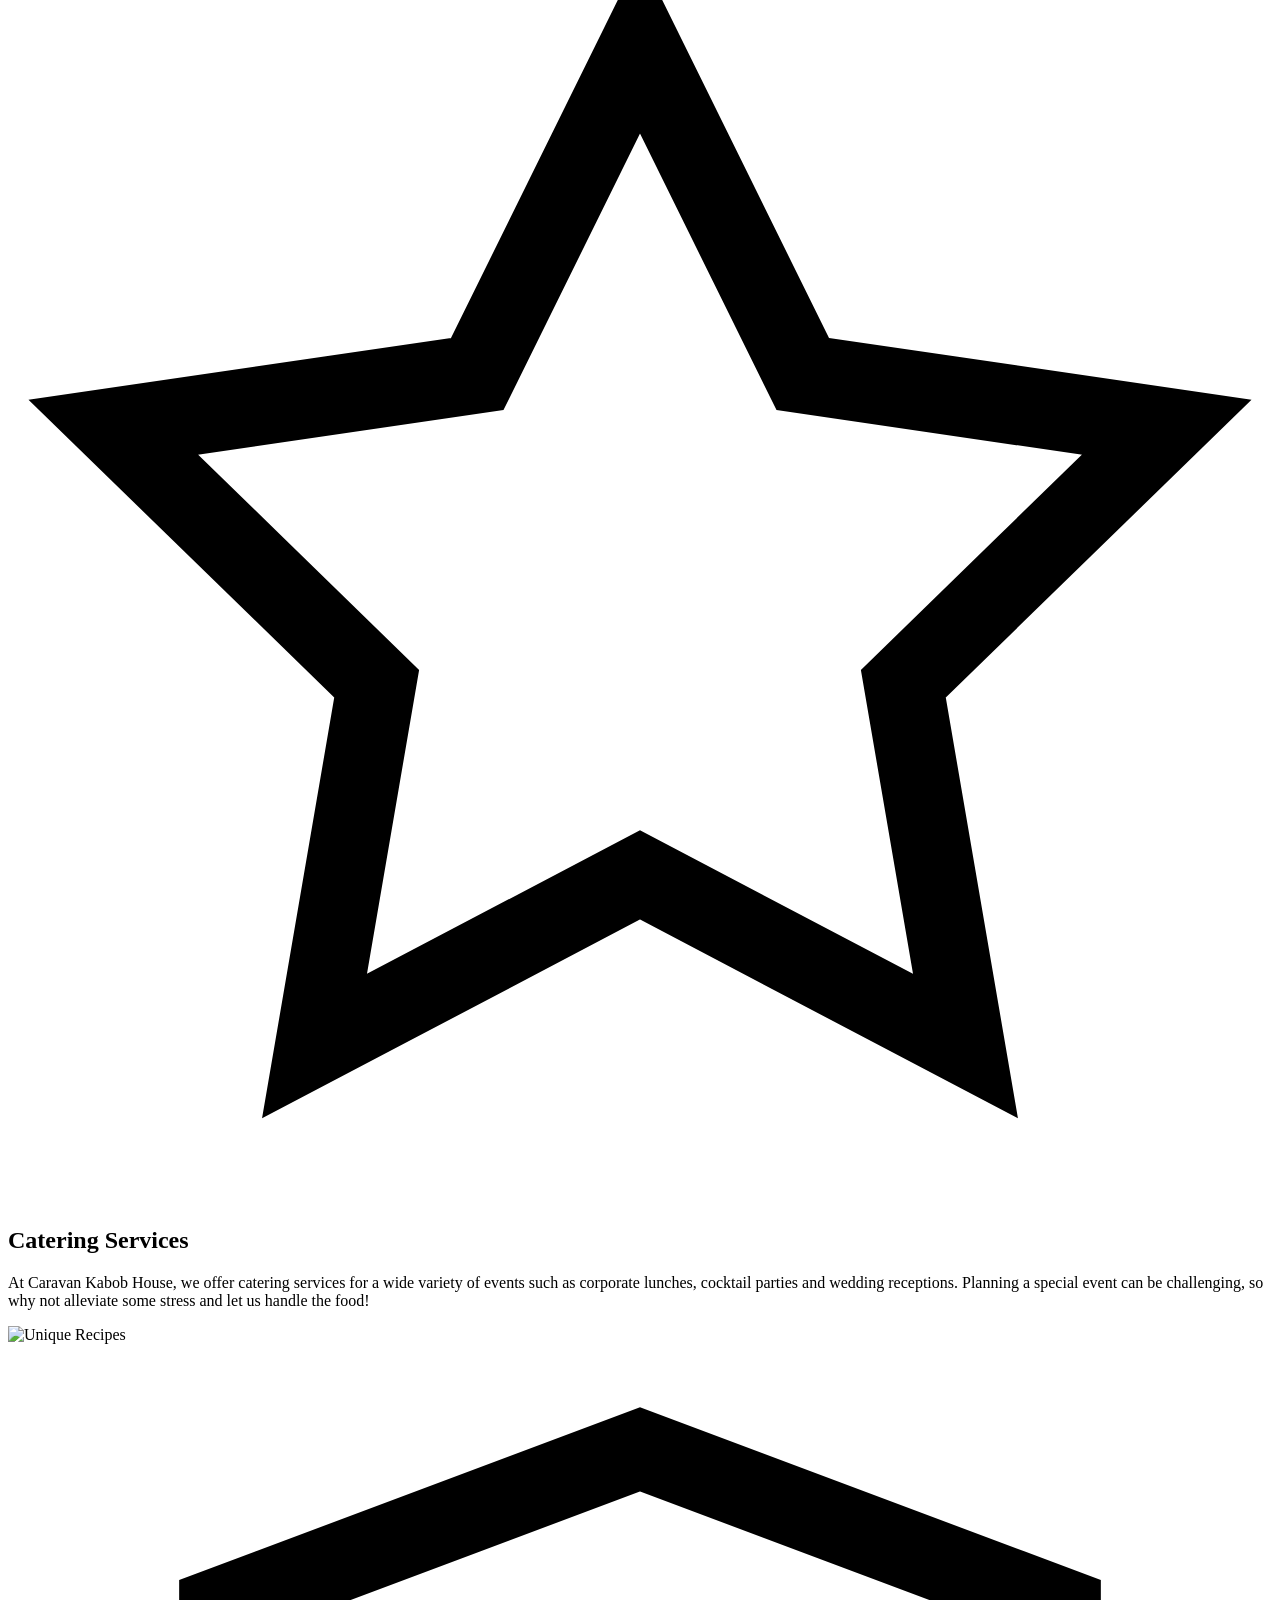
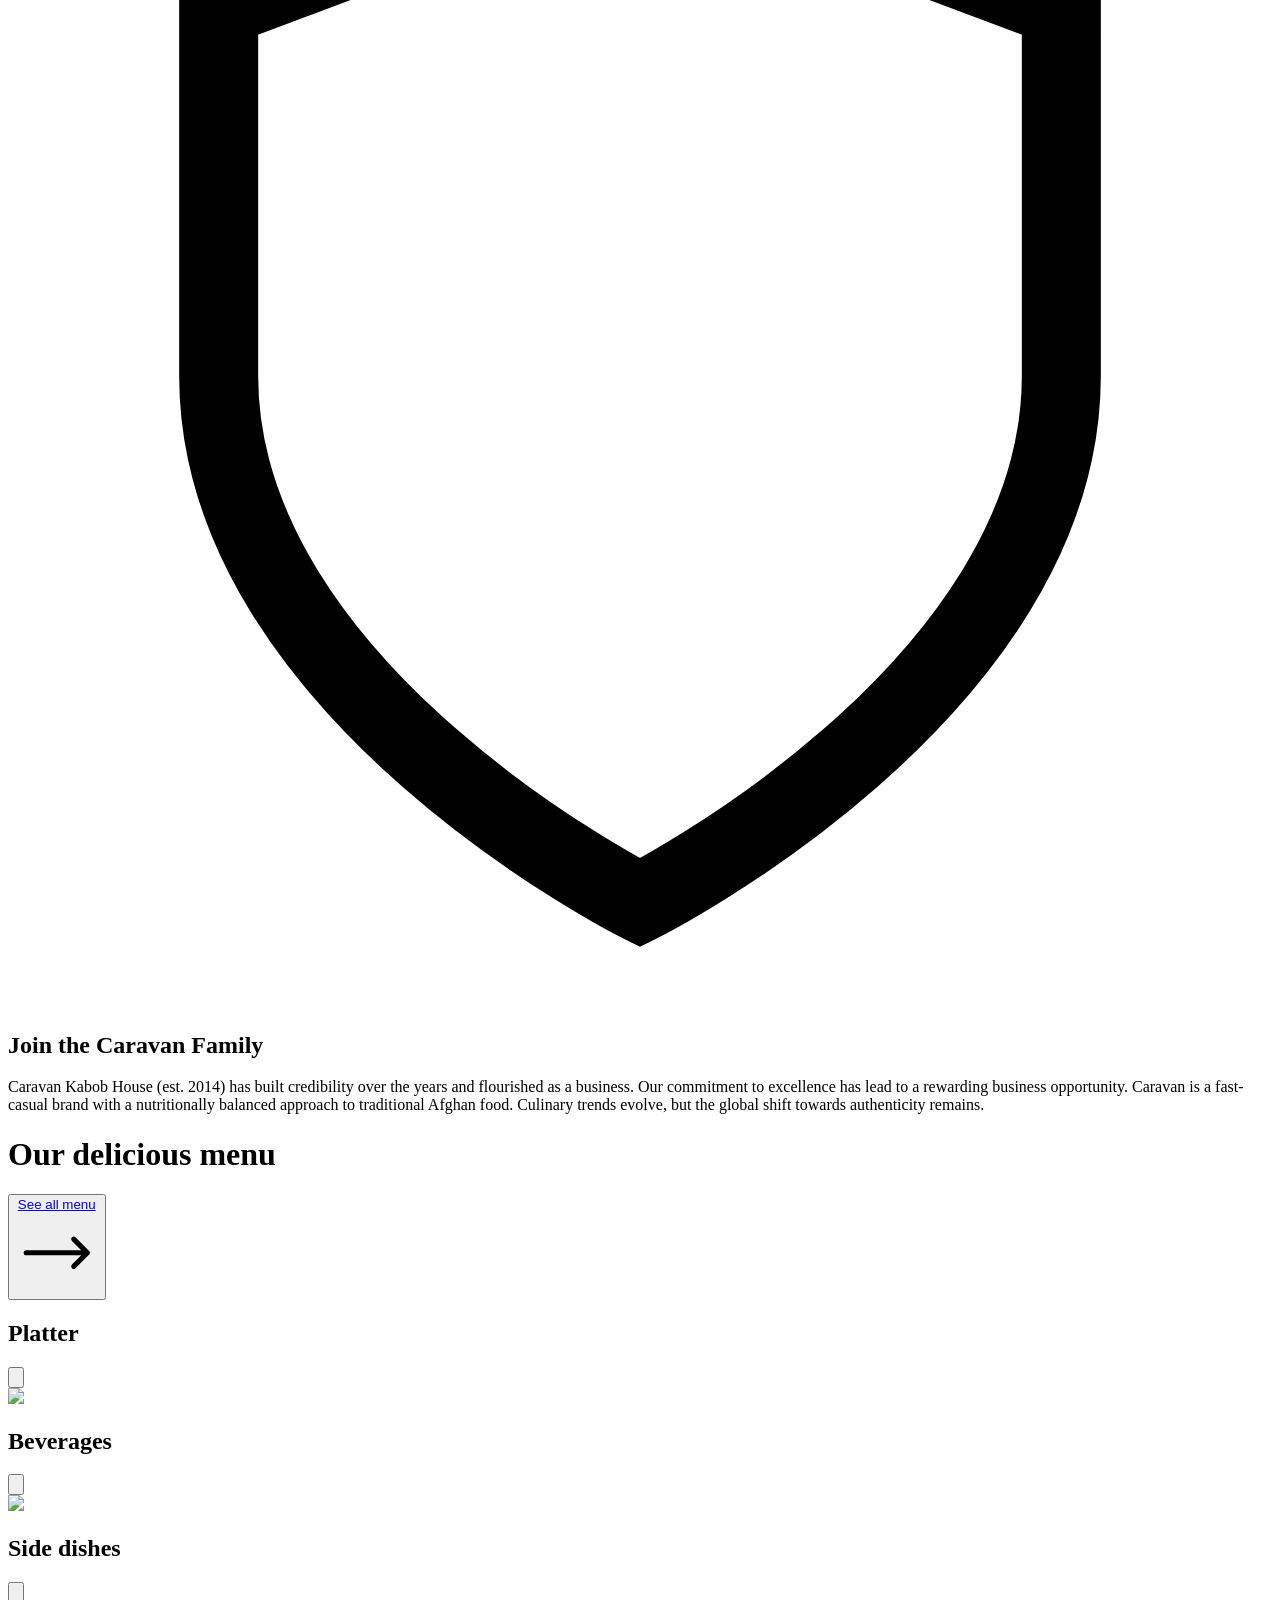
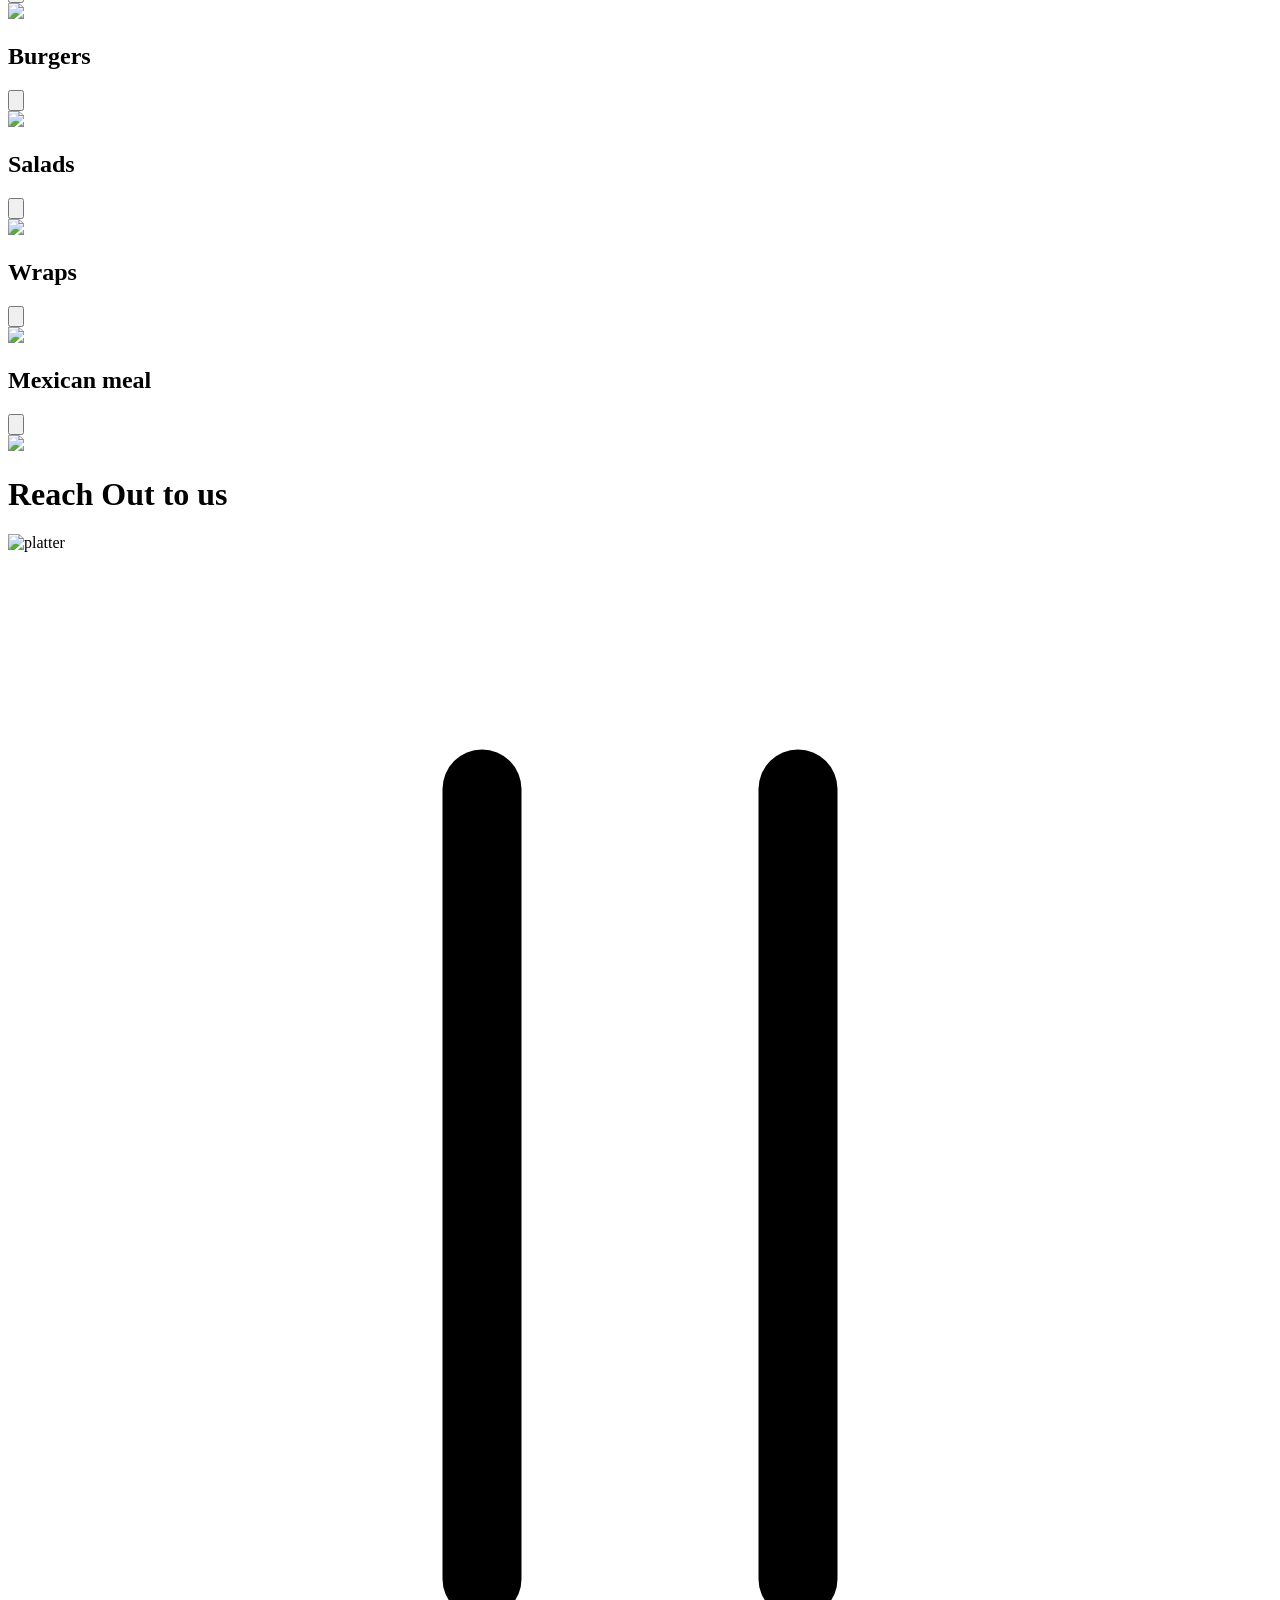
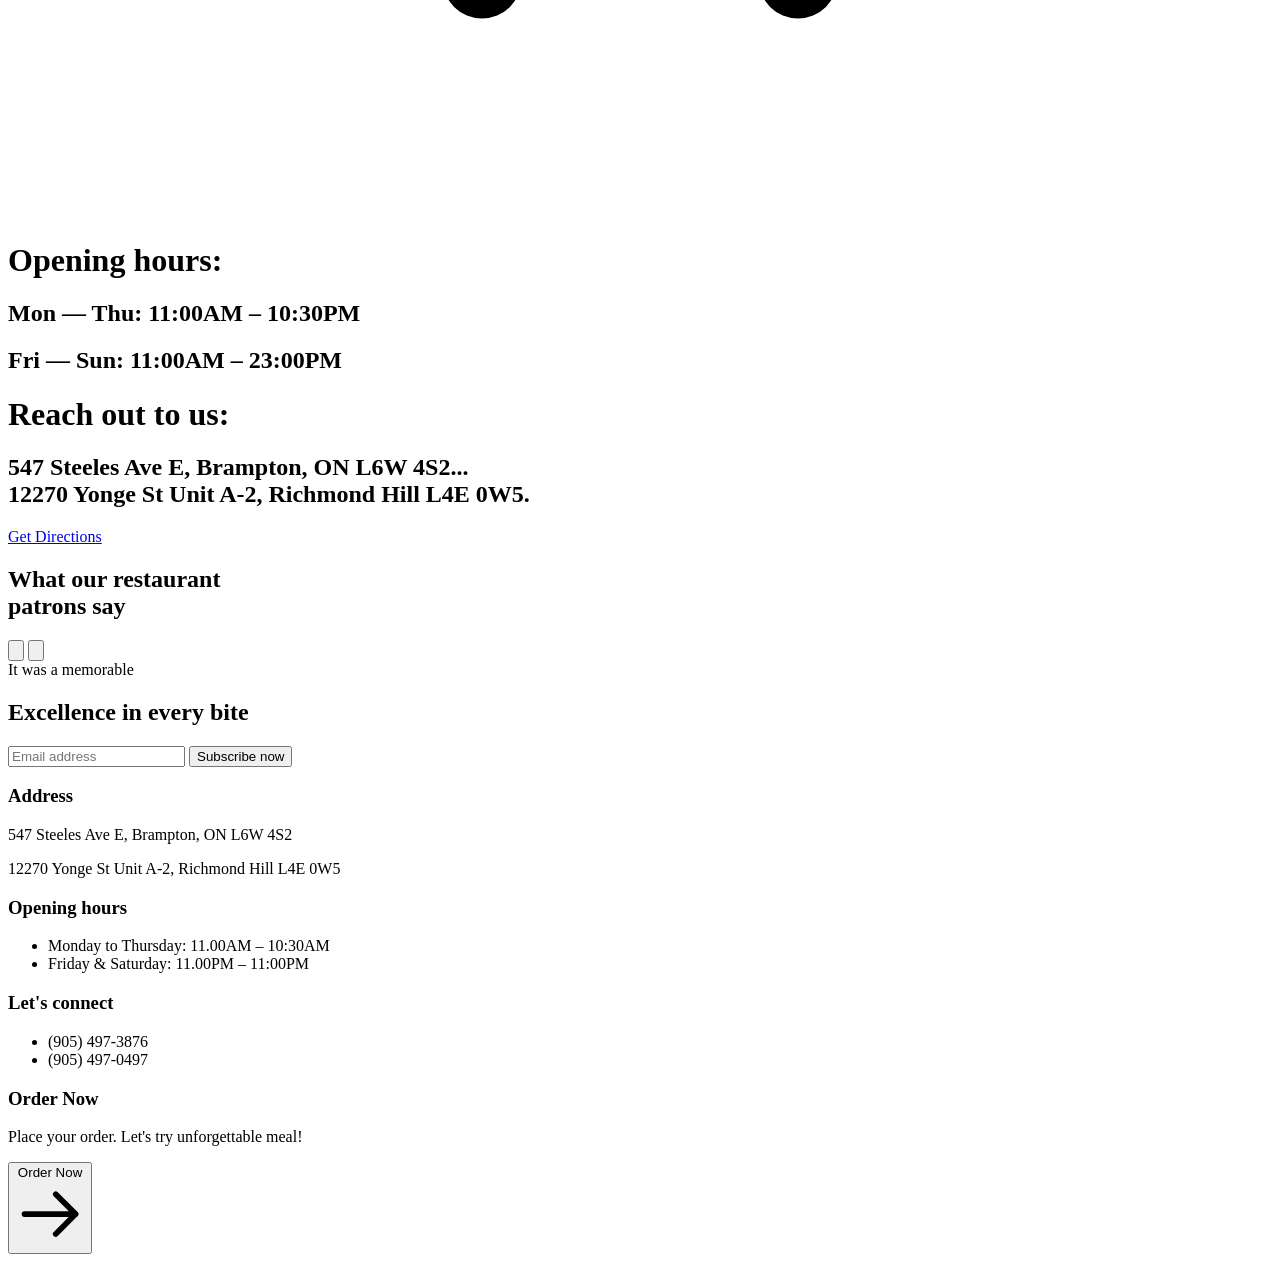
==== commit 912b87e7: "Add files via upload" ====
--- a/index.html
+++ b/index.html
@@ -31,11 +31,11 @@
 <body>
 <div class=" overflow-hidden">
   <div class="child1 text-[#fff] min-h-screen bg-[#1B2D1F] overflow-hidden selection:bg-[#FFD99F] selection:text-[#1B2D1F]">
-    <div class="flex gap-10 flex-col relative">
-        <nav class="relative z-50 transition-all duration-1000 ease-out">
+    <div class=" w-[100vw]">
+        <nav class=" relative z-50 transition-all duration-1000 ease-out">
             <div class="h-[10vh] flex justify-center items-end relative">
             <div >
-                <h1 class="maintext text-4xl mb-4 uppercase leading-none text-center -[bounce_3s_infinite_alternate] brightness-125">
+                <h1 class="maintext text-2.5xl mb-4 uppercase leading-none text-center -[bounce_3s_infinite_alternate] brightness-125">
                     Caravan Kabob House
                 </h1>
             </div>
@@ -68,7 +68,7 @@
                 <div class="md:hidden font-serif text-[#FFD99F] text-xl font-bold">
                     <a href="./index.html">
 
-                        <img src="./public/images/logo.png" width="70px" alt="" >
+                        <img src="./public/images/caravanlogo.png" width="70px" alt="" >
                     </a>
                 </div>
     
@@ -96,6 +96,13 @@
             </button>
         </div>
     </nav>
+</div>
+
+
+
+
+    <div class="flex gap-10 flex-col relative">
+
 
         <div class="flex items-center flex-col font-serif justify-center px-4">
             <h1 class="maintext text-[7vw] mt-6 uppercase leading-none text-center -[bounce_3s_infinite_alternate] brightness-125">
@@ -106,7 +113,7 @@
                 <button class="group relative flex items-center gap-4 bg-[#1B2B1D] text-[#FDF6E3] px-10 py-5 rounded-full transition-all duration-500 hover:shadow-[0_0_30px_rgba(255,217,159,0.2)]">
                     <div class="absolute inset-1 border border-[#FDF6E3]/20 rounded-full group-hover:inset-0 group-hover:border-[#FDF6E3]/50 transition-all duration-500"></div>
                     <div class="absolute inset-0 border border-[#FDF6E3] rounded-full"></div>
-                    <span class="text-xl relative z-10"><a href="./about.html">More about</a> </span>
+                    <span class="text-xl relative z-10"><a href="./menu.html">Menu</a> </span>
                     <svg xmlns="http://www.w3.org/2000/svg" class="h-6 w-6 relative z-10 transition-transform duration-500 group-hover:translate-x-3" fill="none" viewBox="0 0 24 24" stroke="currentColor" stroke-width="1.5">
                         <path stroke-linecap="round" stroke-linejoin="round" d="M17 8l4 4m0 0l-4 4m4-4H3" />
                     </svg>
@@ -165,8 +172,8 @@
           <h1 class="font-['fasthand'] text-[5vw] md:text-[2.3vw] text-[#8B4513] animate-[fadeIn_1.5s_ease-out]">
             Authentic Afghan Cuisine
           </h1>
-          <h1 id="lgtext" class="font-['Taviraj'] font-[600] text-[3.5vh] md:text-[4.4vh] leading-tight md:leading-[48px] text-center mt-4 opacity-0 animate-[fadeInUp_1s_ease-out_0.3s_forwards]">
-            Enjoy authentic Afghan flavors at Caravan Kabob House. We serve delicious marinated meats, fish, and veggies—all grilled to perfection and paired with fragrant basmati rice.
+          <h1 id="lgtext" class="font-['Taviraj'] font-[600] text-[3vh] md:text-[3vh] leading-tight md:leading-[48px] text-center mt-4 opacity-0 animate-[fadeInUp_1s_ease-out_0.3s_forwards]">
+            Caravan Kabob House offers a full array of succulent Afghan foods featuring both savoury and sweet dishes that are sure to delight. Enjoy a harmonious combination of marinated meats with fragrant seasonings, fresh vegetables and flavourful basmati rice. We offer a wide variety of meats, fish and veggies, all of which are grilled to perfection.
         </h1>
       </div>
   </div>
@@ -187,8 +194,8 @@
                       </div>
                   </div>
                   <div class="mt-16 px-4">
-                      <h2 class="mb-4 text-3xl font-bold font-serif">About Catering</h2>
-                      <p class="leading-relaxed opacity-70">Impress your guests with 100% Halal, homemade Afghan cuisine from Caravan Kabob House. We bring the authentic flavors of Kabul straight to your event.</p>
+                      <h2 class="mb-4 text-3xl font-bold font-serif">Menu</h2>
+                      <p class="leading-relaxed opacity-70">We offer a wide variety of meats, fish and veggies, all of which are grilled to perfection. Food that tastes like home, but better. 100% Halal Certified.</p>
                   </div>
               </div>
           </div>
@@ -208,9 +215,7 @@
                   <div class="mt-16 px-4">
                       <h2 class="mb-4 text-3xl font-bold font-serif">Catering Services</h2>
                       <p class="leading-relaxed opacity-70">
-                        we offer catering services for a wide variety of events such as corporate lunches, cocktail parties and wedding receptions.
-                          We cater events in a variety of locations across the GTA including Toronto, Brampton, Mississauga, and Milton.
-                          To place a catering request, call 905-497-4876.
+                        At Caravan Kabob House, we offer catering services for a wide variety of events such as corporate lunches, cocktail parties and wedding receptions. Planning a special event can be challenging, so why not alleviate some stress and let us handle the food!
                     </p>
                   </div>
               </div>
@@ -232,7 +237,9 @@
                       <h2 class="mb-4 text-3xl font-bold font-serif">Join the Caravan Family
                     </h2>
                       <p class="leading-relaxed opacity-70">
-                        Caravan is a fast-casual brand with a nutritionally balanced approach to traditional Afghan food. Culinary trends evolve, but the global shift towards authenticity remains.</p>
+                        Caravan Kabob House (est. 2014) has built credibility over the years and flourished as a business. Our commitment to excellence has lead to a rewarding business opportunity.
+                        Caravan is a fast-casual brand with a nutritionally balanced approach to traditional Afghan food. Culinary trends evolve, but the global shift towards authenticity remains.
+                        </p>
                   </div>
               </div>
           </div>
@@ -499,7 +506,7 @@
 
 
   <!-- child 5 sec 5 -->
-  <div class="bg-[#1B2B1D] py-12 px-6 sm:py-20 font-serif text-[#FDF6E3]">
+  <!-- <div class="bg-[#1B2B1D] py-12 px-6 sm:py-20 font-serif text-[#FDF6E3]">
     <div class="max-w-2xl mx-auto text-center mb-12 sm:mb-20">
       <h2 class="text-[4vw] sm:text-[5.5vw] font-[myfont] mb-4 sm:mb-6">Meet our team</h2>
       <p class="text-2xl sm:text-lg opacity-85 leading-relaxed font-['Taviraj'] max-w-lg mx-auto">
@@ -513,8 +520,7 @@
         <div class="flex justify-between items-start mb-6">
           <div>
             <h3 class="text-xl font-bold leading-tight">Janny Cooper</h3>
-            <!-- <p class="text-xs font-sans mt-1 opacity-70">Special chef</p> -->
-          </div>
+         </div>
           <div class="border border-[#1B2B1D]/30 rounded-full p-2">
             <svg class="w-4 h-4" fill="none" stroke="currentColor" viewBox="0 0 24 24"><path stroke-linecap="round" stroke-linejoin="round" stroke-width="2" d="M14 5l7 7m0 0l-7 7m7-7H3"></path></svg>
           </div>
@@ -528,8 +534,7 @@
         <div class="flex justify-between items-start mb-6">
           <div>
             <h3 class="text-xl font-bold leading-tight">Frances<br>Watson</h3>
-            <!-- <p class="text-xs font-sans mt-1 opacity-70">Executive chef</p> -->
-          </div>
+        </div>
           <div class="border border-[#1B2B1D]/30 rounded-full p-2">
             <svg class="w-4 h-4" fill="none" stroke="currentColor" viewBox="0 0 24 24"><path stroke-linecap="round" stroke-linejoin="round" stroke-width="2" d="M14 5l7 7m0 0l-7 7m7-7H3"></path></svg>
           </div>
@@ -543,7 +548,6 @@
         <div class="flex justify-between items-start mb-6">
           <div>
             <h3 class="text-xl font-bold leading-tight">John Carter</h3>
-            <!-- <p class="text-xs font-sans mt-1 opacity-70">Reservation manager</p> -->
           </div>
           <div class="border border-[#1B2B1D]/30 rounded-full p-2">
             <svg class="w-4 h-4" fill="none" stroke="currentColor" viewBox="0 0 24 24"><path stroke-linecap="round" stroke-linejoin="round" stroke-width="2" d="M14 5l7 7m0 0l-7 7m7-7H3"></path></svg>
@@ -558,7 +562,6 @@
         <div class="flex justify-between items-start mb-6">
           <div>
             <h3 class="text-xl font-bold leading-tight">Kate D'souza</h3>
-            <!-- <p class="text-xs font-sans mt-1 opacity-70">Executive chef</p> -->
           </div>
           <div class="border border-[#1B2B1D]/30 rounded-full p-2">
             <svg class="w-4 h-4" fill="none" stroke="currentColor" viewBox="0 0 24 24"><path stroke-linecap="round" stroke-linejoin="round" stroke-width="2" d="M14 5l7 7m0 0l-7 7m7-7H3"></path></svg>
@@ -570,7 +573,7 @@
       </div>
   
     </div>
-  </div>
+  </div> -->
 
 <!-- sec 5 end -->
 
@@ -724,10 +727,10 @@
           </div>
 
           <div class="space-y-6">
-              <h3 class="font-bold text-lg">Book a table</h3>
-              <p class="opacity-80">Make your reservation for an unforgettable meal!</p>
+              <h3 class="font-bold text-lg"> Order Now</h3>
+              <p class="opacity-80">Place your order. Let's try unforgettable meal!</p>
               <button class="flex items-center gap-3 bg-[#001524] text-white px-8 py-4 rounded-full hover:bg-opacity-90 transition-all">
-                  <span>Reservation</span>
+                  <span>Order Now</span>
                   <svg xmlns="http://www.w3.org/2000/svg" class="h-4 w-4" fill="none" viewBox="0 0 24 24" stroke="currentColor">
                       <path stroke-linecap="round" stroke-linejoin="round" stroke-width="2" d="M14 5l7 7m0 0l-7 7m7-7H3" />
                   </svg>
--- a/style.css
+++ b/style.css
@@ -10,6 +10,12 @@
     font-family: myfont;
     color: #FFD99F;
     font-weight: 400;
+}
+
+.context{
+  font-family: myfont;
+  color: #1B2D1F;
+  font-weight: 400;
 }
 
 
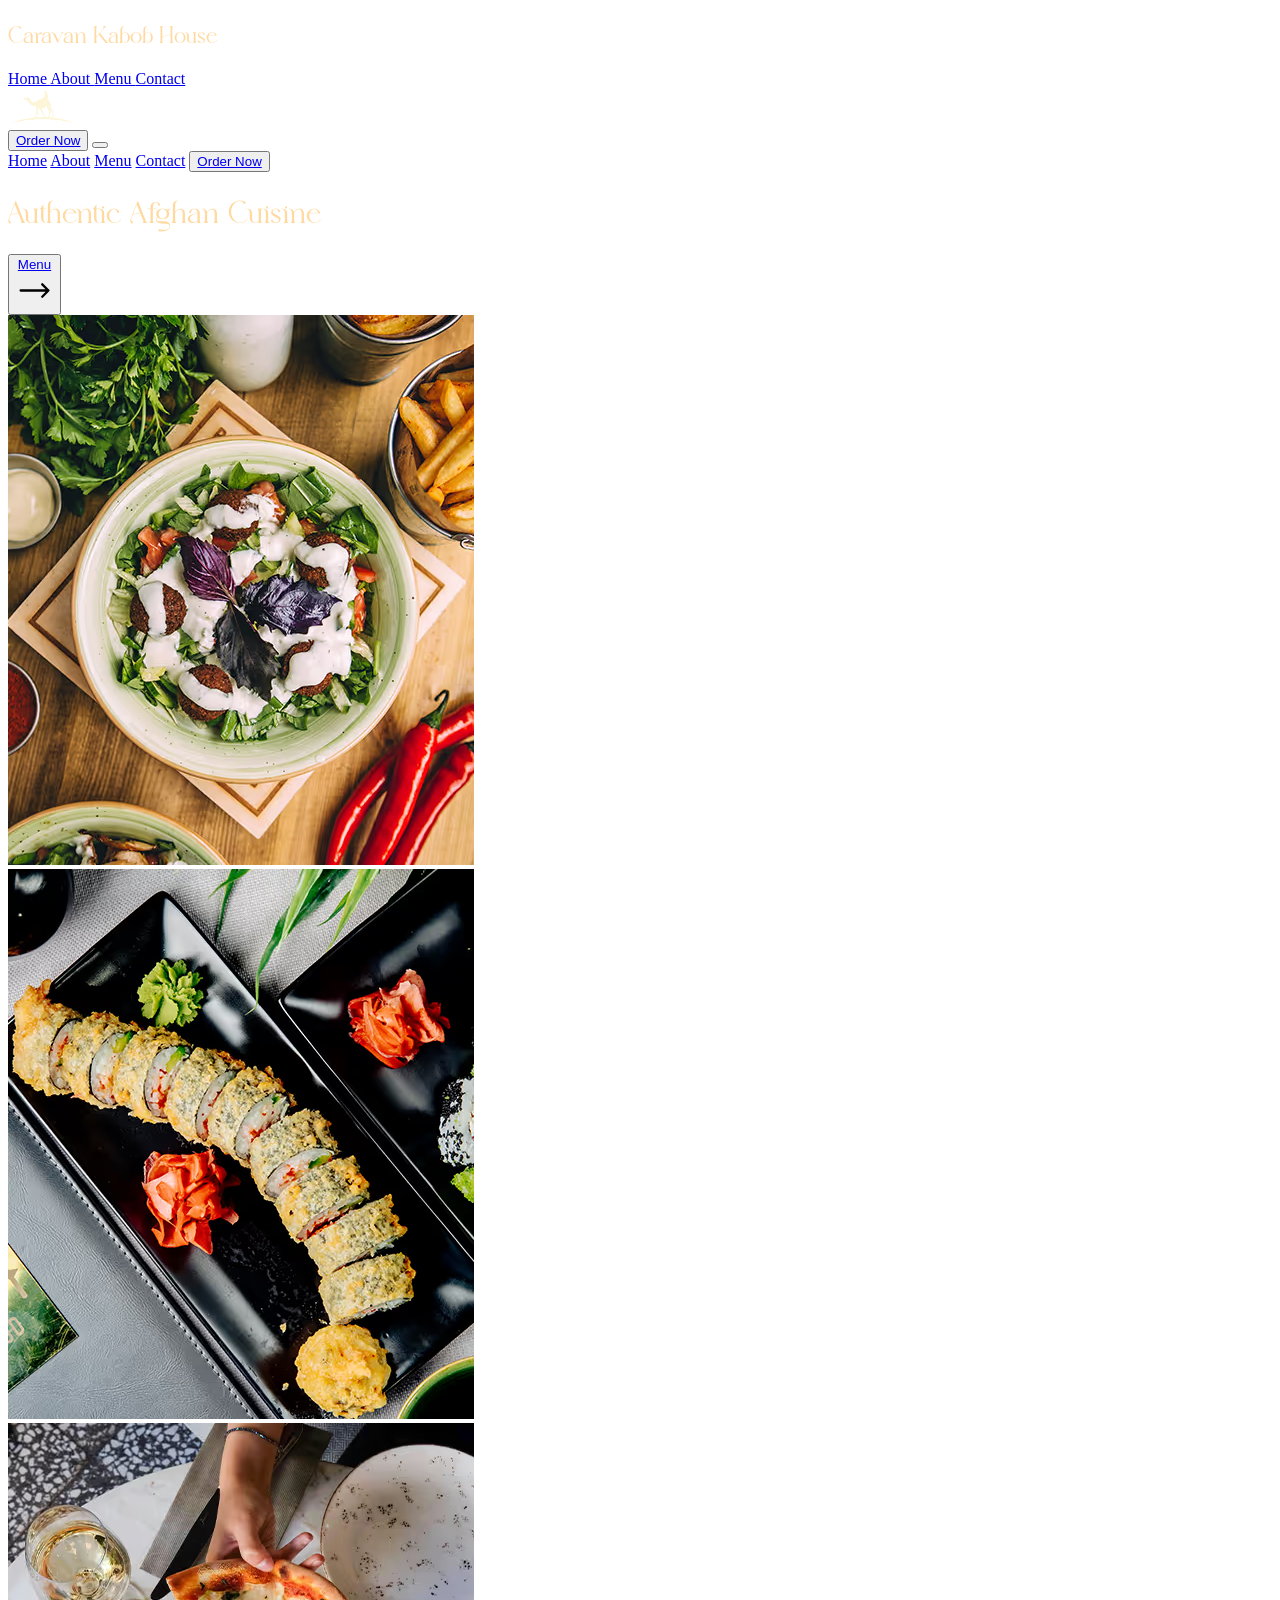
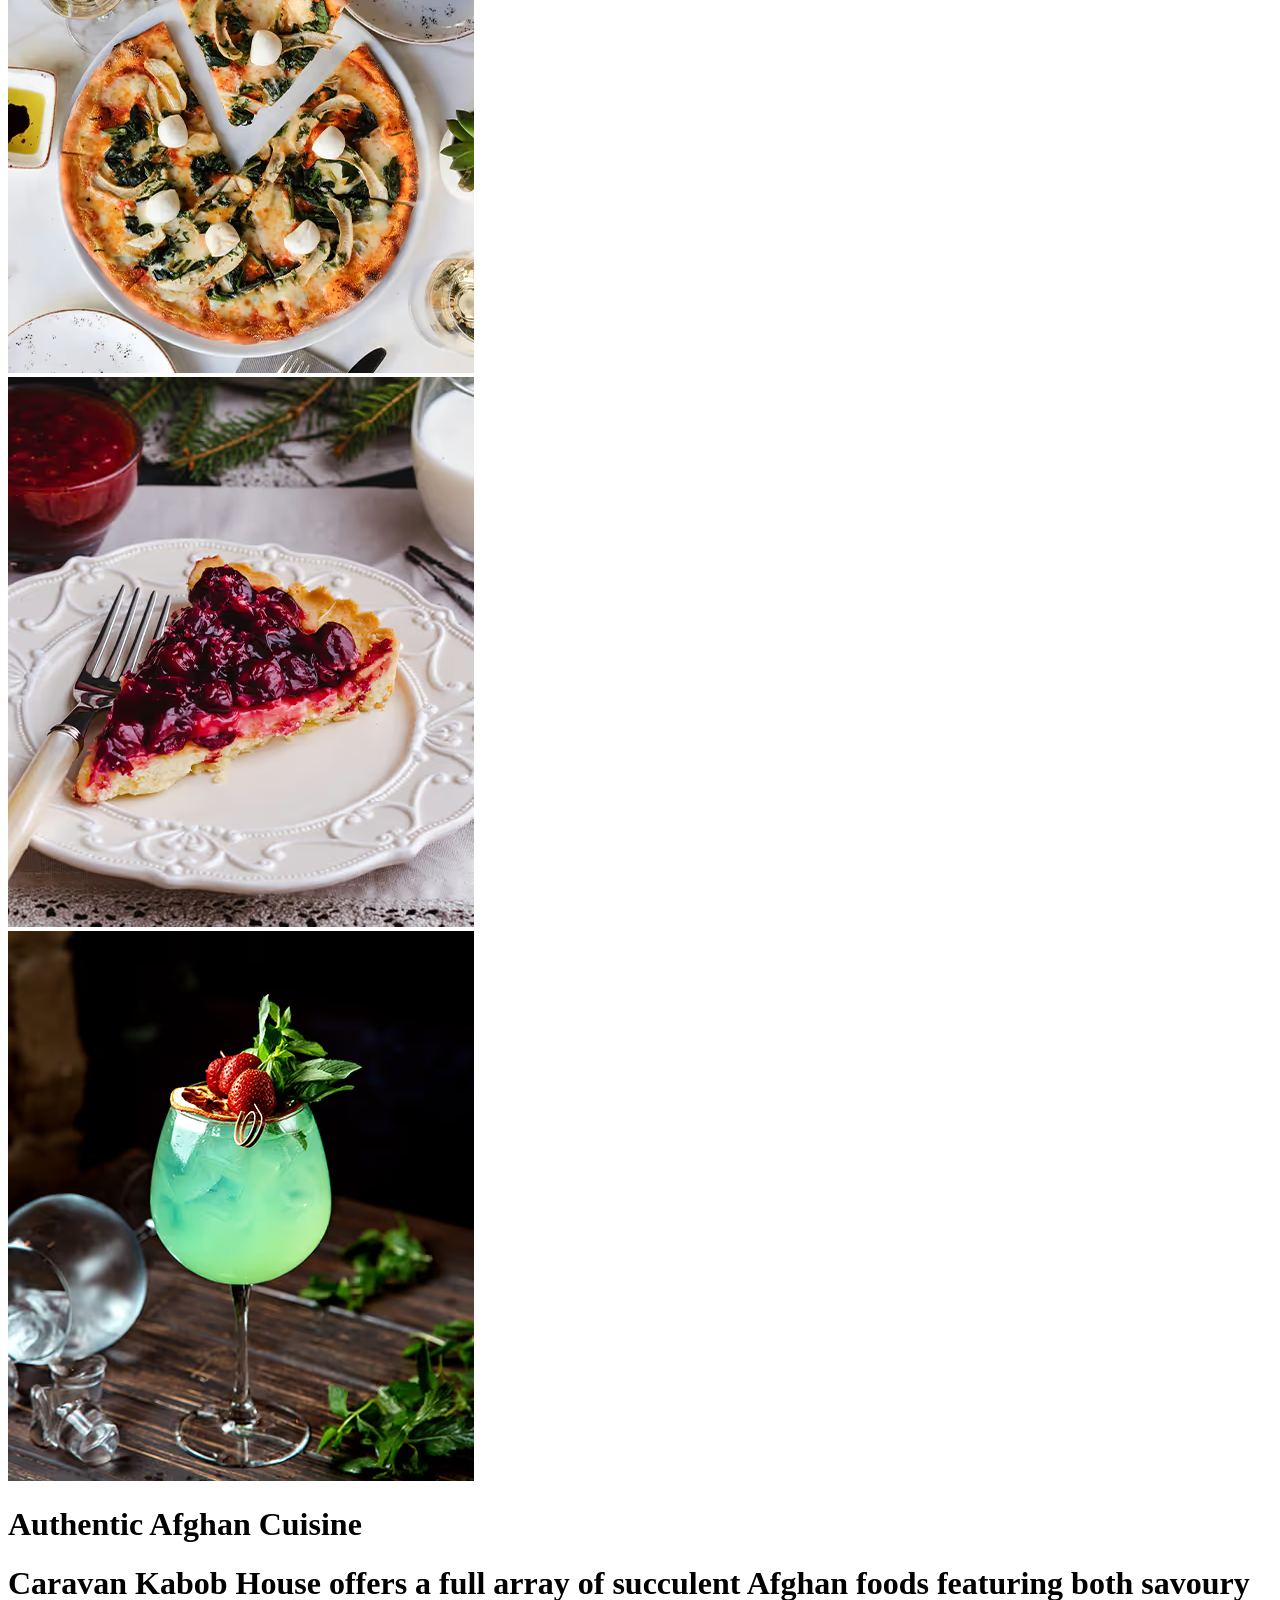
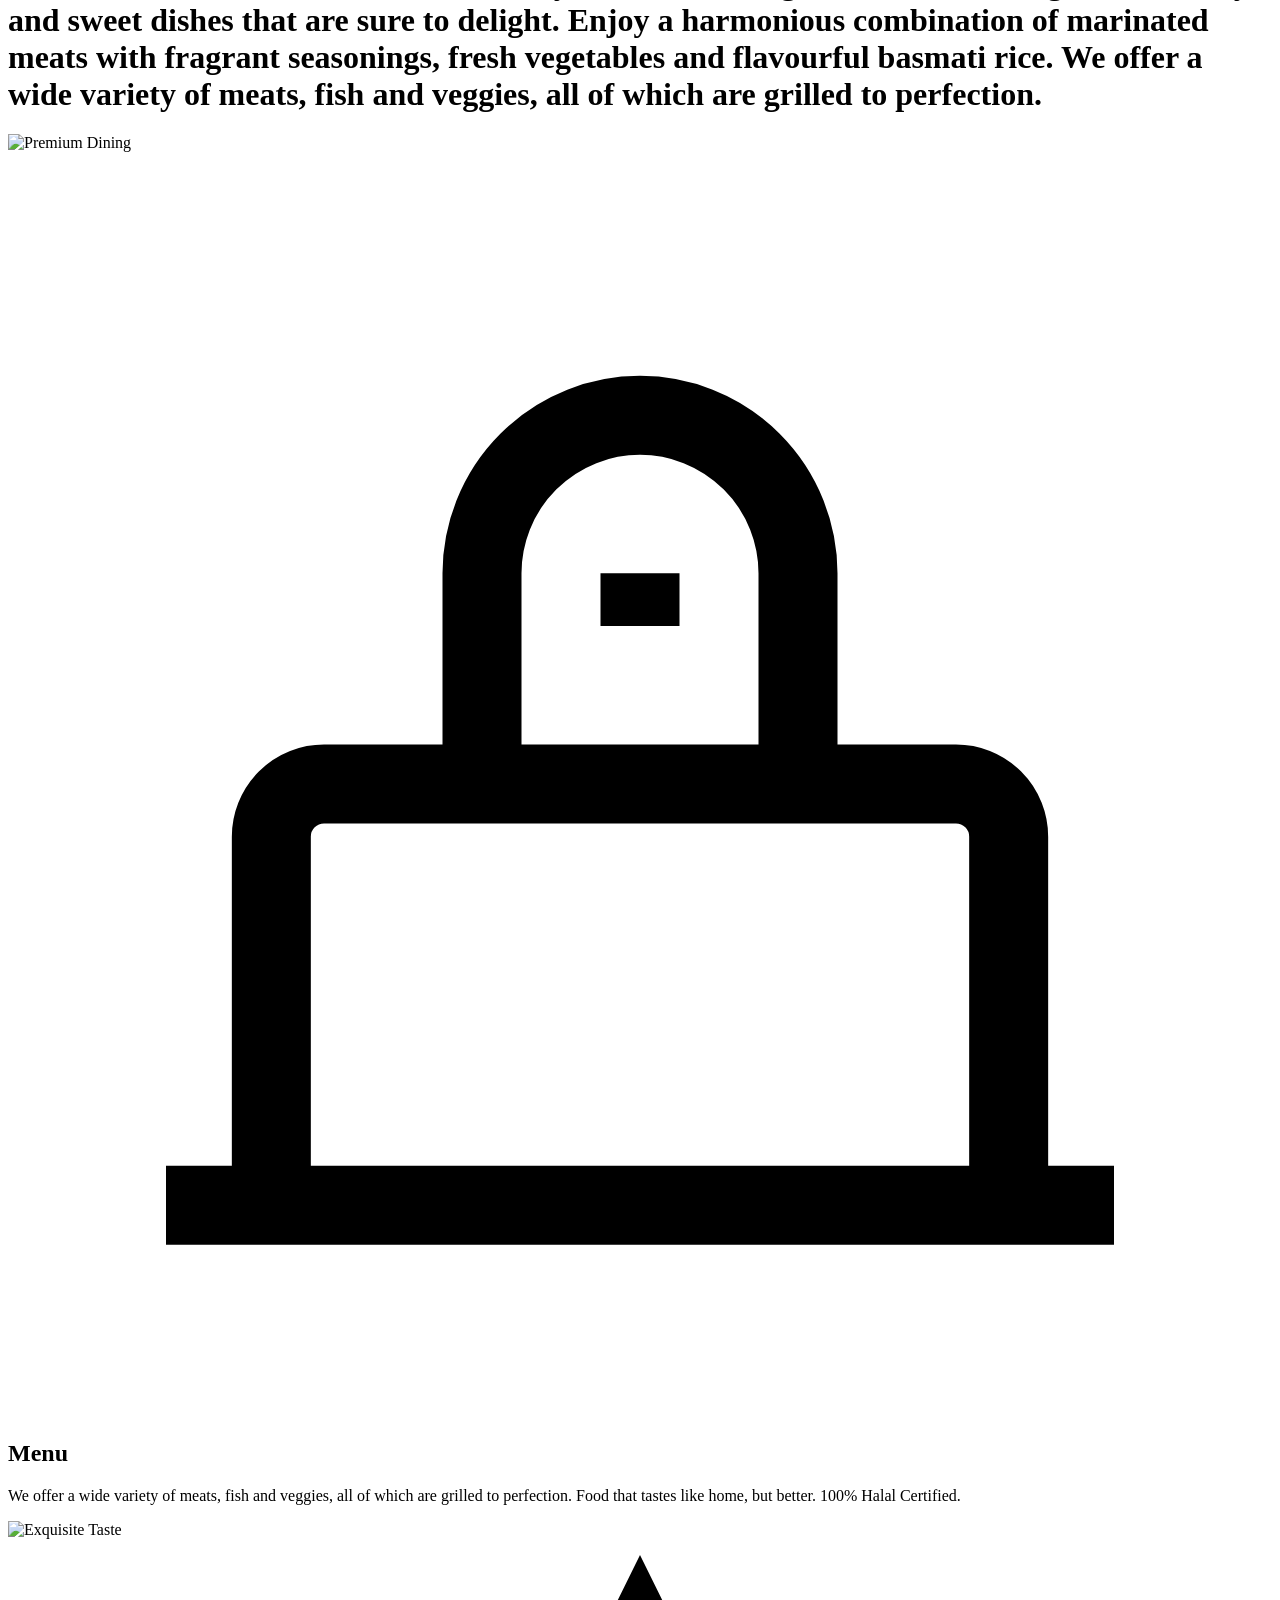
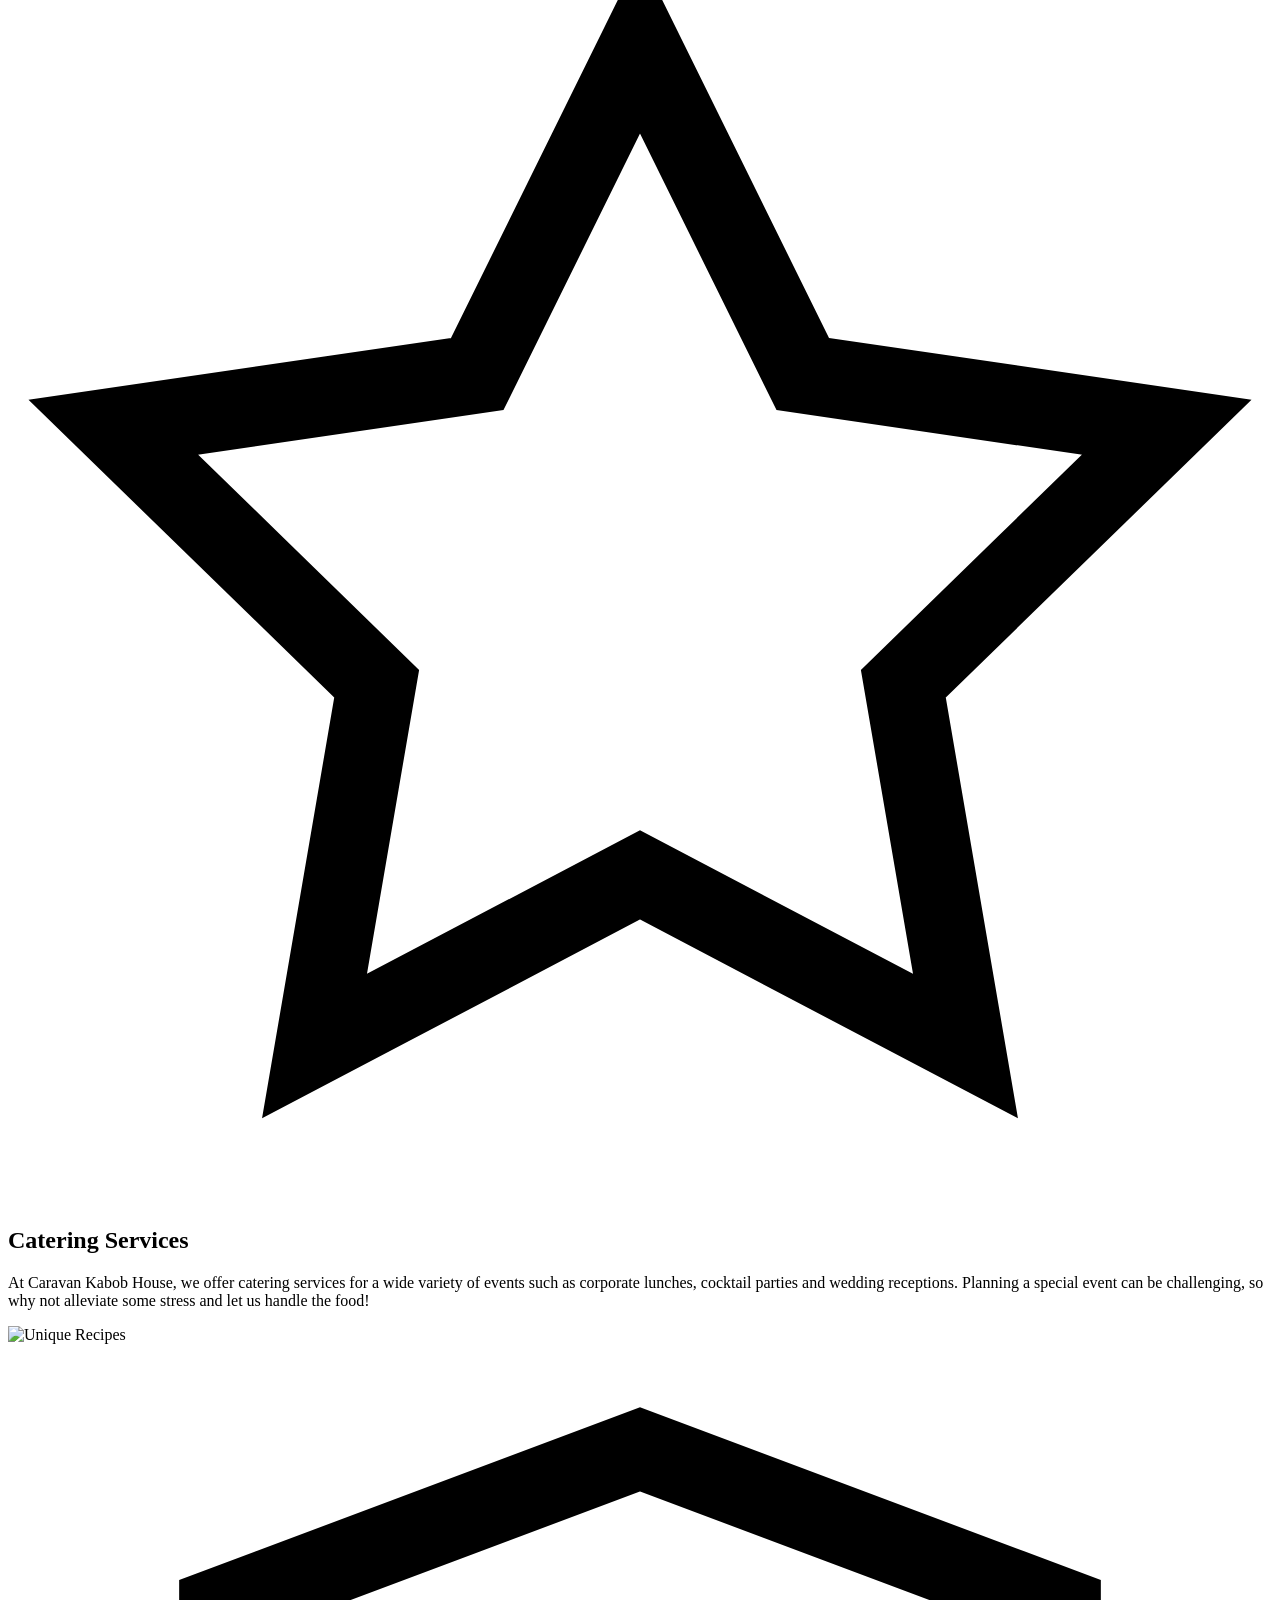
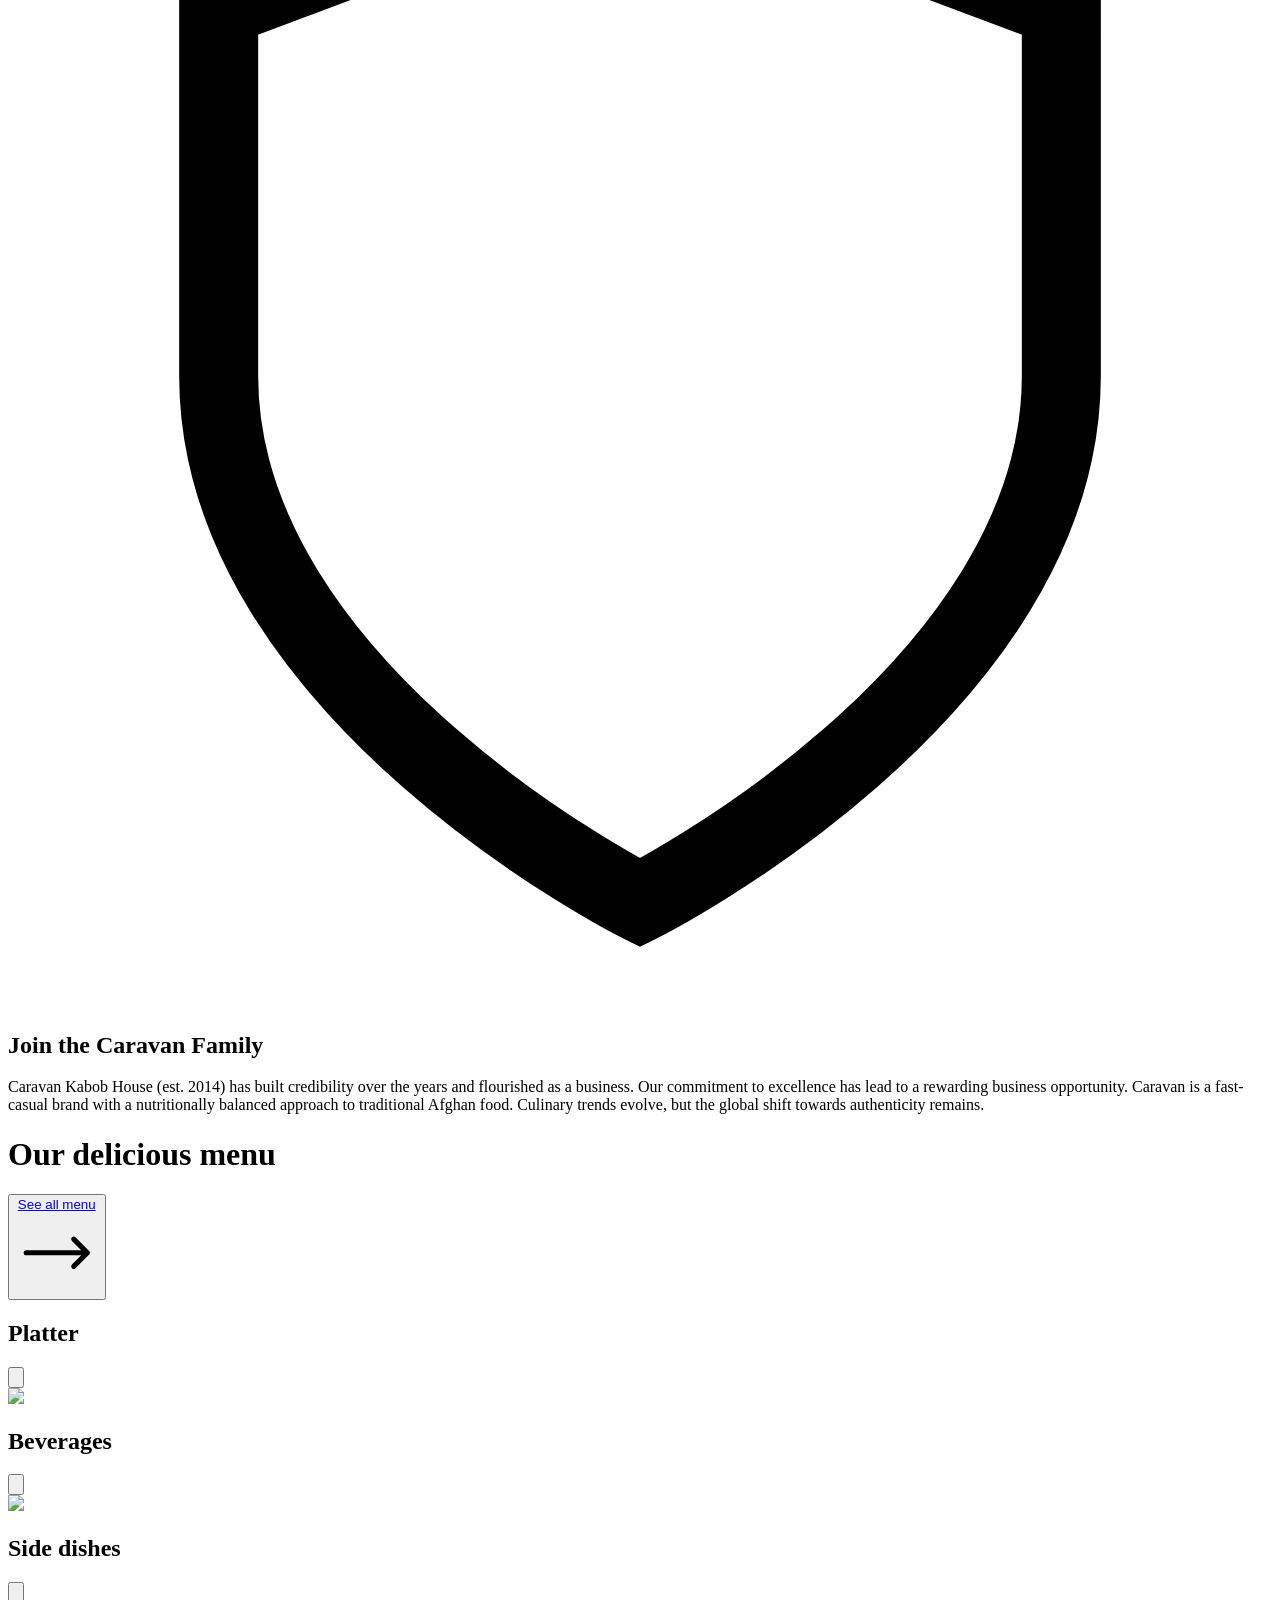
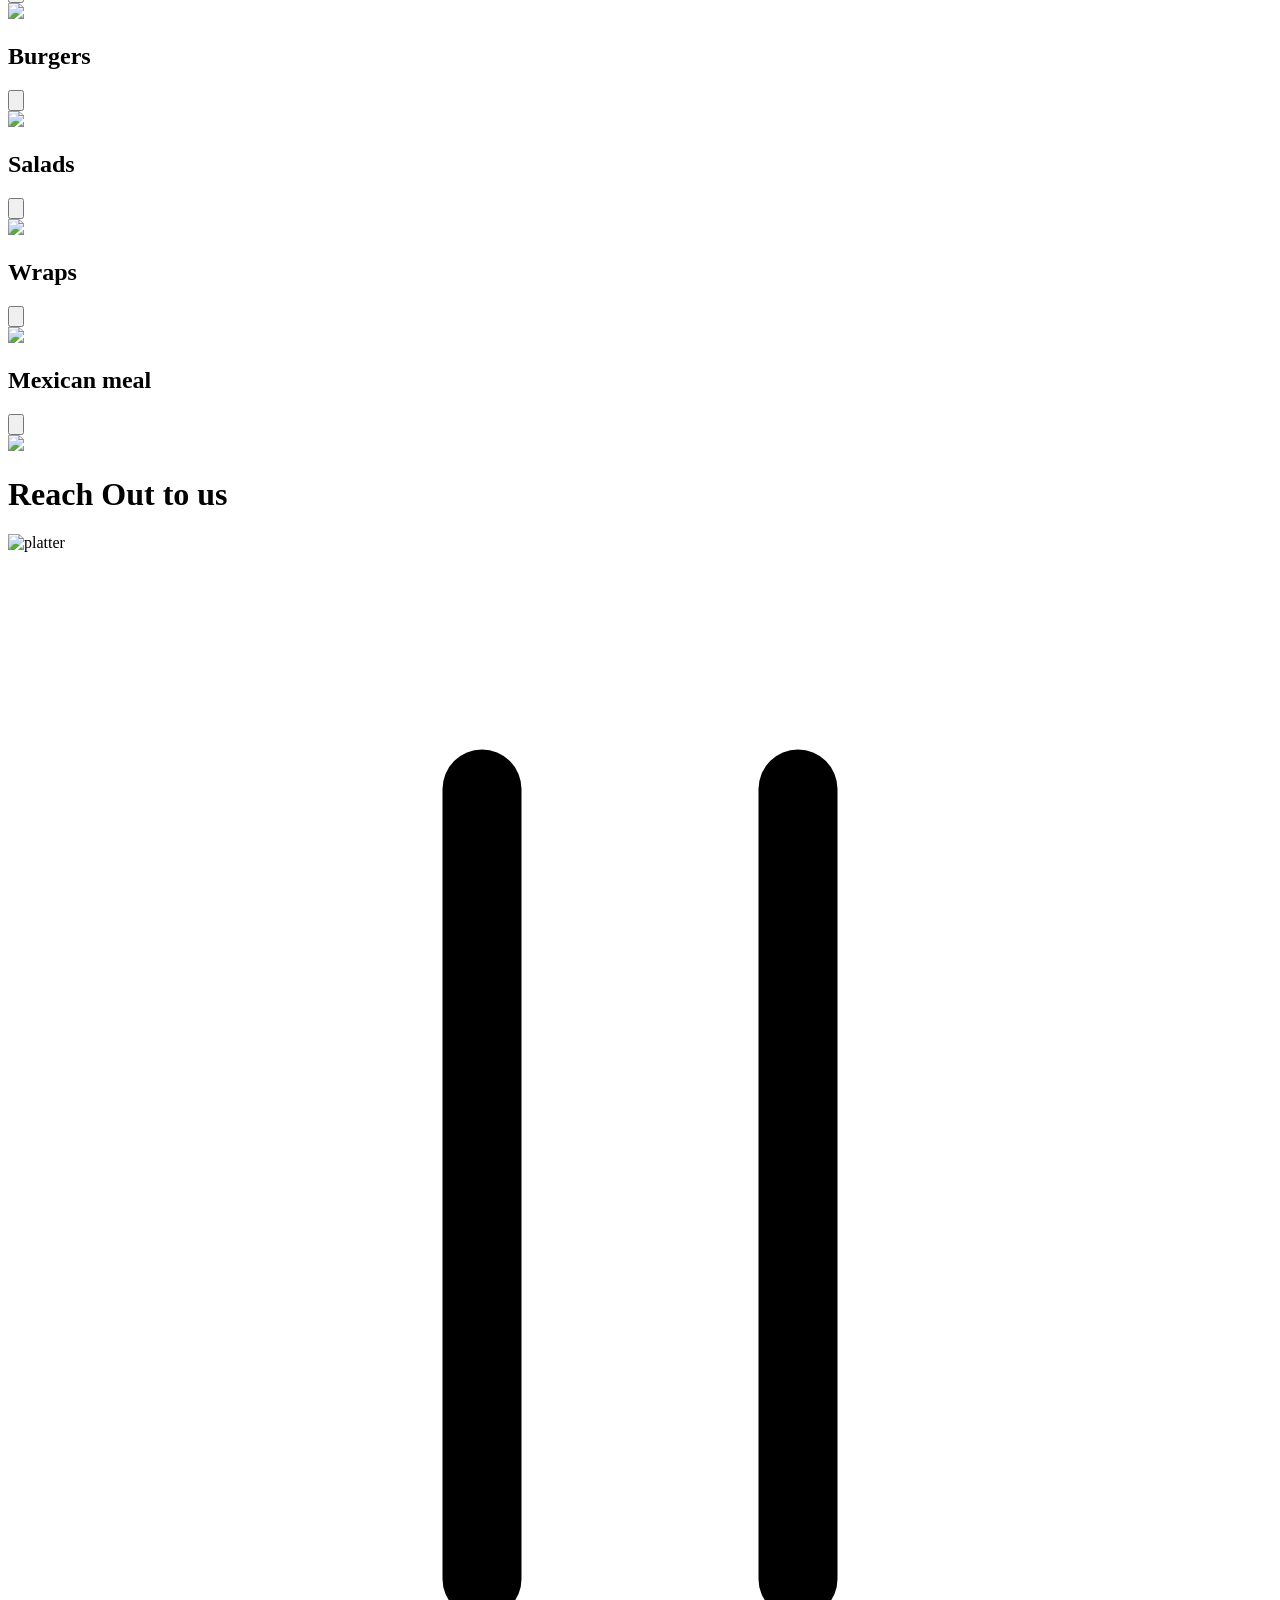
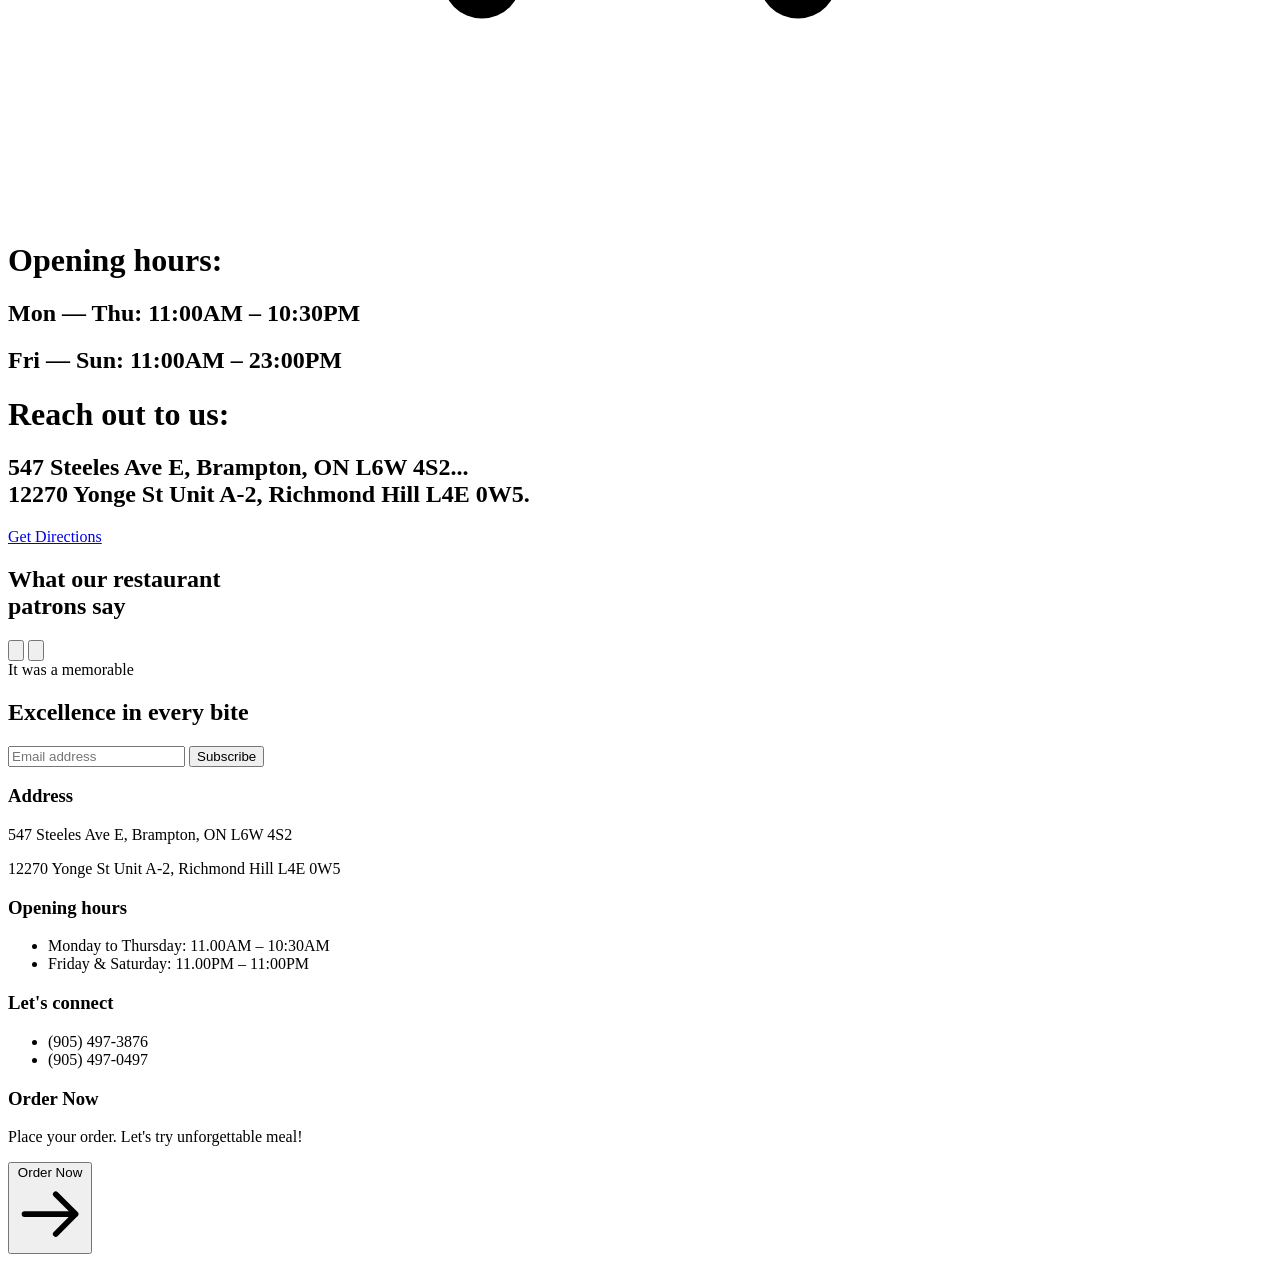
==== commit dc941449: "Update index.html" ====
--- a/index.html
+++ b/index.html
@@ -692,7 +692,7 @@
           
           <div class="w-full lg:w-auto min-w-[320px] md:min-w-[450px] flex items-center border border-[#001524] rounded-full px-6 py-4 focus-within:ring-1 focus-within:ring-[#001524]">
               <input type="email" placeholder="Email address" class="bg-transparent flex-grow outline-none text-sm placeholder-[#001524]/50" />
-              <button class="text-sm font-bold uppercase tracking-wider ml-4 whitespace-nowrap">Subscribe now</button>
+              <button class="text-sm font-bold uppercase tracking-wider ml-4 whitespace-nowrap">Subscribe</button>
           </div>
       </div>
 
